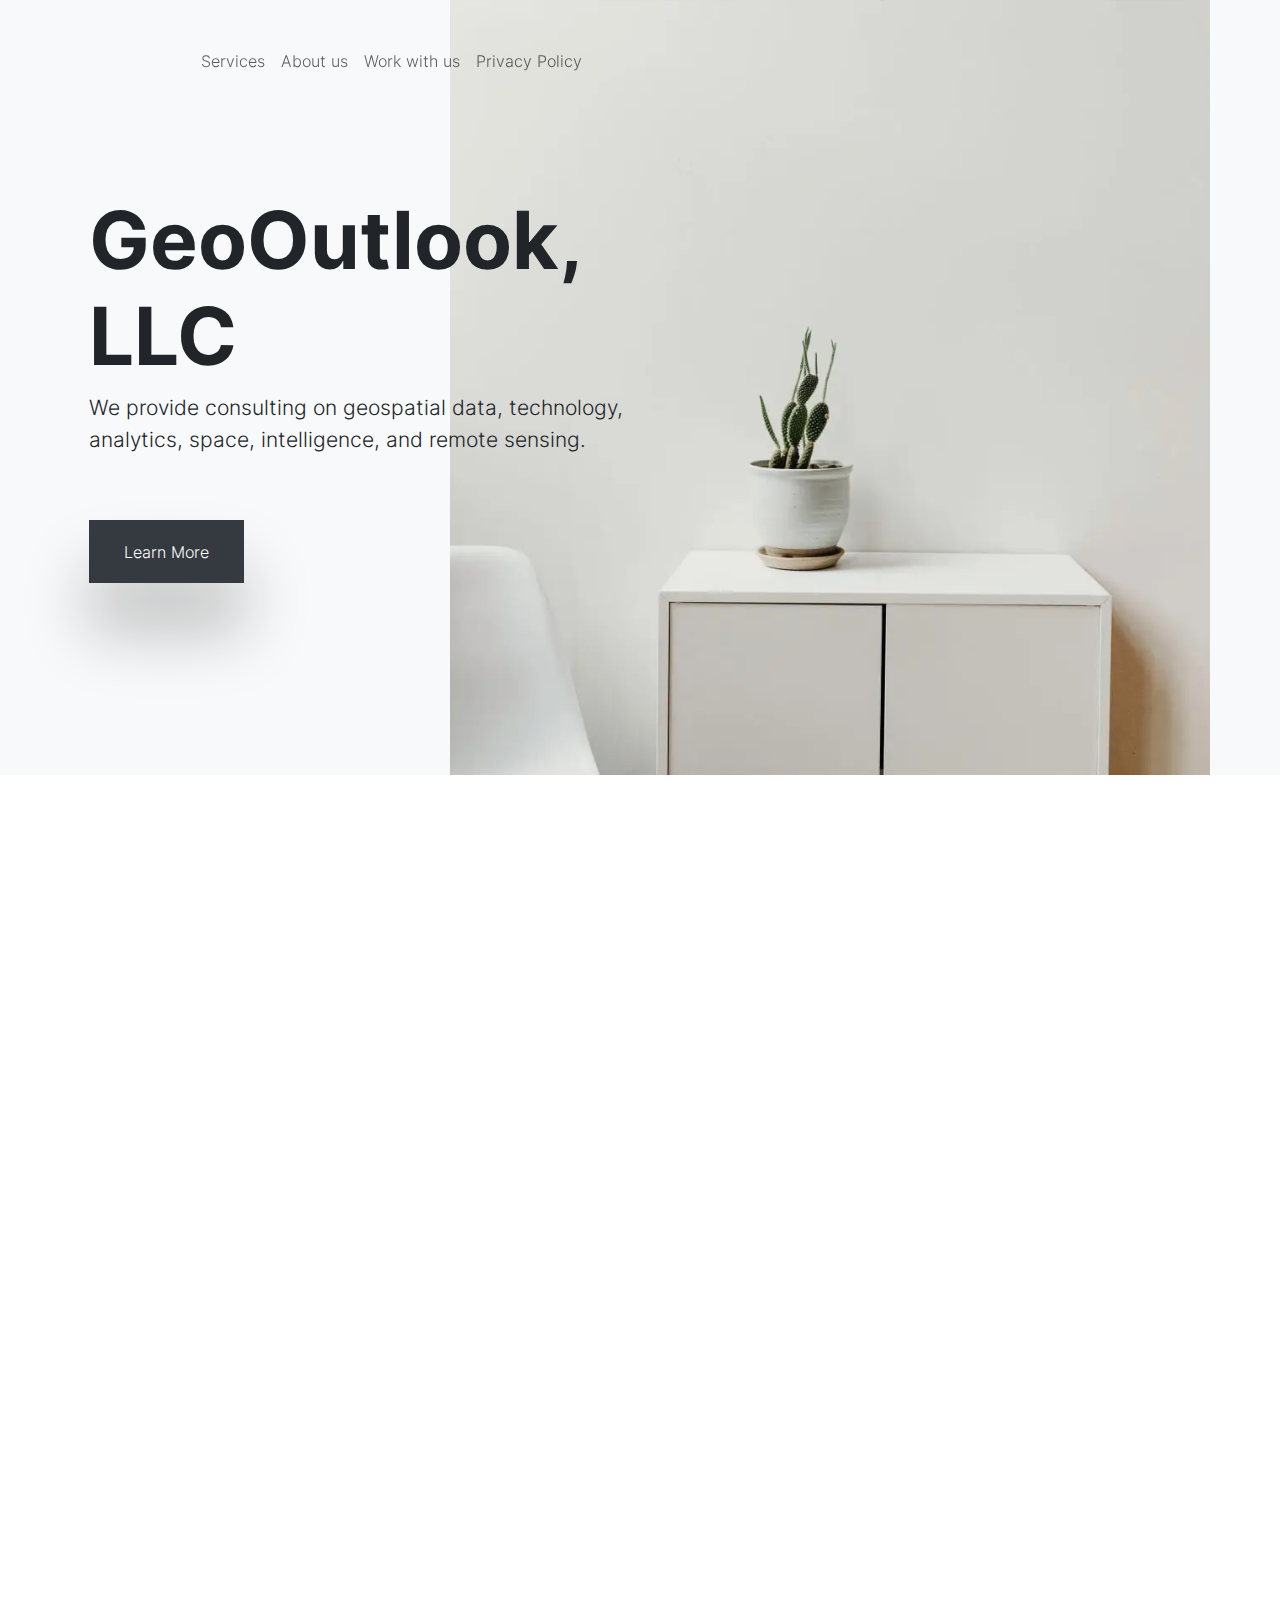
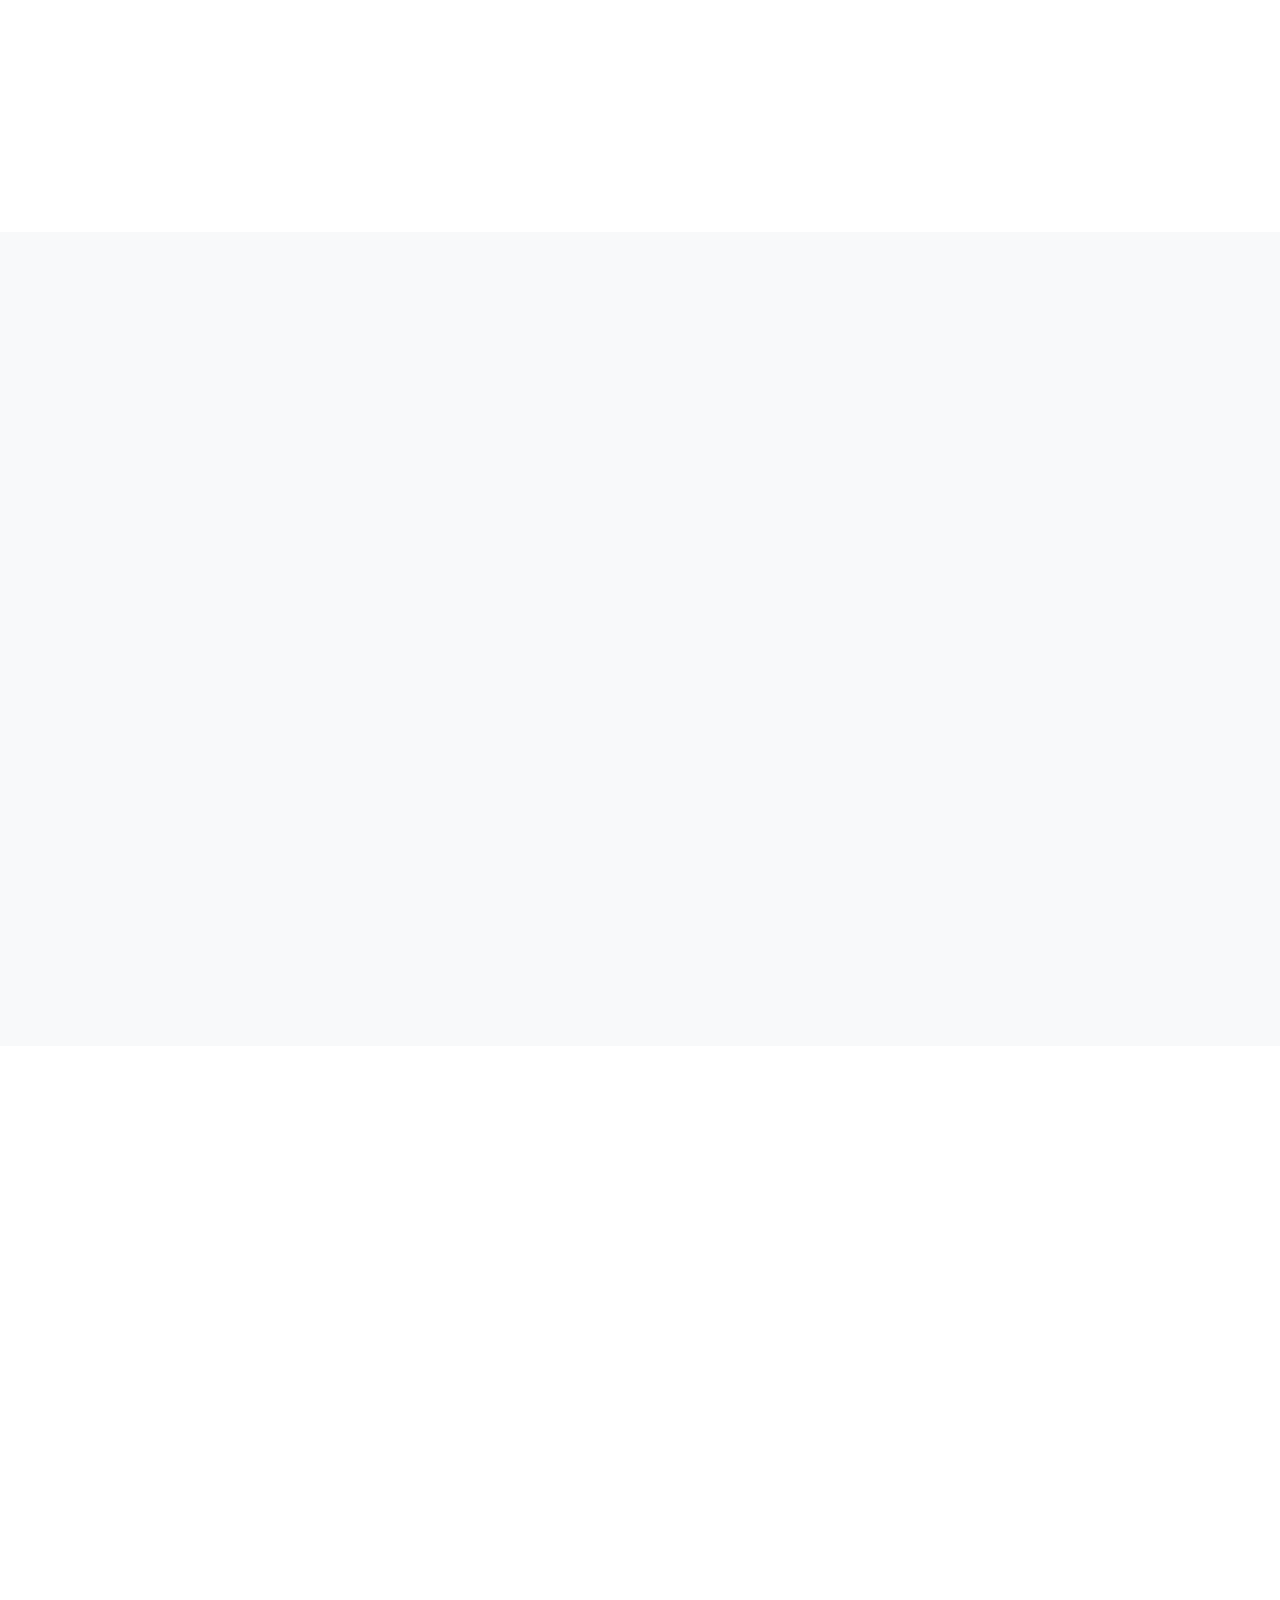
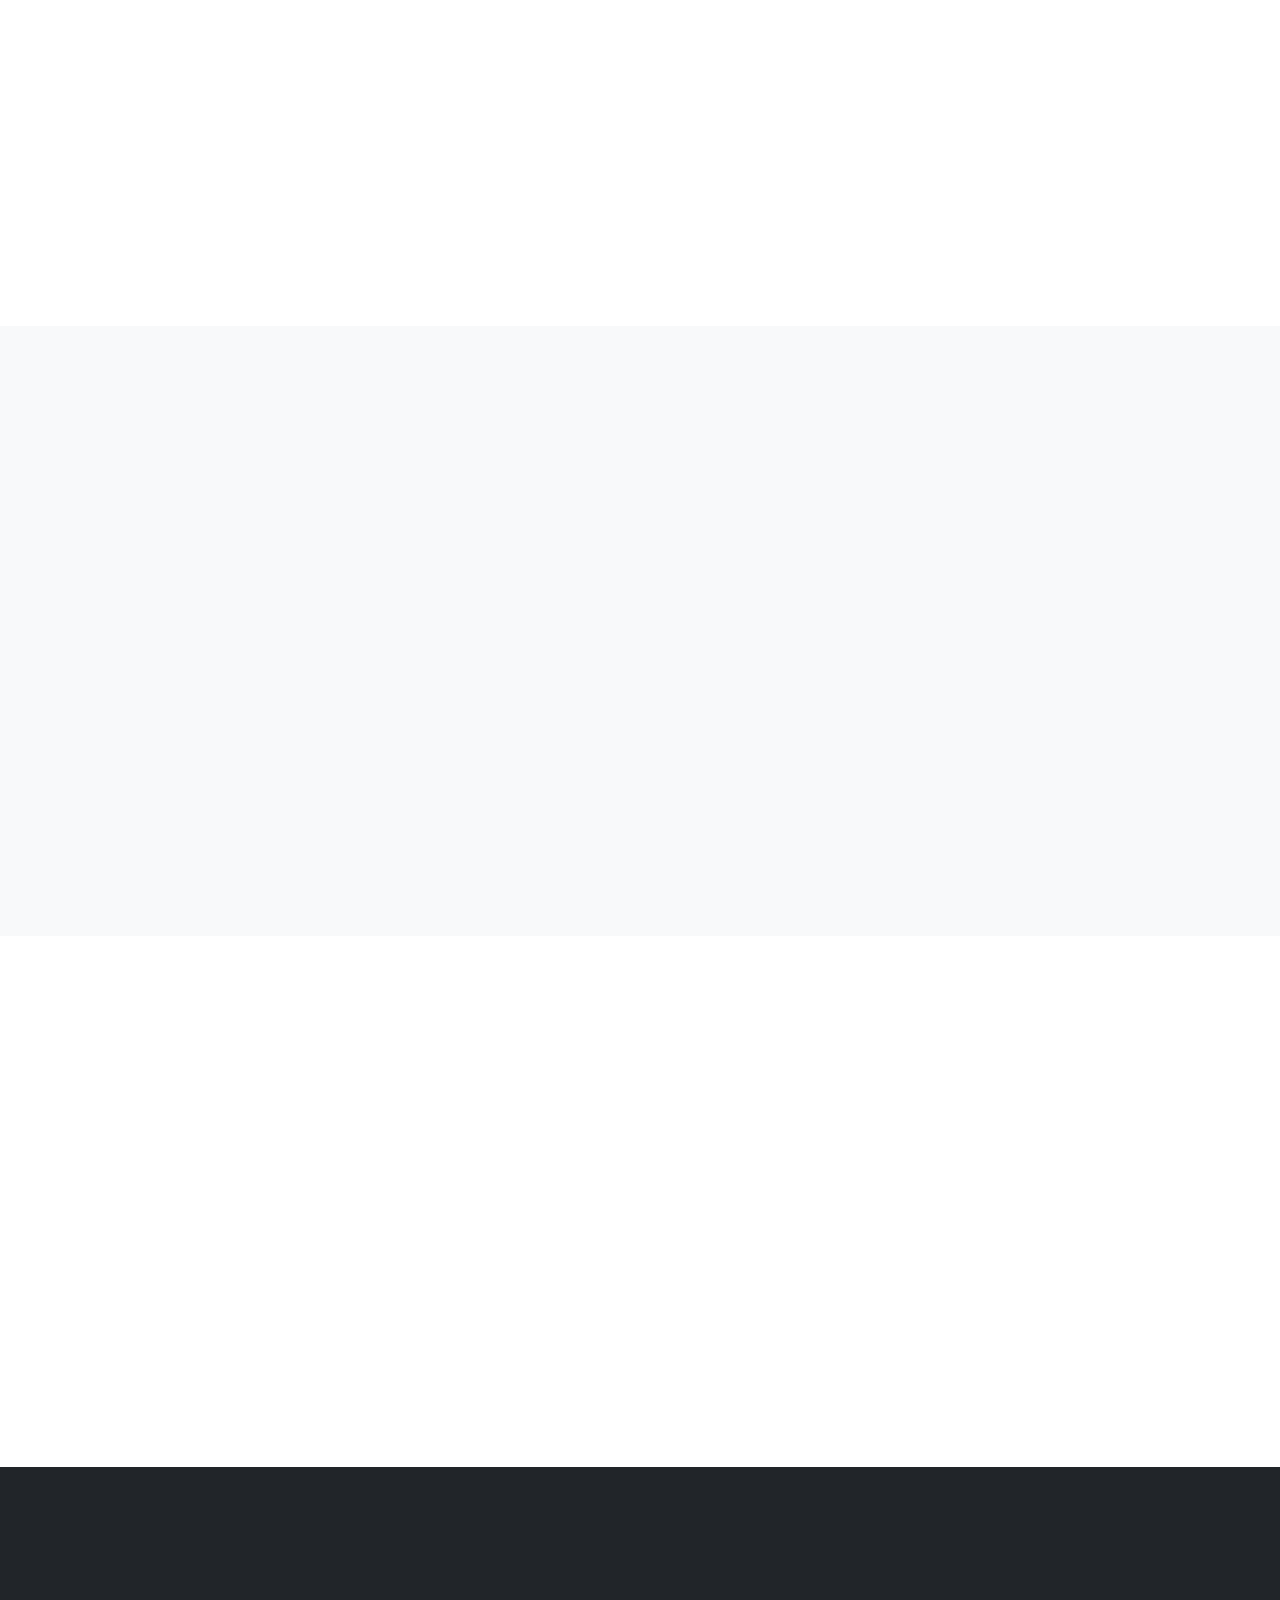
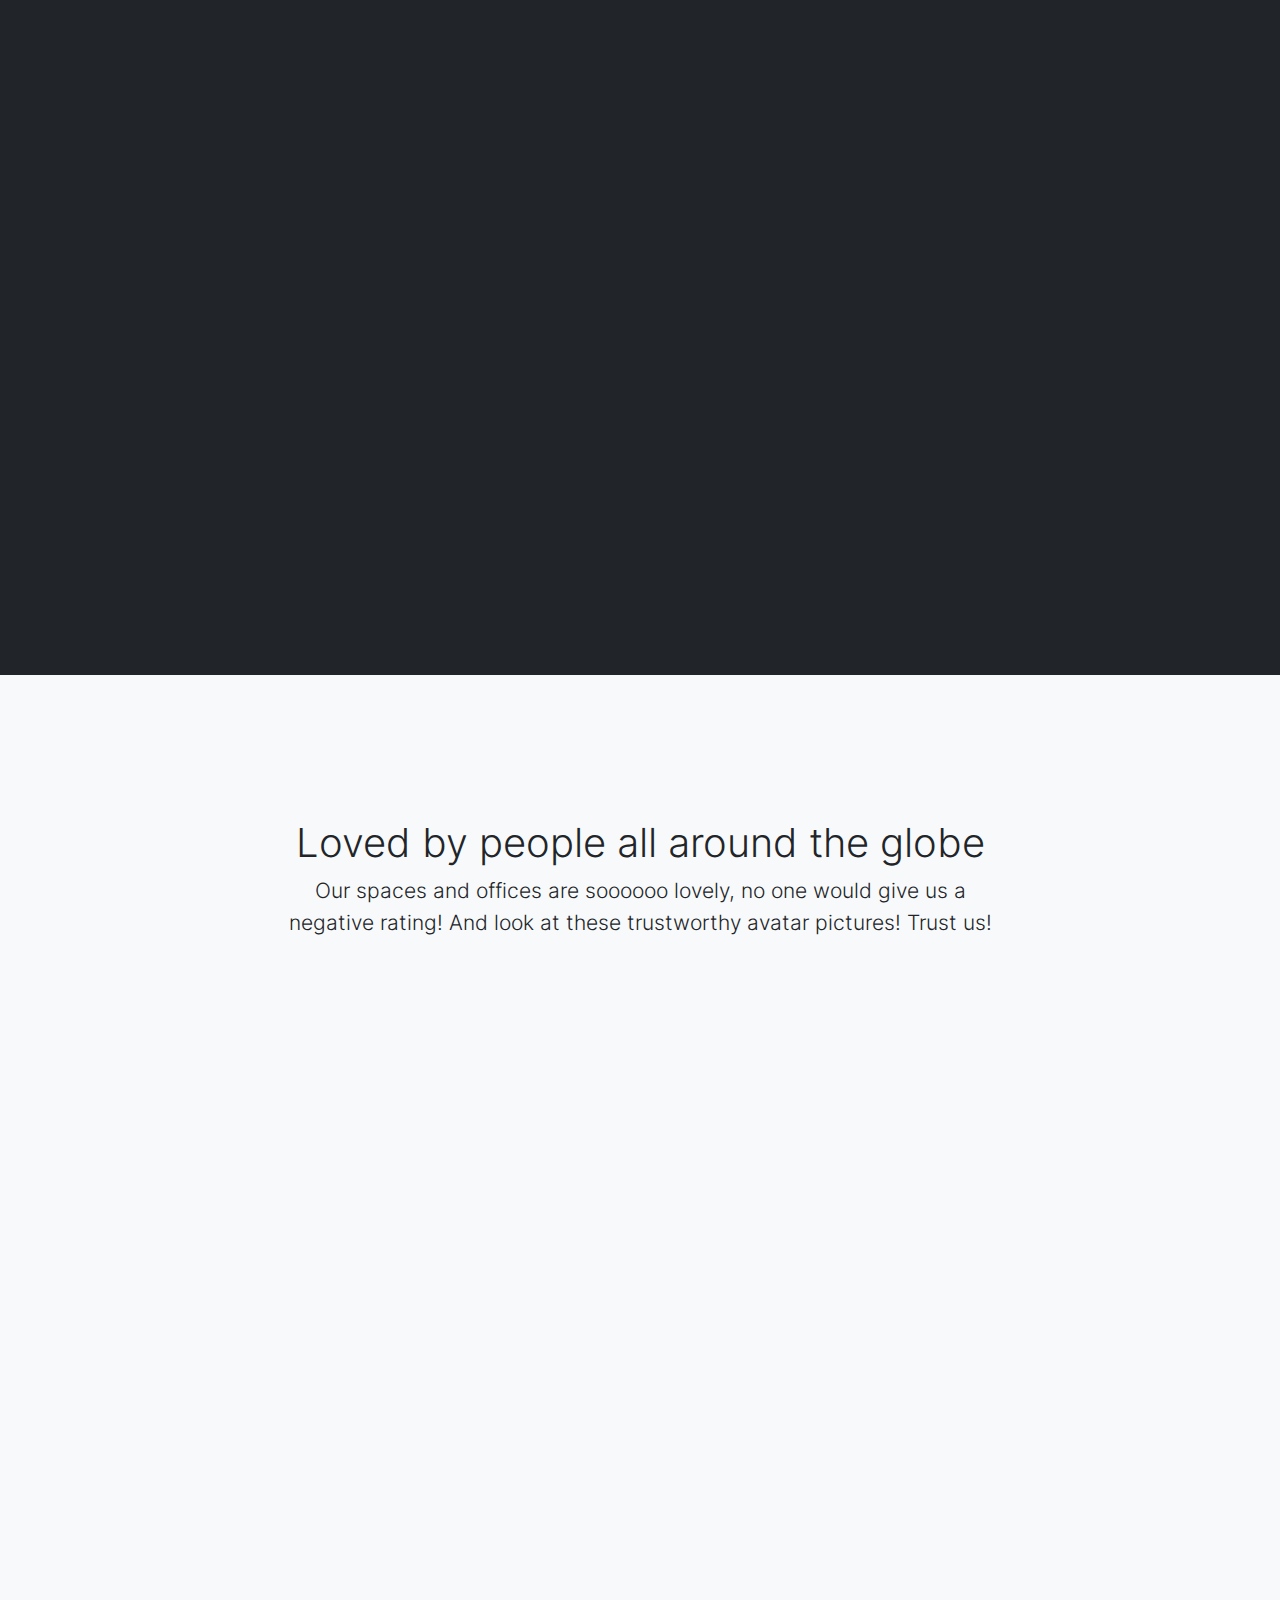
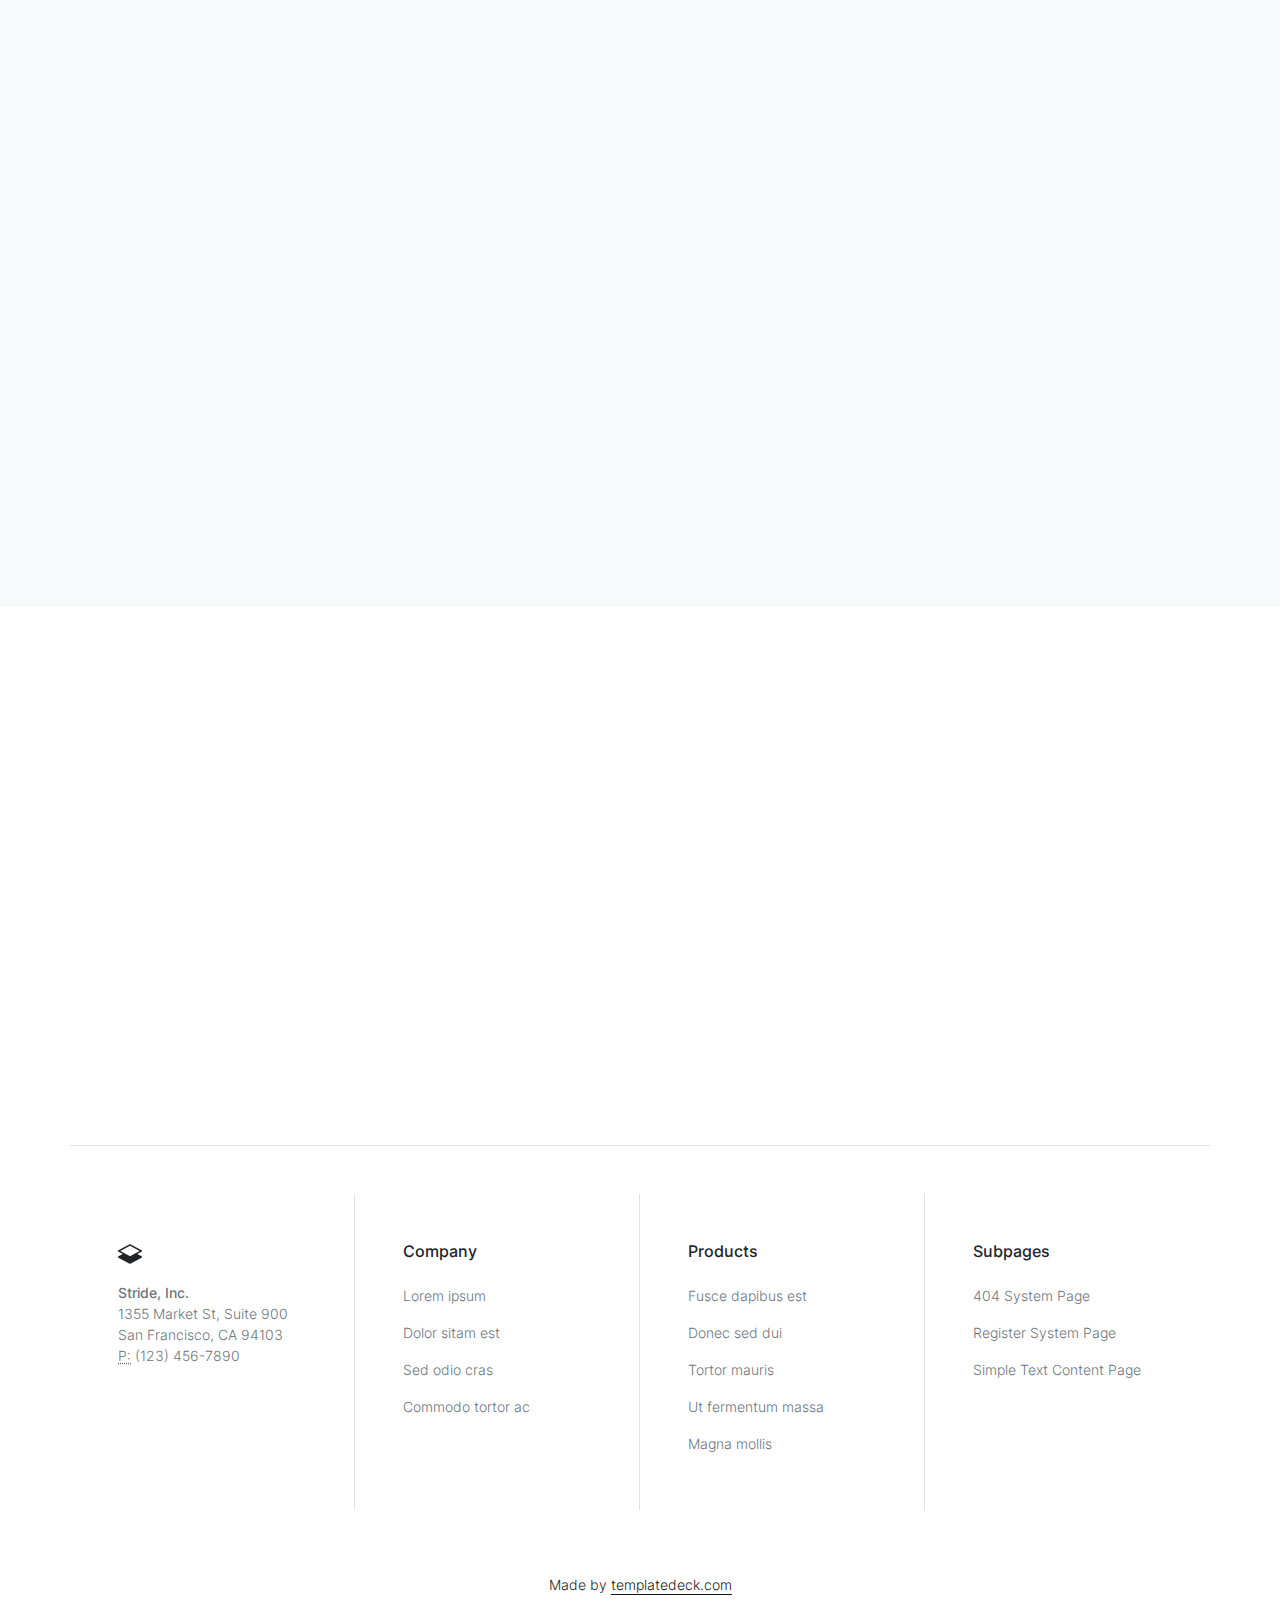
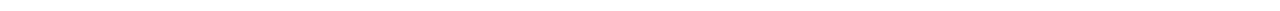
==== index.html @ 3db2e54a "Update index.html" ====
<!doctype html>
<html class="h-100" lang="en">

  <head>
      <meta charset="utf-8">
  <meta name="viewport" content="width=device-width,initial-scale=1,shrink-to-fit=no">
  <meta name="description" content="A growing collection of ready to use components for the CSS framework Bootstrap 5">
  <link rel="apple-touch-icon" sizes="180x180" href="img/apple-touch-icon.png">
  <link rel="icon" type="image/png" sizes="32x32" href="img/favicon-32x32.png">
  <link rel="icon" type="image/png" sizes="16x16" href="img/favicon-16x16.png">
  <link rel="icon" type="image/png" sizes="96x96" href=".t/img/favicon.png">
  <meta name="author" content="Holger Koenemann">
  <meta name="generator" content="Eleventy v2.0.0">
  <meta name="HandheldFriendly" content="true">

<!-- comment the next 3 lines out for deployment -->
  <meta http-equiv='cache-control' content='no-cache'> 
  <meta http-equiv='expires' content='0'> 
  <meta http-equiv='pragma' content='no-cache'>
    
  <title>GeoOutlook, LLC</title>
  <link rel="stylesheet" href="css/theme.min.css">

   <style>

/* inter-300 - latin */
@font-face {
  font-family: 'Inter';
  font-style: normal;
  font-weight: 300;
  font-display: swap;
  src: local(''),
       url('./fonts/inter-v12-latin-300.woff2') format('woff2'), /* Chrome 26+, Opera 23+, Firefox 39+ */
       url('./fonts/inter-v12-latin-300.woff') format('woff'); /* Chrome 6+, Firefox 3.6+, IE 9+, Safari 5.1+ */
}

@font-face {
  font-family: 'Inter';
  font-style: normal;
  font-weight: 500;
  font-display: swap;
  src: local(''),
       url('./fonts/inter-v12-latin-500.woff2') format('woff2'), /* Chrome 26+, Opera 23+, Firefox 39+ */
       url('./fonts/inter-v12-latin-500.woff') format('woff'); /* Chrome 6+, Firefox 3.6+, IE 9+, Safari 5.1+ */
}
@font-face {
  font-family: 'Inter';
  font-style: normal;
  font-weight: 700;
  font-display: swap;
  src: local(''),
       url('./fonts/inter-v12-latin-700.woff2') format('woff2'), /* Chrome 26+, Opera 23+, Firefox 39+ */
       url('./fonts/inter-v12-latin-700.woff') format('woff'); /* Chrome 6+, Firefox 3.6+, IE 9+, Safari 5.1+ */
}

</style>

  </head>

  <body data-bs-spy="scroll" data-bs-target="#navScroll">

    <nav id="navScroll" class="navbar navbar-expand-lg navbar-light fixed-top" tabindex="0">
  <div class="container">
    <a class="navbar-brand pe-4 fs-4" href="/">

  <!--Logo-->    
  <svg version="1.1" xmlns:cc="http://creativecommons.org/ns#" xmlns:dc="http://purl.org/dc/elements/1.1/" xmlns:rdf="http://www.w3.org/1999/02/22-rdf-syntax-ns#" xmlns="http://www.w3.org/2000/svg" xmlns:xlink="http://www.w3.org/1999/xlink" width="64" height="48" fill="currentColor" class="bi bi-layers-half" viewBox="0 0 256 192" xml:space="preserve">

 
 <g id="logo-group" transform="translate(-0.000005) scale(0.8)">
  <path id="path15403" style="font-variant-ligatures:none" d="m328.12 413.4q-2.8242 0-4.4648 1.8867-1.6289 1.875-1.6289 5.1445 0 3.3633 1.5703 5.2031 1.582 1.8281 4.5 1.8281 1.793 0 4.0898-0.64453v1.7461q-1.7812 0.66796-4.3945 0.66796-3.7852 0-5.8477-2.2969-2.0508-2.2969-2.0508-6.5273 0-2.6484 0.98438-4.6406 0.99609-1.9922 2.8594-3.0703 1.875-1.0781 4.4062-1.0781 2.6953 0 4.7109 0.98438l-0.84375 1.7109q-1.9453-0.91407-3.8906-0.91407z" stroke-miterlimit="2" stroke-width="0" fill="#1b6b93"/>
  <path id="path15405" style="font-variant-ligatures:none" d="m347.47 422.56q0 3.1406-1.582 4.9102-1.582 1.7578-4.3711 1.7578-1.7227 0-3.0586-0.80859t-2.0625-2.3203q-0.72656-1.5117-0.72656-3.5391 0-3.1406 1.5703-4.8867 1.5703-1.7578 4.3594-1.7578 2.6953 0 4.2773 1.793 1.5938 1.793 1.5938 4.8516zm-9.7852 0q0 2.4609 0.98438 3.75 0.98437 1.2891 2.8945 1.2891 1.9102 0 2.8945-1.2774 0.9961-1.2891 0.9961-3.7617 0-2.4492-0.9961-3.7148-0.98437-1.2773-2.918-1.2773-1.9102 0-2.8828 1.2539-0.97266 1.2539-0.97266 3.7383z" stroke-miterlimit="2" stroke-width="0" fill="#1b6b93"/>
  <path id="path15407" style="font-variant-ligatures:none" d="m360.41 428.99v-8.3086q0-1.5703-0.71484-2.3438-0.71485-0.77344-2.2383-0.77344-2.0156 0-2.9531 1.0898t-0.9375 3.5977v6.7383h-1.9453v-12.844h1.582l0.31641 1.7578h0.0937q0.59765-0.94922 1.6758-1.4648 1.0781-0.52735 2.4023-0.52735 2.3203 0 3.4922 1.125 1.1719 1.1133 1.1719 3.5742v8.3789z" stroke-miterlimit="2" stroke-width="0" fill="#1b6b93"/>
  <path id="path15409" style="font-variant-ligatures:none" d="m375.37 425.49q0 1.793-1.3359 2.7656-1.3359 0.97265-3.75 0.97265-2.5547 0-3.9844-0.80859v-1.8047q0.92578 0.46875 1.9805 0.73828 1.0664 0.26954 2.0508 0.26954 1.5234 0 2.3438-0.48047 0.82031-0.49219 0.82031-1.4883 0-0.75-0.65625-1.2774-0.64453-0.53906-2.5312-1.2656-1.793-0.66797-2.5547-1.1602-0.75-0.50391-1.125-1.1367-0.36328-0.63281-0.36328-1.5117 0-1.5703 1.2773-2.4726 1.2773-0.91407 3.5039-0.91407 2.0742 0 4.0547 0.84375l-0.6914 1.582q-1.9336-0.79688-3.5039-0.79688-1.3828 0-2.0859 0.43359-0.70312 0.4336-0.70312 1.1953 0 0.51562 0.25781 0.8789 0.26953 0.36328 0.85547 0.69141 0.58594 0.32812 2.25 0.94922 2.2852 0.83203 3.082 1.6758 0.80859 0.84375 0.80859 2.1211z" stroke-miterlimit="2" stroke-width="0" fill="#1b6b93"/>
  <path id="path15411" style="font-variant-ligatures:none" d="m381.1 416.15v8.332q0 1.5703 0.71484 2.3438 0.71485 0.77344 2.2383 0.77344 2.0156 0 2.9414-1.1016 0.9375-1.1016 0.9375-3.5977v-6.75h1.9453v12.844h-1.6055l-0.28125-1.7227h-0.10547q-0.59766 0.94922-1.6641 1.4531-1.0547 0.5039-2.4141 0.5039-2.3438 0-3.5156-1.1133-1.1602-1.1133-1.1602-3.5625v-8.4023z" stroke-miterlimit="2" stroke-width="0" fill="#1b6b93"/>
  <path id="path15413" style="font-variant-ligatures:none" d="m396.69 428.99h-1.9453v-18.234h1.9453z" stroke-miterlimit="2" stroke-width="0" fill="#1b6b93"/>
  <path id="path15415" style="font-variant-ligatures:none" d="m405.73 427.62q0.51562 0 0.99609-0.0703 0.48047-0.082 0.76172-0.16406v1.4883q-0.31641 0.15235-0.9375 0.2461-0.60938 0.10546-1.1016 0.10546-3.7266 0-3.7266-3.9258v-7.6406h-1.8398v-0.9375l1.8398-0.8086 0.82032-2.7422h1.125v2.9766h3.7266v1.5117h-3.7266v7.5586q0 1.1602 0.55077 1.7812 0.55079 0.6211 1.5117 0.6211z" stroke-miterlimit="2" stroke-width="0" fill="#1b6b93"/>
  <path id="path15417" style="font-variant-ligatures:none" d="m412.77 428.99h-1.9453v-12.844h1.9453zm-2.1094-16.324q0-0.66797 0.32813-0.97266 0.32812-0.3164 0.82031-0.3164 0.46875 0 0.80859 0.3164 0.33985 0.31641 0.33985 0.97266t-0.33985 0.98438q-0.33984 0.3164-0.80859 0.3164-0.49219 0-0.82031-0.3164-0.32813-0.32813-0.32813-0.98438z" stroke-miterlimit="2" stroke-width="0" fill="#1b6b93"/>
  <path id="path15419" style="font-variant-ligatures:none" d="m426.45 428.99v-8.3086q0-1.5703-0.71485-2.3438-0.71484-0.77344-2.2383-0.77344-2.0156 0-2.9531 1.0898t-0.9375 3.5977v6.7383h-1.9453v-12.844h1.582l0.31641 1.7578h0.0937q0.59765-0.94922 1.6758-1.4648 1.0781-0.52735 2.4024-0.52735 2.3203 0 3.4922 1.125 1.1719 1.1133 1.1719 3.5742v8.3789z" stroke-miterlimit="2" stroke-width="0" fill="#1b6b93"/>
  <path id="path15421" style="font-variant-ligatures:none" d="m443.64 416.15v1.2305l-2.3789 0.28125q0.32812 0.41015 0.58593 1.0781 0.25782 0.65625 0.25782 1.4883 0 1.8867-1.2891 3.0117t-3.5391 1.125q-0.57422 0-1.0781-0.0937-1.2422 0.65625-1.2422 1.6524 0 0.52734 0.43359 0.78515 0.4336 0.2461 1.4883 0.2461h2.2734q2.0859 0 3.1992 0.8789 1.125 0.87891 1.125 2.5547 0 2.1328-1.7109 3.2461-1.7109 1.125-4.9922 1.125-2.5195 0-3.8906-0.9375-1.3594-0.9375-1.3594-2.6484 0-1.1719 0.75-2.0274 0.75-0.85547 2.1094-1.1602-0.49219-0.22266-0.83203-0.69141-0.32813-0.46875-0.32813-1.0898 0-0.70313 0.375-1.2305 0.375-0.52735 1.1836-1.0195-0.99609-0.41016-1.6289-1.3945-0.6211-0.98438-0.6211-2.25 0-2.1094 1.2656-3.2461 1.2656-1.1484 3.5859-1.1484 1.0078 0 1.8164 0.23438zm-10.242 15q0 1.043 0.87891 1.582 0.8789 0.53906 2.5195 0.53906 2.4492 0 3.6211-0.73828 1.1836-0.72656 1.1836-1.9805 0-1.043-0.64453-1.4531-0.64454-0.39844-2.4258-0.39844h-2.332q-1.3242 0-2.0625 0.63281-0.73829 0.63282-0.73829 1.8164zm1.0547-10.887q0 1.3477 0.76172 2.0391 0.76172 0.69141 2.1211 0.69141 2.8477 0 2.8477-2.7656 0-2.8945-2.8828-2.8945-1.3711 0-2.1094 0.73828-0.73828 0.73829-0.73828 2.1914z" stroke-miterlimit="2" stroke-width="0" fill="#1b6b93"/>
  <path id="path15423" style="font-variant-ligatures:none" d="m455.57 428.99h-1.9922v-17.133h9.5508v1.7695h-7.5586v6.2695h7.1016v1.7695h-7.1016z" stroke-miterlimit="2" stroke-width="0" fill="#1b6b93"/>
  <path id="path15425" style="font-variant-ligatures:none" d="m477.5 422.56q0 3.1406-1.582 4.9102-1.582 1.7578-4.3711 1.7578-1.7227 0-3.0586-0.80859t-2.0625-2.3203q-0.72656-1.5117-0.72656-3.5391 0-3.1406 1.5703-4.8867 1.5703-1.7578 4.3594-1.7578 2.6953 0 4.2774 1.793 1.5938 1.793 1.5938 4.8516zm-9.7852 0q0 2.4609 0.98438 3.75 0.98437 1.2891 2.8945 1.2891 1.9102 0 2.8945-1.2774 0.9961-1.2891 0.9961-3.7617 0-2.4492-0.9961-3.7148-0.98438-1.2773-2.918-1.2773-1.9102 0-2.8828 1.2539-0.97266 1.2539-0.97266 3.7383z" stroke-miterlimit="2" stroke-width="0" fill="#1b6b93"/>
  <path id="path15427" style="font-variant-ligatures:none" d="m487.51 415.92q0.85547 0 1.5352 0.14063l-0.26953 1.8047q-0.79688-0.17578-1.4062-0.17578-1.5586 0-2.6719 1.2656-1.1016 1.2656-1.1016 3.1523v6.8906h-1.9453v-12.844h1.6055l0.22266 2.3789h0.0937q0.71484-1.2539 1.7227-1.9336 1.0078-0.67969 2.2148-0.67969z" stroke-miterlimit="2" stroke-width="0" fill="#1b6b93"/>
  <path id="path15429" style="font-variant-ligatures:none" d="m509.49 428.99-2.1328-5.4492h-6.8672l-2.1094 5.4492h-2.0156l6.7734-17.203h1.6758l6.7383 17.203zm-2.7539-7.2422-1.9922-5.3086q-0.38671-1.0078-0.79687-2.4727-0.25782 1.125-0.73828 2.4727l-2.0156 5.3086z" stroke-miterlimit="2" stroke-width="0" fill="#1b6b93"/>
  <path id="path15431" style="font-variant-ligatures:none" d="m528.23 413.4q-2.8242 0-4.4648 1.8867-1.6289 1.875-1.6289 5.1445 0 3.3633 1.5703 5.2031 1.582 1.8281 4.5 1.8281 1.793 0 4.0898-0.64453v1.7461q-1.7812 0.66796-4.3945 0.66796-3.7852 0-5.8476-2.2969-2.0508-2.2969-2.0508-6.5273 0-2.6484 0.98437-4.6406 0.9961-1.9922 2.8594-3.0703 1.875-1.0781 4.4062-1.0781 2.6953 0 4.7109 0.98438l-0.84375 1.7109q-1.9453-0.91407-3.8906-0.91407z" stroke-miterlimit="2" stroke-width="0" fill="#1b6b93"/>
  <path id="path15433" style="font-variant-ligatures:none" d="m545.28 428.99v-8.3086q0-1.5703-0.71484-2.3438-0.71485-0.77344-2.2383-0.77344-2.0274 0-2.9648 1.1016-0.92578 1.1016-0.92578 3.6094v6.7148h-1.9453v-18.234h1.9453v5.5195q0 0.99609-0.0937 1.6523h0.11719q0.57422-0.92578 1.6289-1.4531 1.0664-0.53906 2.4258-0.53906 2.3555 0 3.5273 1.125 1.1836 1.1133 1.1836 3.5508v8.3789z" stroke-miterlimit="2" stroke-width="0" fill="#1b6b93"/>
  <path id="path15435" style="font-variant-ligatures:none" d="m559.86 428.99-0.38672-1.8281h-0.0937q-0.96094 1.207-1.9219 1.6406-0.94922 0.42187-2.3789 0.42187-1.9102 0-3-0.98437-1.08-0.98-1.08-2.8 0-3.8906 6.2227-4.0781l2.1797-0.0703v-0.79687q0-1.5117-0.65625-2.2266-0.64453-0.72656-2.0742-0.72656-1.6055 0-3.6328 0.98438l-0.59765-1.4883q0.94922-0.51562 2.0742-0.80859 1.1367-0.29297 2.2734-0.29297 2.2969 0 3.3984 1.0195 1.1133 1.0195 1.1133 3.2695v8.7656zm-4.3945-1.3711q1.8164 0 2.8477-0.9961 1.043-0.99609 1.043-2.7891v-1.1602l-1.9453 0.082q-2.3203 0.082-3.3516 0.72657-1.0195 0.63281-1.0195 1.9805 0 1.0547 0.63282 1.6055 0.64453 0.55079 1.793 0.55079z" stroke-miterlimit="2" stroke-width="0" fill="#1b6b93"/>
  <path id="path15437" style="font-variant-ligatures:none" d="m574.86 428.99v-8.3086q0-1.5703-0.71485-2.3438-0.71484-0.77344-2.2383-0.77344-2.0156 0-2.9531 1.0898t-0.9375 3.5977v6.7383h-1.9453v-12.844h1.582l0.31641 1.7578h0.0937q0.59766-0.94922 1.6758-1.4648 1.0781-0.52735 2.4024-0.52735 2.3203 0 3.4922 1.125 1.1719 1.1133 1.1719 3.5742v8.3789z" stroke-miterlimit="2" stroke-width="0" fill="#1b6b93"/>
  <path id="path15439" style="font-variant-ligatures:none" d="m592.05 416.15v1.2305l-2.3789 0.28125q0.32812 0.41015 0.58593 1.0781 0.25782 0.65625 0.25782 1.4883 0 1.8867-1.2891 3.0117t-3.5391 1.125q-0.57422 0-1.0781-0.0937-1.2422 0.65625-1.2422 1.6524 0 0.52734 0.43359 0.78515 0.4336 0.2461 1.4883 0.2461h2.2734q2.0859 0 3.1992 0.8789 1.125 0.87891 1.125 2.5547 0 2.1328-1.7109 3.2461-1.7109 1.125-4.9922 1.125-2.5195 0-3.8906-0.9375-1.3594-0.9375-1.3594-2.6484 0-1.1719 0.75-2.0274 0.75-0.85547 2.1094-1.1602-0.49219-0.22266-0.83203-0.69141-0.32813-0.46875-0.32813-1.0898 0-0.70313 0.375-1.2305 0.375-0.52735 1.1836-1.0195-0.9961-0.41016-1.6289-1.3945-0.62109-0.98438-0.62109-2.25 0-2.1094 1.2656-3.2461 1.2656-1.1484 3.5859-1.1484 1.0078 0 1.8164 0.23438zm-10.242 15q0 1.043 0.87891 1.582 0.87891 0.53906 2.5195 0.53906 2.4492 0 3.6211-0.73828 1.1836-0.72656 1.1836-1.9805 0-1.043-0.64453-1.4531-0.64453-0.39844-2.4258-0.39844h-2.332q-1.3242 0-2.0625 0.63281-0.73829 0.63282-0.73829 1.8164zm1.0547-10.887q0 1.3477 0.76172 2.0391 0.76172 0.69141 2.1211 0.69141 2.8477 0 2.8477-2.7656 0-2.8945-2.8828-2.8945-1.3711 0-2.1094 0.73828-0.73828 0.73829-0.73828 2.1914z" stroke-miterlimit="2" stroke-width="0" fill="#1b6b93"/>
  <path id="path15441" style="font-variant-ligatures:none" d="m597.41 428.99h-1.9453v-12.844h1.9453zm-2.1094-16.324q0-0.66797 0.32812-0.97266 0.32813-0.3164 0.82031-0.3164 0.46875 0 0.8086 0.3164 0.33984 0.31641 0.33984 0.97266t-0.33984 0.98438q-0.33985 0.3164-0.8086 0.3164-0.49218 0-0.82031-0.3164-0.32812-0.32813-0.32812-0.98438z" stroke-miterlimit="2" stroke-width="0" fill="#1b6b93"/>
  <path id="path15443" style="font-variant-ligatures:none" d="m611.09 428.99v-8.3086q0-1.5703-0.71484-2.3438-0.71485-0.77344-2.2383-0.77344-2.0156 0-2.9531 1.0898t-0.9375 3.5977v6.7383h-1.9453v-12.844h1.582l0.31641 1.7578h0.0937q0.59765-0.94922 1.6758-1.4648 1.0781-0.52735 2.4023-0.52735 2.3203 0 3.4922 1.125 1.1719 1.1133 1.1719 3.5742v8.3789z" stroke-miterlimit="2" stroke-width="0" fill="#1b6b93"/>
  <path id="path15445" style="font-variant-ligatures:none" d="m628.29 416.15v1.2305l-2.3789 0.28125q0.32813 0.41015 0.58594 1.0781 0.25781 0.65625 0.25781 1.4883 0 1.8867-1.2891 3.0117t-3.5391 1.125q-0.57422 0-1.0781-0.0937-1.2422 0.65625-1.2422 1.6524 0 0.52734 0.4336 0.78515 0.43359 0.2461 1.4883 0.2461h2.2734q2.0859 0 3.1992 0.8789 1.125 0.87891 1.125 2.5547 0 2.1328-1.7109 3.2461-1.7109 1.125-4.9922 1.125-2.5195 0-3.8906-0.9375-1.3594-0.9375-1.3594-2.6484 0-1.1719 0.75-2.0274 0.75-0.85547 2.1094-1.1602-0.49218-0.22266-0.83203-0.69141-0.32812-0.46875-0.32812-1.0898 0-0.70313 0.375-1.2305 0.375-0.52735 1.1836-1.0195-0.99609-0.41016-1.6289-1.3945-0.6211-0.98438-0.6211-2.25 0-2.1094 1.2656-3.2461 1.2656-1.1484 3.5859-1.1484 1.0078 0 1.8164 0.23438zm-10.242 15q0 1.043 0.87891 1.582 0.8789 0.53906 2.5195 0.53906 2.4492 0 3.6211-0.73828 1.1836-0.72656 1.1836-1.9805 0-1.043-0.64453-1.4531-0.64453-0.39844-2.4258-0.39844h-2.332q-1.3242 0-2.0625 0.63281-0.73828 0.63282-0.73828 1.8164zm1.0547-10.887q0 1.3477 0.76172 2.0391 0.76171 0.69141 2.1211 0.69141 2.8477 0 2.8477-2.7656 0-2.8945-2.8828-2.8945-1.3711 0-2.1094 0.73828-0.73828 0.73829-0.73828 2.1914z" stroke-miterlimit="2" stroke-width="0" fill="#1b6b93"/>
  <path id="path15447" style="font-variant-ligatures:none" d="m653.18 428.99h-1.9688l-3.46-11.47q-0.24609-0.76172-0.55078-1.9219t-0.31641-1.3945q-0.25781 1.5469-0.82031 3.3867l-3.3516 11.402h-1.9688l-4.5586-17.133h2.1094l2.71 10.58q0.5625 2.2266 0.82031 4.0312 0.31641-2.1445 0.9375-4.1953l3.0703-10.418h2.1094l3.2227 10.512q0.5625 1.8164 0.94922 4.1016 0.22265-1.6641 0.84375-4.0547l2.6953-10.559h2.1094z" stroke-miterlimit="2" stroke-width="0" fill="#1b6b93"/>
  <path id="path15449" style="font-variant-ligatures:none" d="m671.98 422.56q0 3.1406-1.582 4.9102-1.582 1.7578-4.3711 1.7578-1.7227 0-3.0586-0.80859t-2.0625-2.3203q-0.72657-1.5117-0.72657-3.5391 0-3.1406 1.5703-4.8867 1.5703-1.7578 4.3594-1.7578 2.6953 0 4.2774 1.793 1.5938 1.793 1.5938 4.8516zm-9.7852 0q0 2.4609 0.98437 3.75 0.98438 1.2891 2.8945 1.2891 1.9102 0 2.8945-1.2774 0.99609-1.2891 0.99609-3.7617 0-2.4492-0.99609-3.7148-0.98438-1.2773-2.918-1.2773-1.9102 0-2.8828 1.2539-0.97266 1.2539-0.97266 3.7383z" stroke-miterlimit="2" stroke-width="0" fill="#1b6b93"/>
  <path id="path15451" style="font-variant-ligatures:none" d="m681.99 415.92q0.85547 0 1.5352 0.14063l-0.26953 1.8047q-0.79687-0.17578-1.4062-0.17578-1.5586 0-2.6719 1.2656-1.1016 1.2656-1.1016 3.1523v6.8906h-1.9453v-12.844h1.6055l0.22266 2.3789h0.0937q0.71484-1.2539 1.7226-1.9336 1.0078-0.67969 2.2148-0.67969z" stroke-miterlimit="2" stroke-width="0" fill="#1b6b93"/>
  <path id="path15453" style="font-variant-ligatures:none" d="m688.62 428.99h-1.9453v-18.234h1.9453z" stroke-miterlimit="2" stroke-width="0" fill="#1b6b93"/>
  <path id="path15455" style="font-variant-ligatures:none" d="m702.27 427.27h-0.10547q-1.3477 1.957-4.0312 1.957-2.5195 0-3.9258-1.7226-1.3945-1.7227-1.3945-4.8984 0-3.1758 1.4062-4.9336t3.9141-1.7578q2.6133 0 4.0078 1.8984h0.15234l-0.082-0.92578-0.0469-0.90234v-5.2266h1.9453v18.234h-1.582zm-3.8906 0.32813q1.9922 0 2.8828-1.0781 0.90235-1.0898 0.90235-3.5039v-0.41016q0-2.7305-0.91407-3.8906-0.90234-1.1719-2.8945-1.1719-1.7109 0-2.625 1.3359-0.90234 1.3242-0.90234 3.75 0 2.4609 0.90234 3.7148 0.90235 1.2539 2.6484 1.2539z" stroke-miterlimit="2" stroke-width="0" fill="#1b6b93"/>
  <path id="path15458" style="font-variant-ligatures:none" d="m261.86 359.02v17.352c-3.816 3.096-8.568 4.608-14.328 4.608-4.32 0-8.208-0.936-11.664-2.88s-6.192-4.608-8.208-7.992-2.952-7.128-2.952-11.304 0.936-7.92 2.952-11.304c1.944-3.384 4.68-6.048 8.136-7.992 3.456-1.872 7.416-2.88 11.736-2.88 3.168 0 6.048 0.504 8.64 1.44s4.968 2.448 7.128 4.536l2.304-2.448c-2.232-2.232-4.896-3.96-7.992-5.112s-6.48-1.8-10.152-1.8c-5.04 0-9.576 1.152-13.608 3.312-4.032 2.232-7.128 5.256-9.432 9.144s-3.384 8.28-3.384 13.104c0 4.896 1.08 9.216 3.384 13.104s5.4 6.984 9.432 9.144c4.032 2.232 8.496 3.312 13.536 3.312 3.456 0 6.768-0.504 9.936-1.656 3.168-1.08 5.832-2.664 8.064-4.824v-18.864z" stroke-miterlimit="2" stroke-width="0" fill="#164b60"/>
  <path id="path15460" style="font-variant-ligatures:none" d="m320.17 356.78h-32.616v3.24h32.616zm0-23.184h-32.616v3.312h32.616zm-32.616 47.088v3.31h32.616v-3.312z" stroke-miterlimit="2" stroke-width="0" fill="#17526b"/>
  <path id="path15464" style="font-variant-ligatures:none" d="m415.05 381.05c3.96 2.232 8.424 3.312 13.392 3.312 4.896 0 9.36-1.08 13.392-3.312 3.96-2.16 7.056-5.256 9.36-9.144s3.456-8.208 3.456-13.104c0-4.824-1.152-9.216-3.456-13.104s-5.4-6.912-9.36-9.144c-4.032-2.16-8.496-3.312-13.392-3.312-4.968 0-9.432 1.152-13.392 3.384-4.032 2.232-7.128 5.256-9.432 9.144s-3.384 8.28-3.384 13.032c0 4.824 1.08 9.144 3.384 13.032s5.4 6.984 9.432 9.216zm24.84-2.952c-3.456 1.944-7.272 2.88-11.448 2.88-4.248 0-8.064-0.936-11.52-2.88-3.456-1.872-6.12-4.536-8.064-7.92-2.016-3.384-2.952-7.2-2.952-11.376s0.936-7.92 2.952-11.304c1.944-3.384 4.608-6.048 8.064-7.992 3.456-1.872 7.272-2.88 11.52-2.88 4.176 0 7.992 1.008 11.448 2.88 3.384 1.944 6.048 4.608 8.064 7.992 1.944 3.384 2.952 7.128 2.952 11.304s-1.008 7.992-2.952 11.376c-2.016 3.384-4.68 6.048-8.064 7.92z" stroke-miterlimit="2" stroke-width="0" fill="#196082"/>
  <path id="path15466" style="font-variant-ligatures:none" d="m478.21 378.82c3.528 3.744 8.496 5.544 14.904 5.544 6.336 0 11.304-1.8 14.904-5.544 3.528-3.672 5.328-9.072 5.328-16.2v-29.02h-3.672v28.872c0 6.192-1.44 10.872-4.248 13.896-2.88 3.096-6.912 4.608-12.24 4.608-5.4 0-9.504-1.512-12.312-4.608-2.88-3.024-4.248-7.704-4.248-13.896v-28.87h-3.672v29.016c0 7.128 1.728 12.528 5.256 16.2z" stroke-miterlimit="2" stroke-width="0" fill="#1a678d"/>
  <path id="path15468" style="font-variant-ligatures:none" d="m545.14 336.91v47.09h3.672v-47.088h18.144v-3.31h-39.96v3.312z" stroke-miterlimit="2" stroke-width="0" fill="#277ea1"/>
  <path id="path15470" style="font-variant-ligatures:none" d="m581.99 333.6v50.4h32.688v-3.312h-29.016v-47.09z" stroke-miterlimit="2" stroke-width="0" fill="#3ea4bc"/>
  <path id="path15472" style="font-variant-ligatures:none" d="m637.19 381.05c3.96 2.232 8.424 3.312 13.392 3.312 4.896 0 9.36-1.08 13.392-3.312 3.96-2.16 7.056-5.256 9.36-9.144s3.456-8.208 3.456-13.104c0-4.824-1.152-9.216-3.456-13.104s-5.4-6.912-9.36-9.144c-4.032-2.16-8.496-3.312-13.392-3.312-4.968 0-9.432 1.152-13.392 3.384-4.032 2.232-7.128 5.256-9.432 9.144s-3.384 8.28-3.384 13.032c0 4.824 1.08 9.144 3.384 13.032s5.4 6.984 9.432 9.216zm24.84-2.952c-3.456 1.944-7.272 2.88-11.448 2.88-4.248 0-8.064-0.936-11.52-2.88-3.456-1.872-6.12-4.536-8.064-7.92-2.016-3.384-2.952-7.2-2.952-11.376s0.936-7.92 2.952-11.304c1.944-3.384 4.608-6.048 8.064-7.992 3.456-1.872 7.272-2.88 11.52-2.88 4.176 0 7.992 1.008 11.448 2.88 3.384 1.944 6.048 4.608 8.064 7.992 1.944 3.384 2.952 7.128 2.952 11.304s-1.008 7.992-2.952 11.376c-2.016 3.384-4.68 6.048-8.064 7.92z" stroke-miterlimit="2" stroke-width="0" fill="#58c7c8"/>
  <path id="path15474" style="font-variant-ligatures:none" d="m703.51 381.05c3.96 2.232 8.424 3.312 13.392 3.312 4.896 0 9.36-1.08 13.392-3.312 3.96-2.16 7.056-5.256 9.36-9.144s3.456-8.208 3.456-13.104c0-4.824-1.152-9.216-3.456-13.104s-5.4-6.912-9.36-9.144c-4.032-2.16-8.496-3.312-13.392-3.312-4.968 0-9.432 1.152-13.392 3.384-4.032 2.232-7.128 5.256-9.432 9.144s-3.384 8.28-3.384 13.032c0 4.824 1.08 9.144 3.384 13.032s5.4 6.984 9.432 9.216zm24.84-2.952c-3.456 1.944-7.272 2.88-11.448 2.88-4.248 0-8.064-0.936-11.52-2.88-3.456-1.872-6.12-4.536-8.064-7.92-2.016-3.384-2.952-7.2-2.952-11.376s0.936-7.92 2.952-11.304c1.944-3.384 4.608-6.048 8.064-7.992 3.456-1.872 7.272-2.88 11.52-2.88 4.176 0 7.992 1.008 11.448 2.88 3.384 1.944 6.048 4.608 8.064 7.992 1.944 3.384 2.952 7.128 2.952 11.304s-1.008 7.992-2.952 11.376c-2.016 3.384-4.68 6.048-8.064 7.92z" stroke-miterlimit="2" stroke-width="0" fill="#7de3a7"/>
  <path id="path15476" style="font-variant-ligatures:none" d="m776.83 359.16 21.672 24.84h4.464l-23.688-27.504 22.176-22.896h-4.464l-31.464 32.4v-32.4h-3.672v50.4h3.672v-13.248z" stroke-miterlimit="2" stroke-width="0" fill="#a2ff86"/>
  <path id="icon" stroke-width=".25949" fill="#4fc0d0" d="m361.47 333.47c-0.1626-0.003-0.45476-0.00044-0.64925 0.006-0.19434 0.006-0.47684 0.0185-0.6276 0.0273-0.15077 0.009-0.40066 0.0257-0.55547 0.0377-0.15467 0.0118-0.41119 0.0348-0.5699 0.0508s-0.41841 0.0453-0.57711 0.0649c-0.15871 0.0196-0.40211 0.0521-0.54104 0.0721-0.1388 0.0201-0.40284 0.0618-0.58664 0.0929-0.18381 0.031-0.48579 0.0864-0.67089 0.12307-0.18554 0.0365-0.46683 0.0954-0.62564 0.1307-0.15855 0.0353-0.4772 0.11226-0.70815 0.17098-0.23095 0.0586-0.55687 0.14599-0.72424 0.19421-0.16738 0.048-0.46138 0.13662-0.65315 0.19677-0.19176 0.06-0.47928 0.15497-0.63913 0.21065-0.15984 0.0559-0.43023 0.15336-0.60072 0.21671-0.17075 0.0635-0.44321 0.16939-0.60617 0.23546-0.16271 0.0659-0.41571 0.17184-0.56258 0.23531-0.14673 0.0633-0.38696 0.17039-0.53383 0.23791-0.14673 0.0674-0.38047 0.17732-0.5194 0.24426-0.1388 0.067-0.40499 0.2017-0.59154 0.29938-0.18641 0.0975-0.48507 0.25883-0.66368 0.3581-0.17847 0.0994-0.46833 0.26663-0.6439 0.37167-0.17545 0.10503-0.41898 0.25436-0.54104 0.33168-0.12192 0.0775-0.3581 0.23171-0.52475 0.34282-0.16664 0.11109-0.37759 0.25407-0.4689 0.3177-0.0912 0.0636-0.27299 0.19405-0.40398 0.28969-0.13086 0.0955-0.33545 0.24801-0.45448 0.33877-0.11902 0.0908-0.32348 0.25061-0.45447 0.35522-0.13086 0.1046-0.34842 0.28264-0.48333 0.39575-0.1349 0.11297-0.37974 0.32491-0.54408 0.47106-0.16433 0.14629-0.41726 0.37771-0.56224 0.51465-0.14485 0.13677-0.39952 0.38509-0.56572 0.55171-0.16606 0.16664-0.42043 0.42951-0.56484 0.58432-0.14456 0.15467-0.37123 0.40426-0.50352 0.55433-0.13244 0.15019-0.33342 0.38392-0.44653 0.5194-0.11326 0.13562-0.30602 0.37297-0.4285 0.52775-0.12235 0.15467-0.31726 0.40787-0.43299 0.56269-0.11557 0.15466-0.29966 0.40787-0.40888 0.56268-0.10936 0.15467-0.29764 0.43068-0.41856 0.61318-0.12105 0.18251-0.29463 0.45188-0.38595 0.59875-0.0913 0.14673-0.24051 0.39345-0.33155 0.54826-0.0912 0.15466-0.23084 0.39822-0.31035 0.54104-0.0796 0.14284-0.2183 0.39923-0.30818 0.5699-0.0899 0.17053-0.2343 0.45621-0.32101 0.63482-0.0869 0.17847-0.2219 0.46602-0.30039 0.63871-0.0784 0.17285-0.18857 0.42274-0.24499 0.55547-0.0563 0.13274-0.15293 0.36791-0.21482 0.52273-0.0619 0.15466-0.16448 0.421-0.22811 0.59153-0.0635 0.17054-0.18063 0.50498-0.26027 0.74303-0.0795 0.23806-0.19333 0.59572-0.25277 0.79467-0.0596 0.19896-0.15655 0.54307-0.2157 0.76468-0.0591 0.22161-0.14456 0.56182-0.18972 0.75631-0.0452 0.19434-0.12351 0.56123-0.17415 0.81517-0.0505 0.25393-0.11802 0.62068-0.14976 0.81517-0.0317 0.19434-0.0739 0.47036-0.0938 0.61318-0.0198 0.14284-0.0524 0.39923-0.0723 0.5699-0.0201 0.17054-0.0495 0.45302-0.0654 0.62761-0.0159 0.17457-0.0387 0.46675-0.0508 0.64925-0.012 0.18251-0.0284 0.48766-0.0364 0.6781-0.008 0.19045-0.0144 0.63194-0.0144 0.98109s0.006 0.79065 0.0141 0.98109c0.008 0.19045 0.0209 0.45663 0.0293 0.59154 0.008 0.1349 0.0281 0.39778 0.0439 0.58432 0.0157 0.18641 0.048 0.51333 0.0718 0.7263 0.0238 0.21295 0.0661 0.54408 0.0941 0.73581 0.0278 0.19175 0.0703 0.46546 0.0942 0.60828 0.0239 0.14284 0.0723 0.41005 0.10749 0.59369 0.0353 0.18367 0.1 0.49532 0.14399 0.69254 0.0439 0.19722 0.12451 0.53382 0.17919 0.74809 0.0545 0.21425 0.13908 0.52905 0.18785 0.69974 0.0488 0.17054 0.13115 0.44625 0.18309 0.61246 0.0519 0.16621 0.14326 0.44539 0.20285 0.62039 0.0596 0.17501 0.16029 0.45764 0.22363 0.62834 0.0635 0.17053 0.16592 0.43688 0.22767 0.59154 0.0616 0.15466 0.17054 0.41768 0.24196 0.58432 0.0714 0.16664 0.19665 0.449 0.27846 0.62761 0.0817 0.17847 0.25364 0.53237 0.38205 0.78631 0.1284 0.25393 0.29001 0.56513 0.35924 0.69168 0.0693 0.12653 0.16837 0.30514 0.22017 0.39676 0.0519 0.0918 0.15957 0.27717 0.23921 0.41205 0.0796 0.1349 0.2258 0.37512 0.32491 0.53383 0.099 0.15871 0.2884 0.45087 0.42072 0.64925 0.1323 0.19838 0.32405 0.47757 0.42606 0.62039 0.102 0.14284 0.28279 0.38955 0.40195 0.54826 0.11917 0.15871 0.32045 0.41841 0.44726 0.57711 0.12682 0.15871 0.31526 0.38911 0.41856 0.51219 0.10345 0.12292 0.25941 0.30472 0.347 0.40397 0.0874 0.0991 0.25638 0.28742 0.37556 0.41841 0.11917 0.13101 0.42128 0.44495 0.67146 0.69788 0.25018 0.25292 0.58145 0.57755 0.73639 0.72139 0.15481 0.14384 0.3943 0.36126 0.53209 0.48304 0.13778 0.12192 0.38132 0.33039 0.5412 0.46356 0.15986 0.13302 0.43428 0.35462 0.60972 0.49257 0.17545 0.13793 0.45116 0.34772 0.61274 0.46631 0.1616 0.1186 0.43009 0.31019 0.59673 0.42562 0.16664 0.11556 0.44913 0.30485 0.62761 0.42056 0.17862 0.11571 0.42562 0.27254 0.54911 0.34842 0.12336 0.0759 0.37007 0.22233 0.54826 0.32535 0.17804 0.10316 0.45043 0.25667 0.60511 0.3412 0.15481 0.0847 0.5119 0.26894 0.79353 0.40961 0.28178 0.14082 0.63235 0.31036 0.7791 0.37671 0.14687 0.0665 0.3643 0.16274 0.48333 0.21411 0.11903 0.0512 0.31064 0.13187 0.42562 0.17919 0.11499 0.0473 0.32607 0.13144 0.4689 0.18684 0.14283 0.0556 0.37657 0.14327 0.5194 0.19506 0.14283 0.0518 0.37338 0.13274 0.51219 0.17992 0.13894 0.0473 0.38882 0.12826 0.55546 0.18006 0.16665 0.0518 0.45881 0.1385 0.64925 0.19261 0.19045 0.0542 0.5021 0.13778 0.69254 0.18568s0.4601 0.1134 0.59919 0.14529c0.13908 0.0319 0.43125 0.0935 0.64925 0.13692 0.21801 0.0434 0.5132 0.0987 0.65602 0.12278 0.14284 0.0241 0.34093 0.0566 0.44005 0.0721 0.0993 0.0157 0.3265 0.0478 0.50497 0.0714 0.17862 0.0235 0.39604 0.0508 0.48333 0.0605 0.11225 0.0124 0.188 0.0299 0.25884 0.0594 0.055 0.0229 0.14918 0.0551 0.2092 0.0714 0.0649 0.0176 0.1766 0.0327 0.276 0.0375 0.13807 0.006 0.19564 0.002 0.33184-0.0251l0.16491-0.0327 0.32838 0.0173c0.18064 0.01 0.55721 0.0232 0.83681 0.0304 0.27961 0.007 2.1186 0.0134 4.0865 0.0136l3.5781 0.00014 0.12985-0.0268c0.0714-0.0149 0.18035-0.0466 0.2421-0.0706 0.0619-0.0241 0.15596-0.0698 0.2092-0.10171 0.0534-0.0319 0.14111-0.0945 0.19492-0.13923 0.054-0.0447 0.13995-0.13418 0.19103-0.19896 0.0512-0.0646 0.12234-0.17631 0.15812-0.24801 0.0356-0.0717 0.0828-0.18886 0.1046-0.26027l0.0398-0.12985 0.004-3.3111 0.004-3.3111 0.16924-0.0783c0.0931-0.0431 0.3089-0.14832 0.47944-0.23388 0.17053-0.0856 0.41407-0.21165 0.54104-0.2802 0.12696-0.0687 0.33155-0.18337 0.45447-0.25508 0.12307-0.0717 0.3307-0.19578 0.46141-0.27586 0.13086-0.0799 0.39676-0.25119 0.59096-0.38032 0.1942-0.12912 0.35839-0.23488 0.36503-0.23488 0.006 0 1.2404 0.72816 2.7418 1.6182 1.5015 0.89006 2.7789 1.6429 2.8383 1.673 0.0596 0.0302 0.16664 0.0721 0.23806 0.0934 0.10777 0.0319 0.16678 0.0397 0.34626 0.0452 0.18266 0.006 0.23748 0.002 0.35146-0.0232 0.0744-0.0165 0.18684-0.0522 0.24989-0.0795 0.0632-0.0273 0.15077-0.0713 0.19477-0.0977s0.12307-0.084 0.17573-0.12797c0.0527-0.044 0.1349-0.12841 0.18251-0.18757 0.0566-0.0701 1.271-2.1053 3.4865-5.8427 1.87-3.1544 3.417-5.7773 3.4378-5.8287 0.0209-0.0517 0.0522-0.14572 0.0695-0.20921 0.0264-0.0969 0.0313-0.15221 0.0306-0.34626-0.00052-0.18814-0.006-0.25133-0.0312-0.34165-0.0166-0.0609-0.0504-0.15871-0.0747-0.21757-0.0245-0.0587-0.0782-0.15827-0.11946-0.22104-0.0413-0.0629-0.12394-0.16346-0.18367-0.22377-0.0597-0.0602-0.14759-0.13548-0.19521-0.16722-0.0476-0.0317-0.2294-0.14225-0.40397-0.24556-0.17458-0.10316-0.65169-0.38566-1.0604-0.62776-0.40859-0.24196-0.99292-0.58806-1.2985-0.76914-0.30542-0.18092-0.72746-0.43096-0.9378-0.55547-0.21021-0.12451-0.71345-0.42258-1.1182-0.66222-0.40471-0.23965-0.73971-0.44033-0.74449-0.44568-0.005-0.005 0.006-0.14731 0.0242-0.31526 0.018-0.16779 0.0446-0.46327 0.059-0.65646 0.0205-0.27499 0.0263-0.51694 0.0263-1.1158 0.00014-0.48941-0.007-0.85558-0.0186-1.0172-0.0104-0.13894-0.0315-0.38826-0.047-0.55402-0.0156-0.16592-0.0267-0.30298-0.0245-0.30457 0.002-0.002 0.6595-0.38148 1.461-0.84386 0.80147-0.46255 1.7722-1.0226 2.157-1.2448 0.38493-0.22219 0.79714-0.46039 0.91617-0.52937 0.11903-0.069 0.39502-0.2281 0.61318-0.35363 0.21829-0.12538 0.43644-0.25595 0.48491-0.29014 0.0485-0.0342 0.1287-0.10301 0.17833-0.15308 0.0498-0.0499 0.11874-0.13057 0.15336-0.17905 0.0348-0.0485 0.0886-0.13937 0.11976-0.20199 0.031-0.0626 0.0694-0.15611 0.0851-0.20761s0.0366-0.14399 0.0465-0.20545c0.0113-0.0698 0.0152-0.1779 0.0102-0.28856-0.005-0.11398-0.019-0.218-0.0391-0.29232-0.0172-0.0635-0.0557-0.16736-0.0856-0.23084-0.0297-0.0635-1.5363-2.68-3.3477-5.8144-1.8116-3.1344-3.3223-5.7423-3.3573-5.7952-0.0349-0.0529-0.10979-0.14298-0.16635-0.20011-0.0566-0.057-0.16029-0.14154-0.23055-0.18757-0.0701-0.0462-0.18122-0.1046-0.24672-0.12999-0.0655-0.0253-0.18063-0.0589-0.25609-0.0746-0.11124-0.0231-0.17371-0.0271-0.33184-0.0215-0.1323 0.005-0.23099 0.0167-0.30776 0.0372-0.062 0.0166-0.15293 0.0479-0.20199 0.0695-0.0489 0.0216-1.3448 0.76467-2.8798 1.6512l-2.7908 1.6117-0.12364-0.087c-0.0679-0.0479-0.22753-0.15668-0.35449-0.24195-0.12697-0.0851-0.32146-0.21209-0.43211-0.28191-0.11066-0.07-0.29042-0.18092-0.39951-0.24672-0.10908-0.0656-0.34324-0.20025-0.52013-0.29893-0.17703-0.0987-0.46789-0.25379-0.6465-0.34453-0.17847-0.0907-0.4236-0.21151-0.54449-0.26806l-0.22317-0.10172-0.003-3.3083-0.005-3.3083-0.0337-0.11537c-0.0182-0.0635-0.0571-0.1688-0.0882-0.23417-0.0311-0.0652-0.0882-0.16779-0.12975-0.22781-0.0415-0.06-0.12715-0.15741-0.19202-0.2167-0.0623-0.0592-0.16608-0.13981-0.22836-0.17905-0.0649-0.0394-0.17386-0.0918-0.24132-0.11643-0.0675-0.0247-0.16608-0.0554-0.21798-0.0684l-0.0934-0.0235-3.5343-0.0114c-1.9462-0.006-3.669-0.0139-3.8317-0.0167zm3.6609 2.8941 2.074 0.004 0.007 3.0659 0.007 3.0659 0.0323 0.11542c0.0178 0.0635 0.0649 0.18164 0.10489 0.26274 0.0398 0.0809 0.11023 0.19463 0.15625 0.25248 0.046 0.0579 0.11889 0.13692 0.16203 0.17559 0.0431 0.0387 0.11412 0.0946 0.15769 0.12422 0.0437 0.0297 0.11947 0.0742 0.16852 0.0988 0.0489 0.0247 0.17198 0.0781 0.27327 0.11845 0.10143 0.0404 0.31134 0.12957 0.46647 0.19795 0.15509 0.0684 0.47367 0.22017 0.70768 0.33719 0.23417 0.11701 0.57193 0.29662 0.75069 0.39907 0.17876 0.10229 0.43198 0.25292 0.56268 0.33444 0.13072 0.0815 0.3643 0.23358 0.51896 0.33791 0.15481 0.10431 0.37224 0.25609 0.48333 0.33718 0.1111 0.0811 0.30254 0.22536 0.42562 0.32058 0.12293 0.0952 0.26258 0.1942 0.3102 0.22002 0.0476 0.0258 0.11975 0.0613 0.16044 0.0789 0.0407 0.0175 0.12826 0.0466 0.19477 0.0648 0.10215 0.0277 0.15654 0.0328 0.35174 0.0328 0.19593 0 0.24931-0.005 0.35348-0.0332 0.0675-0.0183 0.17458-0.0577 0.23806-0.0874 0.0635-0.0299 0.55373-0.3076 1.0893-0.61751 0.53569-0.30976 1.4998-0.86712 2.1425-1.2383 0.64277-0.37136 1.3529-0.7817 1.578-0.9117 0.22521-0.12985 0.41103-0.23431 0.41293-0.232 0.002 0.002 1.1606 2.0062 2.5746 4.4529 1.4141 2.4468 2.569 4.4503 2.5664 4.4521-0.003 0.002-1.1505 0.66453-2.5511 1.4725-1.4005 0.80811-2.5932 1.5012-2.6504 1.5403-0.057 0.0391-0.15481 0.12436-0.21729 0.18929-0.0625 0.0651-0.14687 0.17256-0.1877 0.23878-0.0408 0.0662-0.0935 0.17385-0.11701 0.23907-0.0237 0.0654-0.0532 0.16808-0.0656 0.22839-0.0126 0.0607-0.0226 0.18035-0.0226 0.26821 0 0.0961 0.0167 0.27976 0.0424 0.46587 0.0232 0.16909 0.0524 0.39821 0.0648 0.5093 0.0124 0.1111 0.032 0.30587 0.0436 0.43284 0.0117 0.12696 0.0283 0.3474 0.0368 0.48981 0.009 0.14255 0.0156 0.48333 0.0154 0.75746 0 0.27413-0.007 0.60885-0.0152 0.74376-0.008 0.1349-0.025 0.35882-0.0374 0.49776-0.0123 0.13879-0.0384 0.3855-0.058 0.54825-0.0196 0.1626-0.0554 0.42879-0.0798 0.59154-0.0294 0.19723-0.0443 0.35104-0.0443 0.46169-0.00014 0.11701 0.009 0.20228 0.0293 0.28928 0.016 0.068 0.0459 0.16765 0.0662 0.22161 0.0204 0.054 0.0677 0.14976 0.10518 0.21281 0.0375 0.063 0.11326 0.16361 0.16852 0.22349 0.0551 0.0599 0.14067 0.13937 0.18987 0.17674 0.0493 0.0374 1.2396 0.74895 2.645 1.5813s2.5553 1.5178 2.5553 1.5233c0 0.005-1.1748 1.9919-2.6108 4.4142-1.436 2.4226-2.6159 4.4093-2.6222 4.415-0.006 0.006-0.30023-0.16101-0.65343-0.37065-0.35304-0.20964-0.75891-0.45043-0.90173-0.53497-0.14284-0.0844-0.32131-0.19031-0.39677-0.23518-0.0753-0.0449-0.27989-0.1662-0.45447-0.26951-0.17458-0.1033-0.84548-0.50079-1.4908-0.88326-0.64536-0.38249-1.2167-0.71721-1.2696-0.74375-0.053-0.0265-0.13635-0.0618-0.18554-0.0782-0.0491-0.0165-0.14962-0.0405-0.22363-0.0535-0.0959-0.0167-0.17963-0.0212-0.29302-0.0154-0.0978 0.005-0.21122 0.0216-0.29577 0.0436-0.0753 0.0196-0.18107 0.0556-0.23489 0.0798-0.0537 0.0244-0.1284 0.0651-0.16592 0.0905-0.0374 0.0254-0.19145 0.13836-0.34221 0.25104-0.15078 0.11254-0.37354 0.27442-0.49517 0.35956-0.12163 0.0851-0.3294 0.22449-0.46169 0.30975-0.1323 0.0851-0.33962 0.2144-0.46054 0.28711-0.12105 0.0726-0.29995 0.17688-0.39762 0.2317-0.0977 0.0547-0.29419 0.16102-0.4366 0.23619-0.1424 0.075-0.38537 0.19665-0.54019 0.27023-0.15466 0.0736-0.36243 0.16939-0.46168 0.21281-0.0991 0.0434-0.29071 0.12423-0.42562 0.17963-0.1349 0.0554-0.29663 0.131-0.3594 0.16794-0.0628 0.0371-0.16881 0.11888-0.23575 0.18193-0.0668 0.0629-0.15005 0.15453-0.18496 0.20358-0.0349 0.0489-0.0892 0.14024-0.12048 0.20286-0.0313 0.0626-0.0753 0.17226-0.0975 0.24368l-0.0407 0.12985-0.007 3.0732-0.007 3.0732-2.074 0.004-2.074 0.004v-13.18l0.14067-0.0169c0.0773-0.009 0.25999-0.0363 0.40572-0.0603 0.14572-0.024 0.36645-0.0659 0.49054-0.0933 0.12408-0.0273 0.32289-0.0762 0.44192-0.10836 0.11903-0.0323 0.31713-0.0916 0.44005-0.13172 0.12307-0.0402 0.30485-0.10374 0.40397-0.14125 0.0993-0.0375 0.26476-0.10431 0.36791-0.14846 0.10316-0.044 0.27514-0.12163 0.38234-0.17241 0.1072-0.0509 0.30501-0.15294 0.43976-0.22681 0.13461-0.0739 0.31323-0.17645 0.39676-0.22796 0.0834-0.0516 0.23936-0.1525 0.34627-0.22406 0.10691-0.0717 0.25624-0.17587 0.33184-0.23142 0.0756-0.0557 0.23157-0.17732 0.34655-0.27024 0.11514-0.0929 0.29043-0.24267 0.38955-0.33269 0.0993-0.0902 0.27052-0.2548 0.38076-0.36604 0.11023-0.1111 0.27181-0.28337 0.35911-0.38249 0.0873-0.0993 0.20862-0.2421 0.26966-0.31741 0.061-0.0755 0.17155-0.2183 0.24542-0.31742 0.0739-0.0993 0.19102-0.26489 0.26014-0.36819 0.0693-0.10345 0.18424-0.28523 0.25566-0.40398 0.0713-0.11888 0.1789-0.30861 0.23921-0.42144 0.0602-0.11297 0.15524-0.30283 0.21122-0.42173 0.056-0.11902 0.13462-0.29605 0.17487-0.39344 0.0401-0.0974 0.11412-0.29071 0.16448-0.42951 0.0505-0.13894 0.12119-0.35319 0.1574-0.47612 0.0362-0.12307 0.0949-0.34382 0.13072-0.49054 0.0358-0.14688 0.0874-0.3936 0.11484-0.54826 0.0274-0.15481 0.0631-0.39502 0.0792-0.53382 0.0162-0.13894 0.0368-0.34988 0.0457-0.46891 0.009-0.11903 0.0166-0.40802 0.0167-0.64203 0.00026-0.23417-0.007-0.5295-0.0165-0.65647-0.009-0.12696-0.0267-0.31525-0.0388-0.4184-0.012-0.10316-0.0348-0.27182-0.0505-0.37484-0.0157-0.10301-0.045-0.27182-0.0652-0.37512-0.0201-0.10331-0.0556-0.26821-0.0789-0.36646-0.0232-0.0983-0.0654-0.26055-0.0935-0.36069-0.0283-0.10013-0.0776-0.26331-0.10965-0.36243-0.032-0.0993-0.0972-0.28423-0.14485-0.4112-0.0478-0.12696-0.13548-0.3412-0.19507-0.47611-0.0596-0.1349-0.14716-0.32276-0.19448-0.4174-0.0475-0.0946-0.13144-0.25277-0.1867-0.35132-0.0553-0.0987-0.15265-0.26476-0.21656-0.36905-0.0639-0.10417-0.17169-0.27081-0.23965-0.36993-0.0679-0.0993-0.18208-0.25826-0.25364-0.35349-0.0716-0.0952-0.20574-0.26403-0.29808-0.37512-0.0925-0.11109-0.25234-0.29289-0.35535-0.40398-0.10315-0.11109-0.27457-0.28409-0.38119-0.38449-0.10662-0.10041-0.26185-0.24195-0.34526-0.31466-0.0832-0.0726-0.24556-0.20559-0.36069-0.29548-0.11499-0.0899-0.2871-0.21815-0.38234-0.28495-0.0952-0.0669-0.25421-0.17356-0.35348-0.23719-0.0991-0.0636-0.28033-0.17284-0.40252-0.24282-0.12235-0.07-0.37224-0.2004-0.55547-0.28985-0.18338-0.0894-0.44799-0.20848-0.58809-0.26461-0.14009-0.0561-0.38031-0.14399-0.53383-0.19535-0.15351-0.0514-0.37597-0.1196-0.49443-0.15178-0.11845-0.0322-0.31827-0.0815-0.44423-0.10965-0.12595-0.0281-0.34092-0.07-0.47785-0.0931-0.13692-0.0231-0.32175-0.0501-0.41062-0.06l-0.15829-0.0163v-13.181zm-4.9524 0.083c0.004 0 0.007 2.9346 0.007 6.5213v6.5213h-4.1119c-3.6334 0-4.1119-0.002-4.1119-0.0215 0-0.0118 0.0527-0.17256 0.11687-0.35709 0.0643-0.18453 0.17847-0.50121 0.25393-0.70351 0.0753-0.20242 0.20141-0.52877 0.28048-0.72528 0.0789-0.19665 0.20112-0.492 0.27138-0.65647 0.0704-0.16447 0.18958-0.43543 0.26476-0.60207 0.0752-0.16664 0.20935-0.45562 0.29792-0.64204 0.0887-0.18655 0.24614-0.50468 0.34972-0.70696 0.10373-0.20242 0.25681-0.49459 0.34019-0.64925 0.0834-0.15481 0.22637-0.41451 0.3177-0.57711 0.0913-0.16275 0.29071-0.50352 0.44293-0.75746 0.15236-0.25393 0.34699-0.57205 0.43268-0.70696 0.0856-0.1349 0.26115-0.40442 0.38999-0.59875 0.12884-0.19449 0.33674-0.49963 0.46184-0.67811 0.12523-0.17861 0.32564-0.45779 0.44552-0.62039 0.11975-0.16275 0.31726-0.42489 0.43891-0.58259 0.12148-0.15769 0.29982-0.38493 0.39604-0.50497 0.0962-0.12004 0.25609-0.31554 0.35522-0.43457 0.0991-0.11903 0.28118-0.33298 0.40454-0.47539 0.12336-0.14255 0.32491-0.36978 0.44812-0.50497 0.12307-0.13534 0.35623-0.38436 0.51826-0.55332 0.16202-0.16909 0.44928-0.45362 0.63843-0.63236 0.18915-0.17876 0.34396-0.33098 0.34396-0.33832 0-0.007 0.003-0.0133 0.007-0.0133zm-4.6413 0.72268c0.002-0.00073-0.00044 0.007-0.006 0.0167-0.006 0.01-0.0962 0.12191-0.20069 0.24888-0.10445 0.12696-0.29982 0.37037-0.43397 0.54104-0.13418 0.17054-0.34829 0.44973-0.47568 0.62039-0.12754 0.17054-0.348 0.47251-0.48997 0.6709-0.14197 0.19838-0.40152 0.57495-0.57667 0.83681-0.17515 0.26185-0.39863 0.60264-0.49662 0.75745-0.098 0.15467-0.29317 0.4728-0.43356 0.70697-0.14052 0.23401-0.33674 0.56844-0.436 0.74303-0.0993 0.17457-0.2734 0.4894-0.38695 0.69974-0.11355 0.21022-0.31438 0.5966-0.44625 0.85846-0.13187 0.26185-0.30371 0.61245-0.3819 0.7791-0.078 0.16664-0.21209 0.45922-0.29779 0.65026-0.0857 0.19102-0.21844 0.49617-0.29504 0.6781-0.0766 0.18194-0.19362 0.46805-0.25999 0.63584-0.0665 0.16779-0.16592 0.42432-0.22103 0.5699-0.0551 0.14572-0.15222 0.4109-0.2157 0.58951-0.0635 0.17847-0.16779 0.48045-0.23156 0.67089-0.0639 0.19045-0.16405 0.50209-0.22248 0.69253l-0.10633 0.34627-3.8978 0.004c-2.144 0.002-3.8981-0.00029-3.8981-0.005 0-0.005 0.0492-0.11355 0.10922-0.24167 0.0602-0.12812 0.18612-0.38262 0.27989-0.56556 0.0939-0.18294 0.23084-0.44264 0.30443-0.57711 0.0736-0.13447 0.21137-0.37772 0.30631-0.54032 0.0948-0.16274 0.24743-0.41581 0.33905-0.56268 0.0916-0.14687 0.2509-0.3936 0.35405-0.54826 0.10301-0.15481 0.25552-0.37872 0.3389-0.49775 0.0833-0.11903 0.25566-0.35608 0.3829-0.52662 0.12726-0.17068 0.34627-0.45302 0.48666-0.62761 0.14038-0.17457 0.34411-0.42128 0.45273-0.54825 0.10879-0.12697 0.31207-0.35753 0.45188-0.51219 0.13981-0.15481 0.47511-0.50237 0.74534-0.77245 0.27008-0.27024 0.6178-0.6054 0.77246-0.74506 0.15481-0.13966 0.38522-0.34294 0.51219-0.45188 0.12696-0.10878 0.37367-0.31279 0.54825-0.45302 0.17458-0.14038 0.42129-0.33329 0.54826-0.42879 0.12696-0.0955 0.36069-0.26647 0.5194-0.38002 0.1587-0.11355 0.43789-0.30501 0.62039-0.42547 0.18251-0.12061 0.4422-0.2877 0.57711-0.37123 0.1349-0.0837 0.36864-0.22377 0.5194-0.31121 0.15077-0.0876 0.40081-0.22839 0.55547-0.31307 0.15467-0.0845 0.45432-0.24095 0.66583-0.34728 0.21137-0.10648 0.51203-0.2522 0.66786-0.3239 0.15596-0.0717 0.38218-0.17313 0.50295-0.22551 0.12061-0.0522 0.33658-0.14269 0.47988-0.20112 0.14326-0.0583 0.39331-0.15611 0.55547-0.21714 0.16216-0.061 0.48405-0.17443 0.71518-0.25191 0.23114-0.0776 0.52978-0.17385 0.66368-0.21396 0.13389-0.04 0.28568-0.0854 0.33719-0.10085 0.0516-0.0154 0.0958-0.0287 0.0983-0.0294zm-11.423 15.191h4.0917l-0.0545 0.28494c-0.03 0.15669-0.087 0.47641-0.12682 0.71057-0.0397 0.23402-0.0948 0.58145-0.12249 0.77189-0.0276 0.19044-0.0698 0.50526-0.0939 0.69975-0.0241 0.19434-0.0599 0.51579-0.0798 0.71417-0.0198 0.19838-0.0457 0.47757-0.0577 0.62039-0.012 0.14284-0.0317 0.4187-0.0437 0.61319-0.012 0.19434-0.0286 0.48-0.0369 0.63482-0.008 0.15466-0.0188 0.67089-0.0234 1.147-0.005 0.54436-0.002 1.0478 0.008 1.3562 0.009 0.26979 0.0264 0.65602 0.0381 0.85845 0.0117 0.20228 0.031 0.49444 0.0431 0.64925 0.0121 0.15466 0.0381 0.44682 0.0579 0.64925 0.0198 0.20228 0.0524 0.50741 0.0726 0.6781 0.0201 0.17054 0.0655 0.51463 0.101 0.76468 0.0355 0.24989 0.0941 0.62934 0.13014 0.84317 0.0362 0.21382 0.0946 0.53844 0.12985 0.72138 0.0352 0.18295 0.0674 0.34728 0.0713 0.36516l0.007 0.0325h-8.1914l-0.11744-0.41479c-0.0646-0.22811-0.15611-0.57063-0.20329-0.76107-0.0473-0.19045-0.11859-0.4989-0.15841-0.68532-0.0398-0.18655-0.0957-0.46574-0.12394-0.62039-0.0284-0.15481-0.0646-0.36257-0.0805-0.46169-0.016-0.0993-0.0446-0.28755-0.0638-0.41841-0.019-0.131-0.0509-0.37439-0.071-0.54104-0.0201-0.16664-0.0493-0.44581-0.0651-0.62039-0.0157-0.17458-0.0355-0.41812-0.0437-0.54105-0.008-0.12306-0.0216-0.36328-0.0299-0.53382-0.008-0.17068-0.0149-0.61217-0.0149-0.98109 0-0.36905 0.007-0.81055 0.0149-0.98109 0.008-0.17068 0.0216-0.41091 0.0299-0.53383 0.008-0.12307 0.028-0.36645 0.0437-0.54104 0.0157-0.17458 0.045-0.45375 0.0651-0.62039 0.02-0.16665 0.0524-0.41335 0.072-0.54826 0.0196-0.1349 0.0547-0.35896 0.0781-0.49776 0.0234-0.13894 0.0592-0.34338 0.0796-0.45447 0.0205-0.1111 0.07-0.3545 0.11008-0.54104 0.04-0.18656 0.11658-0.51434 0.17011-0.72861 0.0537-0.21425 0.14226-0.54696 0.19694-0.73942l0.0995-0.34987zm11.558 0h4.5141v13.115h-9.013l-0.0248-0.11181c-0.0137-0.0615-0.0531-0.24499-0.0874-0.40759-0.0345-0.16274-0.0923-0.45492-0.12841-0.64925-0.0362-0.19449-0.0853-0.47036-0.10907-0.61318-0.0237-0.14283-0.0628-0.39401-0.0869-0.55806-0.024-0.16419-0.0629-0.45318-0.0863-0.64204-0.0235-0.189-0.0591-0.50931-0.0791-0.71158-0.0201-0.20242-0.0463-0.49459-0.0584-0.64925-0.0121-0.15481-0.0332-0.46963-0.047-0.69975-0.0199-0.33256-0.0251-0.64621-0.0254-1.5293-0.00015-0.73278 0.006-1.219 0.0182-1.4284 0.0102-0.17458 0.0281-0.45707 0.04-0.62761 0.0118-0.17068 0.0346-0.45302 0.0505-0.62761 0.016-0.17457 0.0488-0.48953 0.0727-0.69975 0.0241-0.21021 0.0695-0.56413 0.10114-0.78631 0.0316-0.22219 0.0866-0.5761 0.12206-0.78631 0.0355-0.21022 0.10965-0.60641 0.16477-0.8801 0.055-0.27384 0.1108-0.5448 0.12393-0.60236l0.0238-0.1046zm7.5406 0.10359c0.0853 0.0153 0.27355 0.0567 0.41856 0.0922 0.14485 0.0355 0.36098 0.0968 0.48045 0.13634 0.11946 0.0395 0.29966 0.10518 0.40037 0.14601 0.1007 0.0408 0.28048 0.12091 0.39951 0.17804 0.11903 0.0571 0.30413 0.15423 0.41119 0.21598 0.1072 0.0618 0.26764 0.16058 0.35665 0.21974 0.089 0.0591 0.23445 0.16216 0.32333 0.22911 0.0889 0.0668 0.24108 0.18944 0.33819 0.27268 0.097 0.0831 0.25927 0.23416 0.36054 0.3356 0.10129 0.10143 0.24874 0.25912 0.32766 0.35031 0.0791 0.0912 0.20704 0.25032 0.28467 0.35348 0.0775 0.10316 0.18929 0.2623 0.24859 0.35348 0.0592 0.0912 0.14687 0.23402 0.19463 0.31741 0.0479 0.0833 0.12956 0.23647 0.18164 0.34035 0.0519 0.10403 0.12985 0.27299 0.17299 0.37557 0.0431 0.10258 0.10908 0.27397 0.1463 0.38088 0.0372 0.10705 0.0934 0.28466 0.12451 0.39503 0.0313 0.11022 0.0793 0.31149 0.10691 0.44726 0.0277 0.13562 0.0632 0.34728 0.0791 0.47035 0.0159 0.12293 0.0365 0.36155 0.0457 0.53022 0.0129 0.23272 0.0129 0.3806 0.00026 0.61391-0.009 0.16909-0.0263 0.38537-0.0381 0.48058-0.0118 0.0952-0.0348 0.25075-0.0509 0.34554-0.0163 0.0948-0.0583 0.28913-0.0935 0.43198-0.0352 0.14283-0.0874 0.33428-0.11629 0.42562-0.0287 0.0912-0.0945 0.27298-0.14615 0.40397-0.0516 0.13086-0.14471 0.34194-0.20661 0.46891-0.062 0.12696-0.15582 0.30542-0.20848 0.39676-0.0527 0.0912-0.16332 0.26647-0.2457 0.38955-0.0824 0.12293-0.20646 0.29504-0.27571 0.38234-0.0693 0.0873-0.18583 0.2268-0.25898 0.31019-0.0731 0.0832-0.22291 0.23936-0.33298 0.34671-0.11009 0.1072-0.27486 0.25711-0.36604 0.33285-0.0912 0.0758-0.21786 0.17689-0.28134 0.2245-0.0635 0.0476-0.19334 0.1388-0.28856 0.20242-0.0952 0.0636-0.25248 0.16246-0.34943 0.21959-0.0971 0.0571-0.29504 0.1613-0.44005 0.23157-0.14514 0.0703-0.34165 0.15827-0.43688 0.19578-0.0952 0.0375-0.26056 0.097-0.36747 0.13231-0.10691 0.0352-0.29203 0.0893-0.41119 0.12003-0.11932 0.0307-0.30298 0.0726-0.40815 0.0928-0.10518 0.0202-0.20098 0.0368-0.21281 0.0368-0.0191 0-0.0215-0.74174-0.0215-6.4762v-6.4762zm-18.167 15.886 3.9041 0.004 0.0997 0.32086c0.0547 0.17645 0.15092 0.47511 0.21368 0.66368 0.0628 0.18857 0.16592 0.4888 0.2294 0.66744 0.0633 0.17847 0.15539 0.43169 0.20444 0.56268 0.0491 0.13086 0.15698 0.40844 0.23979 0.61663 0.083 0.2082 0.20502 0.50685 0.27125 0.66368 0.0664 0.15683 0.16924 0.39547 0.22868 0.53038 0.0594 0.1349 0.16 0.35882 0.22363 0.49776 0.0635 0.13879 0.20314 0.43457 0.31048 0.65703 0.1072 0.22248 0.29058 0.58923 0.4073 0.81517 0.11687 0.2258 0.2939 0.55993 0.3936 0.74246 0.0996 0.18251 0.27197 0.49083 0.38306 0.68532 0.11124 0.19434 0.30587 0.52516 0.43255 0.73496 0.12668 0.20992 0.3213 0.52475 0.43255 0.69975 0.11124 0.17501 0.31785 0.492 0.45938 0.70421 0.14139 0.21237 0.33313 0.49472 0.4259 0.62761 0.0928 0.13288 0.23388 0.33256 0.31365 0.44365 0.0796 0.11109 0.23849 0.32852 0.3532 0.48333 0.11455 0.15467 0.31684 0.42085 0.44957 0.59154 0.13259 0.17054 0.27757 0.35563 0.32216 0.41119 0.0446 0.0555 0.0752 0.10301 0.0679 0.10547-0.007 0.002-0.0704-0.0129-0.14052-0.0338-0.0701-0.0211-0.24744-0.076-0.3943-0.12221-0.14673-0.0462-0.38047-0.12278-0.5194-0.17039-0.1388-0.0475-0.33358-0.11556-0.43284-0.15135-0.0991-0.0356-0.28206-0.10416-0.40628-0.15206-0.12423-0.0479-0.33529-0.13245-0.46891-0.18785-0.1336-0.0554-0.32405-0.13635-0.42331-0.17963-0.0991-0.0434-0.29722-0.13245-0.44004-0.19766-0.14284-0.0654-0.40904-0.19333-0.59154-0.28451-0.18251-0.0912-0.47137-0.2408-0.64204-0.33269-0.17053-0.0918-0.46602-0.25754-0.65646-0.36835-0.19045-0.11081-0.45982-0.27299-0.59875-0.36026-0.1388-0.0873-0.37253-0.2382-0.5194-0.33544-0.14673-0.0971-0.39345-0.26606-0.54826-0.37541-0.15467-0.10936-0.41005-0.29577-0.56715-0.41436-0.15726-0.11859-0.37151-0.28422-0.47611-0.36806-0.10475-0.0838-0.30068-0.24455-0.43559-0.35709-0.1349-0.11239-0.34266-0.29071-0.46169-0.39604-0.11903-0.10532-0.34294-0.31004-0.49775-0.45491-0.15467-0.14486-0.44034-0.42477-0.63483-0.62214-0.19434-0.19722-0.47136-0.48852-0.61549-0.64722-0.14413-0.15871-0.35101-0.39243-0.45995-0.5194-0.10878-0.12697-0.29966-0.35753-0.42432-0.51219-0.12451-0.15481-0.31741-0.40154-0.42865-0.54825-0.11124-0.14688-0.28337-0.3806-0.3825-0.5194-0.0993-0.13894-0.27124-0.38883-0.38233-0.55547-0.11124-0.16664-0.25927-0.3936-0.32925-0.50425-0.07-0.11066-0.18222-0.29245-0.2496-0.40398-0.0672-0.11152-0.2017-0.34237-0.29852-0.51291-0.097-0.17068-0.24354-0.43688-0.32563-0.59154-0.0821-0.15466-0.23244-0.45159-0.334-0.65963-0.10157-0.20804-0.18467-0.38176-0.18467-0.38594 0-0.004 1.7569-0.006 3.9041-0.004zm11.035-0.003h4.1046v13.057h-0.15481l-0.30846-0.31409c-0.16982-0.17285-0.41971-0.43499-0.55532-0.58259-0.13576-0.14774-0.34351-0.378-0.46169-0.5119-0.1183-0.13389-0.31626-0.36358-0.43989-0.51032-0.12364-0.14687-0.31222-0.37439-0.41913-0.50583-0.10676-0.13129-0.29504-0.36835-0.4184-0.52661-0.12336-0.15813-0.32938-0.42879-0.45793-0.60119-0.12841-0.17242-0.34121-0.46457-0.4728-0.64925-0.13158-0.18468-0.40945-0.59227-0.6178-0.90563-0.20819-0.31352-0.45317-0.6901-0.54436-0.83681-0.0913-0.14688-0.24368-0.39677-0.33877-0.55547-0.0951-0.15871-0.2545-0.43138-0.3542-0.60597-0.0997-0.17458-0.2698-0.47972-0.37772-0.6781-0.10806-0.19839-0.31266-0.59126-0.45463-0.87289-0.14197-0.28178-0.31466-0.63238-0.38379-0.77909-0.0691-0.14688-0.17429-0.37412-0.23373-0.50498-0.0594-0.131-0.17645-0.39705-0.25986-0.59154-0.0834-0.19434-0.21266-0.50481-0.28725-0.68993-0.0746-0.18511-0.20618-0.52589-0.29245-0.75746-0.0861-0.23157-0.20617-0.56455-0.26663-0.74-0.0603-0.17558-0.1098-0.32332-0.1098-0.32823 0-0.005 1.8472-0.009 4.1046-0.009z"/>
 </g>

</svg>
<!--
  <svg xmlns="http://www.w3.org/2000/svg" width="32" height="32" fill="currentColor" class="bi bi-layers-half" viewbox="0 0 16 16">
    <path d="M8.235 1.559a.5.5 0 0 0-.47 0l-7.5 4a.5.5 0 0 0 0 .882L3.188 8 .264 9.559a.5.5 0 0 0 0 .882l7.5 4a.5.5 0 0 0 .47 0l7.5-4a.5.5 0 0 0 0-.882L12.813 8l2.922-1.559a.5.5 0 0 0 0-.882l-7.5-4zM8 9.433 1.562 6 8 2.567 14.438 6 8 9.433z"/>
  </svg>
-->
<!--  <span class="ms-1 fw-bolder">GeoOutlook</span> 
-->
</a>

    <button class="navbar-toggler" type="button" data-bs-toggle="collapse" data-bs-target="#navbarSupportedContent" aria-controls="navbarSupportedContent" aria-expanded="false" aria-label="Toggle navigation">
      <span class="navbar-toggler-icon"></span>
    </button>
    <div class="collapse navbar-collapse" id="navbarSupportedContent">
      <ul class="navbar-nav me-auto mb-2 mb-lg-0">
      <li class="nav-item">
    <a class="nav-link" href="#services" aria-label="Brings you to the frontpage">
      Services
    </a>
  </li>
  <li class="nav-item">
    <a class="nav-link" href="#aboutus">
      About us
    </a>
  </li>
<!--
  <li class="nav-item">
    <a class="nav-link" href="#numbers">
      Numbers
    </a>
  </li>
  <li class="nav-item">
    <a class="nav-link" href="#gallery">
      Gallery
    </a>
  </li>
-->
  <li class="nav-item">
    <a class="nav-link" href="#workwithus">
      Work with us
    </a>
  </li>
  <li class="nav-item">
    <a class="nav-link" href="#testimonials">
      Privacy Policy
    </a>
  </li>

    </ul>
<!--
      <a href="https://templatedeck.com/stride-html-template.html" data-splitbee-event="Click Download" aria-label="Download this template" class="link-dark pb-1 link-fancy me-2">
        Download this Template       <svg xmlns="http://www.w3.org/2000/svg" width="16" height="16" fill="currentColor" class="bi bi-download ms-1" viewBox="0 0 16 16">
                <path d="M.5 9.9a.5.5 0 0 1 .5.5v2.5a1 1 0 0 0 1 1h12a1 1 0 0 0 1-1v-2.5a.5.5 0 0 1 1 0v2.5a2 2 0 0 1-2 2H2a2 2 0 0 1-2-2v-2.5a.5.5 0 0 1 .5-.5z"/>
                <path d="M7.646 11.854a.5.5 0 0 0 .708 0l3-3a.5.5 0 0 0-.708-.708L8.5 10.293V1.5a.5.5 0 0 0-1 0v8.793L5.354 8.146a.5.5 0 1 0-.708.708l3 3z"/>
              </svg>
      </a>
-->

    </div>
</div>
</nav>

    <main>
      <div class="w-100 overflow-hidden bg-gray-100" id="top">
  
<div class="container position-relative">
  <div class="col-12 col-lg-8 mt-0 h-100 position-absolute top-0 end-0 bg-cover" data-aos="fade-left" style="background-image: url(img/webp/interior11.webp);">
    
  </div>
    <div class="row">

<div class="col-lg-7 py-vh-6 position-relative" data-aos="fade-right">
  <h1 class="display-1 fw-bold mt-5">GeoOutlook, LLC</h1>
  <p class="lead">We provide consulting on geospatial data, technology, analytics, space, intelligence, and remote sensing. </p>
  <a href="#" class="btn btn-dark btn-xl shadow me-3 rounded-0 my-5">Learn More</a>
</div>



</div>
</div>

</div>

<div class="py-vh-5 w-100 overflow-hidden" id="services">
  <div class="container">
      <div class="row d-flex justify-content-end">
<div class="col-lg-8" data-aos="fade-down"><h2 class="display-6">Okay, there are three really good reasons for us. There are no more than three, but we think three is a reasonable good number of good stuff.</h2></div>
</div>
<div class="row d-flex align-items-center">
<div class="col-md-6 col-lg-4" data-aos="fade-up" data-aos-delay="200">
  <span class="h5 fw-lighter">01.</span>
  <h3 class="py-5 border-top border-dark">We rented this fancy startup office in an old factory building.</h3>
  <p>Lorem, ipsum dolor sit amet consectetur adipisicing elit. Minus culpa, voluptatibus ex itaque, sapiente a consequatur inventore beatae, ipsam debitis omnis consequuntur iste asperiores. Similique quisquam debitis corrupti deserunt, dolor.</p>
  <a href="#" class="link-fancy">Learn more
  </a>
</div>

<div class="col-md-6 col-lg-4 py-vh-4 pb-0" data-aos="fade-up" data-aos-delay="400">
  <span class="h5 fw-lighter">02.</span>
  <h3 class="py-5 border-top border-dark">We don´t know exactly what we are doing. But thats good because we can´t break something intentionally.</h3>
  <p>Lorem, ipsum dolor sit  adipisicing elit. Minus culpa, voluptatibus ex itaque, sapiente a consequatur inventore beatae, ipsam debitis omnis consequuntur iste asperiores. Similique quisquam debitis corrupti deserunt, dolor.</p>
  <a href="#" class="link-fancy">Learn more
  </a>
</div>

<div class="col-md-6 col-lg-4 py-vh-6 pb-0" data-aos="fade-up" data-aos-delay="600">
  <span class="h5 fw-lighter">03.</span>
  <h3 class="py-5 border-top border-dark">There is no real number three reason. So please read again number one and two.</h3>
  <p>Lorem, ipsum dolor sit amet consectetur adipisicing elit. Minus culpa, voluptatibus ex itaque, sapiente a consequatur inventore beatae, ipsam debitis omnis consequuntur iste asperiores. Similique quisquam debitis corrupti deserunt, dolor.</p>
  <a href="#" class="link-fancy">Learn more
  </a>
</div>
</div>

  </div>
</div>

<div class="py-vh-4 bg-gray-100 w-100 overflow-hidden" id="aboutus">
  <div class="container">
      
<div class="row d-flex justify-content-between align-items-center">
  <div class="col-lg-6">
  <div class="row gx-5 d-flex">
    <div class="col-md-11">
      <div class="shadow ratio ratio-16x9 rounded bg-cover bp-center align-self-end" data-aos="fade-right" style="background-image: url(img/webp/people15.webp);--bs-aspect-ratio: 50%;">
      </div>
    </div>
    <div class="col-md-5 offset-md-1">
      <div class="shadow ratio ratio-1x1 rounded bg-cover mt-5 bp-center float-end" data-aos="fade-up" style="background-image: url(img/webp/interior42.webp);">
      </div>
    </div>
    <div class="col-md-6">
      <div class="col-12 shadow ratio rounded bg-cover mt-5 bp-center" data-aos="fade-left" style="background-image: url(img/webp/people4.webp);--bs-aspect-ratio: 150%;">
      </div>
    </div>
  </div>
</div>
<div class="col-lg-4">
  <h3 class="py-5 border-top border-dark" data-aos="fade-left">We did some interesting stuff in our field of work. For example we collect a lot of these free photos and use them on our website.</h3>
  <p data-aos="fade-left" data-aos-delay="200">Donec id elit non mi porta gravida at eget metus. Fusce dapibus, tellus ac cursus commodo, tortor mauris condimentum nibh, ut fermentum massa justo sit amet risus.
  </p>
  <p>
    <a href="#" class="link-fancy link-dark" data-aos="fade-left" data-aos-delay="400">Learn more
    </a>
  </p>
</div>
</div>

  </div>
</div>

<div class="py-vh-5 w-100 overflow-hidden" id="numbers">
  <div class="container">
      <div class="row d-flex justify-content-between align-items-center">
  <div class="col-lg-5">
    <h3 class="py-5 border-top border-dark" data-aos="fade-right">Our magic numbers</h3>
</div>
<div class="col-lg-6">
  <div class="row">
    <div class="col-12">
    <h2 class="display-6 mb-5" data-aos="fade-down">There are some important numbers for us. They are just numbers without any meaning, but we just love them.</h2>
    </div>
    <div class="col-lg-6" data-aos="fade-up">
      <div class="display-1 fw-bold py-4">42%</div>
      <p class="text-black-50">Donec id elit non mi porta gravida at eget metus. Fusce dapibus, tellus ac cursus commodo, tortor mauris condimentum nibh, ut fermentum massa justo sit amet risus. Etiam porta sem malesuada magna mollis euismod. Donec sed odio dui.</p>
    </div>
    <div class="col-lg-6" data-aos="fade-up">
      <div class="display-1 fw-bold py-4">+300</div>
      <p class="text-black-50">Donec id elit non mi porta gravida at eget metus. Fusce dapibus, tellus ac cursus commodo, tortor mauris condimentum nibh, ut fermentum massa justo sit amet risus. Etiam porta sem malesuada magna mollis euismod. Donec sed odio dui.</p>
    </div>
  </div>
</div>
</div>

  </div>
</div>

<div class="position-relative overflow-hidden w-100 bg-light" id="gallery">
  <div class="container-fluid">
  <div class="row overflow-scroll">
    <div class="col-12">
      <div class="row vw-100 px-0 py-vh-5 d-flex align-items-center scrollx">
        <div class="col-md-2" data-aos="fade-up">
            <img src="img/webp/interior37.webp" class="rounded shadow img-fluid" alt="nice gallery image" width="512" height="341">
        </div>

        <div class="col-md-2" data-aos="fade-up" data-aos-delay="200">
            <img src="img/webp/people1.webp" class="img-fluid rounded shadow" alt="nice gallery image" width="1164" height="776">
        </div>

        <div class="col-md-3" data-aos="fade-up" data-aos-delay="400">
            <img src="img/webp/people2.webp" class="img-fluid rounded shadow" alt="nice gallery image" width="844" height="1054">
        </div>

        <div class="col-md-3" data-aos="fade-up" data-aos-delay="600">
            <img src="img/webp/interior29.webp" class="img-fluid rounded shadow" alt="nice gallery image" width="844" height="562">
        </div>

        <div class="col-md-2" data-aos="fade-up" data-aos-delay="800">
            <img src="img/webp/people23.webp" class="rounded shadow img-fluid" alt="nice gallery image" width="512" height="341">
        </div>
      </div>
    </div>
   </div>
 </div>

</div>

<div class="container py-vh-4 w-100 overflow-hidden">
  <div class="row d-flex justify-content-center align-items-center">
    <div class="col-lg-5">
  <h3 class="py-5 border-top border-dark" data-aos="fade-right">What our clients say</h3>
</div>
<div class="col-md-7" data-aos="fade-left">
  <blockquote>
    <div class="fs-4 my-3 fw-light pt-4 border-bottom pb-3">“I´am the CEO of this company. So maybe you think "he will tell us something super awesome about it only". But no. Its a really strange place to work with creepy people all around.
      They do some computer stuff I don´t understand. But I wear expensive Glasses and a Patagonia Hoodie. So I´am fine with it.”</div>
    <img src="img/webp/person11.webp" width="64" height="64" class="img-fluid rounded-circle me-3" alt="" data-aos="fade">
    <span><span class="fw-bold">John Doe,</span>
      CEO of Stride Ltd.</span>
  </blockquote>
</div>

  </div>
</div>

<div class="py-vh-6 bg-gray-900 text-light w-100 overflow-hidden" id="workwithus">
  <div class="container">
    <div class="row d-flex justify-content-center">
      <div class="row d-flex justify-content-center text-center">
  <div class="col-lg-8 text-center" data-aos="fade">
        <p class="text-secondary lead">Let´s start a project together!</p>
    <h2 class="display-6 mb-5">Hell no! This button is linked to a none working contact form. A none working form without any user feedback. So you might think you done something wrong. But in reality we just don´t want to start anything with you or anyone else.</h2>
  </div>
  <div class="col-12">
    <a href="#" class="btn btn-warning btn-xl shadow me-3 mt-4" data-aos="fade-down">Get in contact</a>
  </div>
</div>

    </div>
  </div>
</div>

<div class="bg-light w-100 overflow-hidden" id="testimonials">
  <div class="container py-vh-6">
    <div class="row d-flex justify-content-center">
      <div class="col-12 col-lg-10 col-xl-8 text-center">
  <h2 class="display-6">Loved by people all around the globe</h2>
  <p class="lead">Our spaces and offices are soooooo lovely, no one would give us a negative rating! And look at these trustworthy avatar pictures! Trust us!</p>
</div>
<div class="col-12 mt-4">
  <div class="row row-cols-1 row-cols-md-2 g-5 d-flex align-items-center">

    <div class="col-12 col-lg-6 col-xl-4" data-aos="fade-right">
      <div class="card p-4 mt-3 border-0">
        <div class="card-body">
          <div class="text-dark py-2 fs-3"><svg xmlns="http://www.w3.org/2000/svg" width="16" height="16" fill="currentColor" class="bi bi-star-fill" viewBox="0 0 16 16">
  <path d="M3.612 15.443c-.386.198-.824-.149-.746-.592l.83-4.73L.173 6.765c-.329-.314-.158-.888.283-.95l4.898-.696L7.538.792c.197-.39.73-.39.927 0l2.184 4.327 4.898.696c.441.062.612.636.282.95l-3.522 3.356.83 4.73c.078.443-.36.79-.746.592L8 13.187l-4.389 2.256z"/>
</svg>

<svg xmlns="http://www.w3.org/2000/svg" width="16" height="16" fill="currentColor" class="bi bi-star-fill" viewBox="0 0 16 16">
  <path d="M3.612 15.443c-.386.198-.824-.149-.746-.592l.83-4.73L.173 6.765c-.329-.314-.158-.888.283-.95l4.898-.696L7.538.792c.197-.39.73-.39.927 0l2.184 4.327 4.898.696c.441.062.612.636.282.95l-3.522 3.356.83 4.73c.078.443-.36.79-.746.592L8 13.187l-4.389 2.256z"/>
</svg>

<svg xmlns="http://www.w3.org/2000/svg" width="16" height="16" fill="currentColor" class="bi bi-star-fill" viewBox="0 0 16 16">
  <path d="M3.612 15.443c-.386.198-.824-.149-.746-.592l.83-4.73L.173 6.765c-.329-.314-.158-.888.283-.95l4.898-.696L7.538.792c.197-.39.73-.39.927 0l2.184 4.327 4.898.696c.441.062.612.636.282.95l-3.522 3.356.83 4.73c.078.443-.36.79-.746.592L8 13.187l-4.389 2.256z"/>
</svg>

<svg xmlns="http://www.w3.org/2000/svg" width="16" height="16" fill="currentColor" class="bi bi-star-fill" viewBox="0 0 16 16">
  <path d="M3.612 15.443c-.386.198-.824-.149-.746-.592l.83-4.73L.173 6.765c-.329-.314-.158-.888.283-.95l4.898-.696L7.538.792c.197-.39.73-.39.927 0l2.184 4.327 4.898.696c.441.062.612.636.282.95l-3.522 3.356.83 4.73c.078.443-.36.79-.746.592L8 13.187l-4.389 2.256z"/>
</svg>

<svg xmlns="http://www.w3.org/2000/svg" width="16" height="16" fill="currentColor" class="bi bi-star-half" viewBox="0 0 16 16">
  <path d="M5.354 5.119 7.538.792A.516.516 0 0 1 8 .5c.183 0 .366.097.465.292l2.184 4.327 4.898.696A.537.537 0 0 1 16 6.32a.548.548 0 0 1-.17.445l-3.523 3.356.83 4.73c.078.443-.36.79-.746.592L8 13.187l-4.389 2.256a.52.52 0 0 1-.146.05c-.342.06-.668-.254-.6-.642l.83-4.73L.173 6.765a.55.55 0 0 1-.172-.403.58.58 0 0 1 .085-.302.513.513 0 0 1 .37-.245l4.898-.696zM8 12.027a.5.5 0 0 1 .232.056l3.686 1.894-.694-3.957a.565.565 0 0 1 .162-.505l2.907-2.77-4.052-.576a.525.525 0 0 1-.393-.288L8.001 2.223 8 2.226v9.8z"/>
</svg>
</div>
          <blockquote class="blockquote">
            <p>"That service is really really good. And I don´t say that because they pay me a lot of money. I say that because they don´t pay me more money anymore if I don´t say it..."</p>
          </blockquote>
          <div class="d-flex justify-content-between border-top pt-3">
            <div>
              <span class="h6 fw-5">Jane Doemunsky</span><br>
              <small class="text-muted">COO, The Boo Corp.</small>
            </div>
            <img src="img/webp/person9.webp" width="48" height="48" class="rounded-circle" alt="" data-aos="fade">
          </div>
        </div>
      </div>
    </div>

    <div class="col-12 col-lg-6 col-xl-4">
      <div class="card p-4 shadow mt-3 border-0" data-aos="fade-down">
        <div class="card-body">
          <div class="text-dark py-2 fs-3"><svg xmlns="http://www.w3.org/2000/svg" width="16" height="16" fill="currentColor" class="bi bi-star-fill" viewBox="0 0 16 16">
  <path d="M3.612 15.443c-.386.198-.824-.149-.746-.592l.83-4.73L.173 6.765c-.329-.314-.158-.888.283-.95l4.898-.696L7.538.792c.197-.39.73-.39.927 0l2.184 4.327 4.898.696c.441.062.612.636.282.95l-3.522 3.356.83 4.73c.078.443-.36.79-.746.592L8 13.187l-4.389 2.256z"/>
</svg>

<svg xmlns="http://www.w3.org/2000/svg" width="16" height="16" fill="currentColor" class="bi bi-star-fill" viewBox="0 0 16 16">
  <path d="M3.612 15.443c-.386.198-.824-.149-.746-.592l.83-4.73L.173 6.765c-.329-.314-.158-.888.283-.95l4.898-.696L7.538.792c.197-.39.73-.39.927 0l2.184 4.327 4.898.696c.441.062.612.636.282.95l-3.522 3.356.83 4.73c.078.443-.36.79-.746.592L8 13.187l-4.389 2.256z"/>
</svg>

<svg xmlns="http://www.w3.org/2000/svg" width="16" height="16" fill="currentColor" class="bi bi-star-fill" viewBox="0 0 16 16">
  <path d="M3.612 15.443c-.386.198-.824-.149-.746-.592l.83-4.73L.173 6.765c-.329-.314-.158-.888.283-.95l4.898-.696L7.538.792c.197-.39.73-.39.927 0l2.184 4.327 4.898.696c.441.062.612.636.282.95l-3.522 3.356.83 4.73c.078.443-.36.79-.746.592L8 13.187l-4.389 2.256z"/>
</svg>

<svg xmlns="http://www.w3.org/2000/svg" width="16" height="16" fill="currentColor" class="bi bi-star-fill" viewBox="0 0 16 16">
  <path d="M3.612 15.443c-.386.198-.824-.149-.746-.592l.83-4.73L.173 6.765c-.329-.314-.158-.888.283-.95l4.898-.696L7.538.792c.197-.39.73-.39.927 0l2.184 4.327 4.898.696c.441.062.612.636.282.95l-3.522 3.356.83 4.73c.078.443-.36.79-.746.592L8 13.187l-4.389 2.256z"/>
</svg>

<svg xmlns="http://www.w3.org/2000/svg" width="16" height="16" fill="currentColor" class="bi bi-star" viewBox="0 0 16 16">
  <path d="M2.866 14.85c-.078.444.36.791.746.593l4.39-2.256 4.389 2.256c.386.198.824-.149.746-.592l-.83-4.73 3.522-3.356c.33-.314.16-.888-.282-.95l-4.898-.696L8.465.792a.513.513 0 0 0-.927 0L5.354 5.12l-4.898.696c-.441.062-.612.636-.283.95l3.523 3.356-.83 4.73zm4.905-2.767-3.686 1.894.694-3.957a.565.565 0 0 0-.163-.505L1.71 6.745l4.052-.576a.525.525 0 0 0 .393-.288L8 2.223l1.847 3.658a.525.525 0 0 0 .393.288l4.052.575-2.906 2.77a.565.565 0 0 0-.163.506l.694 3.957-3.686-1.894a.503.503 0 0 0-.461 0z"/>
</svg>
</div>
          <blockquote class="blockquote">
            <p>"I really don´t get what they do. Something with Crypto, NFT´s, SaaS and Cyber Security. Maybe an App for Kids...? But they have this nice website...so who cares what they do as long as they are good at it."</p>
          </blockquote>
          <div class="d-flex justify-content-between border-top pt-3">
            <p class="card-text">
              <span class="h6 fw-5">Jenny Matrix</span><br>
              <small class="text-muted">Daughter of Col. John Matrix, Commando.</small>
            </p>
            <img src="img/webp/person3.webp" width="48" height="48" class="rounded-circle" alt="" data-aos="fade">
          </div>
        </div>
      </div>
    </div>

    <div class="col-12 col-lg-6 col-xl-4">
      <div class="card p-4 mt-3 border-0" data-aos="fade-left">
        <div class="card-body">
          <div class="text-dark py-2 fs-3"><svg xmlns="http://www.w3.org/2000/svg" width="16" height="16" fill="currentColor" class="bi bi-star-fill" viewBox="0 0 16 16">
  <path d="M3.612 15.443c-.386.198-.824-.149-.746-.592l.83-4.73L.173 6.765c-.329-.314-.158-.888.283-.95l4.898-.696L7.538.792c.197-.39.73-.39.927 0l2.184 4.327 4.898.696c.441.062.612.636.282.95l-3.522 3.356.83 4.73c.078.443-.36.79-.746.592L8 13.187l-4.389 2.256z"/>
</svg>

<svg xmlns="http://www.w3.org/2000/svg" width="16" height="16" fill="currentColor" class="bi bi-star-fill" viewBox="0 0 16 16">
  <path d="M3.612 15.443c-.386.198-.824-.149-.746-.592l.83-4.73L.173 6.765c-.329-.314-.158-.888.283-.95l4.898-.696L7.538.792c.197-.39.73-.39.927 0l2.184 4.327 4.898.696c.441.062.612.636.282.95l-3.522 3.356.83 4.73c.078.443-.36.79-.746.592L8 13.187l-4.389 2.256z"/>
</svg>

<svg xmlns="http://www.w3.org/2000/svg" width="16" height="16" fill="currentColor" class="bi bi-star" viewBox="0 0 16 16">
  <path d="M2.866 14.85c-.078.444.36.791.746.593l4.39-2.256 4.389 2.256c.386.198.824-.149.746-.592l-.83-4.73 3.522-3.356c.33-.314.16-.888-.282-.95l-4.898-.696L8.465.792a.513.513 0 0 0-.927 0L5.354 5.12l-4.898.696c-.441.062-.612.636-.283.95l3.523 3.356-.83 4.73zm4.905-2.767-3.686 1.894.694-3.957a.565.565 0 0 0-.163-.505L1.71 6.745l4.052-.576a.525.525 0 0 0 .393-.288L8 2.223l1.847 3.658a.525.525 0 0 0 .393.288l4.052.575-2.906 2.77a.565.565 0 0 0-.163.506l.694 3.957-3.686-1.894a.503.503 0 0 0-.461 0z"/>
</svg>
<svg xmlns="http://www.w3.org/2000/svg" width="16" height="16" fill="currentColor" class="bi bi-star" viewBox="0 0 16 16">
  <path d="M2.866 14.85c-.078.444.36.791.746.593l4.39-2.256 4.389 2.256c.386.198.824-.149.746-.592l-.83-4.73 3.522-3.356c.33-.314.16-.888-.282-.95l-4.898-.696L8.465.792a.513.513 0 0 0-.927 0L5.354 5.12l-4.898.696c-.441.062-.612.636-.283.95l3.523 3.356-.83 4.73zm4.905-2.767-3.686 1.894.694-3.957a.565.565 0 0 0-.163-.505L1.71 6.745l4.052-.576a.525.525 0 0 0 .393-.288L8 2.223l1.847 3.658a.525.525 0 0 0 .393.288l4.052.575-2.906 2.77a.565.565 0 0 0-.163.506l.694 3.957-3.686-1.894a.503.503 0 0 0-.461 0z"/>
</svg>
<svg xmlns="http://www.w3.org/2000/svg" width="16" height="16" fill="currentColor" class="bi bi-star" viewBox="0 0 16 16">
  <path d="M2.866 14.85c-.078.444.36.791.746.593l4.39-2.256 4.389 2.256c.386.198.824-.149.746-.592l-.83-4.73 3.522-3.356c.33-.314.16-.888-.282-.95l-4.898-.696L8.465.792a.513.513 0 0 0-.927 0L5.354 5.12l-4.898.696c-.441.062-.612.636-.283.95l3.523 3.356-.83 4.73zm4.905-2.767-3.686 1.894.694-3.957a.565.565 0 0 0-.163-.505L1.71 6.745l4.052-.576a.525.525 0 0 0 .393-.288L8 2.223l1.847 3.658a.525.525 0 0 0 .393.288l4.052.575-2.906 2.77a.565.565 0 0 0-.163.506l.694 3.957-3.686-1.894a.503.503 0 0 0-.461 0z"/>
</svg>
</div>
          <blockquote class="blockquote">
            <p>"I don´t know if they are good at what they do. But they have nice coffee and a shiny brand new startup office with bikes on the wall and all that stuff."</p>
          </blockquote>
          <div class="d-flex justify-content-between border-top pt-3">
            <p class="card-text">
              <span class="h6 fw-5">Rustin Cohle</span><br>
              <small class="text-muted">Detective, Somewhere in the swamps</small>
            </p>
            <img src="img/webp/person8.webp" width="48" height="48" class="rounded-circle" alt="" data-aos="fade">
          </div>
        </div>
      </div>
    </div>

    <div class="col-12 col-lg-6 col-xl-4">
      <div class="card p-4 mt-3 border-0" data-aos="fade-right">
        <div class="card-body">
          <div class="text-dark py-2 fs-3"><svg xmlns="http://www.w3.org/2000/svg" width="16" height="16" fill="currentColor" class="bi bi-star-fill" viewBox="0 0 16 16">
  <path d="M3.612 15.443c-.386.198-.824-.149-.746-.592l.83-4.73L.173 6.765c-.329-.314-.158-.888.283-.95l4.898-.696L7.538.792c.197-.39.73-.39.927 0l2.184 4.327 4.898.696c.441.062.612.636.282.95l-3.522 3.356.83 4.73c.078.443-.36.79-.746.592L8 13.187l-4.389 2.256z"/>
</svg>

<svg xmlns="http://www.w3.org/2000/svg" width="16" height="16" fill="currentColor" class="bi bi-star-fill" viewBox="0 0 16 16">
  <path d="M3.612 15.443c-.386.198-.824-.149-.746-.592l.83-4.73L.173 6.765c-.329-.314-.158-.888.283-.95l4.898-.696L7.538.792c.197-.39.73-.39.927 0l2.184 4.327 4.898.696c.441.062.612.636.282.95l-3.522 3.356.83 4.73c.078.443-.36.79-.746.592L8 13.187l-4.389 2.256z"/>
</svg>

<svg xmlns="http://www.w3.org/2000/svg" width="16" height="16" fill="currentColor" class="bi bi-star-fill" viewBox="0 0 16 16">
  <path d="M3.612 15.443c-.386.198-.824-.149-.746-.592l.83-4.73L.173 6.765c-.329-.314-.158-.888.283-.95l4.898-.696L7.538.792c.197-.39.73-.39.927 0l2.184 4.327 4.898.696c.441.062.612.636.282.95l-3.522 3.356.83 4.73c.078.443-.36.79-.746.592L8 13.187l-4.389 2.256z"/>
</svg>

<svg xmlns="http://www.w3.org/2000/svg" width="16" height="16" fill="currentColor" class="bi bi-star-half" viewBox="0 0 16 16">
  <path d="M5.354 5.119 7.538.792A.516.516 0 0 1 8 .5c.183 0 .366.097.465.292l2.184 4.327 4.898.696A.537.537 0 0 1 16 6.32a.548.548 0 0 1-.17.445l-3.523 3.356.83 4.73c.078.443-.36.79-.746.592L8 13.187l-4.389 2.256a.52.52 0 0 1-.146.05c-.342.06-.668-.254-.6-.642l.83-4.73L.173 6.765a.55.55 0 0 1-.172-.403.58.58 0 0 1 .085-.302.513.513 0 0 1 .37-.245l4.898-.696zM8 12.027a.5.5 0 0 1 .232.056l3.686 1.894-.694-3.957a.565.565 0 0 1 .162-.505l2.907-2.77-4.052-.576a.525.525 0 0 1-.393-.288L8.001 2.223 8 2.226v9.8z"/>
</svg>
<svg xmlns="http://www.w3.org/2000/svg" width="16" height="16" fill="currentColor" class="bi bi-star" viewBox="0 0 16 16">
  <path d="M2.866 14.85c-.078.444.36.791.746.593l4.39-2.256 4.389 2.256c.386.198.824-.149.746-.592l-.83-4.73 3.522-3.356c.33-.314.16-.888-.282-.95l-4.898-.696L8.465.792a.513.513 0 0 0-.927 0L5.354 5.12l-4.898.696c-.441.062-.612.636-.283.95l3.523 3.356-.83 4.73zm4.905-2.767-3.686 1.894.694-3.957a.565.565 0 0 0-.163-.505L1.71 6.745l4.052-.576a.525.525 0 0 0 .393-.288L8 2.223l1.847 3.658a.525.525 0 0 0 .393.288l4.052.575-2.906 2.77a.565.565 0 0 0-.163.506l.694 3.957-3.686-1.894a.503.503 0 0 0-.461 0z"/>
</svg>
</div>
          <blockquote class="blockquote">
            <p>"Its not good at all but I give it five stars because I killed (accidentally) the CEO´s cat with a lawnmover."</p>
          </blockquote>
          <div class="d-flex justify-content-between border-top pt-3">
            <p class="card-text">
              <span class="h6 fw-5">Richard Thornburg</span><br>
              <small class="text-muted">News Reporter, KFLW-TV</small>
            </p>
            <img src="img/webp/person14.webp" width="48" height="48" class="rounded-circle" alt="" data-aos="fade">
          </div>
        </div>
      </div>
    </div>

    <div class="col-12 col-lg-6 col-xl-4">
      <div class="card p-4 mt-3 border-0" data-aos="fade-up">
        <div class="card-body">
          <div class="text-dark py-2 fs-3"><svg xmlns="http://www.w3.org/2000/svg" width="16" height="16" fill="currentColor" class="bi bi-star-fill" viewBox="0 0 16 16">
  <path d="M3.612 15.443c-.386.198-.824-.149-.746-.592l.83-4.73L.173 6.765c-.329-.314-.158-.888.283-.95l4.898-.696L7.538.792c.197-.39.73-.39.927 0l2.184 4.327 4.898.696c.441.062.612.636.282.95l-3.522 3.356.83 4.73c.078.443-.36.79-.746.592L8 13.187l-4.389 2.256z"/>
</svg>

<svg xmlns="http://www.w3.org/2000/svg" width="16" height="16" fill="currentColor" class="bi bi-star-fill" viewBox="0 0 16 16">
  <path d="M3.612 15.443c-.386.198-.824-.149-.746-.592l.83-4.73L.173 6.765c-.329-.314-.158-.888.283-.95l4.898-.696L7.538.792c.197-.39.73-.39.927 0l2.184 4.327 4.898.696c.441.062.612.636.282.95l-3.522 3.356.83 4.73c.078.443-.36.79-.746.592L8 13.187l-4.389 2.256z"/>
</svg>

<svg xmlns="http://www.w3.org/2000/svg" width="16" height="16" fill="currentColor" class="bi bi-star-fill" viewBox="0 0 16 16">
  <path d="M3.612 15.443c-.386.198-.824-.149-.746-.592l.83-4.73L.173 6.765c-.329-.314-.158-.888.283-.95l4.898-.696L7.538.792c.197-.39.73-.39.927 0l2.184 4.327 4.898.696c.441.062.612.636.282.95l-3.522 3.356.83 4.73c.078.443-.36.79-.746.592L8 13.187l-4.389 2.256z"/>
</svg>

<svg xmlns="http://www.w3.org/2000/svg" width="16" height="16" fill="currentColor" class="bi bi-star-fill" viewBox="0 0 16 16">
  <path d="M3.612 15.443c-.386.198-.824-.149-.746-.592l.83-4.73L.173 6.765c-.329-.314-.158-.888.283-.95l4.898-.696L7.538.792c.197-.39.73-.39.927 0l2.184 4.327 4.898.696c.441.062.612.636.282.95l-3.522 3.356.83 4.73c.078.443-.36.79-.746.592L8 13.187l-4.389 2.256z"/>
</svg>

<svg xmlns="http://www.w3.org/2000/svg" width="16" height="16" fill="currentColor" class="bi bi-star-half" viewBox="0 0 16 16">
  <path d="M5.354 5.119 7.538.792A.516.516 0 0 1 8 .5c.183 0 .366.097.465.292l2.184 4.327 4.898.696A.537.537 0 0 1 16 6.32a.548.548 0 0 1-.17.445l-3.523 3.356.83 4.73c.078.443-.36.79-.746.592L8 13.187l-4.389 2.256a.52.52 0 0 1-.146.05c-.342.06-.668-.254-.6-.642l.83-4.73L.173 6.765a.55.55 0 0 1-.172-.403.58.58 0 0 1 .085-.302.513.513 0 0 1 .37-.245l4.898-.696zM8 12.027a.5.5 0 0 1 .232.056l3.686 1.894-.694-3.957a.565.565 0 0 1 .162-.505l2.907-2.77-4.052-.576a.525.525 0 0 1-.393-.288L8.001 2.223 8 2.226v9.8z"/>
</svg>
</div>
          <blockquote class="blockquote">
            <p>"I´am just a guy who uploads his picture to unsplash.com so that others can use me as placeholder for stupid sample avatars. I don´t even know that my face is on this website."</p>
          </blockquote>
          <div class="d-flex justify-content-between border-top pt-3">
            <p class="card-text">
              <span class="h6 fw-5">Harry Walters</span><br>
              <small class="text-muted">Gangster, In Bruges</small>
            </p>
            <img src="img/webp/person13.webp" width="48" height="48" class="rounded-circle" alt="" data-aos="fade">
          </div>
        </div>
      </div>
    </div>

    <div class="col-12 col-lg-6 col-xl-4">
      <div class="card p-4 shadow mt-3 border-0" data-aos="fade-left">
        <div class="card-body">
          <div class="text-dark py-2 fs-3"><svg xmlns="http://www.w3.org/2000/svg" width="16" height="16" fill="currentColor" class="bi bi-star-fill" viewBox="0 0 16 16">
  <path d="M3.612 15.443c-.386.198-.824-.149-.746-.592l.83-4.73L.173 6.765c-.329-.314-.158-.888.283-.95l4.898-.696L7.538.792c.197-.39.73-.39.927 0l2.184 4.327 4.898.696c.441.062.612.636.282.95l-3.522 3.356.83 4.73c.078.443-.36.79-.746.592L8 13.187l-4.389 2.256z"/>
</svg>

<svg xmlns="http://www.w3.org/2000/svg" width="16" height="16" fill="currentColor" class="bi bi-star-fill" viewBox="0 0 16 16">
  <path d="M3.612 15.443c-.386.198-.824-.149-.746-.592l.83-4.73L.173 6.765c-.329-.314-.158-.888.283-.95l4.898-.696L7.538.792c.197-.39.73-.39.927 0l2.184 4.327 4.898.696c.441.062.612.636.282.95l-3.522 3.356.83 4.73c.078.443-.36.79-.746.592L8 13.187l-4.389 2.256z"/>
</svg>

<svg xmlns="http://www.w3.org/2000/svg" width="16" height="16" fill="currentColor" class="bi bi-star-fill" viewBox="0 0 16 16">
  <path d="M3.612 15.443c-.386.198-.824-.149-.746-.592l.83-4.73L.173 6.765c-.329-.314-.158-.888.283-.95l4.898-.696L7.538.792c.197-.39.73-.39.927 0l2.184 4.327 4.898.696c.441.062.612.636.282.95l-3.522 3.356.83 4.73c.078.443-.36.79-.746.592L8 13.187l-4.389 2.256z"/>
</svg>

<svg xmlns="http://www.w3.org/2000/svg" width="16" height="16" fill="currentColor" class="bi bi-star-fill" viewBox="0 0 16 16">
  <path d="M3.612 15.443c-.386.198-.824-.149-.746-.592l.83-4.73L.173 6.765c-.329-.314-.158-.888.283-.95l4.898-.696L7.538.792c.197-.39.73-.39.927 0l2.184 4.327 4.898.696c.441.062.612.636.282.95l-3.522 3.356.83 4.73c.078.443-.36.79-.746.592L8 13.187l-4.389 2.256z"/>
</svg>

<svg xmlns="http://www.w3.org/2000/svg" width="16" height="16" fill="currentColor" class="bi bi-star-fill" viewBox="0 0 16 16">
  <path d="M3.612 15.443c-.386.198-.824-.149-.746-.592l.83-4.73L.173 6.765c-.329-.314-.158-.888.283-.95l4.898-.696L7.538.792c.197-.39.73-.39.927 0l2.184 4.327 4.898.696c.441.062.612.636.282.95l-3.522 3.356.83 4.73c.078.443-.36.79-.746.592L8 13.187l-4.389 2.256z"/>
</svg>

</div>
          <blockquote class="blockquote">
            <p>"Okay, okay, I give it five stars. But do you know what: There is a infinit number of stars out there. So five means nothing."</p>
          </blockquote>
          <div class="d-flex justify-content-between border-top pt-3">
            <p class="card-text">
              <span class="h6 fw-5">Lizzie Stark</span><br>
              <small class="text-muted">Head of Security, Brummagem Boys</small>
            </p>
            <img src="img/webp/person18.webp" width="48" height="48" class="rounded-circle" alt="" data-aos="fade">
          </div>
        </div>
      </div>
    </div>

  </div>
</div>

    </div>
  </div>
</div>

<div class="small py-vh-3 w-100 overflow-hidden">
  <div class="container">
    <div class="row">
      <div class="col-md-6 col-lg-4 border-end" data-aos="fade-up">
  <div class="d-flex">
    <div class="col-md-3 flex-fill pt-3 pe-3 pe-md-0">
      <svg xmlns="http://www.w3.org/2000/svg" width="42" height="42" fill="currentColor" class="bi bi-box-seam" viewbox="0 0 16 16">
        <path d="M8.186 1.113a.5.5 0 0 0-.372 0L1.846 3.5l2.404.961L10.404 2l-2.218-.887zm3.564 1.426L5.596 5 8 5.961 14.154 3.5l-2.404-.961zm3.25 1.7-6.5 2.6v7.922l6.5-2.6V4.24zM7.5 14.762V6.838L1 4.239v7.923l6.5 2.6zM7.443.184a1.5 1.5 0 0 1 1.114 0l7.129 2.852A.5.5 0 0 1 16 3.5v8.662a1 1 0 0 1-.629.928l-7.185 2.874a.5.5 0 0 1-.372 0L.63 13.09a1 1 0 0 1-.63-.928V3.5a.5.5 0 0 1 .314-.464L7.443.184z"/>
      </svg>
    </div>
    <div class="col-md-9 flex-fill">
      <h3 class="h5 my-2">Delivery Service</h3>
      <p>If we had any physical goods we would deliver them to your door steps. Of course in time and to the right adress. But we have no products...</p>
    </div>
  </div>
</div>
<div class="col-md-6 col-lg-4 border-end" data-aos="fade-up" data-aos-delay="200">
  <div class="d-flex">
    <div class="col-md-3 flex-fill pt-3 pt-3 pe-3 pe-md-0">
      <svg xmlns="http://www.w3.org/2000/svg" width="42" height="42" fill="currentColor" class="bi bi-card-checklist" viewbox="0 0 16 16">
        <path d="M14.5 3a.5.5 0 0 1 .5.5v9a.5.5 0 0 1-.5.5h-13a.5.5 0 0 1-.5-.5v-9a.5.5 0 0 1 .5-.5h13zm-13-1A1.5 1.5 0 0 0 0 3.5v9A1.5 1.5 0 0 0 1.5 14h13a1.5 1.5 0 0 0 1.5-1.5v-9A1.5 1.5 0 0 0 14.5 2h-13z"/>
        <path d="M7 5.5a.5.5 0 0 1 .5-.5h5a.5.5 0 0 1 0 1h-5a.5.5 0 0 1-.5-.5zm-1.496-.854a.5.5 0 0 1 0 .708l-1.5 1.5a.5.5 0 0 1-.708 0l-.5-.5a.5.5 0 1 1 .708-.708l.146.147 1.146-1.147a.5.5 0 0 1 .708 0zM7 9.5a.5.5 0 0 1 .5-.5h5a.5.5 0 0 1 0 1h-5a.5.5 0 0 1-.5-.5zm-1.496-.854a.5.5 0 0 1 0 .708l-1.5 1.5a.5.5 0 0 1-.708 0l-.5-.5a.5.5 0 0 1 .708-.708l.146.147 1.146-1.147a.5.5 0 0 1 .708 0z"/>
      </svg>
    </div>
    <div class="col-md-9 flex-fill">
      <h3 class="h5 my-2">Independently Checked</h3>
      <p>Maybe we would do something to ensure that you get what you ordered. But you can´t order anything here, so we can give you a 100% gurantee that anything would be great!</p>
    </div>
  </div>
</div>

<div class="col-md-6 col-lg-4" data-aos="fade-up" data-aos-delay="400">
  <div class="d-flex">
    <div class="col-md-3 flex-fill pt-3 pt-3 pe-3 pe-md-0">
      <svg xmlns="http://www.w3.org/2000/svg" width="42" height="42" fill="currentColor" class="bi bi-window-sidebar" viewbox="0 0 16 16">
        <path d="M2.5 4a.5.5 0 1 0 0-1 .5.5 0 0 0 0 1zm2-.5a.5.5 0 1 1-1 0 .5.5 0 0 1 1 0zm1 .5a.5.5 0 1 0 0-1 .5.5 0 0 0 0 1z"/>
        <path d="M2 1a2 2 0 0 0-2 2v10a2 2 0 0 0 2 2h12a2 2 0 0 0 2-2V3a2 2 0 0 0-2-2H2zm12 1a1 1 0 0 1 1 1v2H1V3a1 1 0 0 1 1-1h12zM1 13V6h4v8H2a1 1 0 0 1-1-1zm5 1V6h9v7a1 1 0 0 1-1 1H6z"/>
      </svg>
    </div>
    <div class="col-md-9 flex-fill">
      <h3 class="h5 my-2">Online Support</h3>
      <p>Okay, we have this crazy online support form. Fill it out and the content will be mailed to you as PDF. Print it out. Than send it via Fax to our super duper hidden Fax number.</p>
    </div>
  </div>
</div>

    </div>
  </div>
</div>

<div class="container py-vh-3 border-top" data-aos="fade" data-aos-delay="200">
  <div class="row d-flex justify-content-center">
    <div class="col-12 col-lg-8 text-center">
      <h3 class="fs-2 fw-light">Stay in touch with our<span class="fw-bold">
          monthly and free</span>
        newsletter!
    </h3></div>
    <div class="col-12 col-lg-8 text-center">
      <div class="row">
        <div class="grouped-inputs border bg-light p-2">
  <div class="row">
    <div class="col">
      <form class="form-floating">
        <input type="email" class="form-control p-3" id="floatingInput" placeholder="name@example.com">
        <label for="floatingInput">Email address</label>
      </form>
    </div>
    <div class="col-auto">
      <a href="#" class="btn btn-dark py-3 px-5">Subscribe</a>
    </div>
  </div>
</div>

      </div>
    </div>
  </div>
</div>

    </main>

    <footer>
  <div class="container small border-top">
    <div class="row py-5 d-flex justify-content-between">

<div class="col-12 col-lg-6 col-xl-3 border-end p-5">
  <svg xmlns="http://www.w3.org/2000/svg" width="24" height="24" fill="currentColor" class="bi bi-layers-half" viewbox="0 0 16 16">
    <path d="M8.235 1.559a.5.5 0 0 0-.47 0l-7.5 4a.5.5 0 0 0 0 .882L3.188 8 .264 9.559a.5.5 0 0 0 0 .882l7.5 4a.5.5 0 0 0 .47 0l7.5-4a.5.5 0 0 0 0-.882L12.813 8l2.922-1.559a.5.5 0 0 0 0-.882l-7.5-4zM8 9.433 1.562 6 8 2.567 14.438 6 8 9.433z"/>
  </svg>
  <address class="text-secondary mt-3">
    <strong>Stride, Inc.</strong><br>
    1355 Market St, Suite 900<br>
    San Francisco, CA 94103<br>
    <abbr title="Phone">P:</abbr>
    (123) 456-7890
  </address>
</div>
<div class="col-12 col-lg-6 col-xl-3 border-end p-5">
  <h3 class="h6 mb-3">Company</h3>
  <ul class="nav flex-column">
    <li class="nav-item">
      <a class="nav-link link-secondary ps-0" aria-current="page" href="#">Lorem ipsum</a>
    </li>
    <li class="nav-item">
      <a class="nav-link link-secondary ps-0" href="#">Dolor sitam est</a>
    </li>
    <li class="nav-item">
      <a class="nav-link link-secondary ps-0" href="#">Sed odio cras</a>
    </li>
    <li class="nav-item">
      <a class="nav-link link-secondary ps-0" href="#">Commodo tortor ac</a>
    </li>
  </ul>
</div>
<div class="col-12 col-lg-6 col-xl-3 border-end p-5">
  <h3 class="h6 mb-3">Products</h3>
  <ul class="nav flex-column">
    <li class="nav-item">
      <a class="nav-link link-secondary ps-0" aria-current="page" href="#">Fusce dapibus est</a>
    </li>
    <li class="nav-item">
      <a class="nav-link link-secondary ps-0" href="#">Donec sed dui</a>
    </li>
    <li class="nav-item">
      <a class="nav-link link-secondary ps-0" href="#">Tortor mauris</a>
    </li>
    <li class="nav-item">
      <a class="nav-link link-secondary ps-0" href="#">Ut fermentum massa</a>
    </li>

    <li class="nav-item">
      <a class="nav-link link-secondary ps-0" href="#">Magna mollis</a>
    </li>
  </ul>
</div>
<div class="col-12 col-lg-6 col-xl-3 p-5">
  <h3 class="h6 mb-3">Subpages</h3>
  <ul class="nav flex-column">
    <li class="nav-item">
      <a class="nav-link link-secondary ps-0" aria-current="page" href="404.html">404 System Page</a>
      <a class="nav-link link-secondary ps-0" aria-current="page" href="register.html">Register System Page</a>
            <a class="nav-link link-secondary ps-0" aria-current="page" href="content.html">Simple Text Content Page</a>
    </li>
  </ul>
</div>
</div>
</div>

<div class="container text-center py-3 small">Made by <a href="https://templatedeck.com" class="link-fancy" target="_blank">templatedeck.com</a>
</div>
</footer>

    <script src="js/bootstrap.bundle.min.js"></script>
<script src="js/aos.js"></script>
 <script>
 AOS.init({
   duration: 800, // values from 0 to 3000, with step 50ms
 });
 </script>

 <script>
  let scrollpos = window.scrollY
  const header = document.querySelector(".navbar")
  const header_height = header.offsetHeight

  const add_class_on_scroll = () => header.classList.add("scrolled", "shadow-sm")
  const remove_class_on_scroll = () => header.classList.remove("scrolled", "shadow-sm")

  window.addEventListener('scroll', function() {
    scrollpos = window.scrollY;

    if (scrollpos >= header_height) { add_class_on_scroll() }
    else { remove_class_on_scroll() }

    console.log(scrollpos)
  })
</script>

  </body>
</html>
---- css/theme.min.css ----
/*!
   * Bootstrap  v5.2.2 (https://getbootstrap.com/)
   * Copyright 2011-2022 The Bootstrap Authors
   * Copyright 2011-2022 Twitter, Inc.
   * Licensed under MIT (https://github.com/twbs/bootstrap/blob/main/LICENSE)
   */:root{--bs-blue:#1717e5;--bs-indigo:#6610f2;--bs-purple:#6f42c1;--bs-pink:#d63384;--bs-red:#dc3545;--bs-orange:#fd7e14;--bs-yellow:#ffc107;--bs-green:#198754;--bs-teal:#20c997;--bs-cyan:#0dcaf0;--bs-white:#fff;--bs-gray:#6c757d;--bs-gray-dark:#343a40;--bs-gray-100:#f8f9fa;--bs-gray-200:#e9ecef;--bs-gray-300:#dee2e6;--bs-gray-400:#ced4da;--bs-gray-500:#adb5bd;--bs-gray-600:#6c757d;--bs-gray-700:#495057;--bs-gray-800:#343a40;--bs-gray-900:#212529;--bs-primary:#151515;--bs-secondary:#6c757d;--bs-success:#198754;--bs-info:#0dcaf0;--bs-warning:#fd7e14;--bs-danger:#dc3545;--bs-light:#f8f9fa;--bs-dark:#343a40;--bs-primary-rgb:21,21,21;--bs-secondary-rgb:108,117,125;--bs-success-rgb:25,135,84;--bs-info-rgb:13,202,240;--bs-warning-rgb:253,126,20;--bs-danger-rgb:220,53,69;--bs-light-rgb:248,249,250;--bs-dark-rgb:52,58,64;--bs-white-rgb:255,255,255;--bs-black-rgb:21,21,21;--bs-body-color-rgb:33,37,41;--bs-body-bg-rgb:255,255,255;--bs-font-sans-serif:"Inter",system-ui,-apple-system,"Segoe UI",Roboto,"Helvetica Neue",Arial,"Noto Sans",sans-serif,"Apple Color Emoji","Segoe UI Emoji","Segoe UI Symbol","Noto Color Emoji";--bs-font-monospace:SFMono-Regular,Menlo,Monaco,Consolas,"Liberation Mono","Courier New",monospace;--bs-gradient:linear-gradient(180deg, rgba(255, 255, 255, 0.15), rgba(255, 255, 255, 0));--bs-body-font-family:var(--bs-font-sans-serif);--bs-body-font-size:1rem;--bs-body-font-weight:300;--bs-body-line-height:1.5;--bs-body-color:#212529;--bs-body-bg:#fff;--bs-border-width:1px;--bs-border-style:solid;--bs-border-color:#dee2e6;--bs-border-color-translucent:rgba(21, 21, 21, 0.175);--bs-border-radius:0px;--bs-border-radius-sm:0.25rem;--bs-border-radius-lg:0.5rem;--bs-border-radius-xl:1rem;--bs-border-radius-2xl:2rem;--bs-border-radius-pill:50rem;--bs-link-color:#151515;--bs-link-hover-color:#111111;--bs-code-color:#d63384;--bs-highlight-bg:#fff3cd}*,::after,::before{box-sizing:border-box}@media (prefers-reduced-motion:no-preference){:root{scroll-behavior:smooth}}body{margin:0;font-family:var(--bs-body-font-family);font-size:var(--bs-body-font-size);font-weight:var(--bs-body-font-weight);line-height:var(--bs-body-line-height);color:var(--bs-body-color);text-align:var(--bs-body-text-align);background-color:var(--bs-body-bg);-webkit-text-size-adjust:100%;-webkit-tap-highlight-color:rgba(21,21,21,0)}hr{margin:1rem 0;color:inherit;border:0;border-top:1px solid;opacity:.25}.h1,.h2,.h3,.h4,.h5,.h6,h1,h2,h3,h4,h5,h6{margin-top:0;margin-bottom:.5rem;font-weight:500;line-height:1.2}.h1,h1{font-size:calc(1.375rem + 1.5vw)}@media (min-width:1200px){.h1,h1{font-size:2.5rem}}.h2,h2{font-size:calc(1.325rem + .9vw)}@media (min-width:1200px){.h2,h2{font-size:2rem}}.h3,h3{font-size:calc(1.3rem + .6vw)}@media (min-width:1200px){.h3,h3{font-size:1.75rem}}.h4,h4{font-size:calc(1.275rem + .3vw)}@media (min-width:1200px){.h4,h4{font-size:1.5rem}}.h5,h5{font-size:1.25rem}.h6,h6{font-size:1rem}p{margin-top:0;margin-bottom:1rem}abbr[title]{text-decoration:underline dotted;cursor:help;text-decoration-skip-ink:none}address{margin-bottom:1rem;font-style:normal;line-height:inherit}ul{padding-left:2rem}ul{margin-top:0;margin-bottom:1rem}ul ul{margin-bottom:0}blockquote{margin:0 0 1rem}b,strong{font-weight:bolder}.small,small{font-size:.875em}.mark,mark{padding:.1875em;background-color:var(--bs-highlight-bg)}a{color:var(--bs-link-color);text-decoration:underline}a:hover{color:var(--bs-link-hover-color)}a:not([href]):not([class]),a:not([href]):not([class]):hover{color:inherit;text-decoration:none}code{font-family:var(--bs-font-monospace);font-size:1em}code{font-size:.875em;color:var(--bs-code-color);word-wrap:break-word}a>code{color:inherit}figure{margin:0 0 1rem}img,svg{vertical-align:middle}label{display:inline-block}button{border-radius:0}button:focus:not(:focus-visible){outline:0}button,input{margin:0;font-family:inherit;font-size:inherit;line-height:inherit}button{text-transform:none}[type=button],[type=submit],button{-webkit-appearance:button}[type=button]:not(:disabled),[type=submit]:not(:disabled),button:not(:disabled){cursor:pointer}::-moz-focus-inner{padding:0;border-style:none}::-webkit-datetime-edit-day-field,::-webkit-datetime-edit-fields-wrapper,::-webkit-datetime-edit-hour-field,::-webkit-datetime-edit-minute,::-webkit-datetime-edit-month-field,::-webkit-datetime-edit-text,::-webkit-datetime-edit-year-field{padding:0}::-webkit-inner-spin-button{height:auto}::-webkit-search-decoration{-webkit-appearance:none}::-webkit-color-swatch-wrapper{padding:0}::file-selector-button{font:inherit;-webkit-appearance:button}[hidden]{display:none!important}.lead{font-size:calc(1.258rem + .096vw);font-weight:300}@media (min-width:1200px){.lead{font-size:1.33rem}}.display-1{font-size:calc(1.625rem + 4.5vw);font-weight:300;line-height:1.2}@media (min-width:1200px){.display-1{font-size:5rem}}.display-2{font-size:calc(1.575rem + 3.9vw);font-weight:300;line-height:1.2}@media (min-width:1200px){.display-2{font-size:4.5rem}}.display-3{font-size:calc(1.525rem + 3.3vw);font-weight:300;line-height:1.2}@media (min-width:1200px){.display-3{font-size:4rem}}.display-4{font-size:calc(1.475rem + 2.7vw);font-weight:300;line-height:1.2}@media (min-width:1200px){.display-4{font-size:3.5rem}}.display-5{font-size:calc(1.425rem + 2.1vw);font-weight:300;line-height:1.2}@media (min-width:1200px){.display-5{font-size:3rem}}.display-6{font-size:calc(1.375rem + 1.5vw);font-weight:300;line-height:1.2}@media (min-width:1200px){.display-6{font-size:2.5rem}}.list-unstyled{padding-left:0;list-style:none}.blockquote{margin-bottom:1rem;font-size:1.25rem}.blockquote>:last-child{margin-bottom:0}.blockquote-footer{margin-top:-1rem;margin-bottom:1rem;font-size:.875em;color:#6c757d}.blockquote-footer::before{content:"\2014\00A0"}.img-fluid{max-width:100%;height:auto}.figure{display:inline-block}.container,.container-fluid{--bs-gutter-x:3vw;--bs-gutter-y:0;width:100%;padding-right:calc(var(--bs-gutter-x) * .5);padding-left:calc(var(--bs-gutter-x) * .5);margin-right:auto;margin-left:auto}@media (min-width:576px){.container{max-width:540px}}@media (min-width:768px){.container{max-width:720px}}@media (min-width:992px){.container{max-width:960px}}@media (min-width:1200px){.container{max-width:1140px}}@media (min-width:1680px){.container{max-width:1600px}}.row{--bs-gutter-x:3vw;--bs-gutter-y:0;display:flex;flex-wrap:wrap;margin-top:calc(-1 * var(--bs-gutter-y));margin-right:calc(-.5 * var(--bs-gutter-x));margin-left:calc(-.5 * var(--bs-gutter-x))}.row>*{flex-shrink:0;width:100%;max-width:100%;padding-right:calc(var(--bs-gutter-x) * .5);padding-left:calc(var(--bs-gutter-x) * .5);margin-top:var(--bs-gutter-y)}.col{flex:1 0 0%}.row-cols-1>*{flex:0 0 auto;width:100%}.col-auto{flex:0 0 auto;width:auto}.col-4{flex:0 0 auto;width:33.33333%}.col-5{flex:0 0 auto;width:41.66667%}.col-6{flex:0 0 auto;width:50%}.col-7{flex:0 0 auto;width:58.33333%}.col-10{flex:0 0 auto;width:83.33333%}.col-12{flex:0 0 auto;width:100%}.g-0,.gx-0{--bs-gutter-x:0}.g-0{--bs-gutter-y:0}.gx-3{--bs-gutter-x:1rem}.gx-4{--bs-gutter-x:1.5rem}.g-5,.gx-5{--bs-gutter-x:3rem}.g-5{--bs-gutter-y:3rem}@media (min-width:768px){.col-md{flex:1 0 0%}.row-cols-md-2>*{flex:0 0 auto;width:50%}.col-md-auto{flex:0 0 auto;width:auto}.col-md-2{flex:0 0 auto;width:16.66667%}.col-md-3{flex:0 0 auto;width:25%}.col-md-4{flex:0 0 auto;width:33.33333%}.col-md-5{flex:0 0 auto;width:41.66667%}.col-md-6{flex:0 0 auto;width:50%}.col-md-7{flex:0 0 auto;width:58.33333%}.col-md-9{flex:0 0 auto;width:75%}.col-md-11{flex:0 0 auto;width:91.66667%}.offset-md-1{margin-left:8.33333%}}@media (min-width:992px){.col-lg-3{flex:0 0 auto;width:25%}.col-lg-4{flex:0 0 auto;width:33.33333%}.col-lg-5{flex:0 0 auto;width:41.66667%}.col-lg-6{flex:0 0 auto;width:50%}.col-lg-7{flex:0 0 auto;width:58.33333%}.col-lg-8{flex:0 0 auto;width:66.66667%}.col-lg-10{flex:0 0 auto;width:83.33333%}.col-lg-11{flex:0 0 auto;width:91.66667%}.col-lg-12{flex:0 0 auto;width:100%}.offset-lg-1{margin-left:8.33333%}}@media (min-width:1200px){.col-xl-3{flex:0 0 auto;width:25%}.col-xl-4{flex:0 0 auto;width:33.33333%}.col-xl-6{flex:0 0 auto;width:50%}.col-xl-8{flex:0 0 auto;width:66.66667%}.col-xl-10{flex:0 0 auto;width:83.33333%}.offset-xl-2{margin-left:16.66667%}}.form-label{margin-bottom:.5rem}.form-text{margin-top:.25rem;font-size:.875em;color:#6c757d}.form-control{display:block;width:100%;padding:.375rem .75rem;font-size:1rem;font-weight:300;line-height:1.5;color:#212529;background-color:#fff;background-clip:padding-box;border:1px solid #ced4da;appearance:none;border-radius:0;transition:border-color .15s ease-in-out,box-shadow .15s ease-in-out}@media (prefers-reduced-motion:reduce){.form-control{transition:none}}.form-control:focus{color:#212529;background-color:#fff;border-color:#8a8a8a;outline:0;box-shadow:0 0 0 .25rem rgba(21,21,21,.25)}.form-control::-webkit-date-and-time-value{height:1.5em}.form-control::placeholder{color:#6c757d;opacity:1}.form-control:disabled{background-color:#e9ecef;opacity:1}.form-control::file-selector-button{padding:.375rem .75rem;margin:-.375rem -.75rem;margin-inline-end:.75rem;color:#212529;background-color:#e9ecef;pointer-events:none;border-color:inherit;border-style:solid;border-width:0;border-inline-end-width:1px;border-radius:0;transition:color .15s ease-in-out,background-color .15s ease-in-out,border-color .15s ease-in-out,box-shadow .15s ease-in-out}@media (prefers-reduced-motion:reduce){.form-control::file-selector-button{transition:none}}.form-control:hover:not(:disabled):not([readonly])::file-selector-button{background-color:#dde0e3}.form-control-lg{min-height:calc(1.5em + 1rem + 2px);padding:.5rem 1rem;font-size:1.25rem;border-radius:.5rem}.form-control-lg::file-selector-button{padding:.5rem 1rem;margin:-.5rem -1rem;margin-inline-end:1rem}.form-check{display:block;min-height:1.5rem;padding-left:1.5em;margin-bottom:.125rem}.form-check .form-check-input{float:left;margin-left:-1.5em}.form-check-input{width:1em;height:1em;margin-top:.25em;vertical-align:top;background-color:#fff;background-repeat:no-repeat;background-position:center;background-size:contain;border:1px solid rgba(21,21,21,.25);appearance:none;print-color-adjust:exact}.form-check-input[type=checkbox]{border-radius:.25em}.form-check-input:active{filter:brightness(90%)}.form-check-input:focus{border-color:#8a8a8a;outline:0;box-shadow:0 0 0 .25rem rgba(21,21,21,.25)}.form-check-input:checked{background-color:#151515;border-color:#151515}.form-check-input:checked[type=checkbox]{background-image:url("data:image/svg+xml,%3csvg xmlns='http://www.w3.org/2000/svg' viewBox='0 0 20 20'%3e%3cpath fill='none' stroke='%23fff' stroke-linecap='round' stroke-linejoin='round' stroke-width='3' d='m6 10 3 3 6-6'/%3e%3c/svg%3e")}.form-check-input[type=checkbox]:indeterminate{background-color:#151515;border-color:#151515;background-image:url("data:image/svg+xml,%3csvg xmlns='http://www.w3.org/2000/svg' viewBox='0 0 20 20'%3e%3cpath fill='none' stroke='%23fff' stroke-linecap='round' stroke-linejoin='round' stroke-width='3' d='M6 10h8'/%3e%3c/svg%3e")}.form-check-input:disabled{pointer-events:none;filter:none;opacity:.5}.form-check-input:disabled~.form-check-label{cursor:default;opacity:.5}.form-floating{position:relative}.form-floating>.form-control{height:calc(3.5rem + 2px);line-height:1.25}.form-floating>label{position:absolute;top:0;left:0;width:100%;height:100%;padding:1rem .75rem;overflow:hidden;text-align:start;text-overflow:ellipsis;white-space:nowrap;pointer-events:none;border:1px solid transparent;transform-origin:0 0;transition:opacity .1s ease-in-out,transform .1s ease-in-out}@media (prefers-reduced-motion:reduce){.form-floating>label{transition:none}}.form-floating>.form-control{padding:1rem .75rem}.form-floating>.form-control::placeholder{color:transparent}.form-floating>.form-control:focus,.form-floating>.form-control:not(:placeholder-shown){padding-top:1.625rem;padding-bottom:.625rem}.form-floating>.form-control:-webkit-autofill{padding-top:1.625rem;padding-bottom:.625rem}.form-floating>.form-control:focus~label,.form-floating>.form-control:not(:placeholder-shown)~label{opacity:.65;transform:scale(.85) translateY(-.5rem) translateX(.15rem)}.form-floating>.form-control:-webkit-autofill~label{opacity:.65;transform:scale(.85) translateY(-.5rem) translateX(.15rem)}.btn{--bs-btn-padding-x:0.75rem;--bs-btn-padding-y:0.375rem;--bs-btn-font-size:1rem;--bs-btn-font-weight:300;--bs-btn-line-height:1.5;--bs-btn-color:#212529;--bs-btn-bg:transparent;--bs-btn-border-width:1px;--bs-btn-border-color:transparent;--bs-btn-border-radius:0px;--bs-btn-hover-border-color:transparent;--bs-btn-box-shadow:inset 0 1px 0 rgba(255, 255, 255, 0.15),0 1px 1px rgba(21, 21, 21, 0.075);--bs-btn-disabled-opacity:0.65;--bs-btn-focus-box-shadow:0 0 0 0.25rem rgba(var(--bs-btn-focus-shadow-rgb), .5);display:inline-block;padding:var(--bs-btn-padding-y) var(--bs-btn-padding-x);font-family:var(--bs-btn-font-family);font-size:var(--bs-btn-font-size);font-weight:var(--bs-btn-font-weight);line-height:var(--bs-btn-line-height);color:var(--bs-btn-color);text-align:center;text-decoration:none;vertical-align:middle;cursor:pointer;user-select:none;border:var(--bs-btn-border-width) solid var(--bs-btn-border-color);border-radius:var(--bs-btn-border-radius);background-color:var(--bs-btn-bg);transition:color .15s ease-in-out,background-color .15s ease-in-out,border-color .15s ease-in-out,box-shadow .15s ease-in-out}@media (prefers-reduced-motion:reduce){.btn{transition:none}}.btn:hover{color:var(--bs-btn-hover-color);background-color:var(--bs-btn-hover-bg);border-color:var(--bs-btn-hover-border-color)}.btn:focus-visible{color:var(--bs-btn-hover-color);background-color:var(--bs-btn-hover-bg);border-color:var(--bs-btn-hover-border-color);outline:0;box-shadow:var(--bs-btn-focus-box-shadow)}.btn.active,.btn.show,.btn:first-child:active,:not(.btn-check)+.btn:active{color:var(--bs-btn-active-color);background-color:var(--bs-btn-active-bg);border-color:var(--bs-btn-active-border-color)}.btn.active:focus-visible,.btn.show:focus-visible,.btn:first-child:active:focus-visible,:not(.btn-check)+.btn:active:focus-visible{box-shadow:var(--bs-btn-focus-box-shadow)}.btn:disabled{color:var(--bs-btn-disabled-color);pointer-events:none;background-color:var(--bs-btn-disabled-bg);border-color:var(--bs-btn-disabled-border-color);opacity:var(--bs-btn-disabled-opacity)}.btn-primary{--bs-btn-color:#fff;--bs-btn-bg:#151515;--bs-btn-border-color:#151515;--bs-btn-hover-color:#fff;--bs-btn-hover-bg:#121212;--bs-btn-hover-border-color:#111111;--bs-btn-focus-shadow-rgb:56,56,56;--bs-btn-active-color:#fff;--bs-btn-active-bg:#111111;--bs-btn-active-border-color:#101010;--bs-btn-active-shadow:inset 0 3px 5px rgba(21, 21, 21, 0.125);--bs-btn-disabled-color:#fff;--bs-btn-disabled-bg:#151515;--bs-btn-disabled-border-color:#151515}.btn-warning{--bs-btn-color:#151515;--bs-btn-bg:#fd7e14;--bs-btn-border-color:#fd7e14;--bs-btn-hover-color:#151515;--bs-btn-hover-bg:#fd9137;--bs-btn-hover-border-color:#fd8b2c;--bs-btn-focus-shadow-rgb:218,110,20;--bs-btn-active-color:#151515;--bs-btn-active-bg:#fd9843;--bs-btn-active-border-color:#fd8b2c;--bs-btn-active-shadow:inset 0 3px 5px rgba(21, 21, 21, 0.125);--bs-btn-disabled-color:#151515;--bs-btn-disabled-bg:#fd7e14;--bs-btn-disabled-border-color:#fd7e14}.btn-light{--bs-btn-color:#151515;--bs-btn-bg:#f8f9fa;--bs-btn-border-color:#f8f9fa;--bs-btn-hover-color:#151515;--bs-btn-hover-bg:#d3d4d5;--bs-btn-hover-border-color:#c6c7c8;--bs-btn-focus-shadow-rgb:214,215,216;--bs-btn-active-color:#151515;--bs-btn-active-bg:#c6c7c8;--bs-btn-active-border-color:#babbbc;--bs-btn-active-shadow:inset 0 3px 5px rgba(21, 21, 21, 0.125);--bs-btn-disabled-color:#151515;--bs-btn-disabled-bg:#f8f9fa;--bs-btn-disabled-border-color:#f8f9fa}.btn-dark{--bs-btn-color:#fff;--bs-btn-bg:#343a40;--bs-btn-border-color:#343a40;--bs-btn-hover-color:#fff;--bs-btn-hover-bg:#52585d;--bs-btn-hover-border-color:#484e53;--bs-btn-focus-shadow-rgb:82,88,93;--bs-btn-active-color:#fff;--bs-btn-active-bg:#5d6166;--bs-btn-active-border-color:#484e53;--bs-btn-active-shadow:inset 0 3px 5px rgba(21, 21, 21, 0.125);--bs-btn-disabled-color:#fff;--bs-btn-disabled-bg:#343a40;--bs-btn-disabled-border-color:#343a40}.btn-outline-primary{--bs-btn-color:#151515;--bs-btn-border-color:#151515;--bs-btn-hover-color:#fff;--bs-btn-hover-bg:#151515;--bs-btn-hover-border-color:#151515;--bs-btn-focus-shadow-rgb:21,21,21;--bs-btn-active-color:#fff;--bs-btn-active-bg:#151515;--bs-btn-active-border-color:#151515;--bs-btn-active-shadow:inset 0 3px 5px rgba(21, 21, 21, 0.125);--bs-btn-disabled-color:#151515;--bs-btn-disabled-bg:transparent;--bs-btn-disabled-border-color:#151515;--bs-gradient:none}.btn-lg{--bs-btn-padding-y:0.5rem;--bs-btn-padding-x:1rem;--bs-btn-font-size:1.25rem;--bs-btn-border-radius:0.5rem}.fade{transition:opacity .15s linear}@media (prefers-reduced-motion:reduce){.fade{transition:none}}.fade:not(.show){opacity:0}.collapse:not(.show){display:none}.collapsing{height:0;overflow:hidden;transition:height .35s ease}@media (prefers-reduced-motion:reduce){.collapsing{transition:none}}.nav{--bs-nav-link-padding-x:1rem;--bs-nav-link-padding-y:0.5rem;--bs-nav-link-color:var(--bs-link-color);--bs-nav-link-hover-color:var(--bs-link-hover-color);--bs-nav-link-disabled-color:#6c757d;display:flex;flex-wrap:wrap;padding-left:0;margin-bottom:0;list-style:none}.nav-link{display:block;padding:var(--bs-nav-link-padding-y) var(--bs-nav-link-padding-x);font-size:var(--bs-nav-link-font-size);font-weight:var(--bs-nav-link-font-weight);color:var(--bs-nav-link-color);text-decoration:none;transition:color .15s ease-in-out,background-color .15s ease-in-out,border-color .15s ease-in-out}@media (prefers-reduced-motion:reduce){.nav-link{transition:none}}.nav-link:focus,.nav-link:hover{color:var(--bs-nav-link-hover-color)}.navbar{--bs-navbar-padding-x:0;--bs-navbar-padding-y:0.5rem;--bs-navbar-color:rgba(21, 21, 21, 0.7);--bs-navbar-hover-color:rgba(21, 21, 21, 0.8);--bs-navbar-disabled-color:rgba(21, 21, 21, 0.3);--bs-navbar-active-color:rgba(21, 21, 21, 0.9);--bs-navbar-brand-padding-y:0.3125rem;--bs-navbar-brand-margin-end:1rem;--bs-navbar-brand-font-size:1.25rem;--bs-navbar-brand-color:rgba(21, 21, 21, 0.9);--bs-navbar-brand-hover-color:rgba(21, 21, 21, 0.9);--bs-navbar-nav-link-padding-x:0.5rem;--bs-navbar-toggler-padding-y:0.25rem;--bs-navbar-toggler-padding-x:0.75rem;--bs-navbar-toggler-font-size:1.25rem;--bs-navbar-toggler-icon-bg:url("data:image/svg+xml,%3csvg xmlns='http://www.w3.org/2000/svg' viewBox='0 0 30 30'%3e%3cpath stroke='rgba%2821, 21, 21, 0.7%29' stroke-linecap='round' stroke-miterlimit='10' stroke-width='2' d='M4 7h22M4 15h22M4 23h22'/%3e%3c/svg%3e");--bs-navbar-toggler-border-color:rgba(21, 21, 21, 0.1);--bs-navbar-toggler-border-radius:0px;--bs-navbar-toggler-focus-width:0.25rem;--bs-navbar-toggler-transition:box-shadow 0.15s ease-in-out;position:relative;display:flex;flex-wrap:wrap;align-items:center;justify-content:space-between;padding:var(--bs-navbar-padding-y) var(--bs-navbar-padding-x)}.navbar>.container,.navbar>.container-fluid{display:flex;flex-wrap:inherit;align-items:center;justify-content:space-between}.navbar-brand{padding-top:var(--bs-navbar-brand-padding-y);padding-bottom:var(--bs-navbar-brand-padding-y);margin-right:var(--bs-navbar-brand-margin-end);font-size:var(--bs-navbar-brand-font-size);color:var(--bs-navbar-brand-color);text-decoration:none;white-space:nowrap}.navbar-brand:focus,.navbar-brand:hover{color:var(--bs-navbar-brand-hover-color)}.navbar-nav{--bs-nav-link-padding-x:0;--bs-nav-link-padding-y:0.5rem;--bs-nav-link-color:var(--bs-navbar-color);--bs-nav-link-hover-color:var(--bs-navbar-hover-color);--bs-nav-link-disabled-color:var(--bs-navbar-disabled-color);display:flex;flex-direction:column;padding-left:0;margin-bottom:0;list-style:none}.navbar-nav .nav-link.active,.navbar-nav .show>.nav-link{color:var(--bs-navbar-active-color)}.navbar-collapse{flex-basis:100%;flex-grow:1;align-items:center}.navbar-toggler{padding:var(--bs-navbar-toggler-padding-y) var(--bs-navbar-toggler-padding-x);font-size:var(--bs-navbar-toggler-font-size);line-height:1;color:var(--bs-navbar-color);background-color:transparent;border:var(--bs-border-width) solid var(--bs-navbar-toggler-border-color);border-radius:var(--bs-navbar-toggler-border-radius);transition:var(--bs-navbar-toggler-transition)}@media (prefers-reduced-motion:reduce){.navbar-toggler{transition:none}}.navbar-toggler:hover{text-decoration:none}.navbar-toggler:focus{text-decoration:none;outline:0;box-shadow:0 0 0 var(--bs-navbar-toggler-focus-width)}.navbar-toggler-icon{display:inline-block;width:1.5em;height:1.5em;vertical-align:middle;background-image:var(--bs-navbar-toggler-icon-bg);background-repeat:no-repeat;background-position:center;background-size:100%}@media (min-width:992px){.navbar-expand-lg{flex-wrap:nowrap;justify-content:flex-start}.navbar-expand-lg .navbar-nav{flex-direction:row}.navbar-expand-lg .navbar-nav .nav-link{padding-right:var(--bs-navbar-nav-link-padding-x);padding-left:var(--bs-navbar-nav-link-padding-x)}.navbar-expand-lg .navbar-collapse{display:flex!important;flex-basis:auto}.navbar-expand-lg .navbar-toggler{display:none}}.card{--bs-card-spacer-y:1rem;--bs-card-spacer-x:1rem;--bs-card-title-spacer-y:0.5rem;--bs-card-border-width:1px;--bs-card-border-color:var(--bs-border-color-translucent);--bs-card-border-radius:0px;--bs-card-inner-border-radius:-1px;--bs-card-cap-padding-y:0.5rem;--bs-card-cap-padding-x:1rem;--bs-card-cap-bg:rgba(21, 21, 21, 0.03);--bs-card-bg:#fff;--bs-card-img-overlay-padding:1rem;--bs-card-group-margin:1.5vw;position:relative;display:flex;flex-direction:column;min-width:0;height:var(--bs-card-height);word-wrap:break-word;background-color:var(--bs-card-bg);background-clip:border-box;border:var(--bs-card-border-width) solid var(--bs-card-border-color);border-radius:var(--bs-card-border-radius)}.card>hr{margin-right:0;margin-left:0}.card-body{flex:1 1 auto;padding:var(--bs-card-spacer-y) var(--bs-card-spacer-x);color:var(--bs-card-color)}.card-title{margin-bottom:var(--bs-card-title-spacer-y)}.card-text:last-child{margin-bottom:0}.badge{--bs-badge-padding-x:0.65em;--bs-badge-padding-y:0.35em;--bs-badge-font-size:0.75em;--bs-badge-font-weight:700;--bs-badge-color:#fff;--bs-badge-border-radius:0px;display:inline-block;padding:var(--bs-badge-padding-y) var(--bs-badge-padding-x);font-size:var(--bs-badge-font-size);font-weight:var(--bs-badge-font-weight);line-height:1;color:var(--bs-badge-color);text-align:center;white-space:nowrap;vertical-align:baseline;border-radius:var(--bs-badge-border-radius)}.badge:empty{display:none}.btn .badge{position:relative;top:-1px}@keyframes progress-bar-stripes{0%{background-position-x:1rem}}.modal-backdrop{--bs-backdrop-zindex:1050;--bs-backdrop-bg:#151515;--bs-backdrop-opacity:0.5;position:fixed;top:0;left:0;z-index:var(--bs-backdrop-zindex);width:100vw;height:100vh;background-color:var(--bs-backdrop-bg)}.modal-backdrop.fade{opacity:0}.modal-backdrop.show{opacity:var(--bs-backdrop-opacity)}@keyframes spinner-border{to{transform:rotate(360deg)}}@keyframes spinner-grow{0%{transform:scale(0)}50%{opacity:1;transform:none}}.offcanvas-backdrop{position:fixed;top:0;left:0;z-index:1040;width:100vw;height:100vh;background-color:#151515}.offcanvas-backdrop.fade{opacity:0}.offcanvas-backdrop.show{opacity:.5}.placeholder{display:inline-block;min-height:1em;vertical-align:middle;cursor:wait;background-color:currentcolor;opacity:.5}.placeholder.btn::before{display:inline-block;content:""}@keyframes placeholder-glow{50%{opacity:.2}}@keyframes placeholder-wave{100%{mask-position:-200% 0}}.text-bg-light{color:#151515!important;background-color:RGBA(248,249,250,var(--bs-bg-opacity,1))!important}.link-primary{color:#151515!important}.link-primary:focus,.link-primary:hover{color:#111!important}.link-secondary{color:#6c757d!important}.link-secondary:focus,.link-secondary:hover{color:#565e64!important}.link-dark{color:#343a40!important}.link-dark:focus,.link-dark:hover{color:#2a2e33!important}.ratio{position:relative;width:100%}.ratio::before{display:block;padding-top:var(--bs-aspect-ratio);content:""}.ratio>*{position:absolute;top:0;left:0;width:100%;height:100%}.ratio-1x1{--bs-aspect-ratio:100%}.ratio-4x3{--bs-aspect-ratio:calc(3 / 4 * 100%)}.ratio-16x9{--bs-aspect-ratio:calc(9 / 16 * 100%)}.fixed-top{position:fixed;top:0;right:0;left:0;z-index:1030}.float-start{float:left!important}.float-end{float:right!important}.opacity-50{opacity:.5!important}.opacity-75{opacity:.75!important}.overflow-hidden{overflow:hidden!important}.overflow-scroll{overflow:scroll!important}.d-inline{display:inline!important}.d-block{display:block!important}.d-grid{display:grid!important}.d-flex{display:flex!important}.shadow{box-shadow:0 3rem 4rem rgba(21,21,21,.25)!important}.shadow-sm{box-shadow:0 1rem 1.5rem rgba(21,21,21,.25)!important}.position-relative{position:relative!important}.position-absolute{position:absolute!important}.top-0{top:0!important}.bottom-0{bottom:0!important}.start-0{left:0!important}.end-0{right:0!important}.translate-middle{transform:translate(-50%,-50%)!important}.border{border:var(--bs-border-width) var(--bs-border-style) var(--bs-border-color)!important}.border-0{border:0!important}.border-top{border-top:var(--bs-border-width) var(--bs-border-style) var(--bs-border-color)!important}.border-end{border-right:var(--bs-border-width) var(--bs-border-style) var(--bs-border-color)!important}.border-bottom{border-bottom:var(--bs-border-width) var(--bs-border-style) var(--bs-border-color)!important}.border-start{border-left:var(--bs-border-width) var(--bs-border-style) var(--bs-border-color)!important}.border-secondary{--bs-border-opacity:1;border-color:rgba(var(--bs-secondary-rgb),var(--bs-border-opacity))!important}.border-light{--bs-border-opacity:1;border-color:rgba(var(--bs-light-rgb),var(--bs-border-opacity))!important}.border-dark{--bs-border-opacity:1;border-color:rgba(var(--bs-dark-rgb),var(--bs-border-opacity))!important}.border-white{--bs-border-opacity:1;border-color:rgba(var(--bs-white-rgb),var(--bs-border-opacity))!important}.w-50{width:50%!important}.w-100{width:100%!important}.vw-100{width:100vw!important}.h-50{height:50%!important}.h-100{height:100%!important}.flex-fill{flex:1 1 auto!important}.flex-column{flex-direction:column!important}.justify-content-end{justify-content:flex-end!important}.justify-content-center{justify-content:center!important}.justify-content-between{justify-content:space-between!important}.align-items-start{align-items:flex-start!important}.align-items-center{align-items:center!important}.align-items-stretch{align-items:stretch!important}.align-self-end{align-self:flex-end!important}.m-0{margin:0!important}.mx-1{margin-right:.25rem!important;margin-left:.25rem!important}.my-1{margin-top:.25rem!important;margin-bottom:.25rem!important}.my-2{margin-top:.5rem!important;margin-bottom:.5rem!important}.my-3{margin-top:1rem!important;margin-bottom:1rem!important}.my-4{margin-top:1.5rem!important;margin-bottom:1.5rem!important}.my-5{margin-top:3rem!important;margin-bottom:3rem!important}.mt-0{margin-top:0!important}.mt-1{margin-top:.25rem!important}.mt-2{margin-top:.5rem!important}.mt-3{margin-top:1rem!important}.mt-4{margin-top:1.5rem!important}.mt-5{margin-top:3rem!important}.me-1{margin-right:.25rem!important}.me-2{margin-right:.5rem!important}.me-3{margin-right:1rem!important}.me-5{margin-right:3rem!important}.me-auto{margin-right:auto!important}.mb-0{margin-bottom:0!important}.mb-2{margin-bottom:.5rem!important}.mb-3{margin-bottom:1rem!important}.mb-4{margin-bottom:1.5rem!important}.mb-5{margin-bottom:3rem!important}.mb-auto{margin-bottom:auto!important}.ms-1{margin-left:.25rem!important}.ms-3{margin-left:1rem!important}.ms-4{margin-left:1.5rem!important}.mb-n4{margin-bottom:-1.5rem!important}.ms-n5{margin-left:-3rem!important}.p-0{padding:0!important}.p-1{padding:.25rem!important}.p-2{padding:.5rem!important}.p-3{padding:1rem!important}.p-4{padding:1.5rem!important}.p-5{padding:3rem!important}.px-0{padding-right:0!important;padding-left:0!important}.px-1{padding-right:.25rem!important;padding-left:.25rem!important}.px-3{padding-right:1rem!important;padding-left:1rem!important}.px-4{padding-right:1.5rem!important;padding-left:1.5rem!important}.px-5{padding-right:3rem!important;padding-left:3rem!important}.py-2{padding-top:.5rem!important;padding-bottom:.5rem!important}.py-3{padding-top:1rem!important;padding-bottom:1rem!important}.py-4{padding-top:1.5rem!important;padding-bottom:1.5rem!important}.py-5{padding-top:3rem!important;padding-bottom:3rem!important}.pt-0{padding-top:0!important}.pt-2{padding-top:.5rem!important}.pt-3{padding-top:1rem!important}.pt-4{padding-top:1.5rem!important}.pt-5{padding-top:3rem!important}.pe-1{padding-right:.25rem!important}.pe-3{padding-right:1rem!important}.pe-4{padding-right:1.5rem!important}.pb-0{padding-bottom:0!important}.pb-1{padding-bottom:.25rem!important}.pb-3{padding-bottom:1rem!important}.pb-4{padding-bottom:1.5rem!important}.pb-5{padding-bottom:3rem!important}.ps-0{padding-left:0!important}.ps-2{padding-left:.5rem!important}.ps-3{padding-left:1rem!important}.fs-1{font-size:calc(1.375rem + 1.5vw)!important}.fs-2{font-size:calc(1.325rem + .9vw)!important}.fs-3{font-size:calc(1.3rem + .6vw)!important}.fs-4{font-size:calc(1.275rem + .3vw)!important}.fs-5{font-size:1.25rem!important}.fs-6{font-size:1rem!important}.fst-italic{font-style:italic!important}.fw-light{font-weight:300!important}.fw-lighter{font-weight:lighter!important}.fw-bold{font-weight:700!important}.fw-bolder{font-weight:bolder!important}.lh-1{line-height:1!important}.text-start{text-align:left!important}.text-end{text-align:right!important}.text-center{text-align:center!important}.text-decoration-none{text-decoration:none!important}.text-primary{--bs-text-opacity:1;color:rgba(var(--bs-primary-rgb),var(--bs-text-opacity))!important}.text-secondary{--bs-text-opacity:1;color:rgba(var(--bs-secondary-rgb),var(--bs-text-opacity))!important}.text-success{--bs-text-opacity:1;color:rgba(var(--bs-success-rgb),var(--bs-text-opacity))!important}.text-warning{--bs-text-opacity:1;color:rgba(var(--bs-warning-rgb),var(--bs-text-opacity))!important}.text-danger{--bs-text-opacity:1;color:rgba(var(--bs-danger-rgb),var(--bs-text-opacity))!important}.text-light{--bs-text-opacity:1;color:rgba(var(--bs-light-rgb),var(--bs-text-opacity))!important}.text-dark{--bs-text-opacity:1;color:rgba(var(--bs-dark-rgb),var(--bs-text-opacity))!important}.text-white{--bs-text-opacity:1;color:rgba(var(--bs-white-rgb),var(--bs-text-opacity))!important}.text-muted{--bs-text-opacity:1;color:#6c757d!important}.text-black-50{--bs-text-opacity:1;color:rgba(21,21,21,.5)!important}.bg-primary{--bs-bg-opacity:1;background-color:rgba(var(--bs-primary-rgb),var(--bs-bg-opacity))!important}.bg-success{--bs-bg-opacity:1;background-color:rgba(var(--bs-success-rgb),var(--bs-bg-opacity))!important}.bg-info{--bs-bg-opacity:1;background-color:rgba(var(--bs-info-rgb),var(--bs-bg-opacity))!important}.bg-light{--bs-bg-opacity:1;background-color:rgba(var(--bs-light-rgb),var(--bs-bg-opacity))!important}.bg-dark{--bs-bg-opacity:1;background-color:rgba(var(--bs-dark-rgb),var(--bs-bg-opacity))!important}.bg-black{--bs-bg-opacity:1;background-color:rgba(var(--bs-black-rgb),var(--bs-bg-opacity))!important}.bg-white{--bs-bg-opacity:1;background-color:rgba(var(--bs-white-rgb),var(--bs-bg-opacity))!important}.rounded{border-radius:var(--bs-border-radius)!important}.rounded-0{border-radius:0!important}.rounded-4{border-radius:var(--bs-border-radius-xl)!important}.rounded-circle{border-radius:50%!important}.rounded-pill{border-radius:var(--bs-border-radius-pill)!important}.rounded-top{border-top-left-radius:var(--bs-border-radius)!important;border-top-right-radius:var(--bs-border-radius)!important}.rounded-bottom{border-bottom-right-radius:var(--bs-border-radius)!important;border-bottom-left-radius:var(--bs-border-radius)!important}.rounded-start{border-bottom-left-radius:var(--bs-border-radius)!important;border-top-left-radius:var(--bs-border-radius)!important}@media (min-width:576px){.px-sm-2{padding-right:.5rem!important;padding-left:.5rem!important}}@media (min-width:768px){.mt-md-0{margin-top:0!important}.pe-md-0{padding-right:0!important}}@media (min-width:992px){.mt-lg-0{margin-top:0!important}.mb-lg-0{margin-bottom:0!important}.px-lg-4{padding-right:1.5rem!important;padding-left:1.5rem!important}}@media (min-width:1200px){.fs-1{font-size:2.5rem!important}.fs-2{font-size:2rem!important}.fs-3{font-size:1.75rem!important}.fs-4{font-size:1.5rem!important}}html{scroll-behavior:smooth}.btn,.nav-link.collapsed,.navbar,.navbar-collapse.collapse.show,.navbar-collapse.collapsing,.scrolled,.shadow,a,img{transition:all .5s ease-in-out 0s}.display-huge{font-size:calc(5rem + 3vw)}.bg-cover{background-size:cover;background-position:center center}.navbar{padding-top:32px;padding-bottom:32px}.navbar.scrolled{padding-top:12px;padding-bottom:12px;background-color:rgba(255,255,255,.9)}.link-fancy{color:#151515;text-decoration:none;display:inline-block;position:relative}.link-fancy:hover{color:#6c757d}.link-fancy:before{content:'';display:block;height:1px;width:100%;transform-origin:left;position:absolute;left:0;bottom:0;background-image:linear-gradient(90deg,#151515 0,#151515 25%,transparent 0,transparent 50%,#151515 0,#151515 75%,transparent 0,transparent);background-repeat:no-repeat;background-position:0;background-size:400% 1px;transition:background-position .8s ease-in-out}.link-fancy:hover:before{background-position:100%}.navbar-collapse.collapse.show,.navbar-collapse.collapsing{background-color:#fff;padding:10px}.blockquote-xl{font-size:calc(1rem + 1vw);font-style:italic;font-weight:bolder}.display-huge{font-size:calc(2rem + 3vw)}.btn-xl{--bs-btn-padding-y:calc(1rem + .3vh);--bs-btn-padding-x:calc(1rem + 1.4vw);--bs-btn-font-size:1.2rem;--bs-btn-border-radius:0px;font-size:1rem}@media (min-width:1200px){.scrollx{transform:translateX(calc(max(1140px,100vw)/ 2 - 570px))}}@media (min-width:1680px){.scrollx{transform:translateX(calc(max(1320px,100vw)/ 2 - 660px))}}.bg-cover{background-size:cover}.bp-center{background-position:center center}.bg-gray-100{background-color:#f8f9fa}.bg-gray-900{background-color:#212529}.bg-black{background-color:#151515}.py-vh-1{padding-top:1.5vh;padding-bottom:1.5vh}.py-vh-2{padding-top:3vh;padding-bottom:3vh}.py-vh-3{padding-top:6vh;padding-bottom:6vh}.py-vh-4{padding-top:9vh;padding-bottom:9vh}.py-vh-5{padding-top:12vh;padding-bottom:12vh}.py-vh-6{padding-top:16vh;padding-bottom:16vh}.px-vw-5{padding-left:8vw;padding-right:8vw}[data-aos][data-aos][data-aos-duration="50"],body[data-aos-duration="50"] [data-aos]{transition-duration:50ms}[data-aos][data-aos][data-aos-delay="50"],body[data-aos-delay="50"] [data-aos]{transition-delay:0s}[data-aos][data-aos][data-aos-delay="50"].aos-animate,body[data-aos-delay="50"] [data-aos].aos-animate{transition-delay:50ms}[data-aos][data-aos][data-aos-duration="100"],body[data-aos-duration="100"] [data-aos]{transition-duration:.1s}[data-aos][data-aos][data-aos-delay="100"],body[data-aos-delay="100"] [data-aos]{transition-delay:0s}[data-aos][data-aos][data-aos-delay="100"].aos-animate,body[data-aos-delay="100"] [data-aos].aos-animate{transition-delay:.1s}[data-aos][data-aos][data-aos-duration="150"],body[data-aos-duration="150"] [data-aos]{transition-duration:.15s}[data-aos][data-aos][data-aos-delay="150"],body[data-aos-delay="150"] [data-aos]{transition-delay:0s}[data-aos][data-aos][data-aos-delay="150"].aos-animate,body[data-aos-delay="150"] [data-aos].aos-animate{transition-delay:.15s}[data-aos][data-aos][data-aos-duration="200"],body[data-aos-duration="200"] [data-aos]{transition-duration:.2s}[data-aos][data-aos][data-aos-delay="200"],body[data-aos-delay="200"] [data-aos]{transition-delay:0s}[data-aos][data-aos][data-aos-delay="200"].aos-animate,body[data-aos-delay="200"] [data-aos].aos-animate{transition-delay:.2s}[data-aos][data-aos][data-aos-duration="250"],body[data-aos-duration="250"] [data-aos]{transition-duration:.25s}[data-aos][data-aos][data-aos-delay="250"],body[data-aos-delay="250"] [data-aos]{transition-delay:0s}[data-aos][data-aos][data-aos-delay="250"].aos-animate,body[data-aos-delay="250"] [data-aos].aos-animate{transition-delay:.25s}[data-aos][data-aos][data-aos-duration="300"],body[data-aos-duration="300"] [data-aos]{transition-duration:.3s}[data-aos][data-aos][data-aos-delay="300"],body[data-aos-delay="300"] [data-aos]{transition-delay:0s}[data-aos][data-aos][data-aos-delay="300"].aos-animate,body[data-aos-delay="300"] [data-aos].aos-animate{transition-delay:.3s}[data-aos][data-aos][data-aos-duration="400"],body[data-aos-duration="400"] [data-aos]{transition-duration:.4s}[data-aos][data-aos][data-aos-delay="400"],body[data-aos-delay="400"] [data-aos]{transition-delay:0s}[data-aos][data-aos][data-aos-delay="400"].aos-animate,body[data-aos-delay="400"] [data-aos].aos-animate{transition-delay:.4s}[data-aos][data-aos][data-aos-duration="500"],body[data-aos-duration="500"] [data-aos]{transition-duration:.5s}[data-aos][data-aos][data-aos-delay="500"],body[data-aos-delay="500"] [data-aos]{transition-delay:0s}[data-aos][data-aos][data-aos-delay="500"].aos-animate,body[data-aos-delay="500"] [data-aos].aos-animate{transition-delay:.5s}[data-aos][data-aos][data-aos-duration="600"],body[data-aos-duration="600"] [data-aos]{transition-duration:.6s}[data-aos][data-aos][data-aos-delay="600"],body[data-aos-delay="600"] [data-aos]{transition-delay:0s}[data-aos][data-aos][data-aos-delay="600"].aos-animate,body[data-aos-delay="600"] [data-aos].aos-animate{transition-delay:.6s}[data-aos][data-aos][data-aos-duration="700"],body[data-aos-duration="700"] [data-aos]{transition-duration:.7s}[data-aos][data-aos][data-aos-delay="700"],body[data-aos-delay="700"] [data-aos]{transition-delay:0s}[data-aos][data-aos][data-aos-delay="700"].aos-animate,body[data-aos-delay="700"] [data-aos].aos-animate{transition-delay:.7s}[data-aos][data-aos][data-aos-duration="750"],body[data-aos-duration="750"] [data-aos]{transition-duration:.75s}[data-aos][data-aos][data-aos-delay="750"],body[data-aos-delay="750"] [data-aos]{transition-delay:0s}[data-aos][data-aos][data-aos-delay="750"].aos-animate,body[data-aos-delay="750"] [data-aos].aos-animate{transition-delay:.75s}[data-aos][data-aos][data-aos-duration="800"],body[data-aos-duration="800"] [data-aos]{transition-duration:.8s}[data-aos][data-aos][data-aos-delay="800"],body[data-aos-delay="800"] [data-aos]{transition-delay:0s}[data-aos][data-aos][data-aos-delay="800"].aos-animate,body[data-aos-delay="800"] [data-aos].aos-animate{transition-delay:.8s}[data-aos][data-aos][data-aos-duration="900"],body[data-aos-duration="900"] [data-aos]{transition-duration:.9s}[data-aos][data-aos][data-aos-delay="900"],body[data-aos-delay="900"] [data-aos]{transition-delay:0s}[data-aos][data-aos][data-aos-delay="900"].aos-animate,body[data-aos-delay="900"] [data-aos].aos-animate{transition-delay:.9s}[data-aos][data-aos][data-aos-duration="1000"],body[data-aos-duration="1000"] [data-aos]{transition-duration:1s}[data-aos][data-aos][data-aos-delay="1000"],body[data-aos-delay="1000"] [data-aos]{transition-delay:0s}[data-aos][data-aos][data-aos-delay="1000"].aos-animate,body[data-aos-delay="1000"] [data-aos].aos-animate{transition-delay:1s}[data-aos][data-aos][data-aos-duration="1100"],body[data-aos-duration="1100"] [data-aos]{transition-duration:1.1s}[data-aos][data-aos][data-aos-delay="1100"],body[data-aos-delay="1100"] [data-aos]{transition-delay:0s}[data-aos][data-aos][data-aos-delay="1100"].aos-animate,body[data-aos-delay="1100"] [data-aos].aos-animate{transition-delay:1.1s}[data-aos][data-aos][data-aos-duration="1200"],body[data-aos-duration="1200"] [data-aos]{transition-duration:1.2s}[data-aos][data-aos][data-aos-delay="1200"],body[data-aos-delay="1200"] [data-aos]{transition-delay:0s}[data-aos][data-aos][data-aos-delay="1200"].aos-animate,body[data-aos-delay="1200"] [data-aos].aos-animate{transition-delay:1.2s}[data-aos][data-aos][data-aos-duration="1250"],body[data-aos-duration="1250"] [data-aos]{transition-duration:1.25s}[data-aos][data-aos][data-aos-delay="1250"],body[data-aos-delay="1250"] [data-aos]{transition-delay:0s}[data-aos][data-aos][data-aos-delay="1250"].aos-animate,body[data-aos-delay="1250"] [data-aos].aos-animate{transition-delay:1.25s}[data-aos][data-aos][data-aos-duration="1300"],body[data-aos-duration="1300"] [data-aos]{transition-duration:1.3s}[data-aos][data-aos][data-aos-delay="1300"],body[data-aos-delay="1300"] [data-aos]{transition-delay:0s}[data-aos][data-aos][data-aos-delay="1300"].aos-animate,body[data-aos-delay="1300"] [data-aos].aos-animate{transition-delay:1.3s}[data-aos][data-aos][data-aos-duration="1500"],body[data-aos-duration="1500"] [data-aos]{transition-duration:1.5s}[data-aos][data-aos][data-aos-delay="1500"],body[data-aos-delay="1500"] [data-aos]{transition-delay:0s}[data-aos][data-aos][data-aos-delay="1500"].aos-animate,body[data-aos-delay="1500"] [data-aos].aos-animate{transition-delay:1.5s}[data-aos][data-aos][data-aos-duration="1600"],body[data-aos-duration="1600"] [data-aos]{transition-duration:1.6s}[data-aos][data-aos][data-aos-delay="1600"],body[data-aos-delay="1600"] [data-aos]{transition-delay:0s}[data-aos][data-aos][data-aos-delay="1600"].aos-animate,body[data-aos-delay="1600"] [data-aos].aos-animate{transition-delay:1.6s}[data-aos][data-aos][data-aos-duration="2000"],body[data-aos-duration="2000"] [data-aos]{transition-duration:2s}[data-aos][data-aos][data-aos-delay="2000"],body[data-aos-delay="2000"] [data-aos]{transition-delay:0s}[data-aos][data-aos][data-aos-delay="2000"].aos-animate,body[data-aos-delay="2000"] [data-aos].aos-animate{transition-delay:2s}[data-aos][data-aos][data-aos-duration="3000"],body[data-aos-duration="3000"] [data-aos]{transition-duration:3s}[data-aos][data-aos][data-aos-delay="3000"],body[data-aos-delay="3000"] [data-aos]{transition-delay:0s}[data-aos][data-aos][data-aos-delay="3000"].aos-animate,body[data-aos-delay="3000"] [data-aos].aos-animate{transition-delay:3s}[data-aos]{pointer-events:none}[data-aos].aos-animate{pointer-events:auto}@media screen{html:not(.no-js) [data-aos^=fade][data-aos^=fade]{opacity:0;transition-property:opacity,-webkit-transform;transition-property:opacity,transform;transition-property:opacity,transform,-webkit-transform}html:not(.no-js) [data-aos^=fade][data-aos^=fade].aos-animate{opacity:1;-webkit-transform:none;transform:none}html:not(.no-js) [data-aos=fade-up]{-webkit-transform:translate3d(0,100px,0);transform:translate3d(0,100px,0)}html:not(.no-js) [data-aos=fade-down]{-webkit-transform:translate3d(0,-100px,0);transform:translate3d(0,-100px,0)}html:not(.no-js) [data-aos=fade-right]{-webkit-transform:translate3d(-100px,0,0);transform:translate3d(-100px,0,0)}html:not(.no-js) [data-aos=fade-left]{-webkit-transform:translate3d(100px,0,0);transform:translate3d(100px,0,0)}}
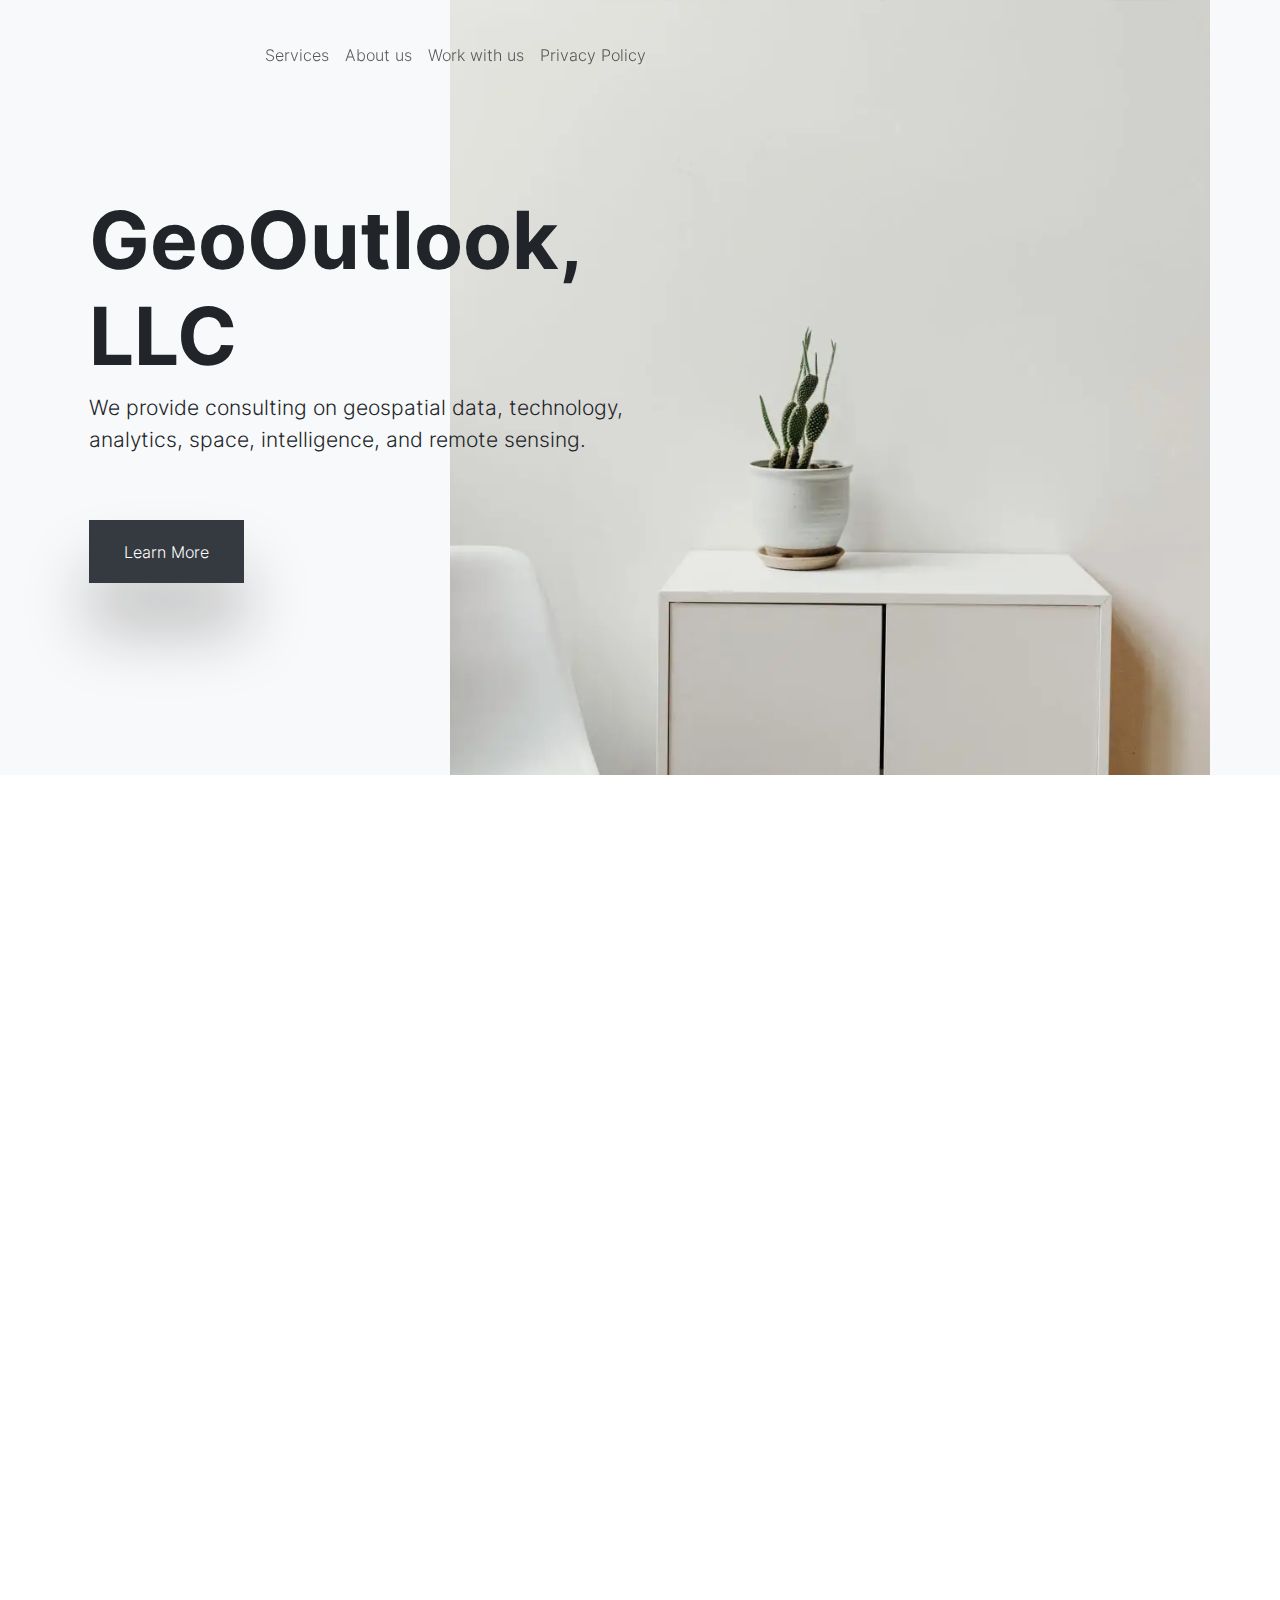
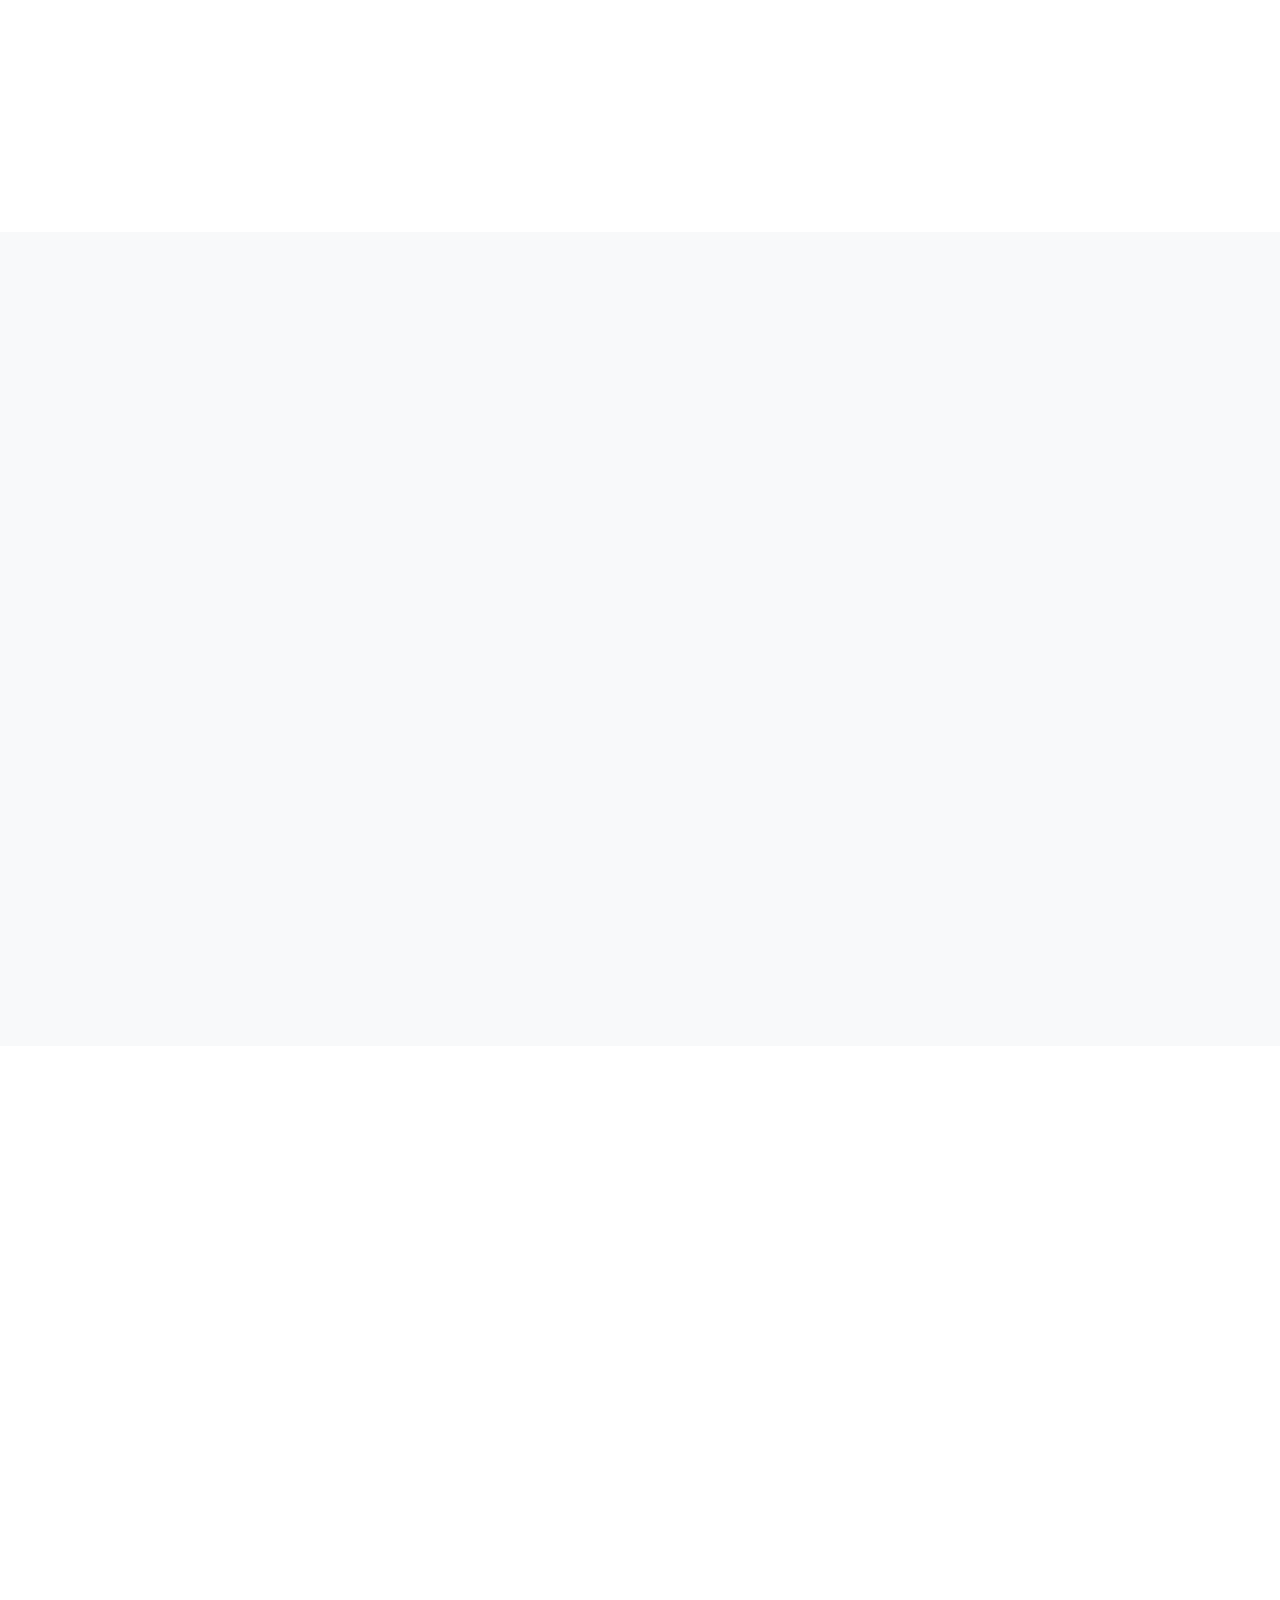
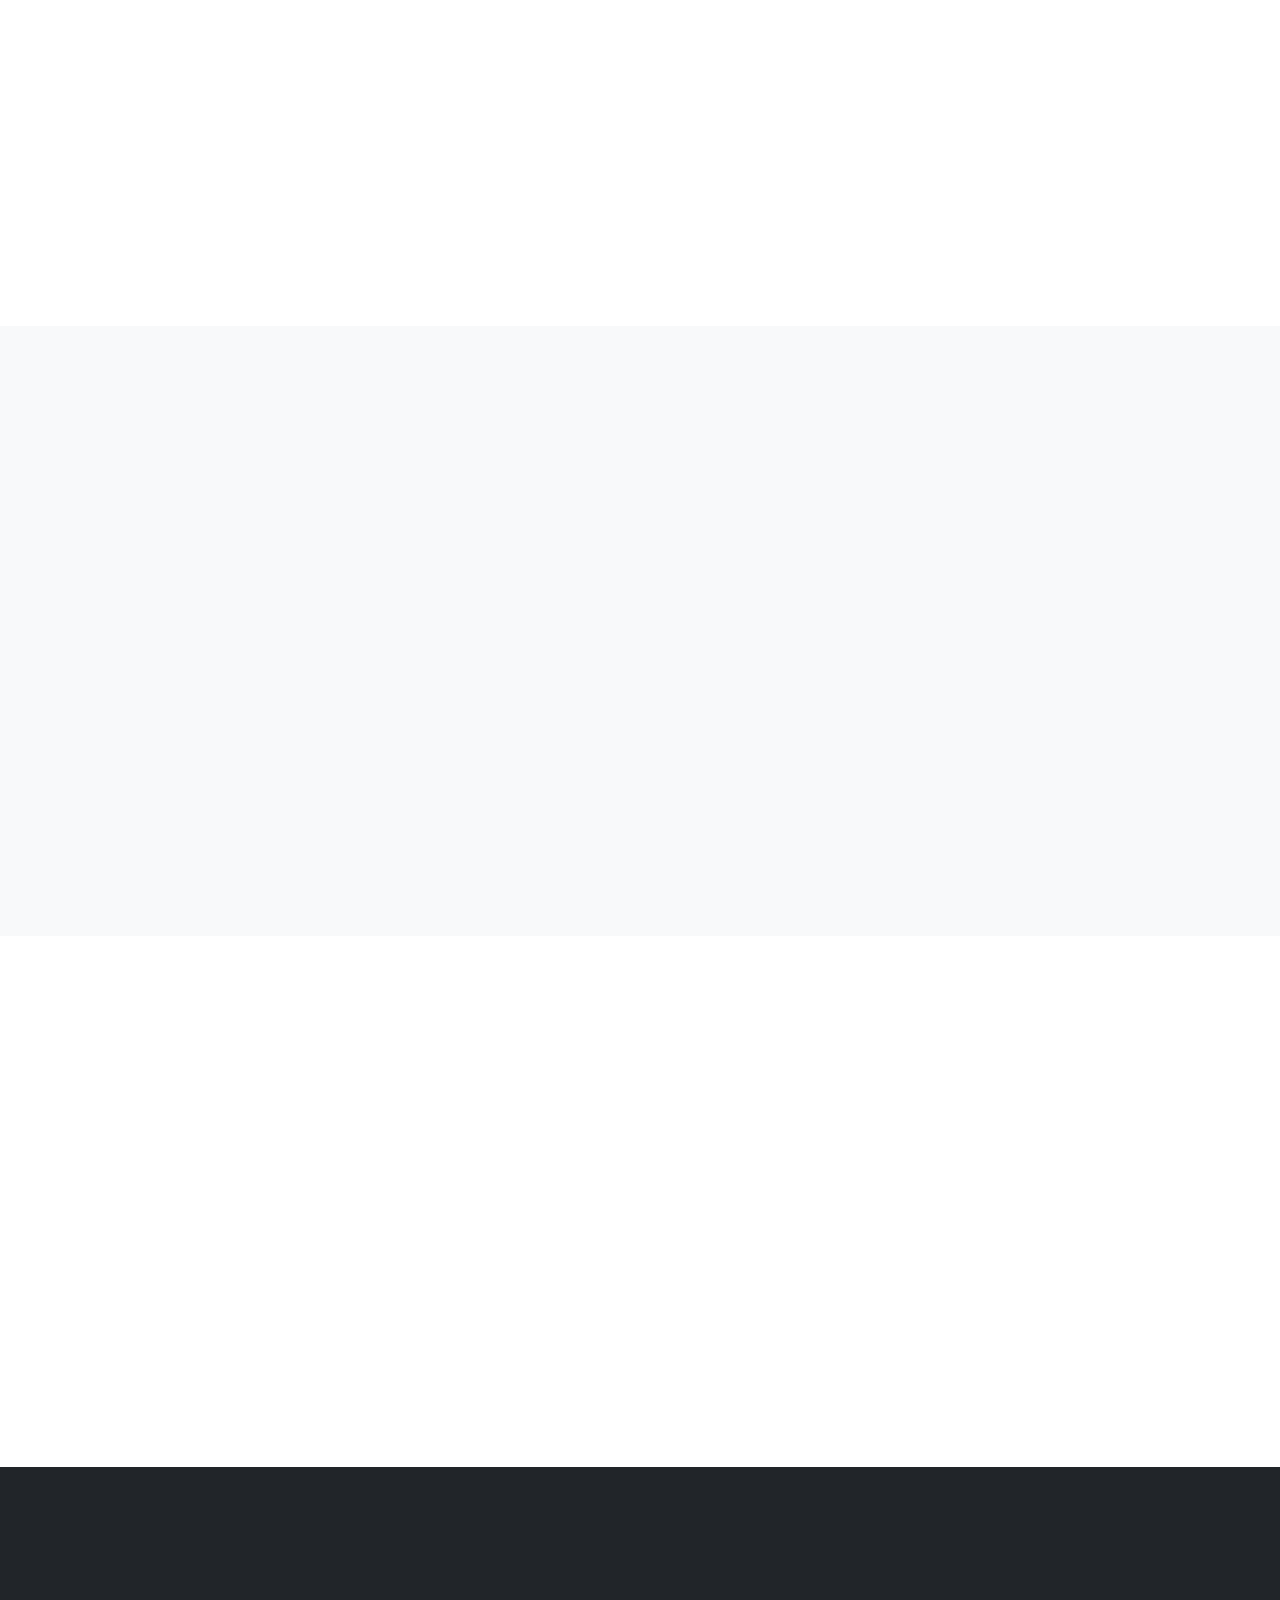
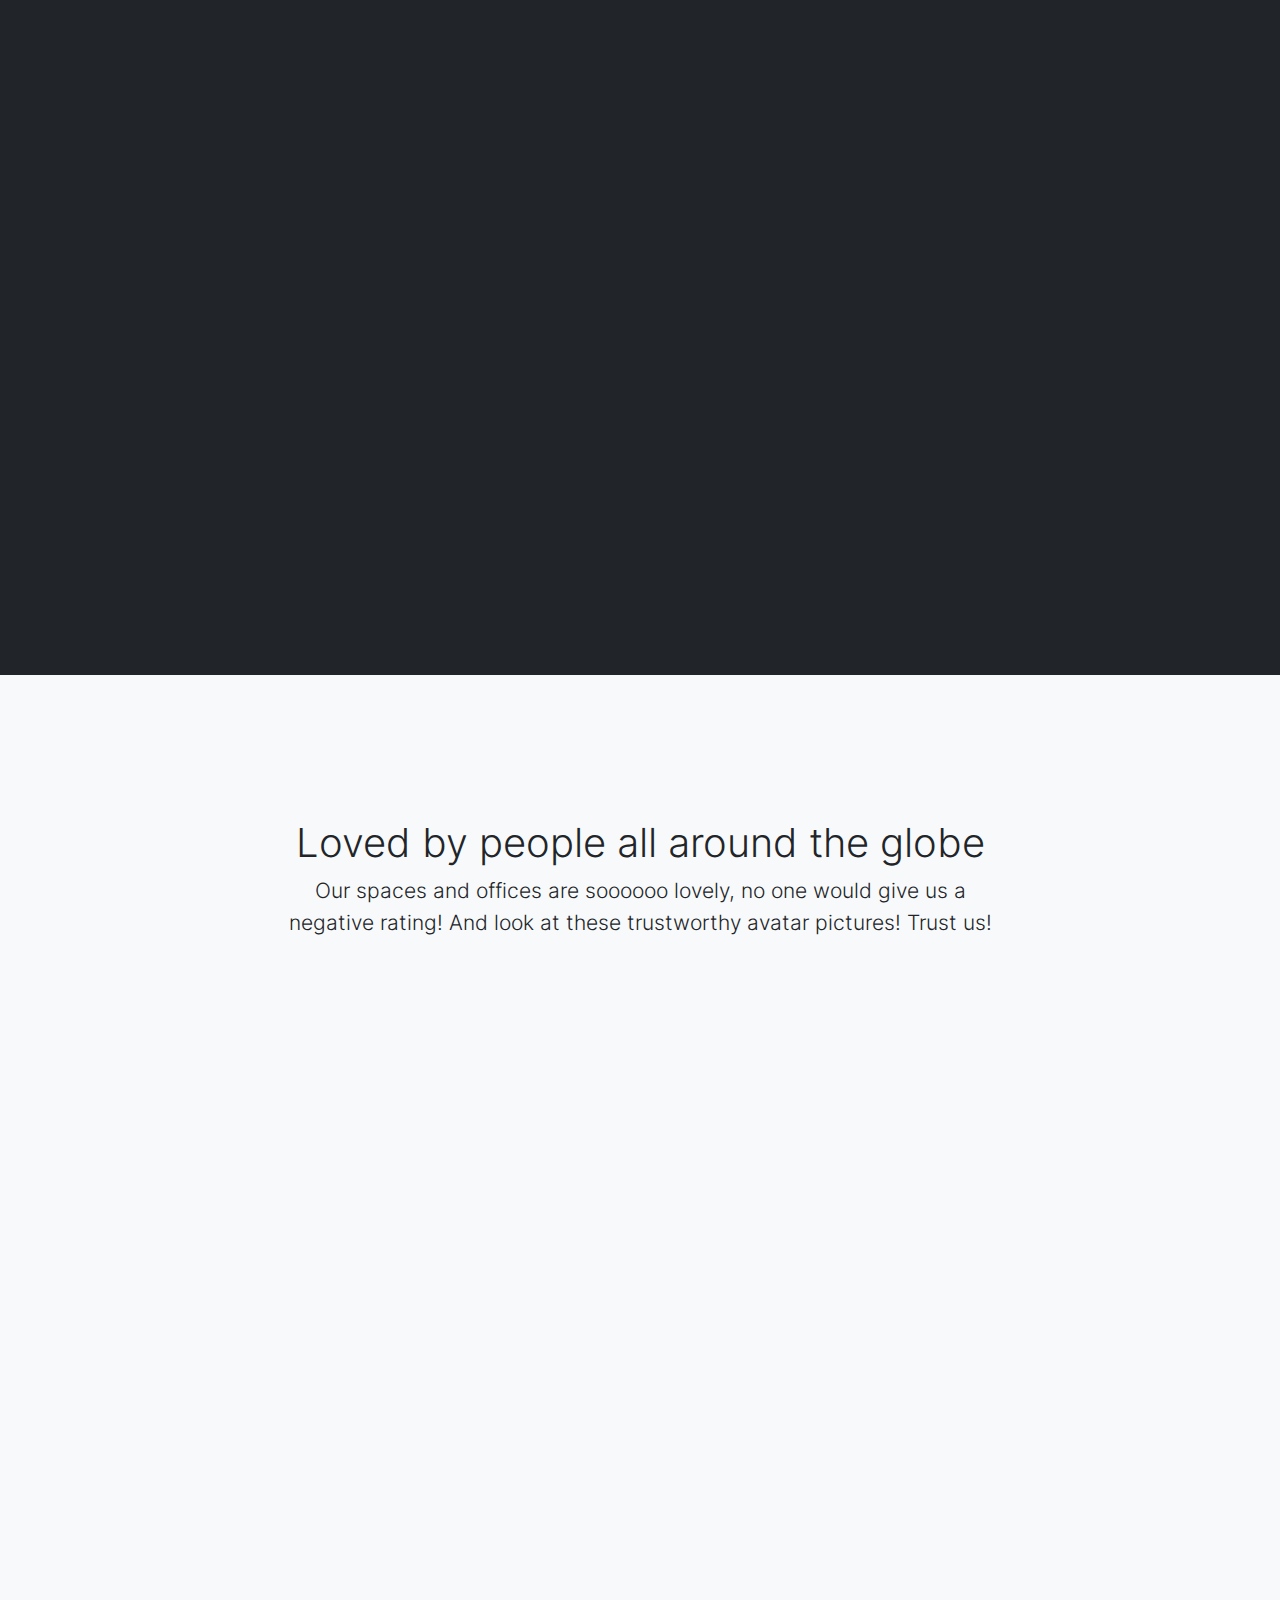
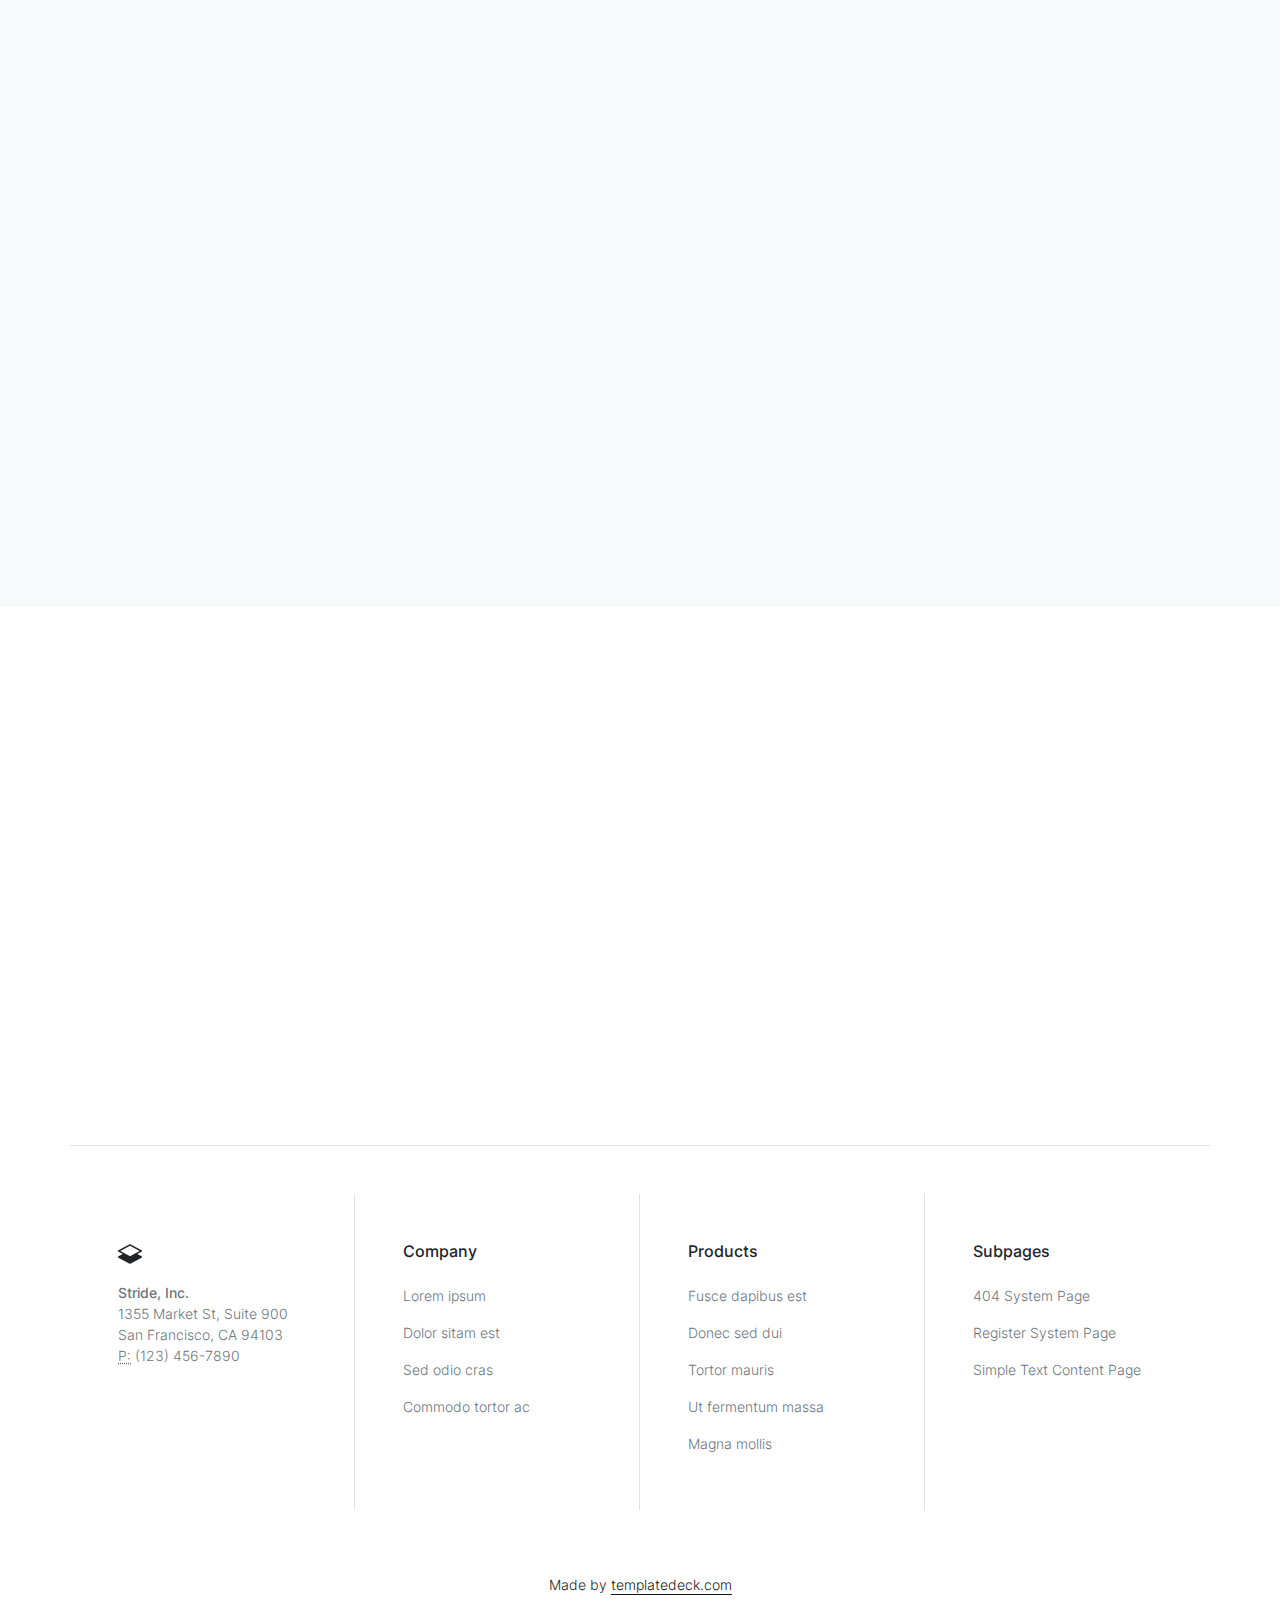
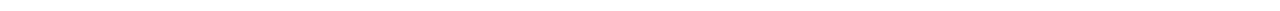
==== commit 7a5a65e3: "Update index.html" ====
--- a/index.html
+++ b/index.html
@@ -64,7 +64,7 @@
     <a class="navbar-brand pe-4 fs-4" href="/">
 
   <!--Logo-->    
-  <svg version="1.1" xmlns:cc="http://creativecommons.org/ns#" xmlns:dc="http://purl.org/dc/elements/1.1/" xmlns:rdf="http://www.w3.org/1999/02/22-rdf-syntax-ns#" xmlns="http://www.w3.org/2000/svg" xmlns:xlink="http://www.w3.org/1999/xlink" width="64" height="48" fill="currentColor" class="bi bi-layers-half" viewBox="0 0 256 192" xml:space="preserve">
+  <svg version="1.1" xmlns:cc="http://creativecommons.org/ns#" xmlns:dc="http://purl.org/dc/elements/1.1/" xmlns:rdf="http://www.w3.org/1999/02/22-rdf-syntax-ns#" xmlns="http://www.w3.org/2000/svg" xmlns:xlink="http://www.w3.org/1999/xlink" width="128" height="24" fill="currentColor" class="bi bi-layers-half" viewBox="0 0 256 192" xml:space="preserve">
 
  
  <g id="logo-group" transform="translate(-0.000005) scale(0.8)">
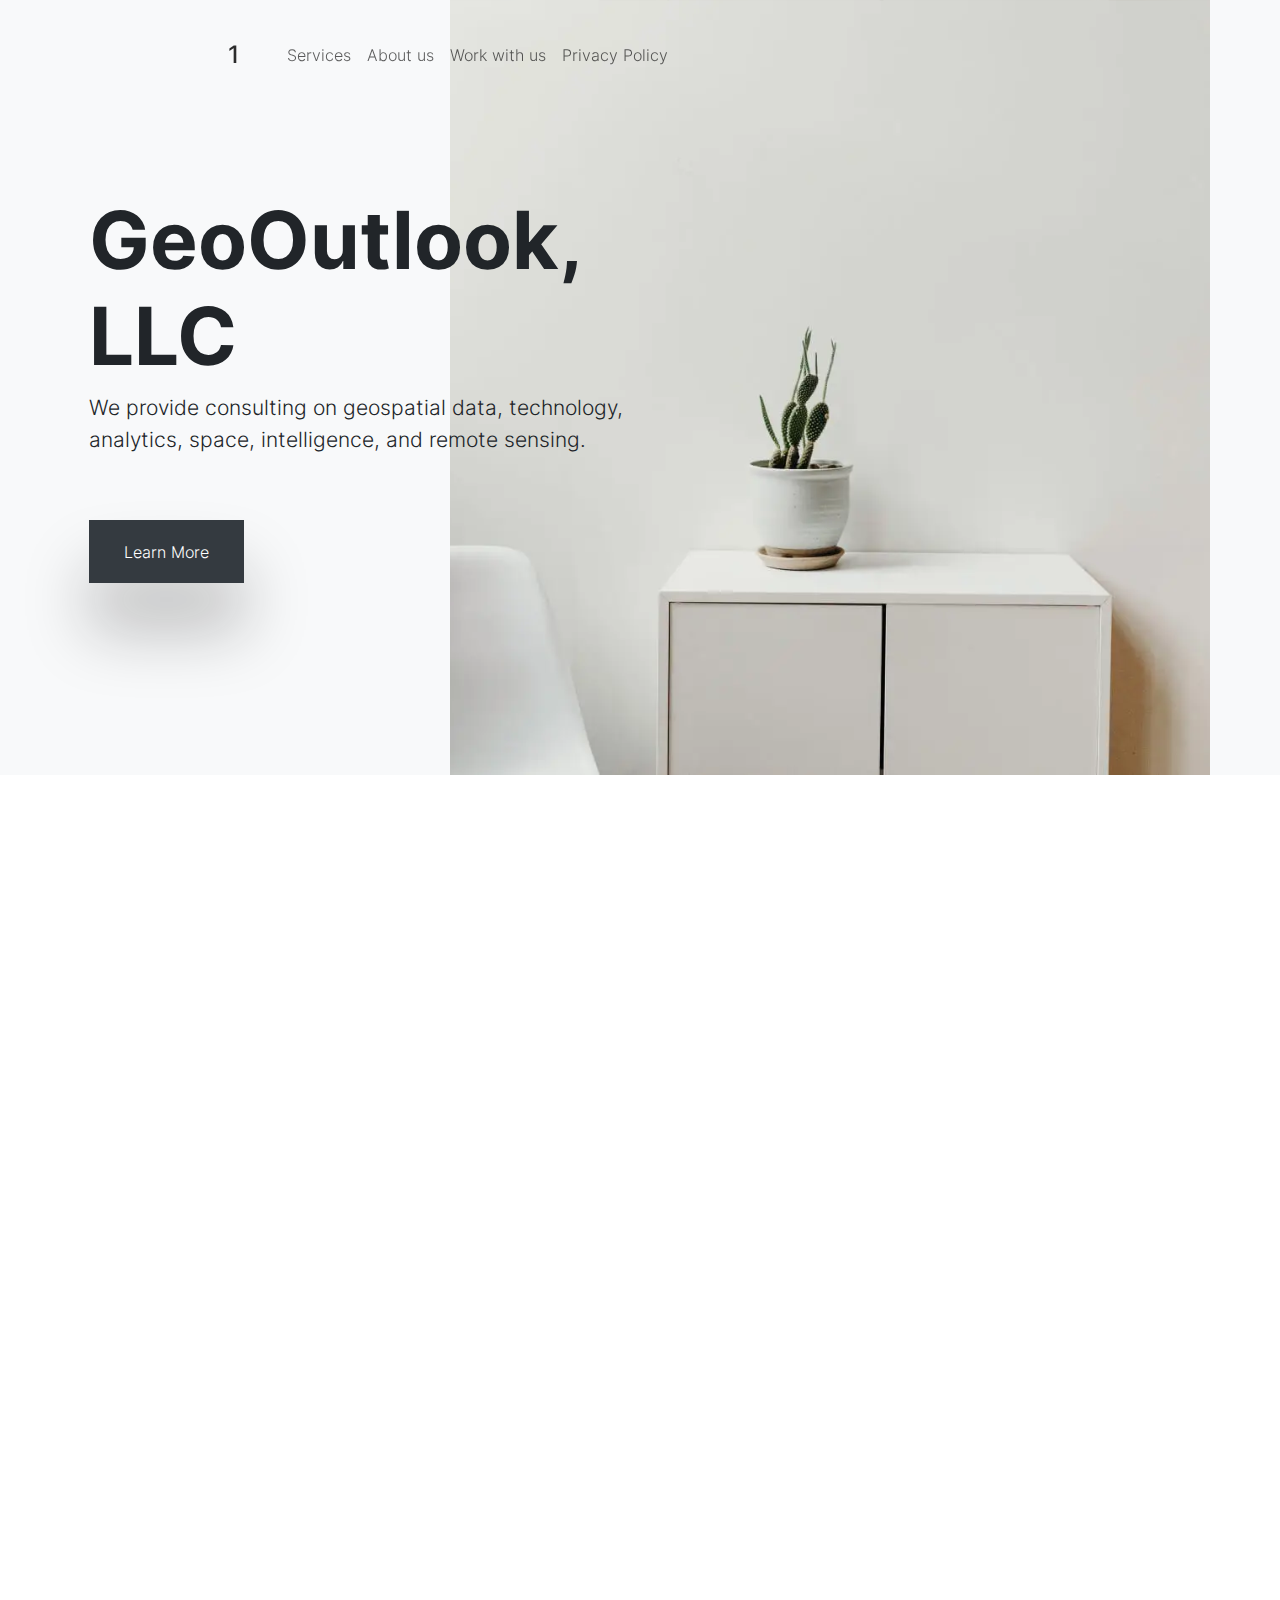
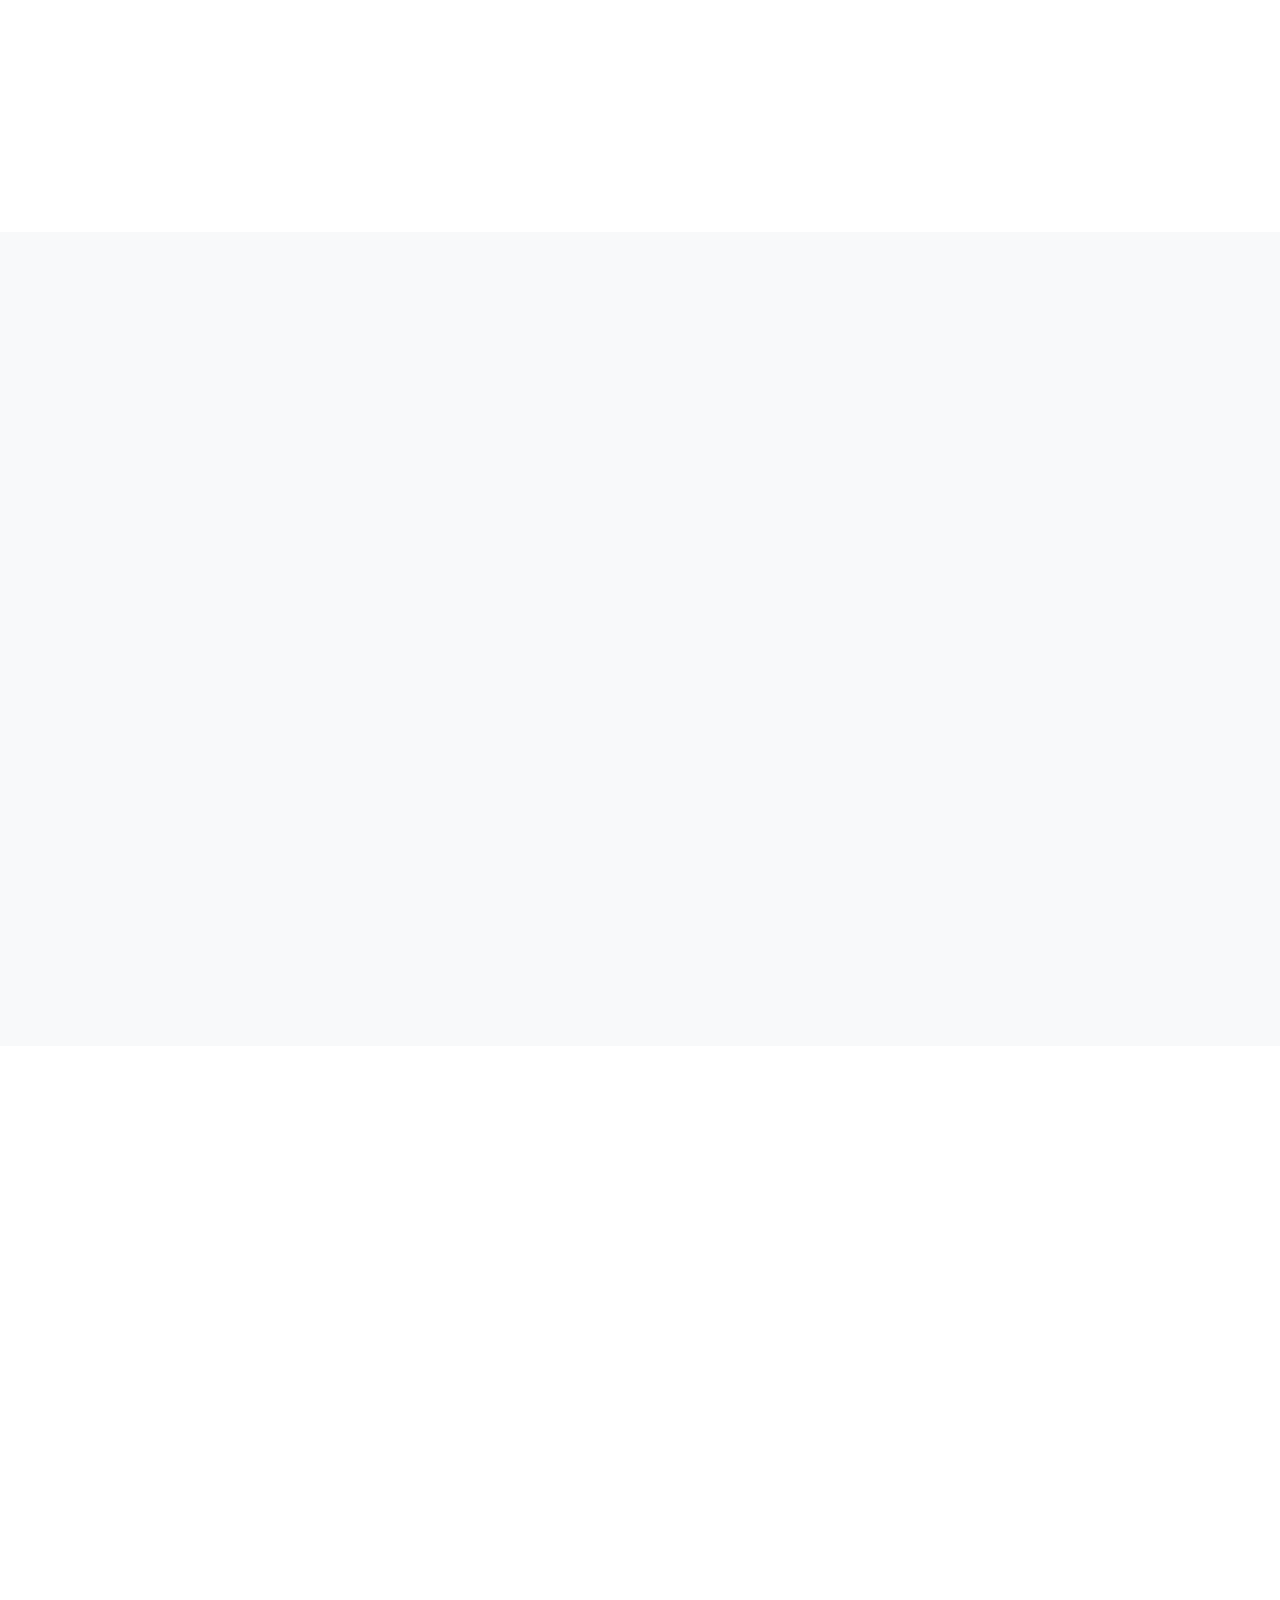
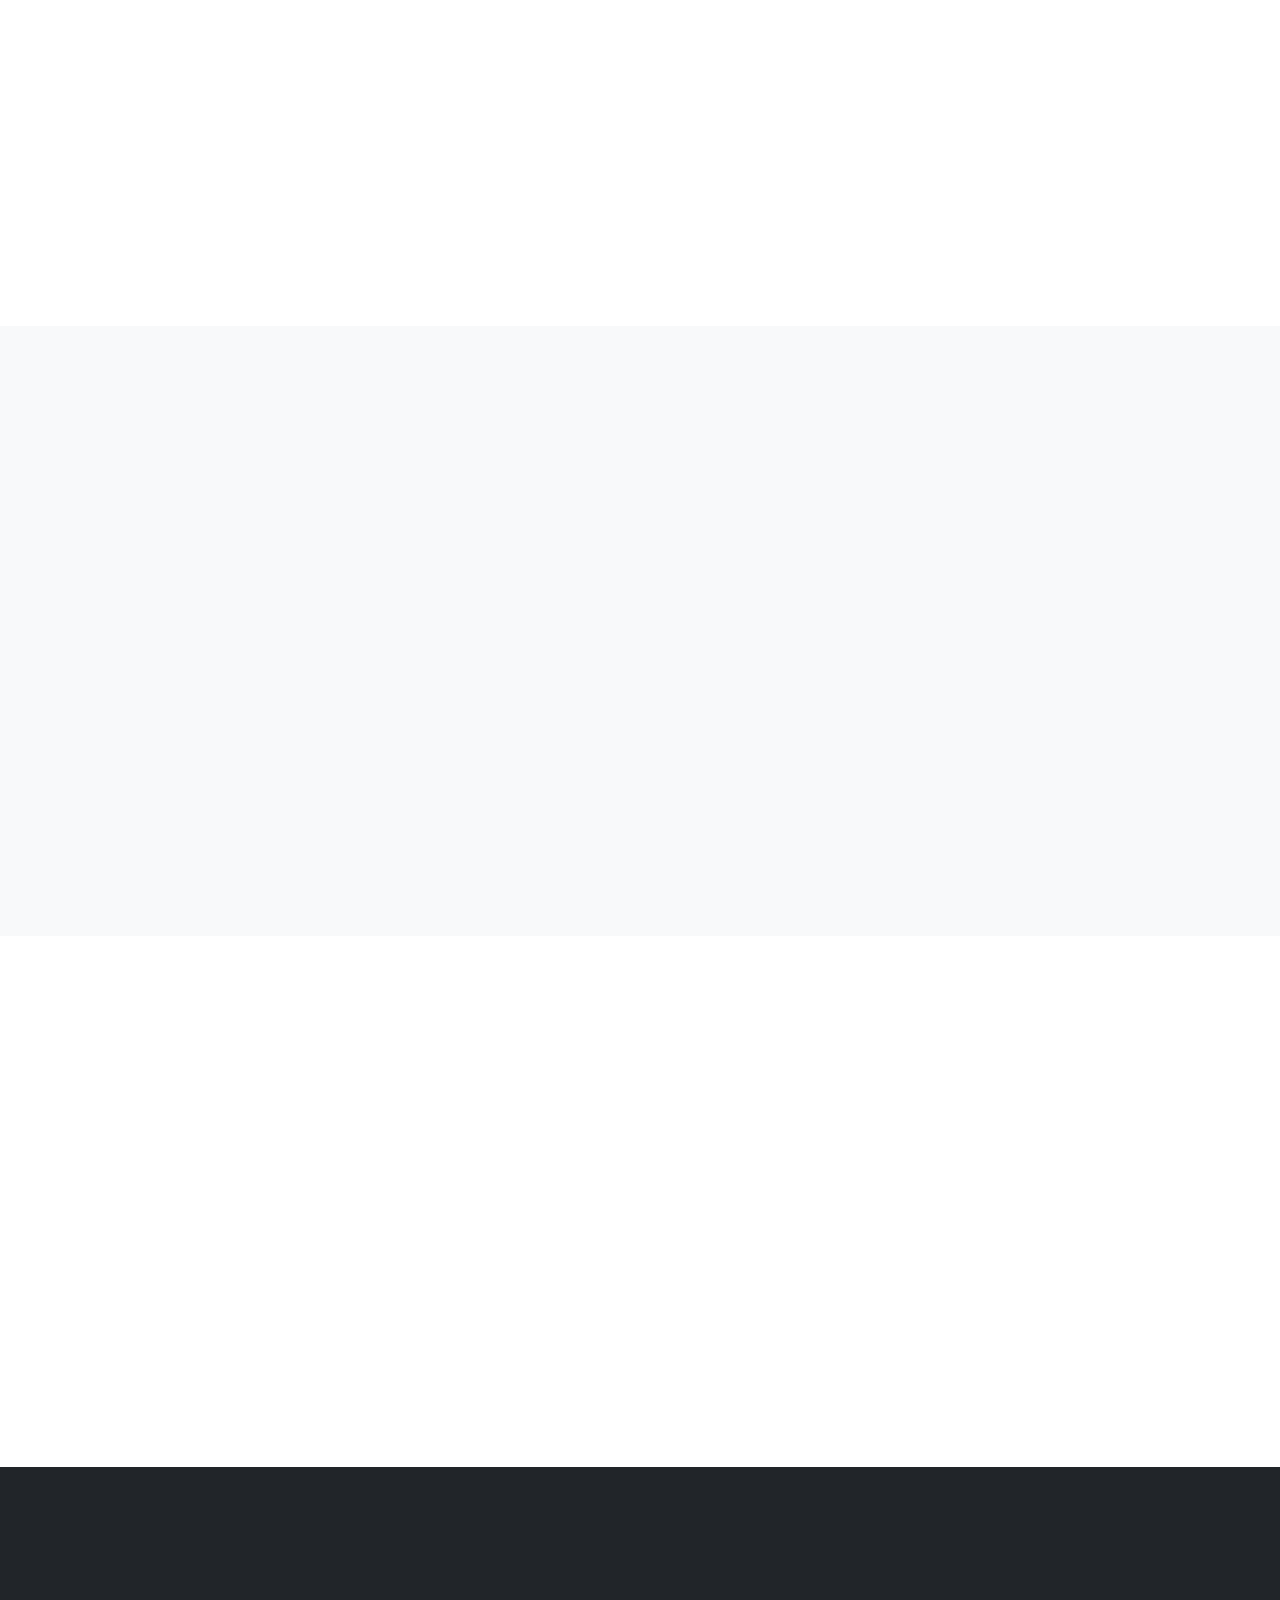
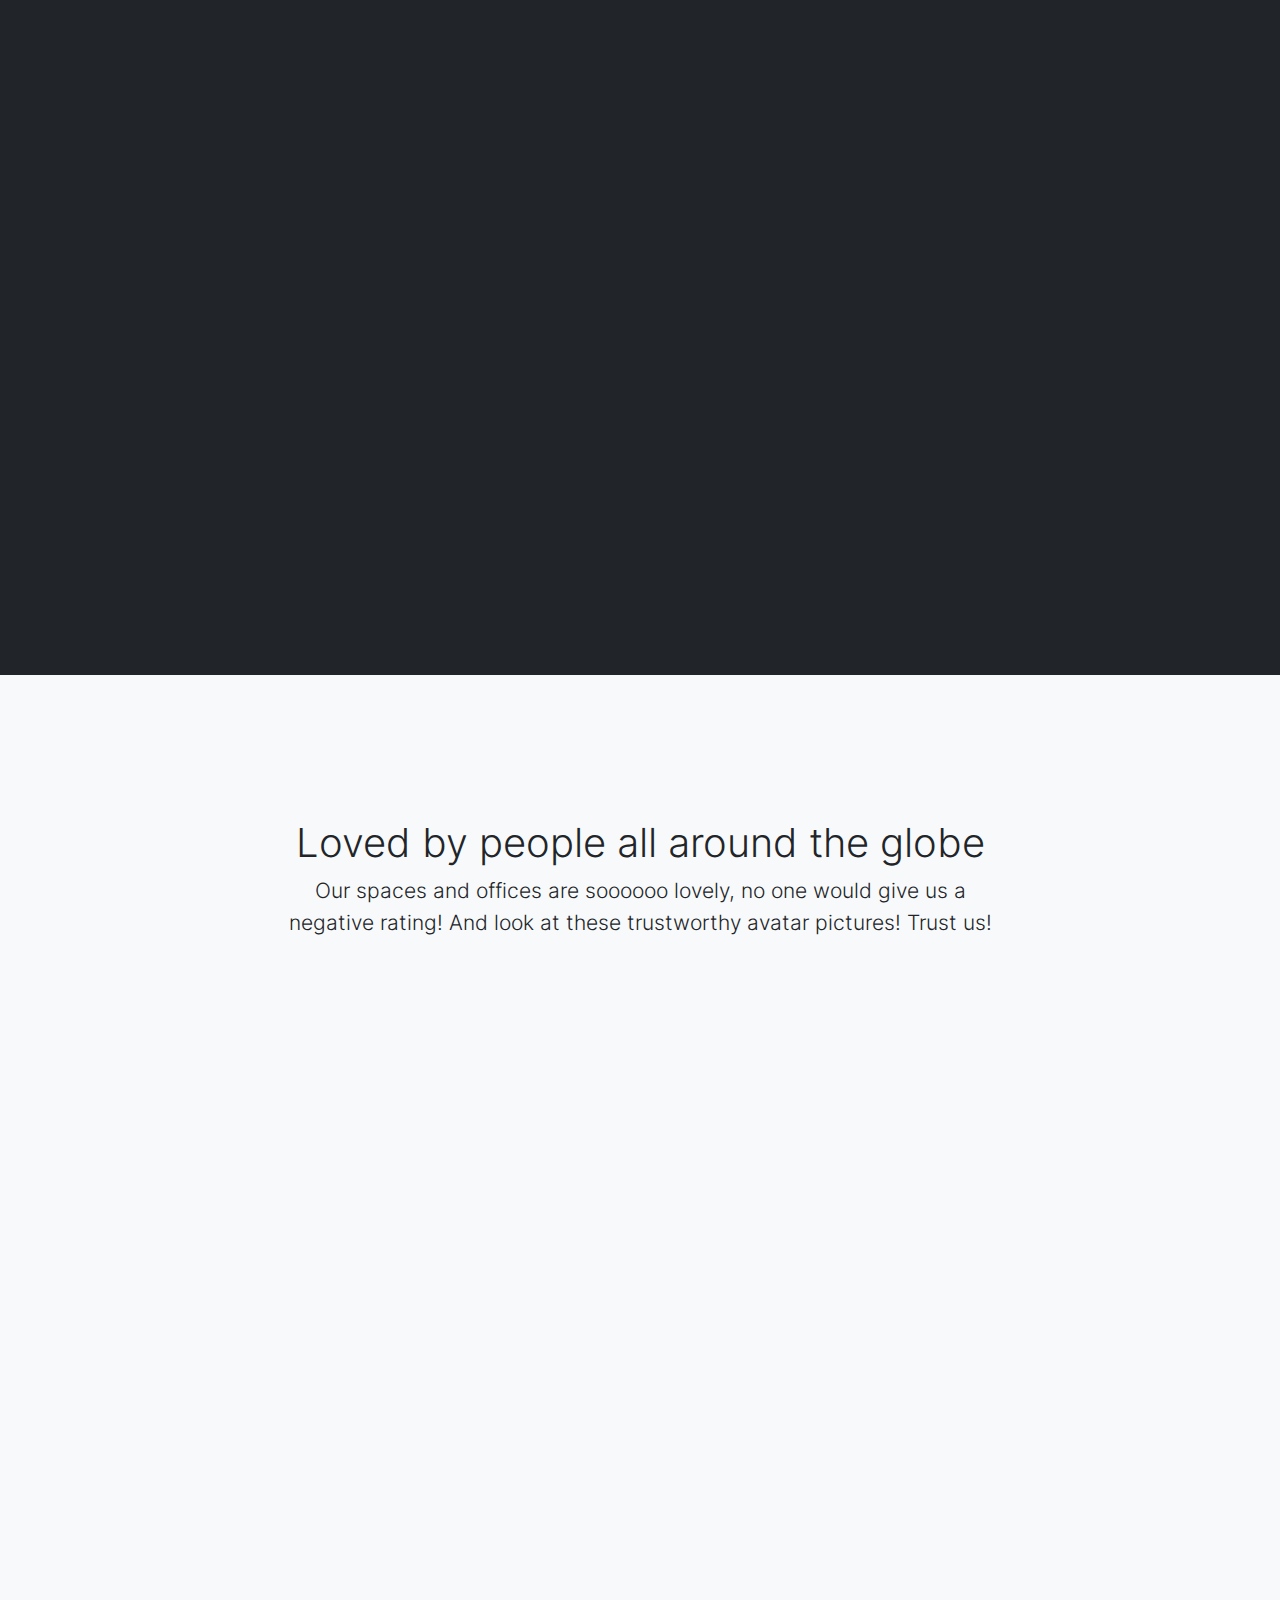
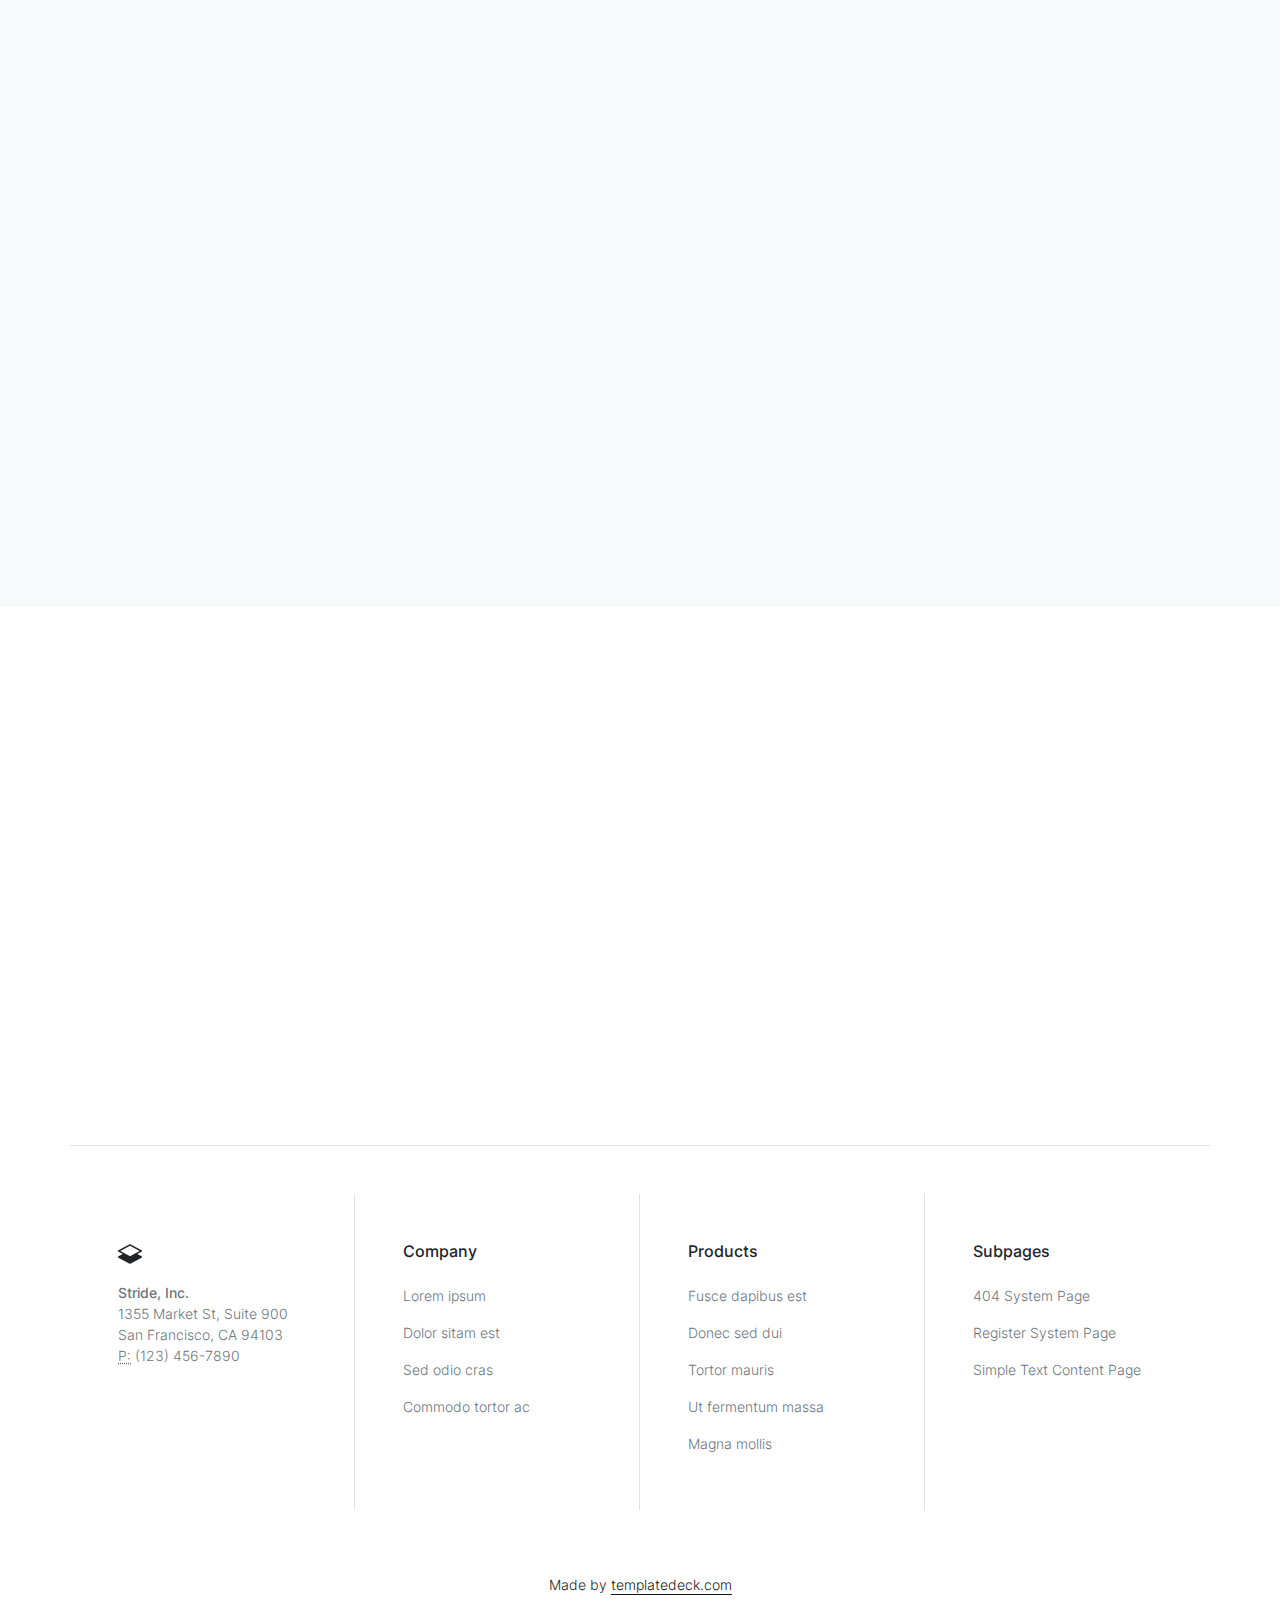
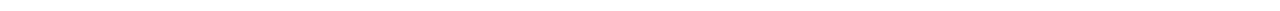
==== commit 94088d6d: "Update index.html" ====
--- a/index.html
+++ b/index.html
@@ -67,7 +67,7 @@
   <svg version="1.1" xmlns:cc="http://creativecommons.org/ns#" xmlns:dc="http://purl.org/dc/elements/1.1/" xmlns:rdf="http://www.w3.org/1999/02/22-rdf-syntax-ns#" xmlns="http://www.w3.org/2000/svg" xmlns:xlink="http://www.w3.org/1999/xlink" width="128" height="24" fill="currentColor" class="bi bi-layers-half" viewBox="0 0 256 192" xml:space="preserve">
 
  
- <g id="logo-group" transform="translate(-0.000005) scale(0.8)">
+ <g id="logo-group" transform="translate(-0.000005) scale(1)">
   <path id="path15403" style="font-variant-ligatures:none" d="m328.12 413.4q-2.8242 0-4.4648 1.8867-1.6289 1.875-1.6289 5.1445 0 3.3633 1.5703 5.2031 1.582 1.8281 4.5 1.8281 1.793 0 4.0898-0.64453v1.7461q-1.7812 0.66796-4.3945 0.66796-3.7852 0-5.8477-2.2969-2.0508-2.2969-2.0508-6.5273 0-2.6484 0.98438-4.6406 0.99609-1.9922 2.8594-3.0703 1.875-1.0781 4.4062-1.0781 2.6953 0 4.7109 0.98438l-0.84375 1.7109q-1.9453-0.91407-3.8906-0.91407z" stroke-miterlimit="2" stroke-width="0" fill="#1b6b93"/>
   <path id="path15405" style="font-variant-ligatures:none" d="m347.47 422.56q0 3.1406-1.582 4.9102-1.582 1.7578-4.3711 1.7578-1.7227 0-3.0586-0.80859t-2.0625-2.3203q-0.72656-1.5117-0.72656-3.5391 0-3.1406 1.5703-4.8867 1.5703-1.7578 4.3594-1.7578 2.6953 0 4.2773 1.793 1.5938 1.793 1.5938 4.8516zm-9.7852 0q0 2.4609 0.98438 3.75 0.98437 1.2891 2.8945 1.2891 1.9102 0 2.8945-1.2774 0.9961-1.2891 0.9961-3.7617 0-2.4492-0.9961-3.7148-0.98437-1.2773-2.918-1.2773-1.9102 0-2.8828 1.2539-0.97266 1.2539-0.97266 3.7383z" stroke-miterlimit="2" stroke-width="0" fill="#1b6b93"/>
   <path id="path15407" style="font-variant-ligatures:none" d="m360.41 428.99v-8.3086q0-1.5703-0.71484-2.3438-0.71485-0.77344-2.2383-0.77344-2.0156 0-2.9531 1.0898t-0.9375 3.5977v6.7383h-1.9453v-12.844h1.582l0.31641 1.7578h0.0937q0.59765-0.94922 1.6758-1.4648 1.0781-0.52735 2.4023-0.52735 2.3203 0 3.4922 1.125 1.1719 1.1133 1.1719 3.5742v8.3789z" stroke-miterlimit="2" stroke-width="0" fill="#1b6b93"/>
@@ -109,12 +109,12 @@
 
 </svg>
 <!--
-  <svg xmlns="http://www.w3.org/2000/svg" width="32" height="32" fill="currentColor" class="bi bi-layers-half" viewbox="0 0 16 16">
+  <svg xmlns="http://www.w3.org/2000/svg" width="32" height="32" fill="currentColor" class="bi bi-layers-half" viewbox="-10 -10 16 16">
     <path d="M8.235 1.559a.5.5 0 0 0-.47 0l-7.5 4a.5.5 0 0 0 0 .882L3.188 8 .264 9.559a.5.5 0 0 0 0 .882l7.5 4a.5.5 0 0 0 .47 0l7.5-4a.5.5 0 0 0 0-.882L12.813 8l2.922-1.559a.5.5 0 0 0 0-.882l-7.5-4zM8 9.433 1.562 6 8 2.567 14.438 6 8 9.433z"/>
   </svg>
 -->
-<!--  <span class="ms-1 fw-bolder">GeoOutlook</span> 
--->
+  <span class="ms-1 fw-bolder">1</span> 
+
 </a>
 
     <button class="navbar-toggler" type="button" data-bs-toggle="collapse" data-bs-target="#navbarSupportedContent" aria-controls="navbarSupportedContent" aria-expanded="false" aria-label="Toggle navigation">
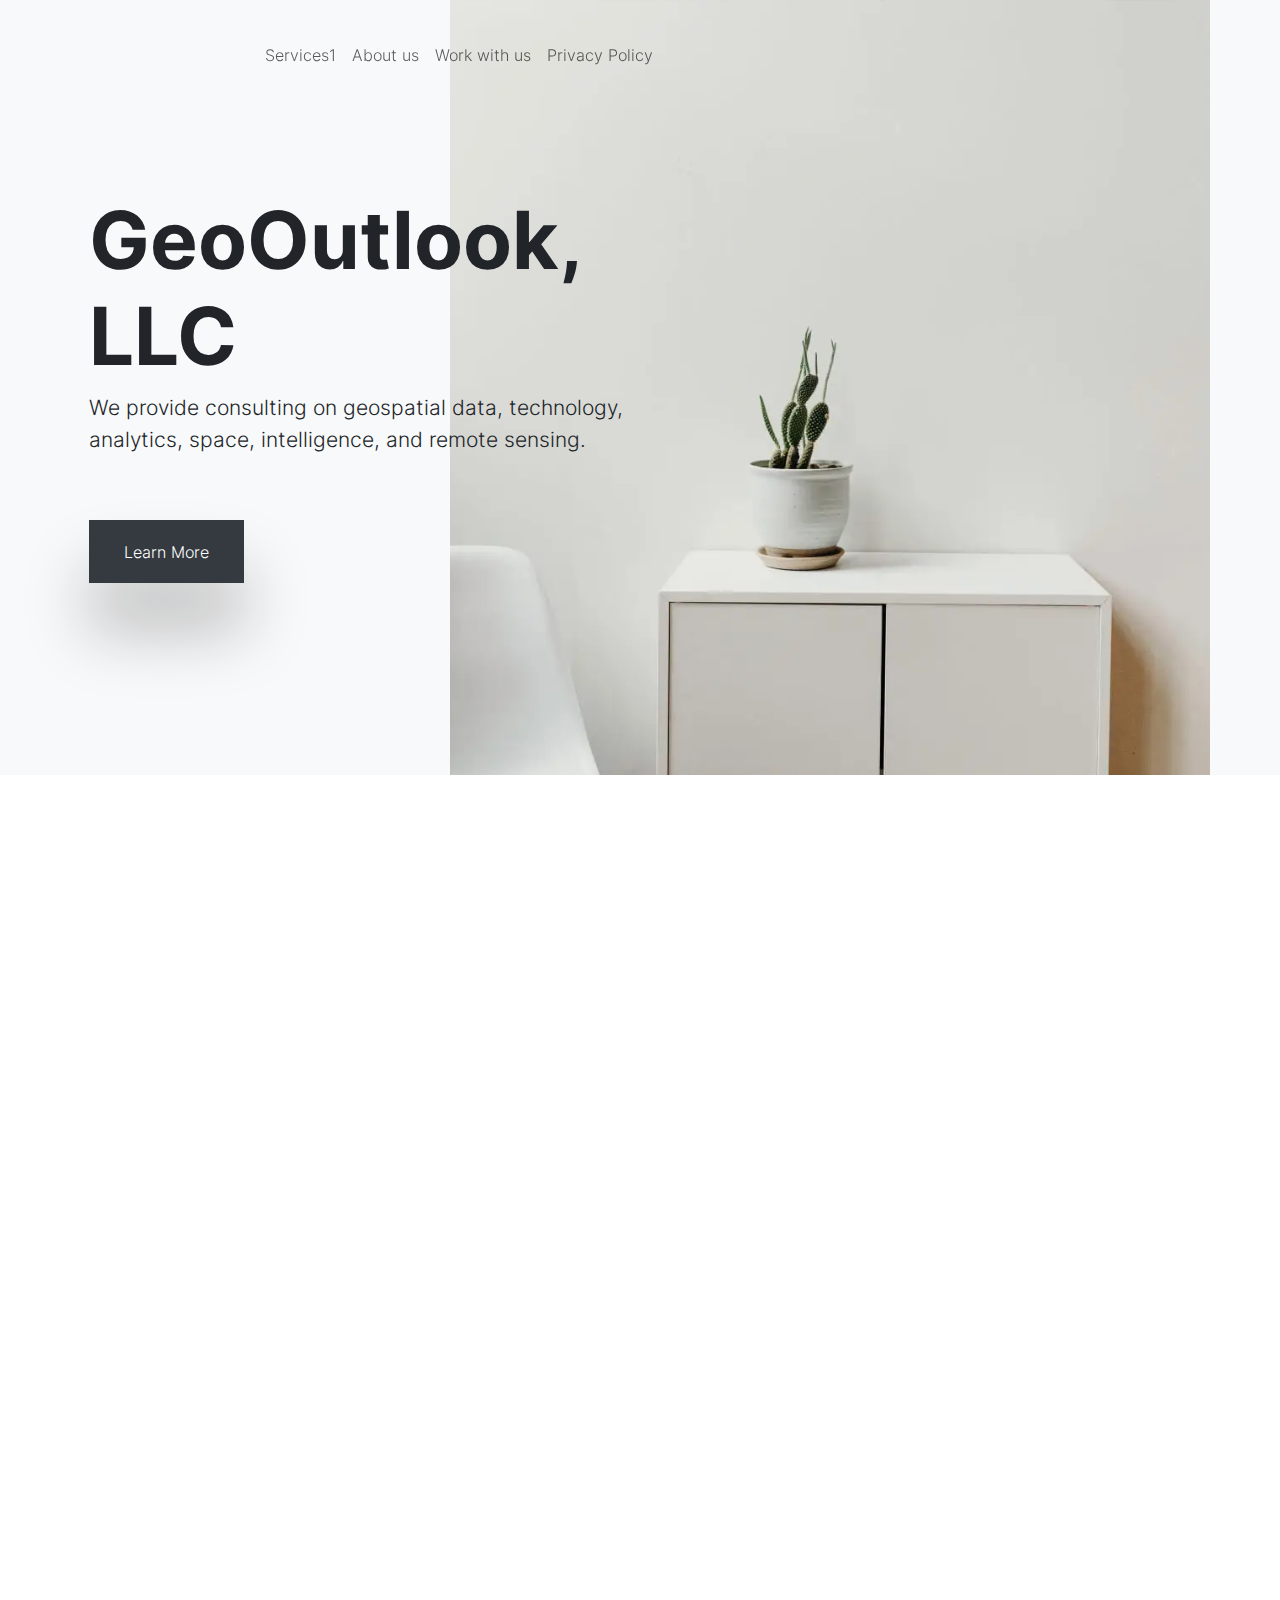
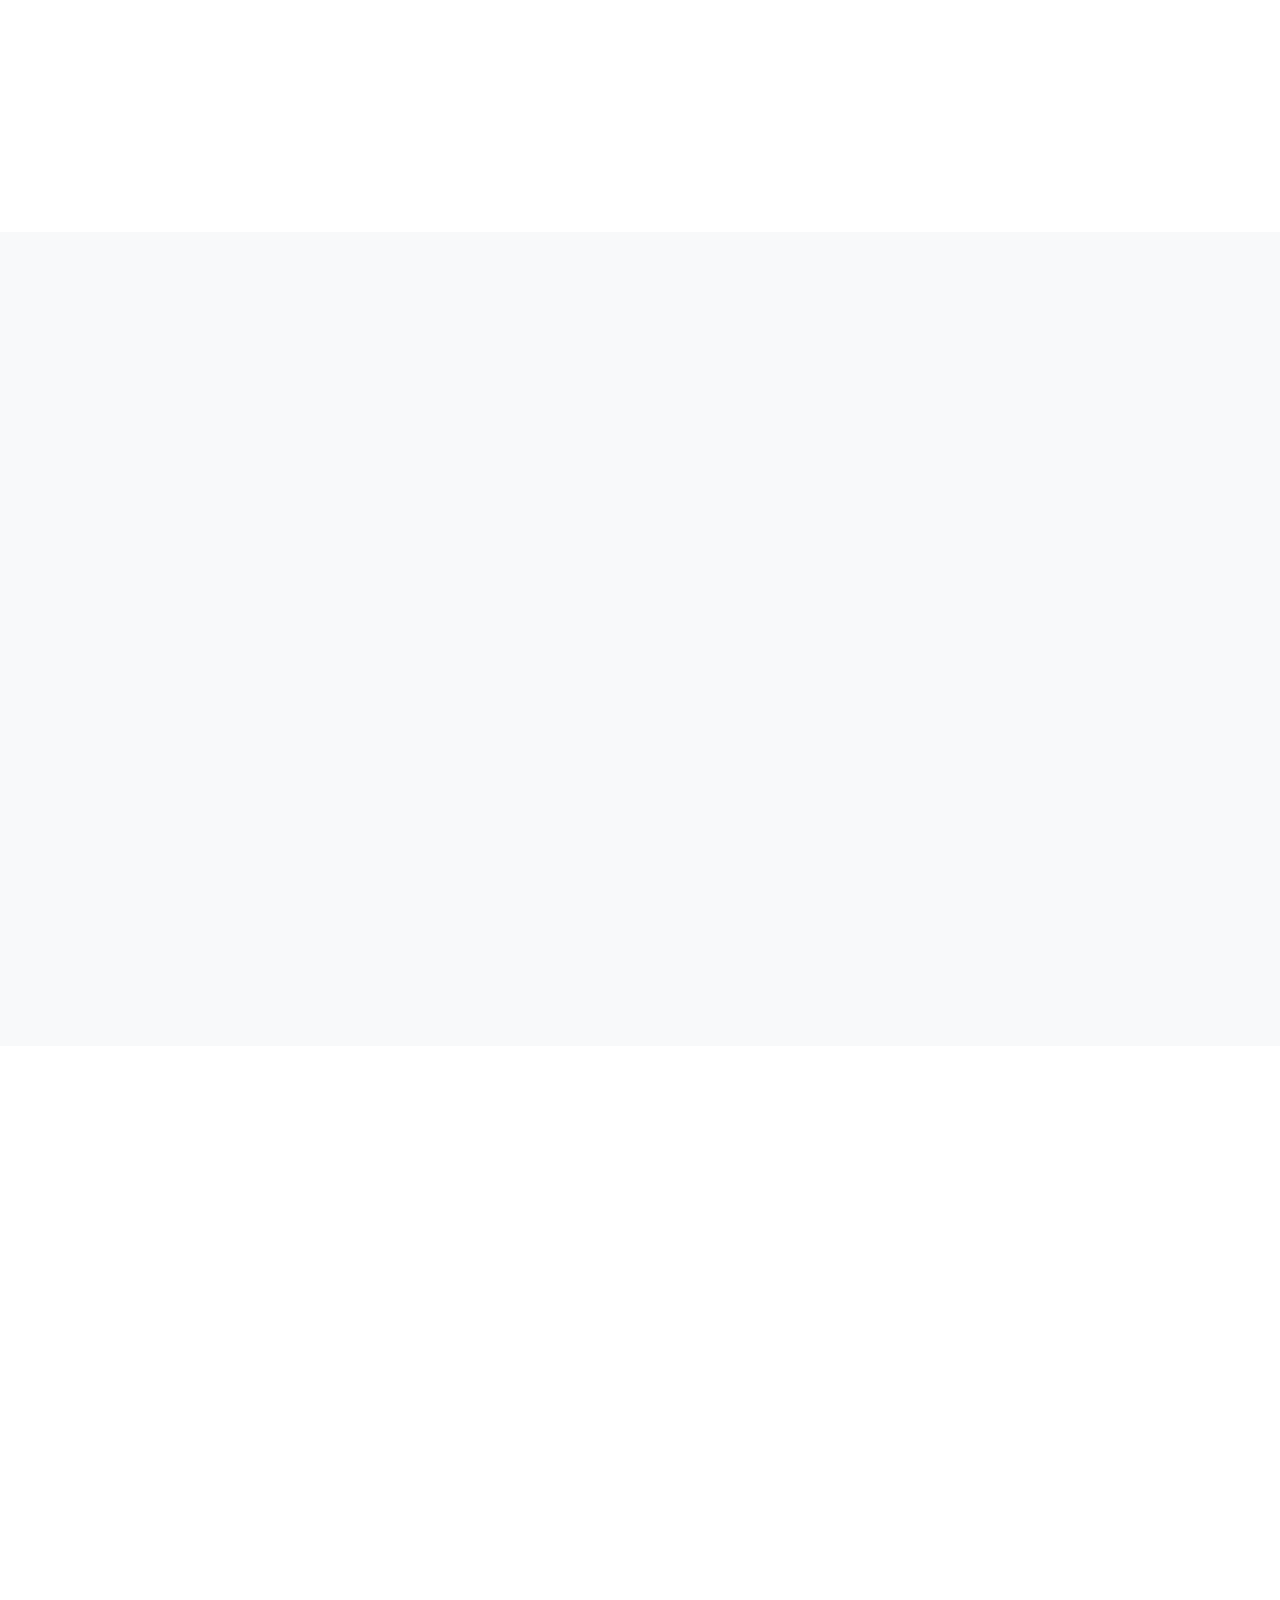
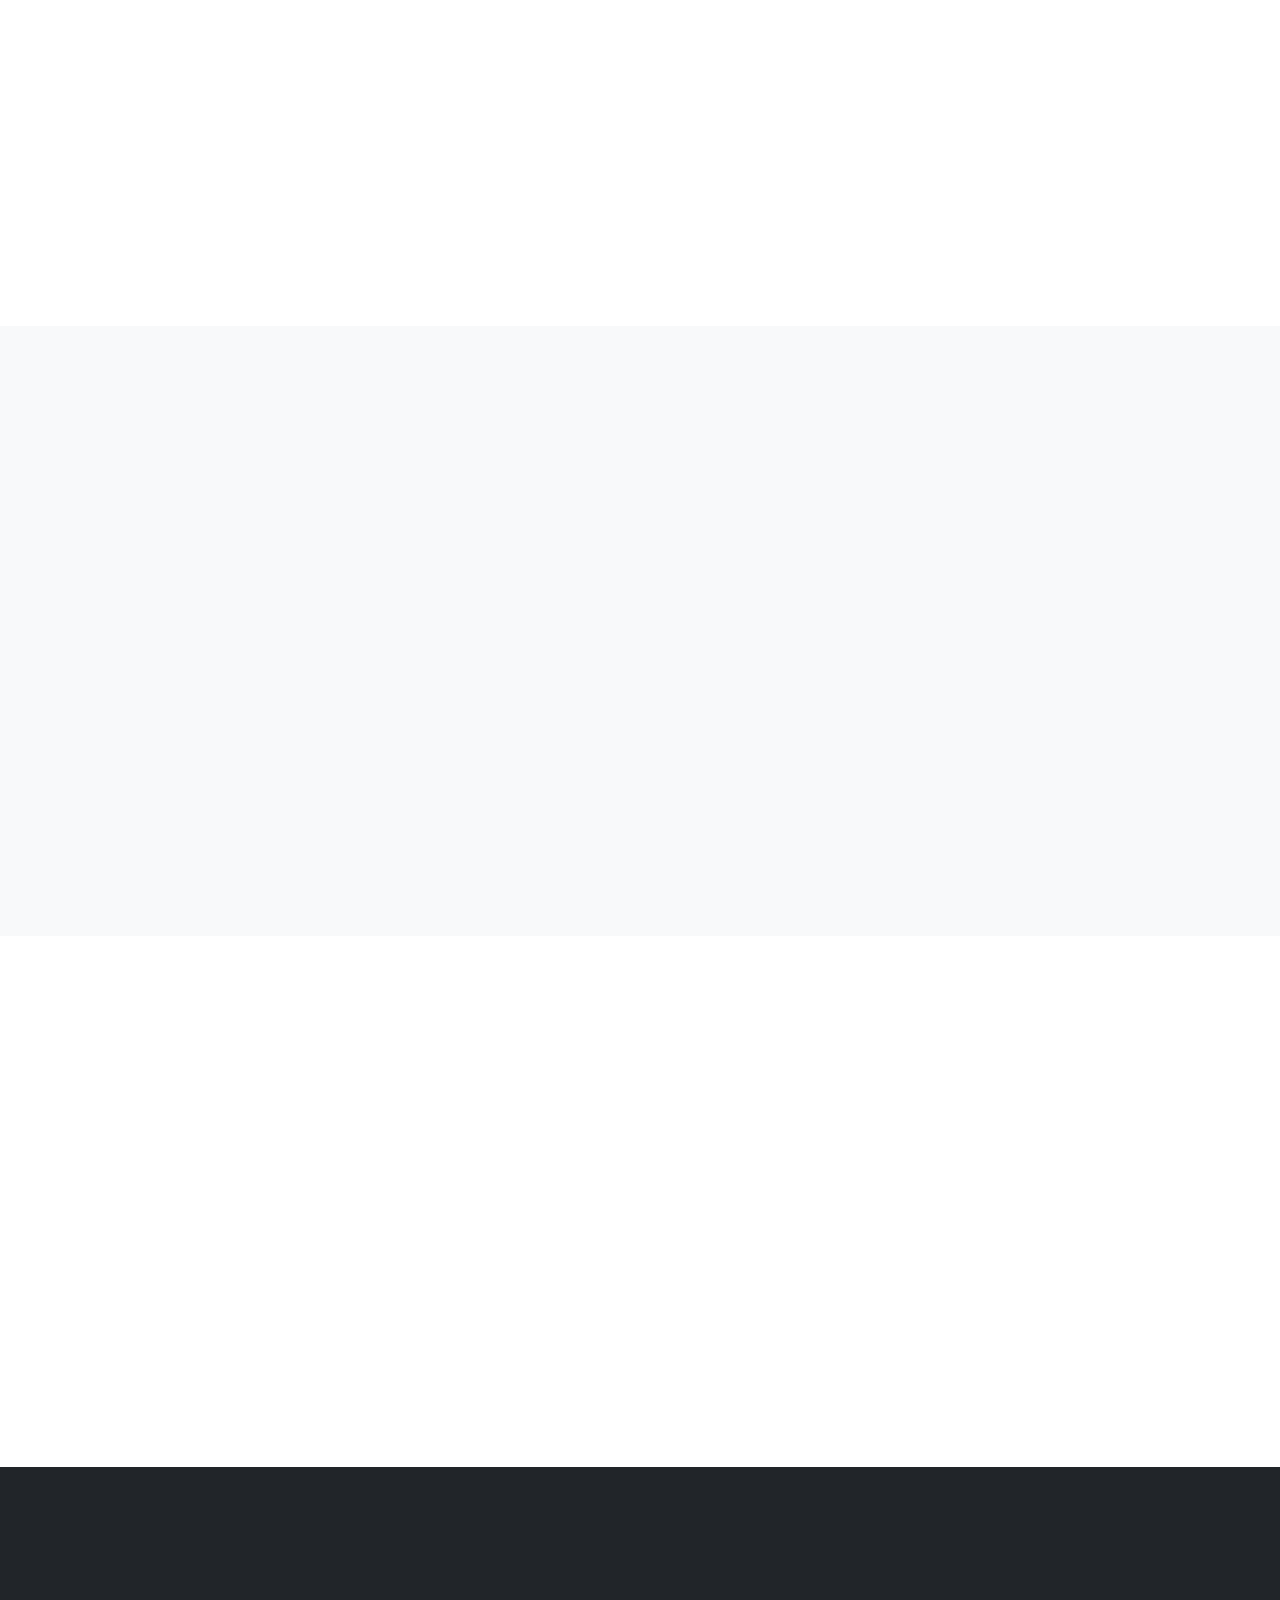
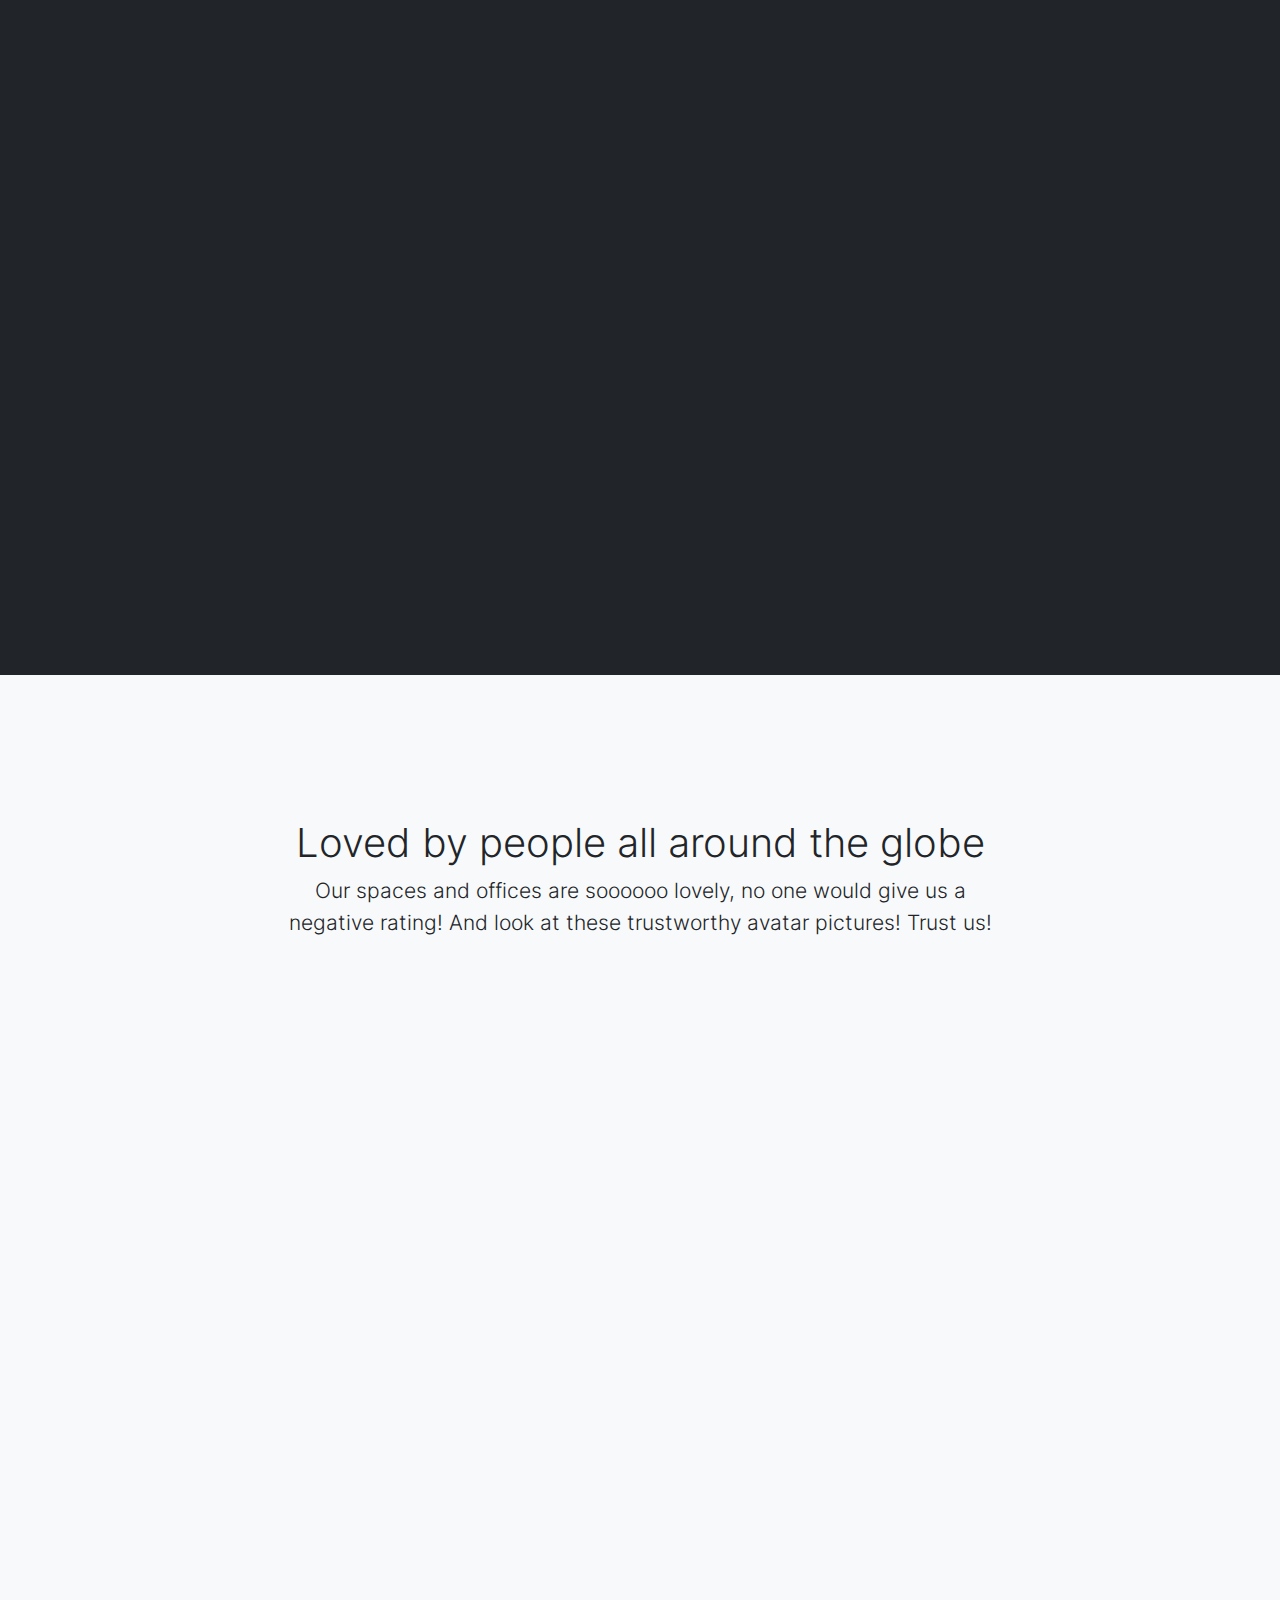
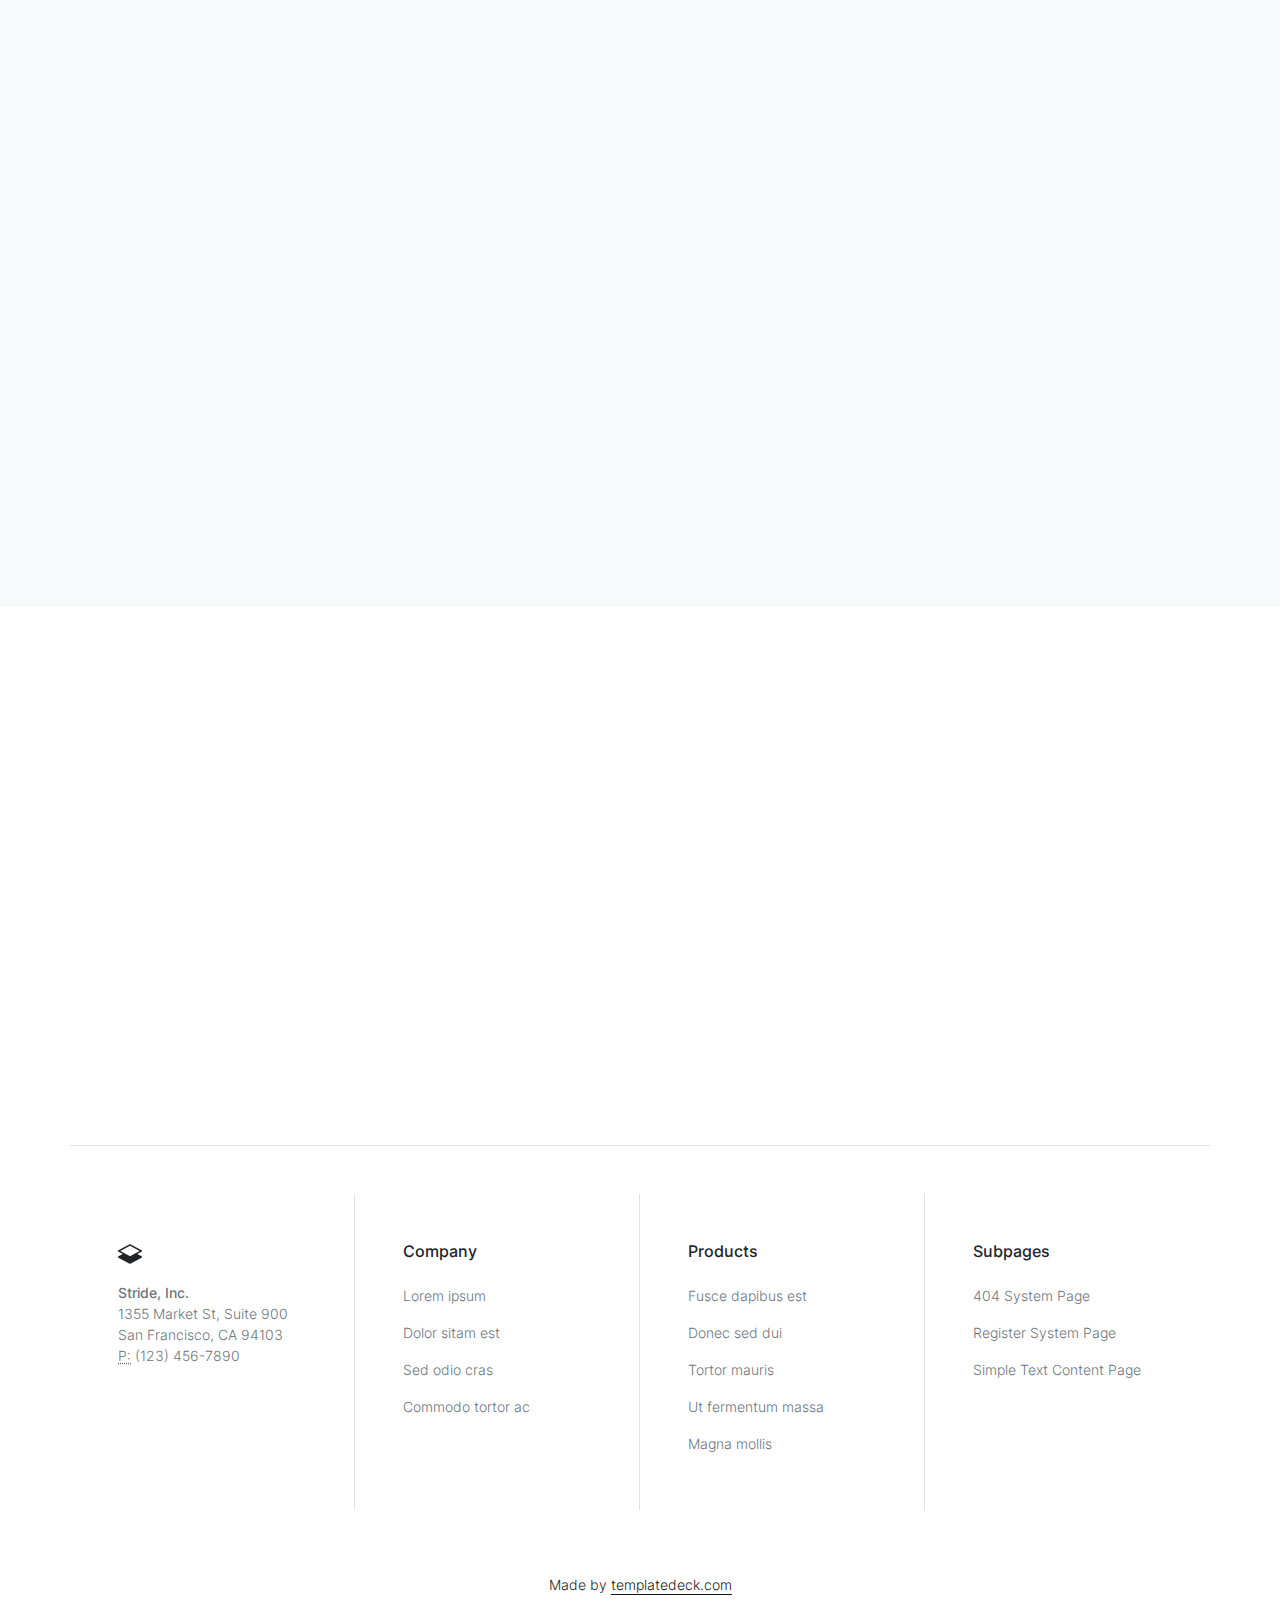
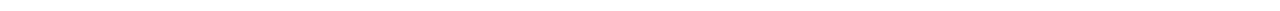
==== commit e9bda9d7: "Update index.html" ====
--- a/index.html
+++ b/index.html
@@ -113,7 +113,7 @@
     <path d="M8.235 1.559a.5.5 0 0 0-.47 0l-7.5 4a.5.5 0 0 0 0 .882L3.188 8 .264 9.559a.5.5 0 0 0 0 .882l7.5 4a.5.5 0 0 0 .47 0l7.5-4a.5.5 0 0 0 0-.882L12.813 8l2.922-1.559a.5.5 0 0 0 0-.882l-7.5-4zM8 9.433 1.562 6 8 2.567 14.438 6 8 9.433z"/>
   </svg>
 -->
-  <span class="ms-1 fw-bolder">1</span> 
+<!--  <span class="ms-1 fw-bolder">GeoOutlook</span> -->
 
 </a>
 
@@ -124,7 +124,7 @@
       <ul class="navbar-nav me-auto mb-2 mb-lg-0">
       <li class="nav-item">
     <a class="nav-link" href="#services" aria-label="Brings you to the frontpage">
-      Services
+      Services1
     </a>
   </li>
   <li class="nav-item">
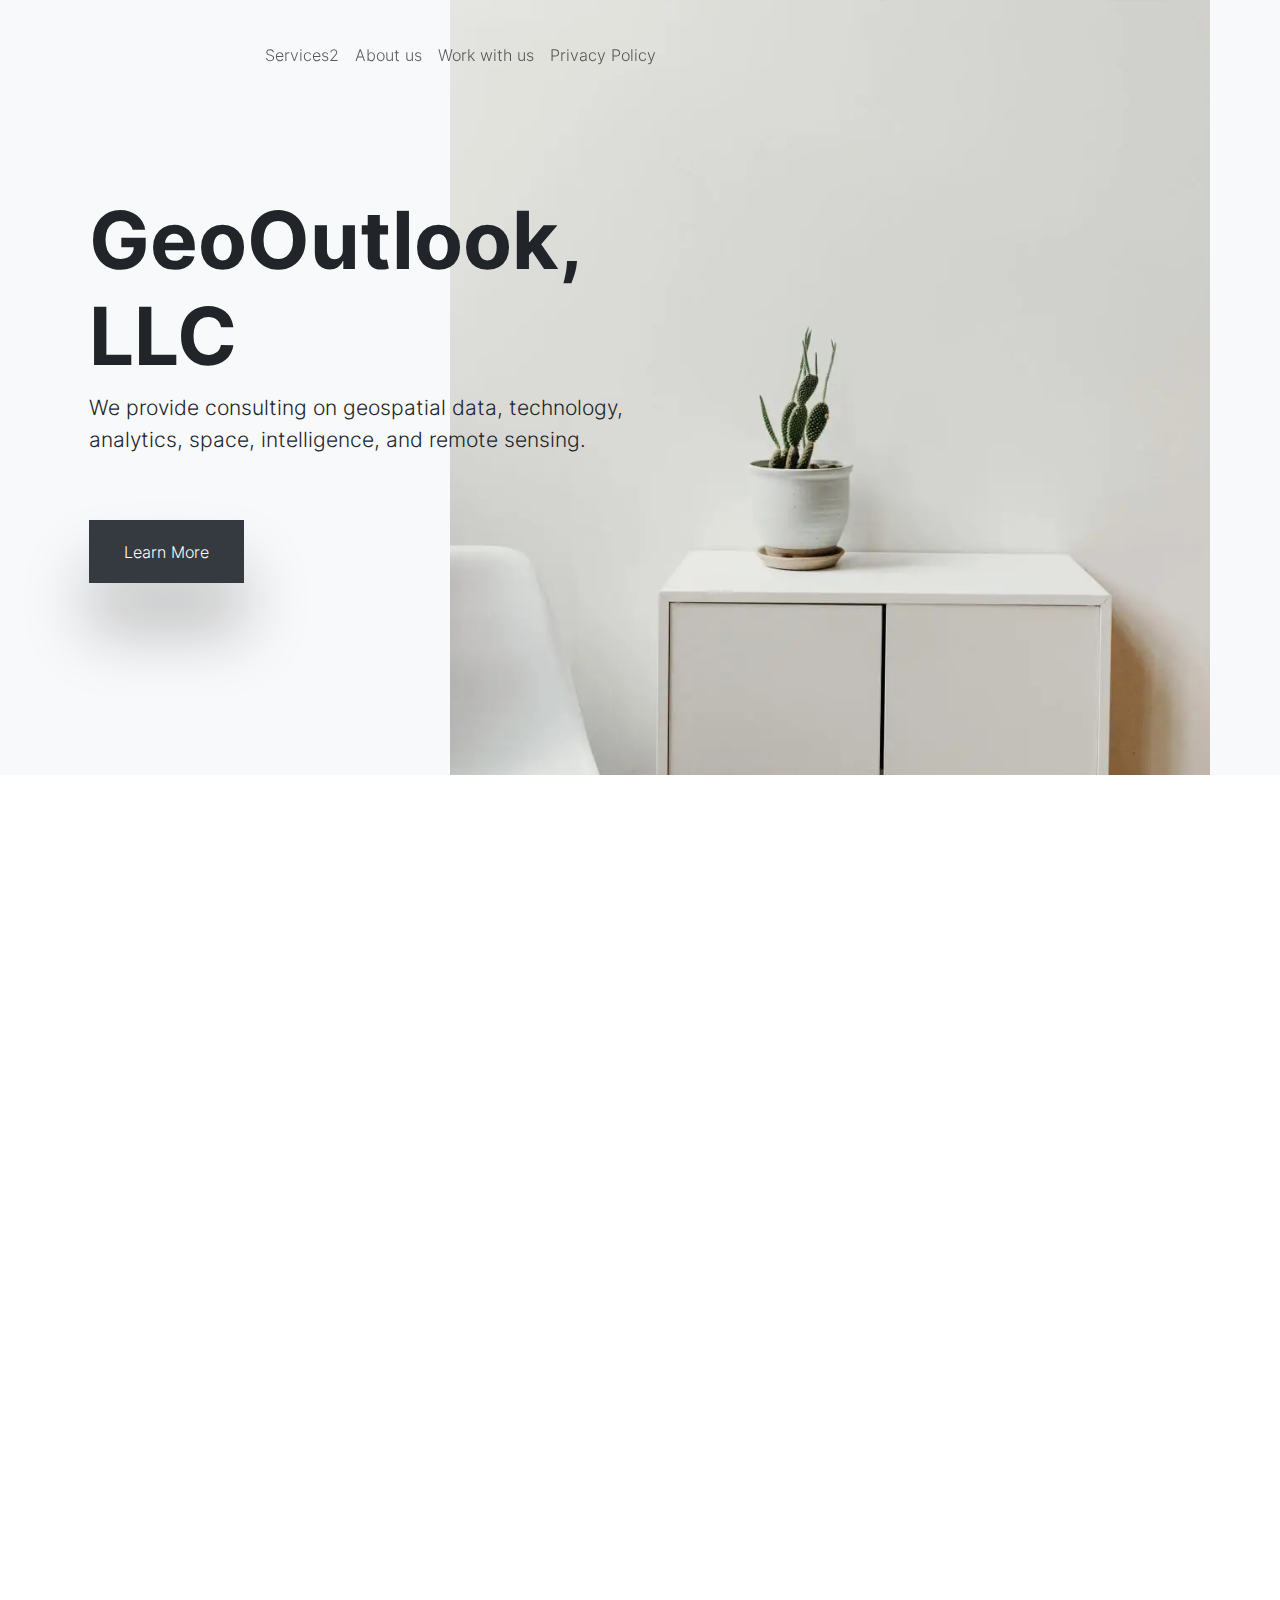
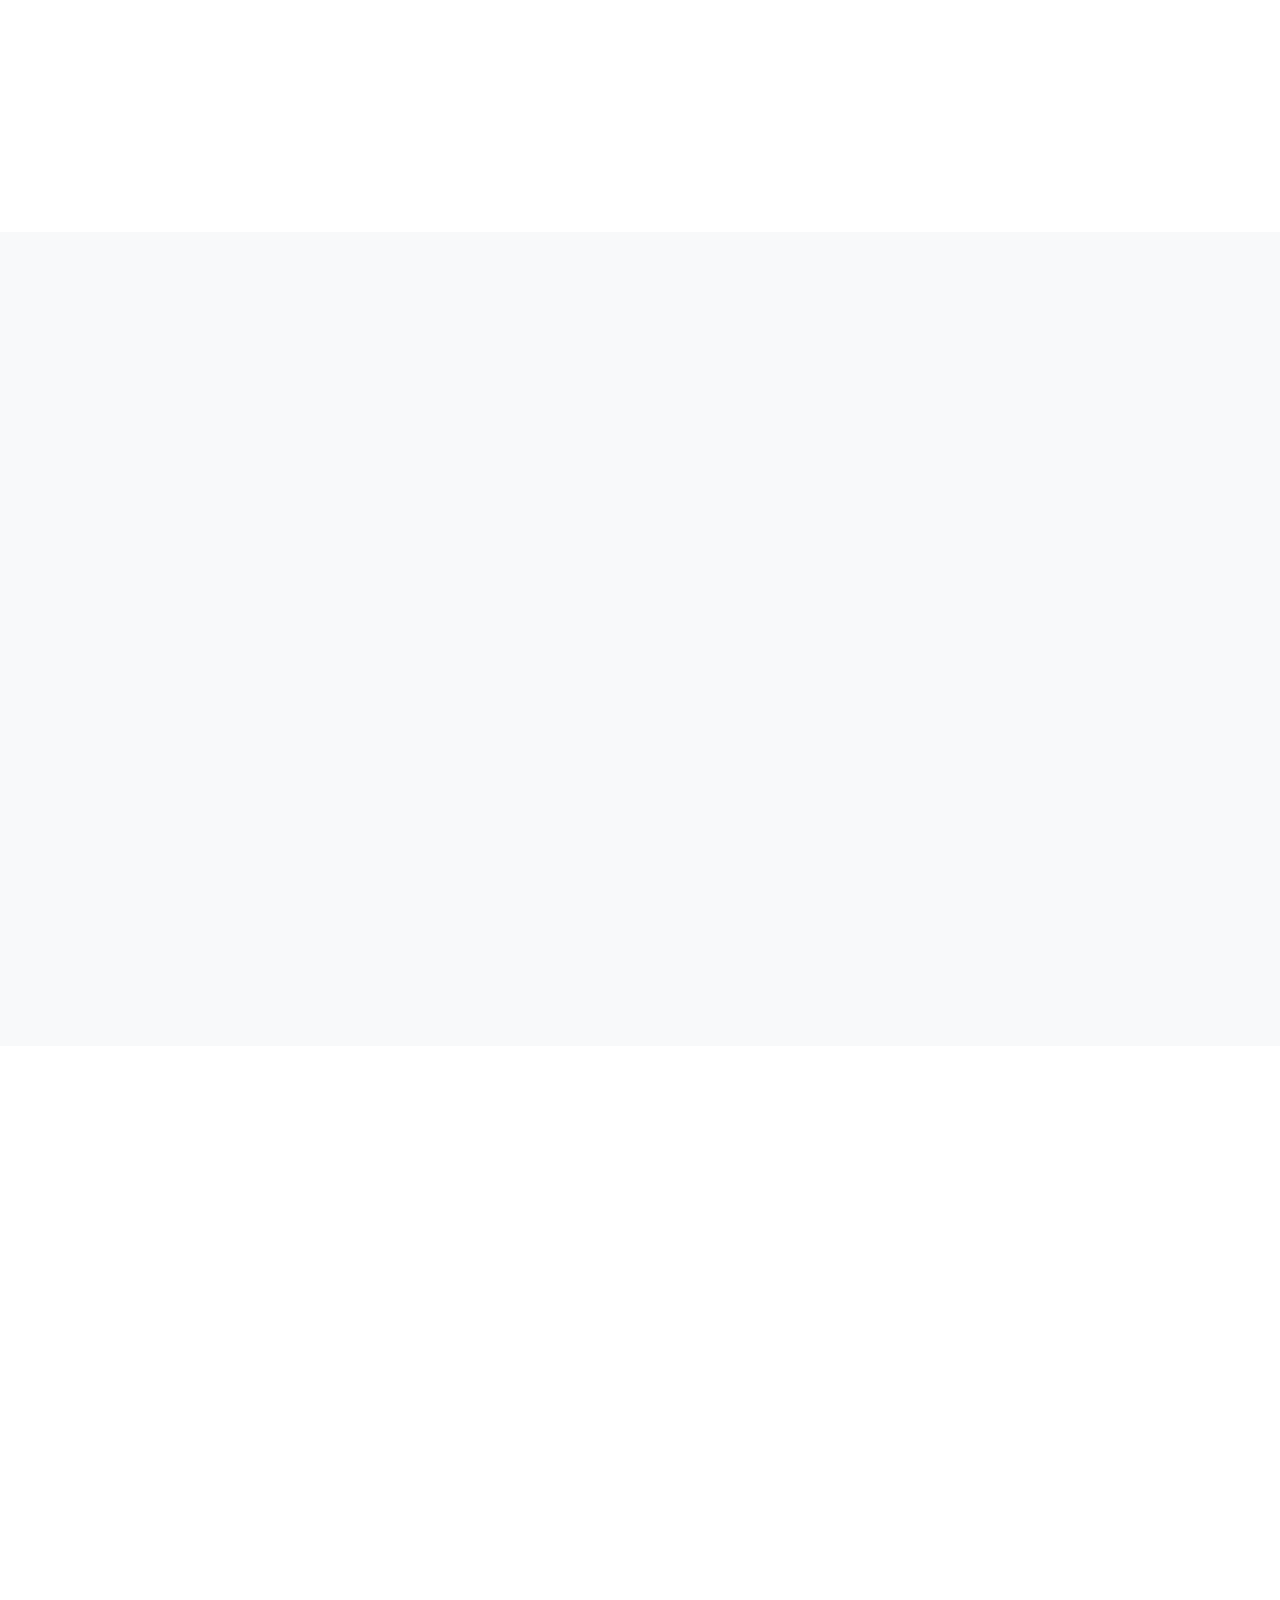
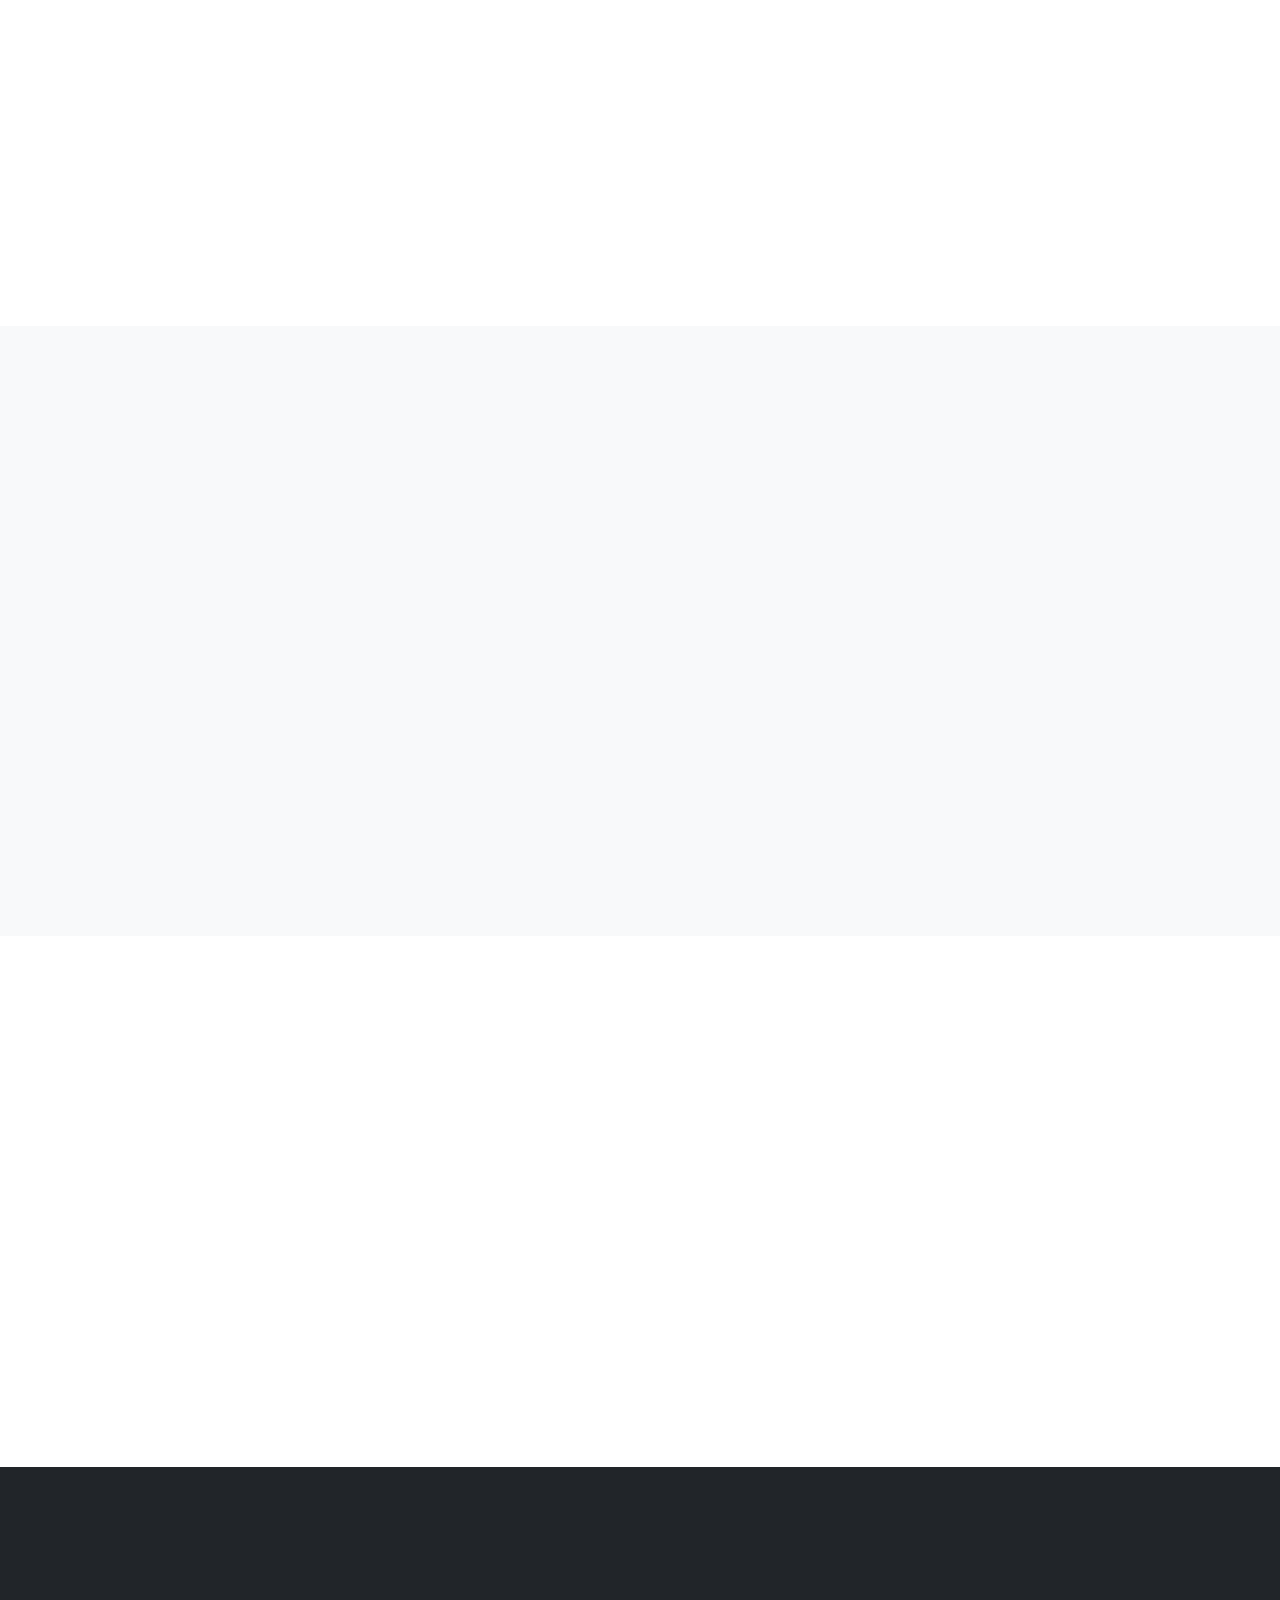
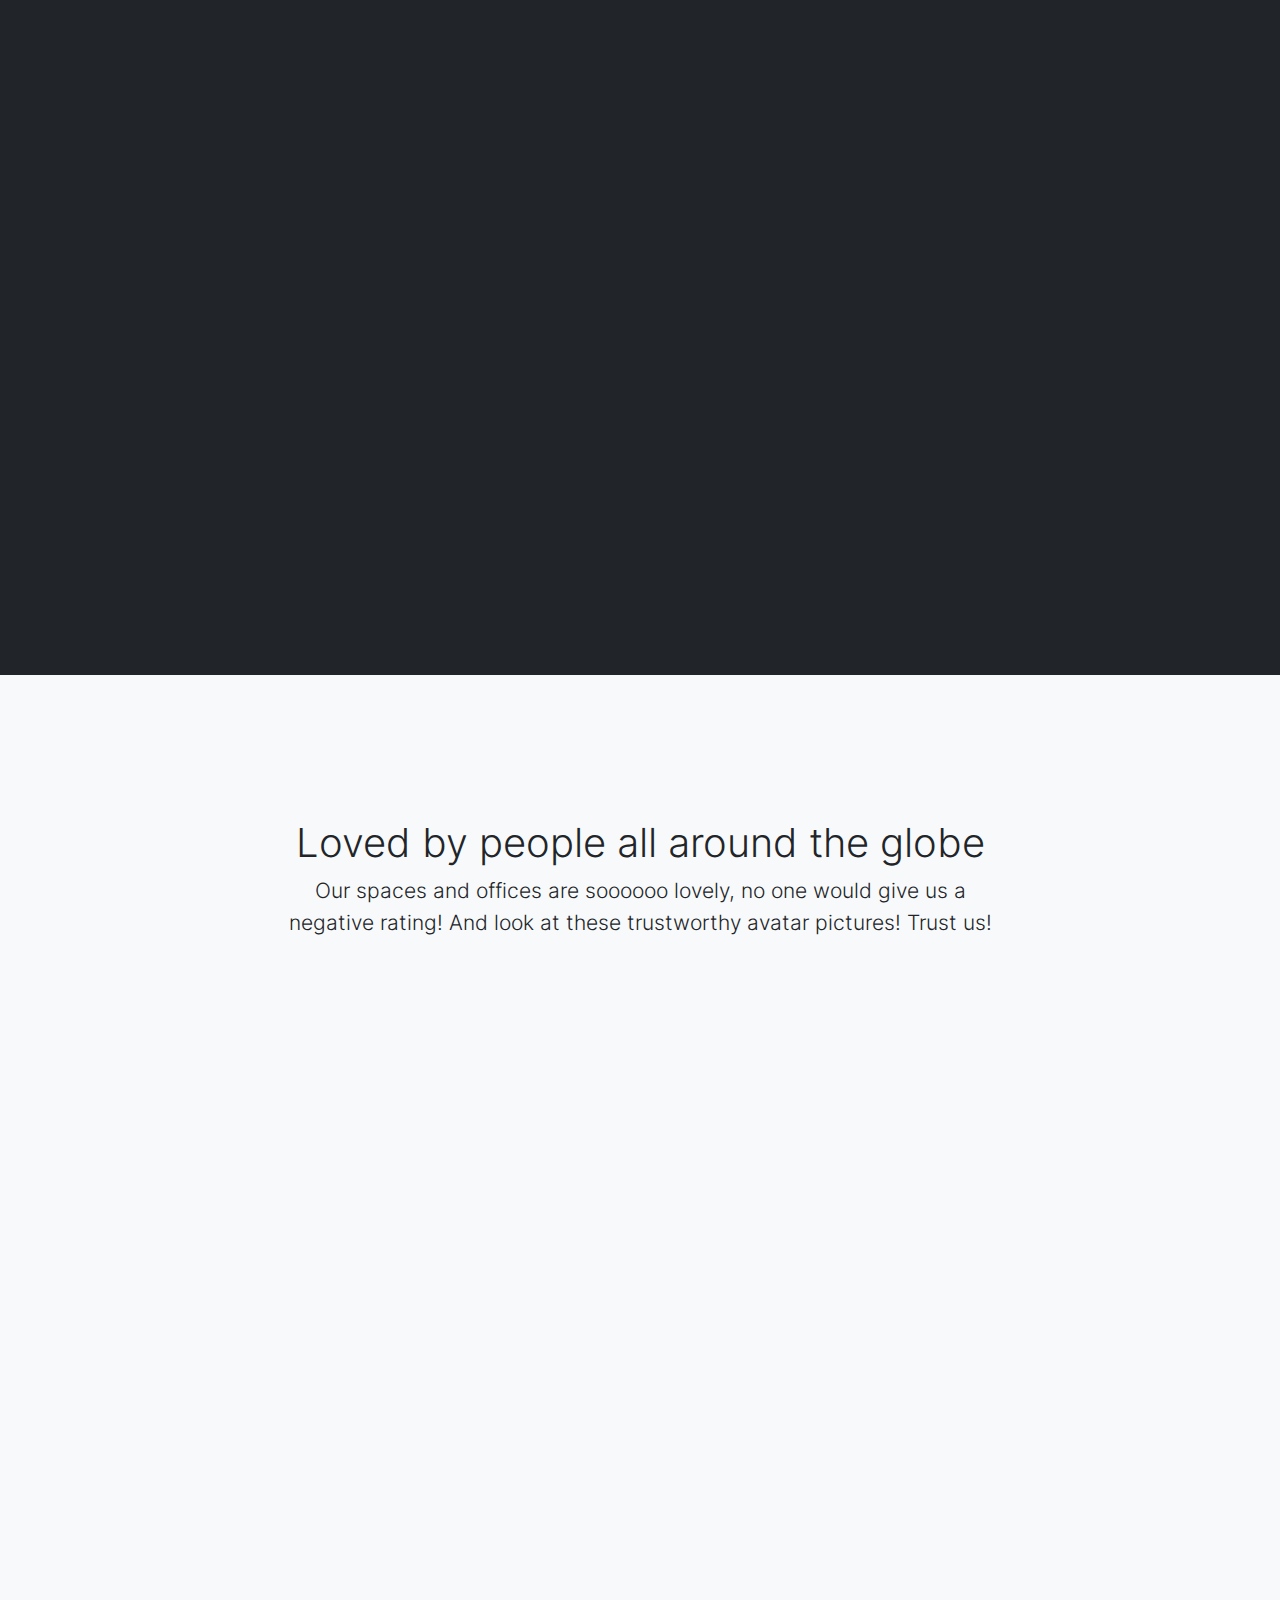
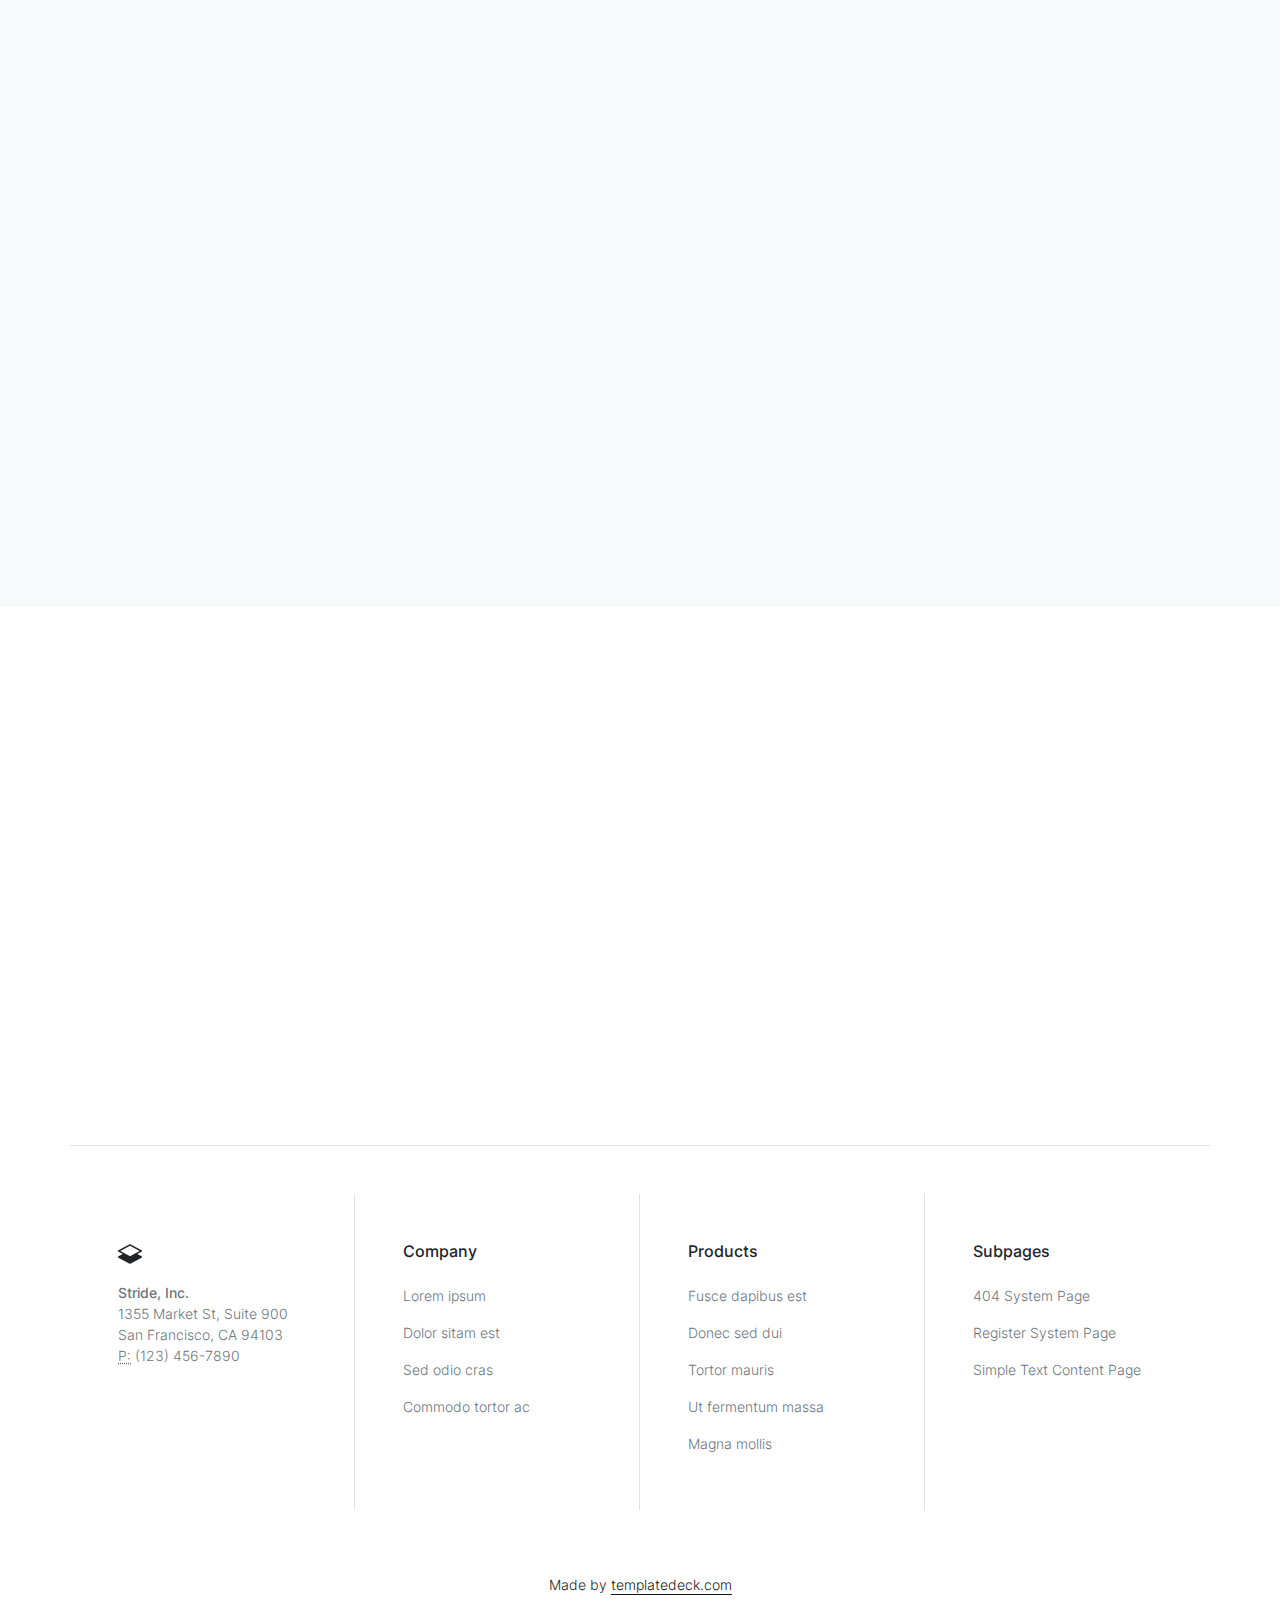
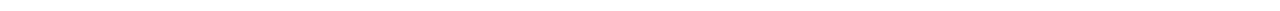
==== commit a003054c: "Update index.html" ====
--- a/index.html
+++ b/index.html
@@ -67,7 +67,7 @@
   <svg version="1.1" xmlns:cc="http://creativecommons.org/ns#" xmlns:dc="http://purl.org/dc/elements/1.1/" xmlns:rdf="http://www.w3.org/1999/02/22-rdf-syntax-ns#" xmlns="http://www.w3.org/2000/svg" xmlns:xlink="http://www.w3.org/1999/xlink" width="128" height="24" fill="currentColor" class="bi bi-layers-half" viewBox="0 0 256 192" xml:space="preserve">
 
  
- <g id="logo-group" transform="translate(-0.000005) scale(1)">
+ <g id="logo-group" transform="translate(-0.000005) scale(0.8)">
   <path id="path15403" style="font-variant-ligatures:none" d="m328.12 413.4q-2.8242 0-4.4648 1.8867-1.6289 1.875-1.6289 5.1445 0 3.3633 1.5703 5.2031 1.582 1.8281 4.5 1.8281 1.793 0 4.0898-0.64453v1.7461q-1.7812 0.66796-4.3945 0.66796-3.7852 0-5.8477-2.2969-2.0508-2.2969-2.0508-6.5273 0-2.6484 0.98438-4.6406 0.99609-1.9922 2.8594-3.0703 1.875-1.0781 4.4062-1.0781 2.6953 0 4.7109 0.98438l-0.84375 1.7109q-1.9453-0.91407-3.8906-0.91407z" stroke-miterlimit="2" stroke-width="0" fill="#1b6b93"/>
   <path id="path15405" style="font-variant-ligatures:none" d="m347.47 422.56q0 3.1406-1.582 4.9102-1.582 1.7578-4.3711 1.7578-1.7227 0-3.0586-0.80859t-2.0625-2.3203q-0.72656-1.5117-0.72656-3.5391 0-3.1406 1.5703-4.8867 1.5703-1.7578 4.3594-1.7578 2.6953 0 4.2773 1.793 1.5938 1.793 1.5938 4.8516zm-9.7852 0q0 2.4609 0.98438 3.75 0.98437 1.2891 2.8945 1.2891 1.9102 0 2.8945-1.2774 0.9961-1.2891 0.9961-3.7617 0-2.4492-0.9961-3.7148-0.98437-1.2773-2.918-1.2773-1.9102 0-2.8828 1.2539-0.97266 1.2539-0.97266 3.7383z" stroke-miterlimit="2" stroke-width="0" fill="#1b6b93"/>
   <path id="path15407" style="font-variant-ligatures:none" d="m360.41 428.99v-8.3086q0-1.5703-0.71484-2.3438-0.71485-0.77344-2.2383-0.77344-2.0156 0-2.9531 1.0898t-0.9375 3.5977v6.7383h-1.9453v-12.844h1.582l0.31641 1.7578h0.0937q0.59765-0.94922 1.6758-1.4648 1.0781-0.52735 2.4023-0.52735 2.3203 0 3.4922 1.125 1.1719 1.1133 1.1719 3.5742v8.3789z" stroke-miterlimit="2" stroke-width="0" fill="#1b6b93"/>
@@ -124,7 +124,7 @@
       <ul class="navbar-nav me-auto mb-2 mb-lg-0">
       <li class="nav-item">
     <a class="nav-link" href="#services" aria-label="Brings you to the frontpage">
-      Services1
+      Services2
     </a>
   </li>
   <li class="nav-item">
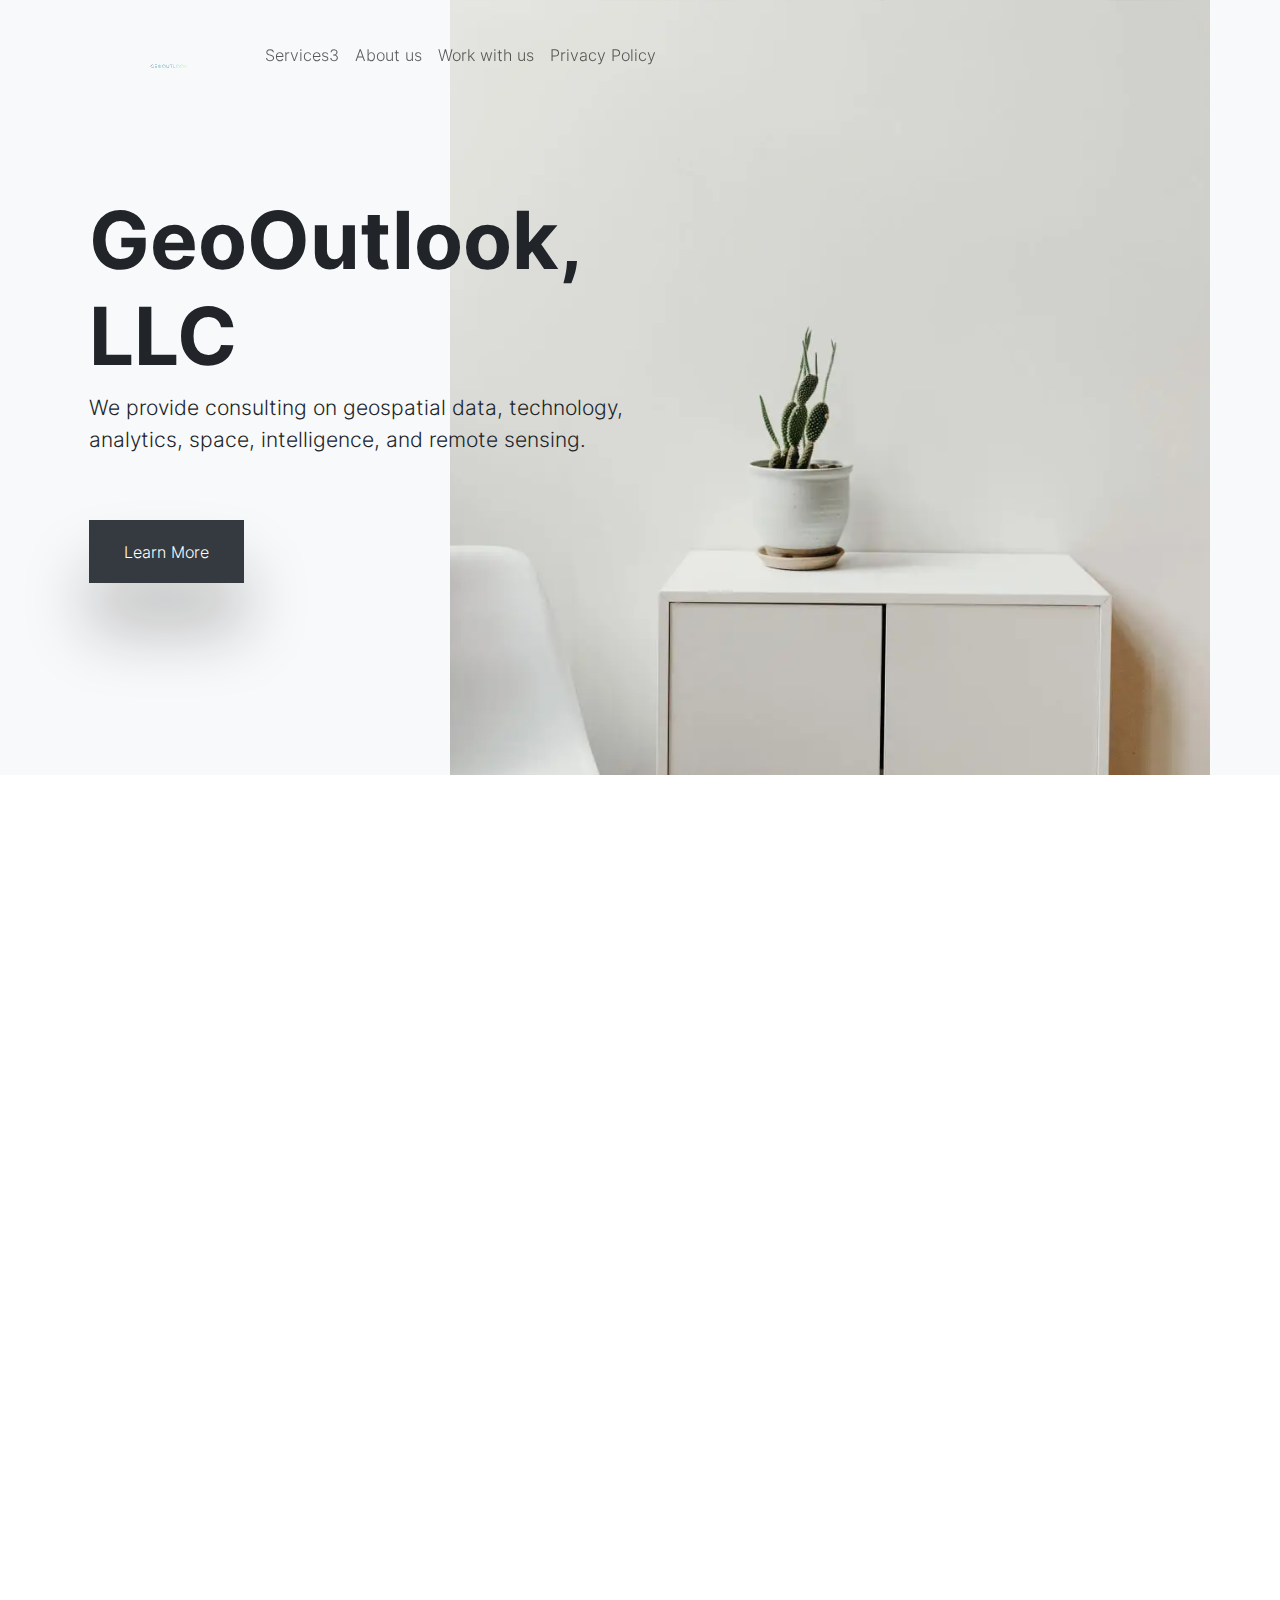
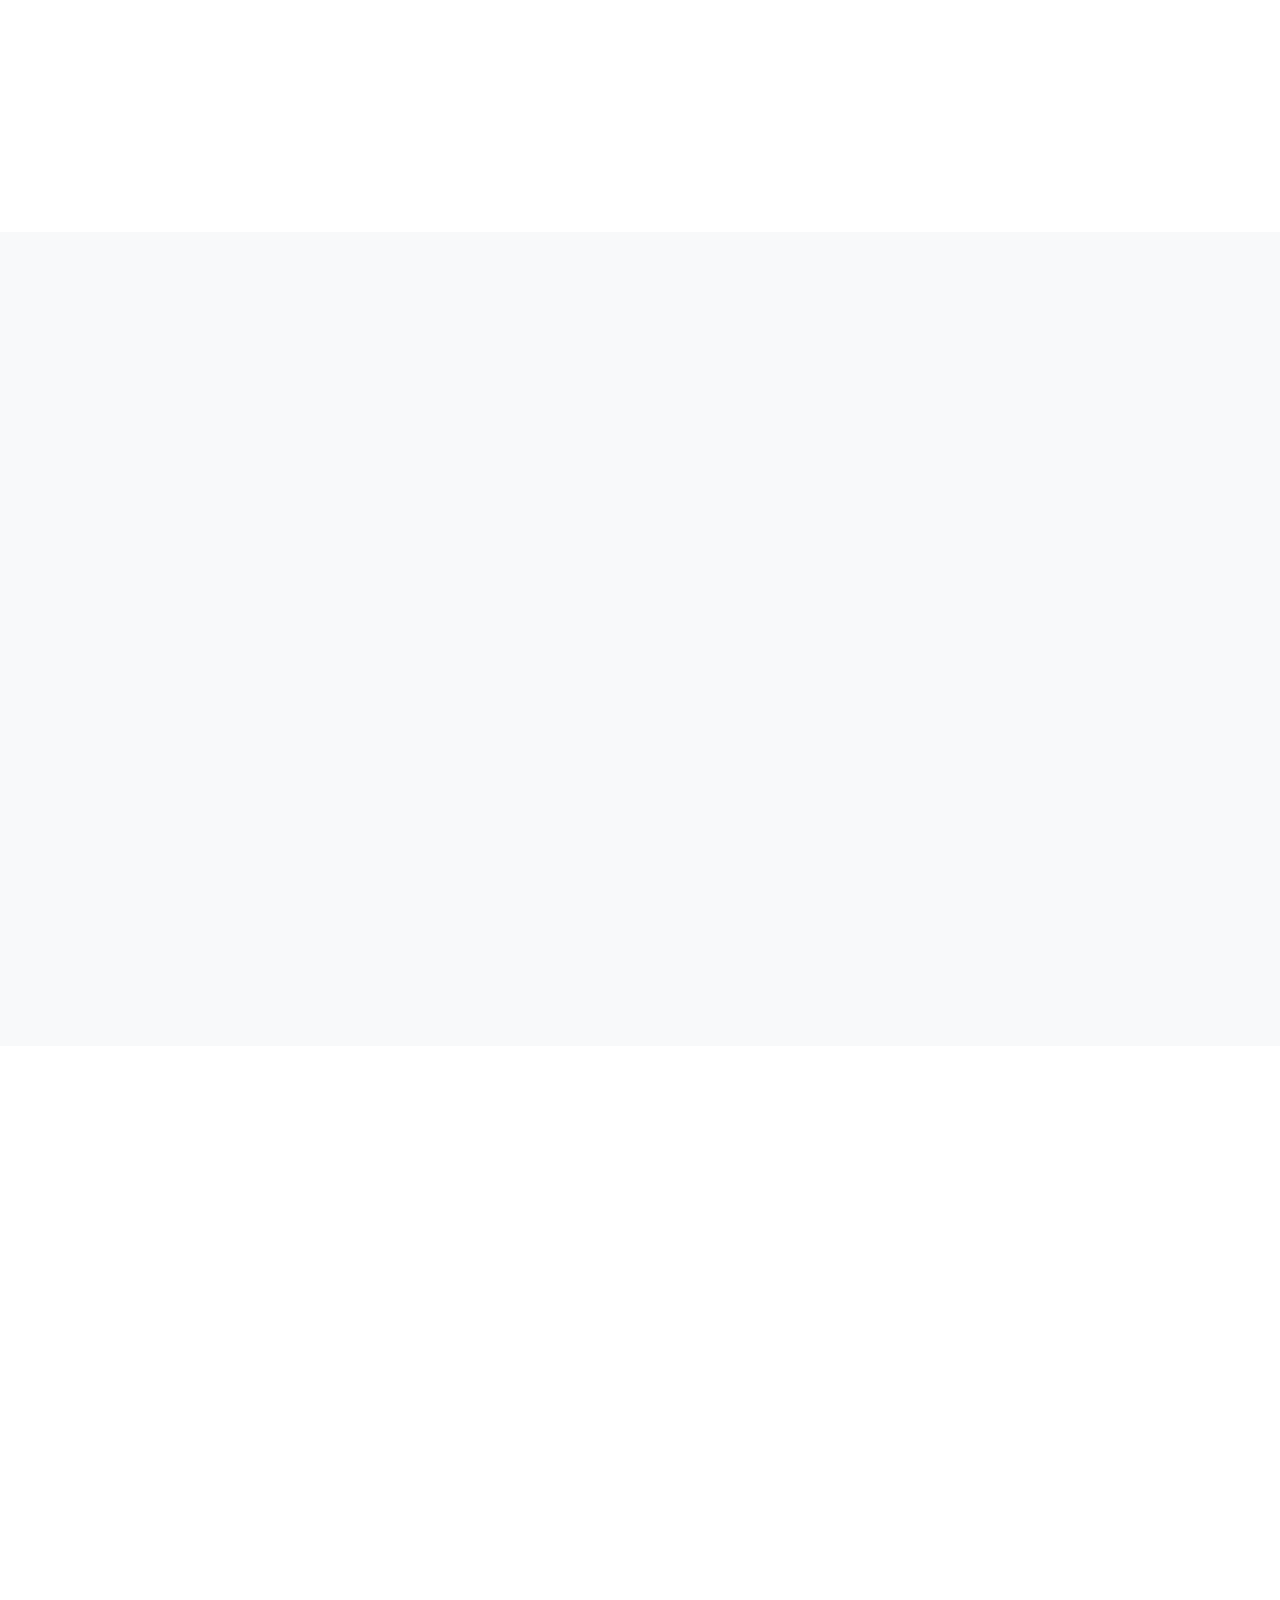
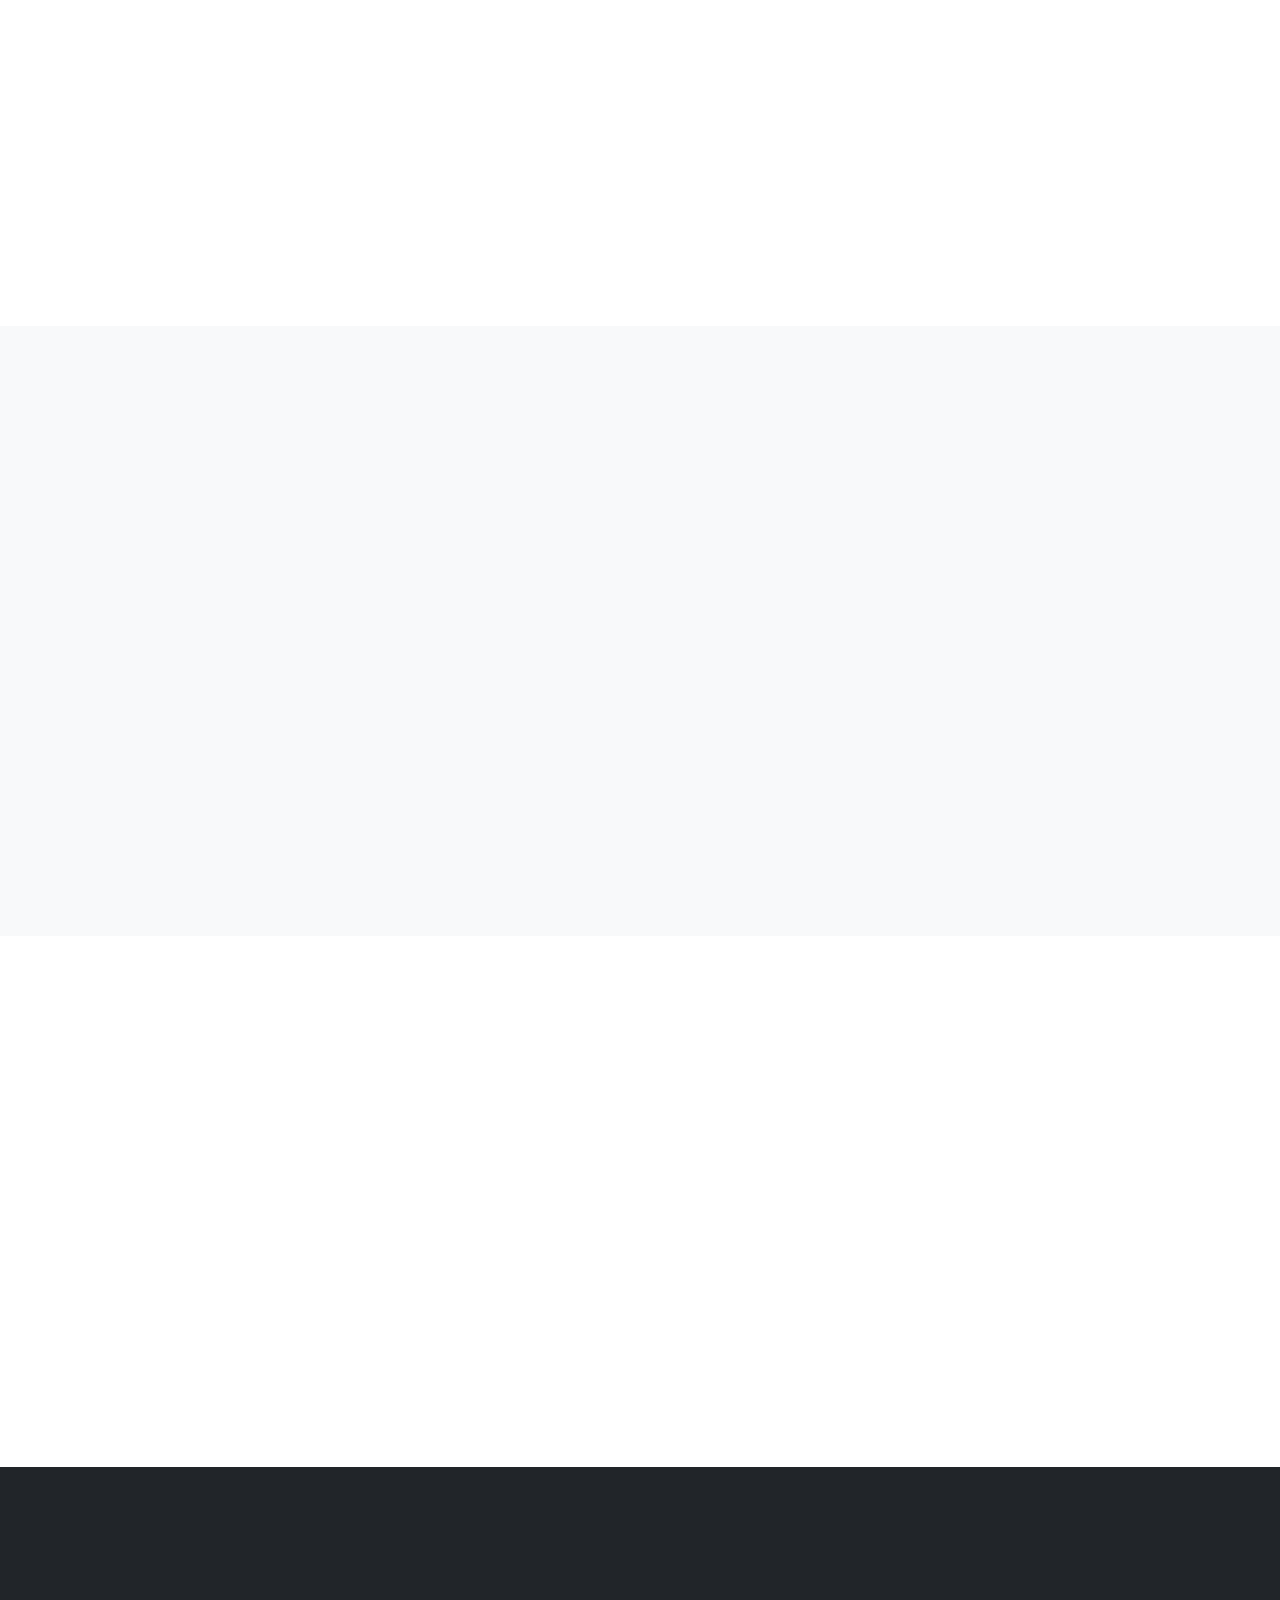
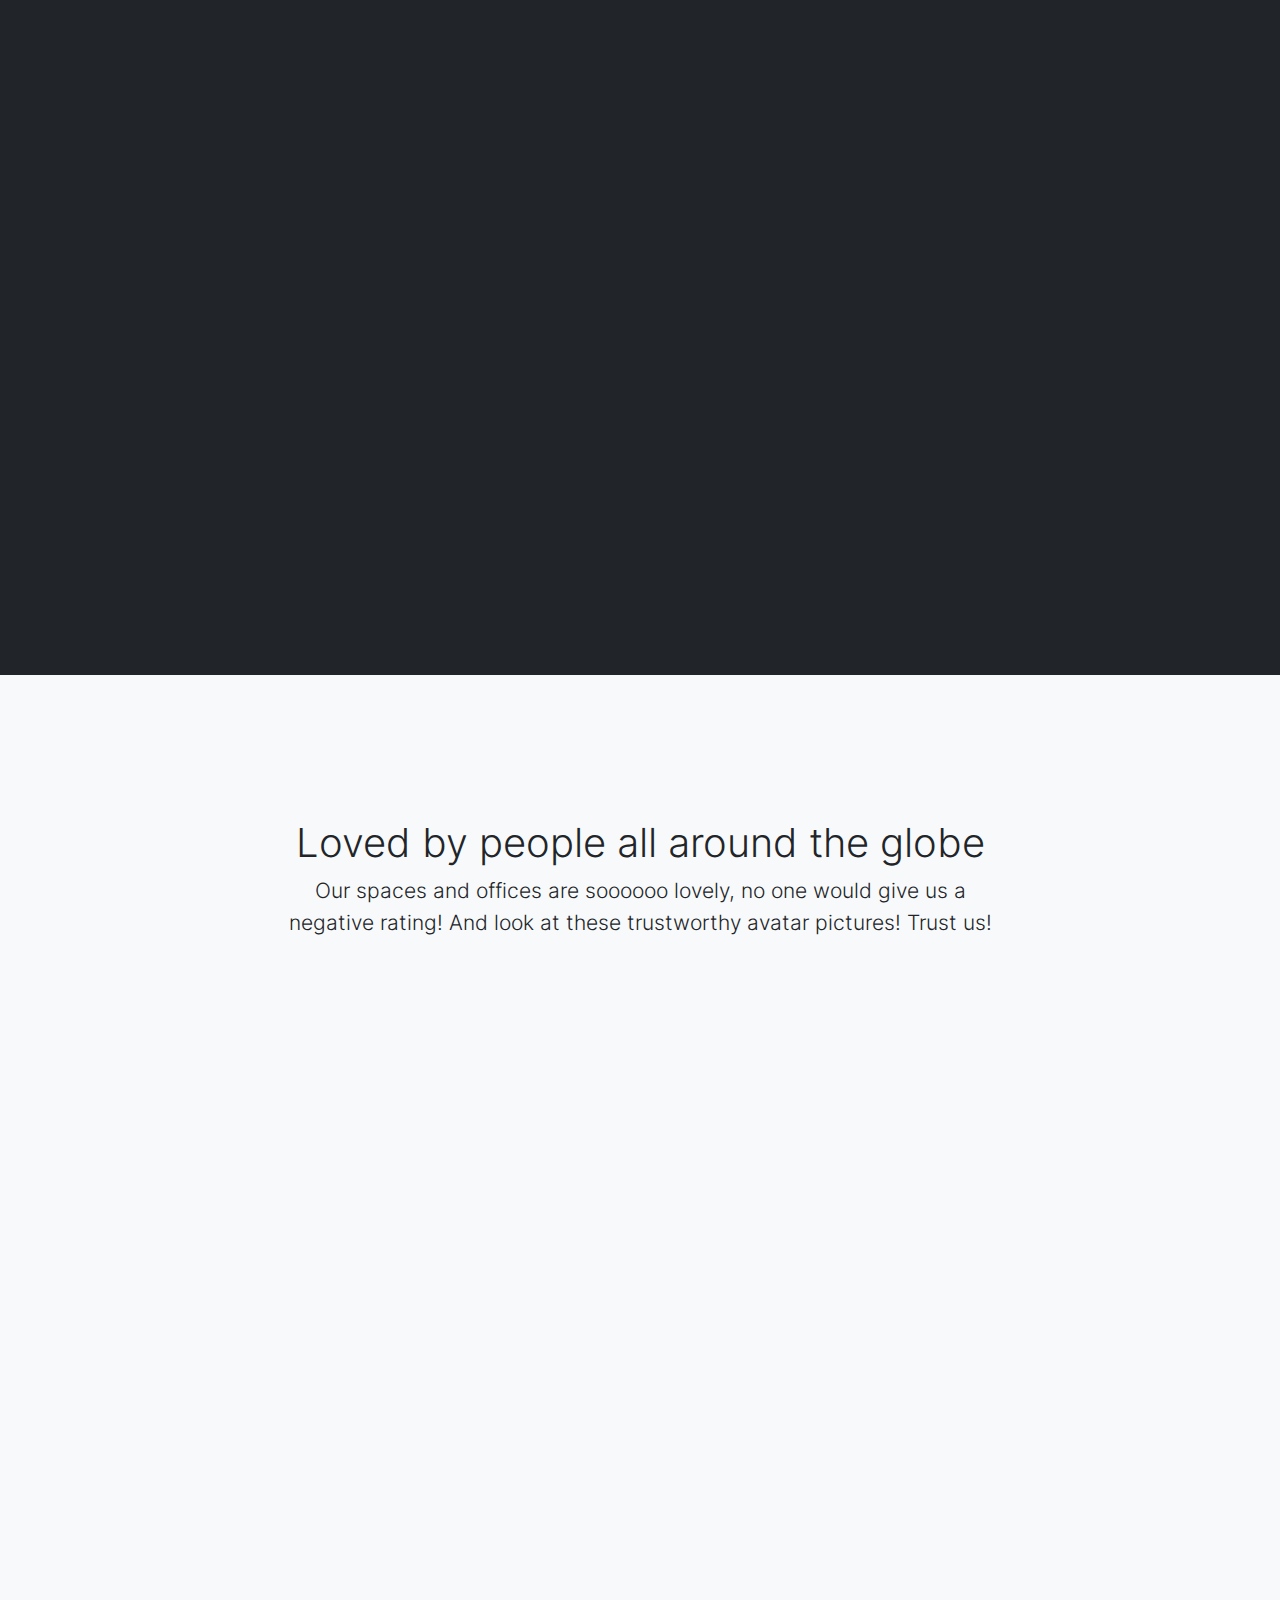
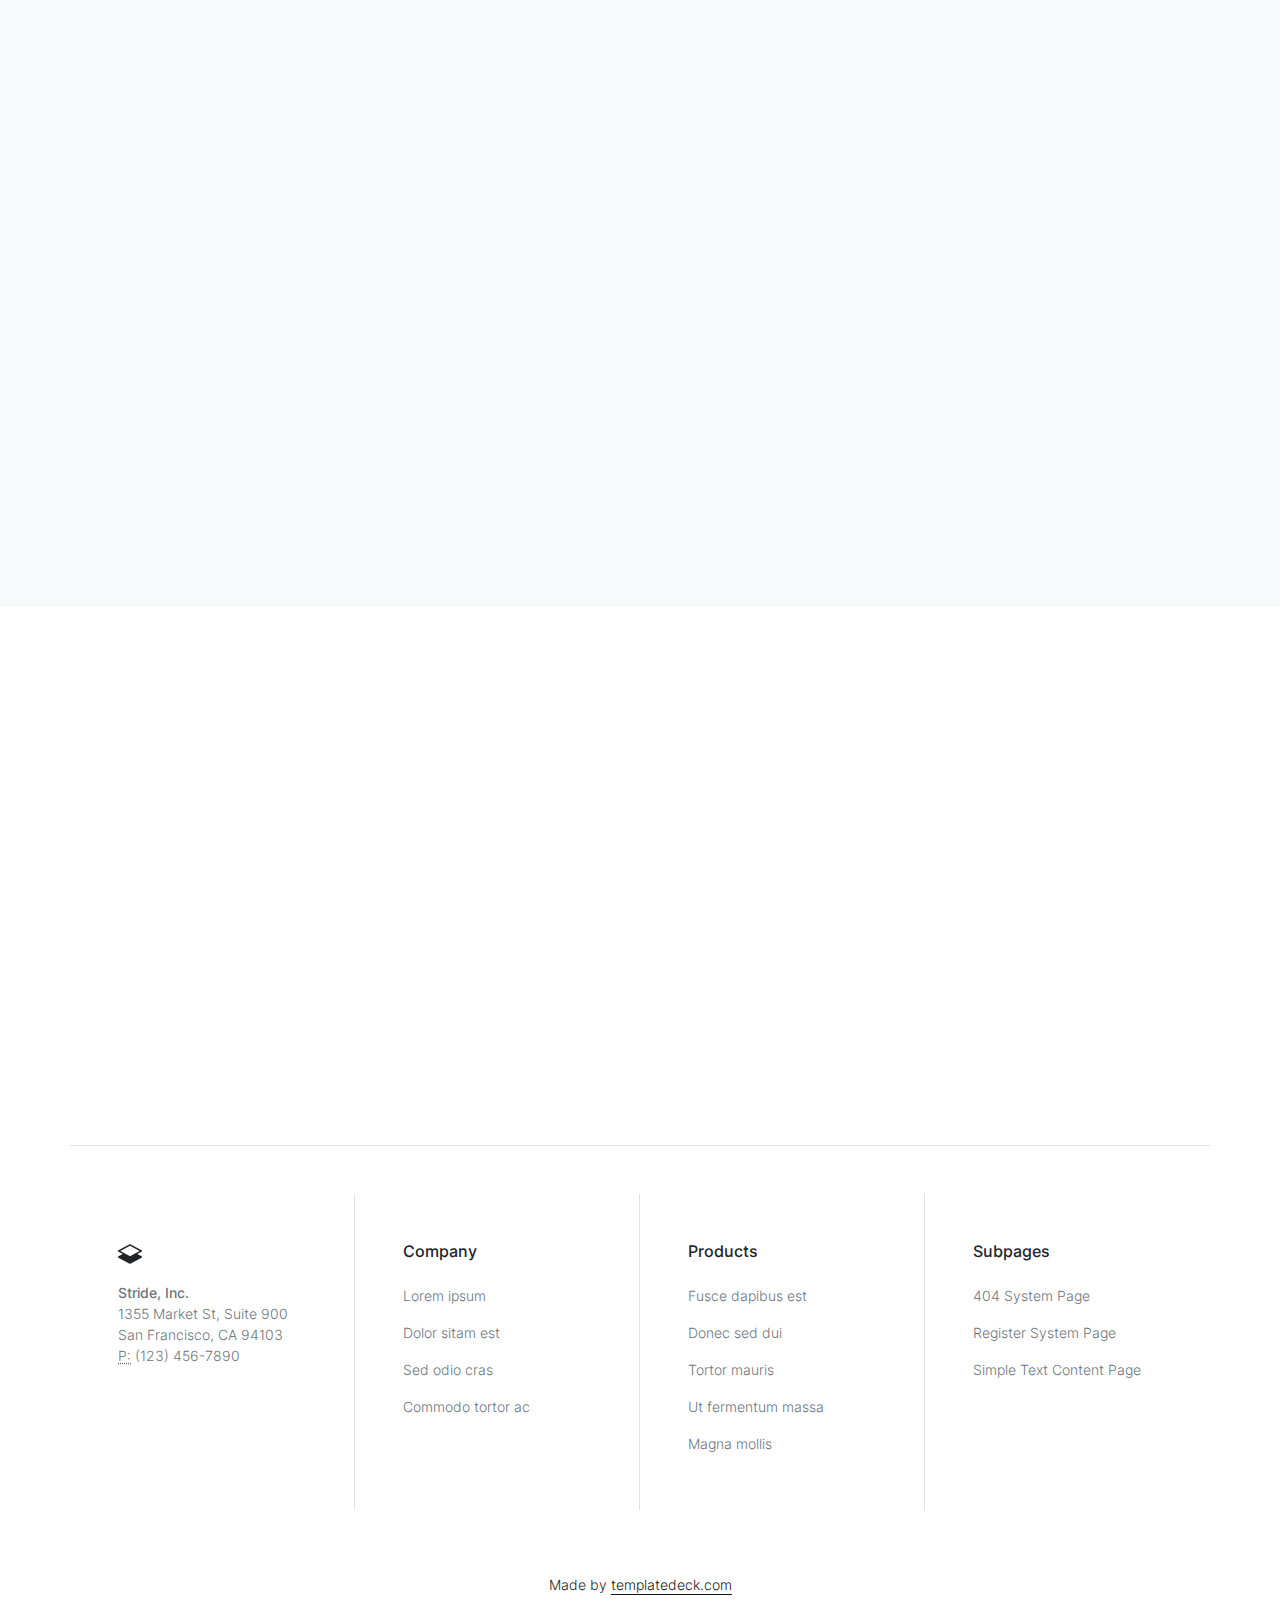
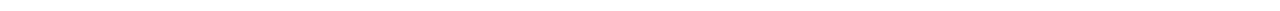
==== commit 1260da23: "Update index.html" ====
--- a/index.html
+++ b/index.html
@@ -67,7 +67,7 @@
   <svg version="1.1" xmlns:cc="http://creativecommons.org/ns#" xmlns:dc="http://purl.org/dc/elements/1.1/" xmlns:rdf="http://www.w3.org/1999/02/22-rdf-syntax-ns#" xmlns="http://www.w3.org/2000/svg" xmlns:xlink="http://www.w3.org/1999/xlink" width="128" height="24" fill="currentColor" class="bi bi-layers-half" viewBox="0 0 256 192" xml:space="preserve">
 
  
- <g id="logo-group" transform="translate(-0.000005) scale(0.8)">
+ <g id="logo-group" transform="translate(-0.000005) scale(0.5)">
   <path id="path15403" style="font-variant-ligatures:none" d="m328.12 413.4q-2.8242 0-4.4648 1.8867-1.6289 1.875-1.6289 5.1445 0 3.3633 1.5703 5.2031 1.582 1.8281 4.5 1.8281 1.793 0 4.0898-0.64453v1.7461q-1.7812 0.66796-4.3945 0.66796-3.7852 0-5.8477-2.2969-2.0508-2.2969-2.0508-6.5273 0-2.6484 0.98438-4.6406 0.99609-1.9922 2.8594-3.0703 1.875-1.0781 4.4062-1.0781 2.6953 0 4.7109 0.98438l-0.84375 1.7109q-1.9453-0.91407-3.8906-0.91407z" stroke-miterlimit="2" stroke-width="0" fill="#1b6b93"/>
   <path id="path15405" style="font-variant-ligatures:none" d="m347.47 422.56q0 3.1406-1.582 4.9102-1.582 1.7578-4.3711 1.7578-1.7227 0-3.0586-0.80859t-2.0625-2.3203q-0.72656-1.5117-0.72656-3.5391 0-3.1406 1.5703-4.8867 1.5703-1.7578 4.3594-1.7578 2.6953 0 4.2773 1.793 1.5938 1.793 1.5938 4.8516zm-9.7852 0q0 2.4609 0.98438 3.75 0.98437 1.2891 2.8945 1.2891 1.9102 0 2.8945-1.2774 0.9961-1.2891 0.9961-3.7617 0-2.4492-0.9961-3.7148-0.98437-1.2773-2.918-1.2773-1.9102 0-2.8828 1.2539-0.97266 1.2539-0.97266 3.7383z" stroke-miterlimit="2" stroke-width="0" fill="#1b6b93"/>
   <path id="path15407" style="font-variant-ligatures:none" d="m360.41 428.99v-8.3086q0-1.5703-0.71484-2.3438-0.71485-0.77344-2.2383-0.77344-2.0156 0-2.9531 1.0898t-0.9375 3.5977v6.7383h-1.9453v-12.844h1.582l0.31641 1.7578h0.0937q0.59765-0.94922 1.6758-1.4648 1.0781-0.52735 2.4023-0.52735 2.3203 0 3.4922 1.125 1.1719 1.1133 1.1719 3.5742v8.3789z" stroke-miterlimit="2" stroke-width="0" fill="#1b6b93"/>
@@ -124,7 +124,7 @@
       <ul class="navbar-nav me-auto mb-2 mb-lg-0">
       <li class="nav-item">
     <a class="nav-link" href="#services" aria-label="Brings you to the frontpage">
-      Services2
+      Services3
     </a>
   </li>
   <li class="nav-item">
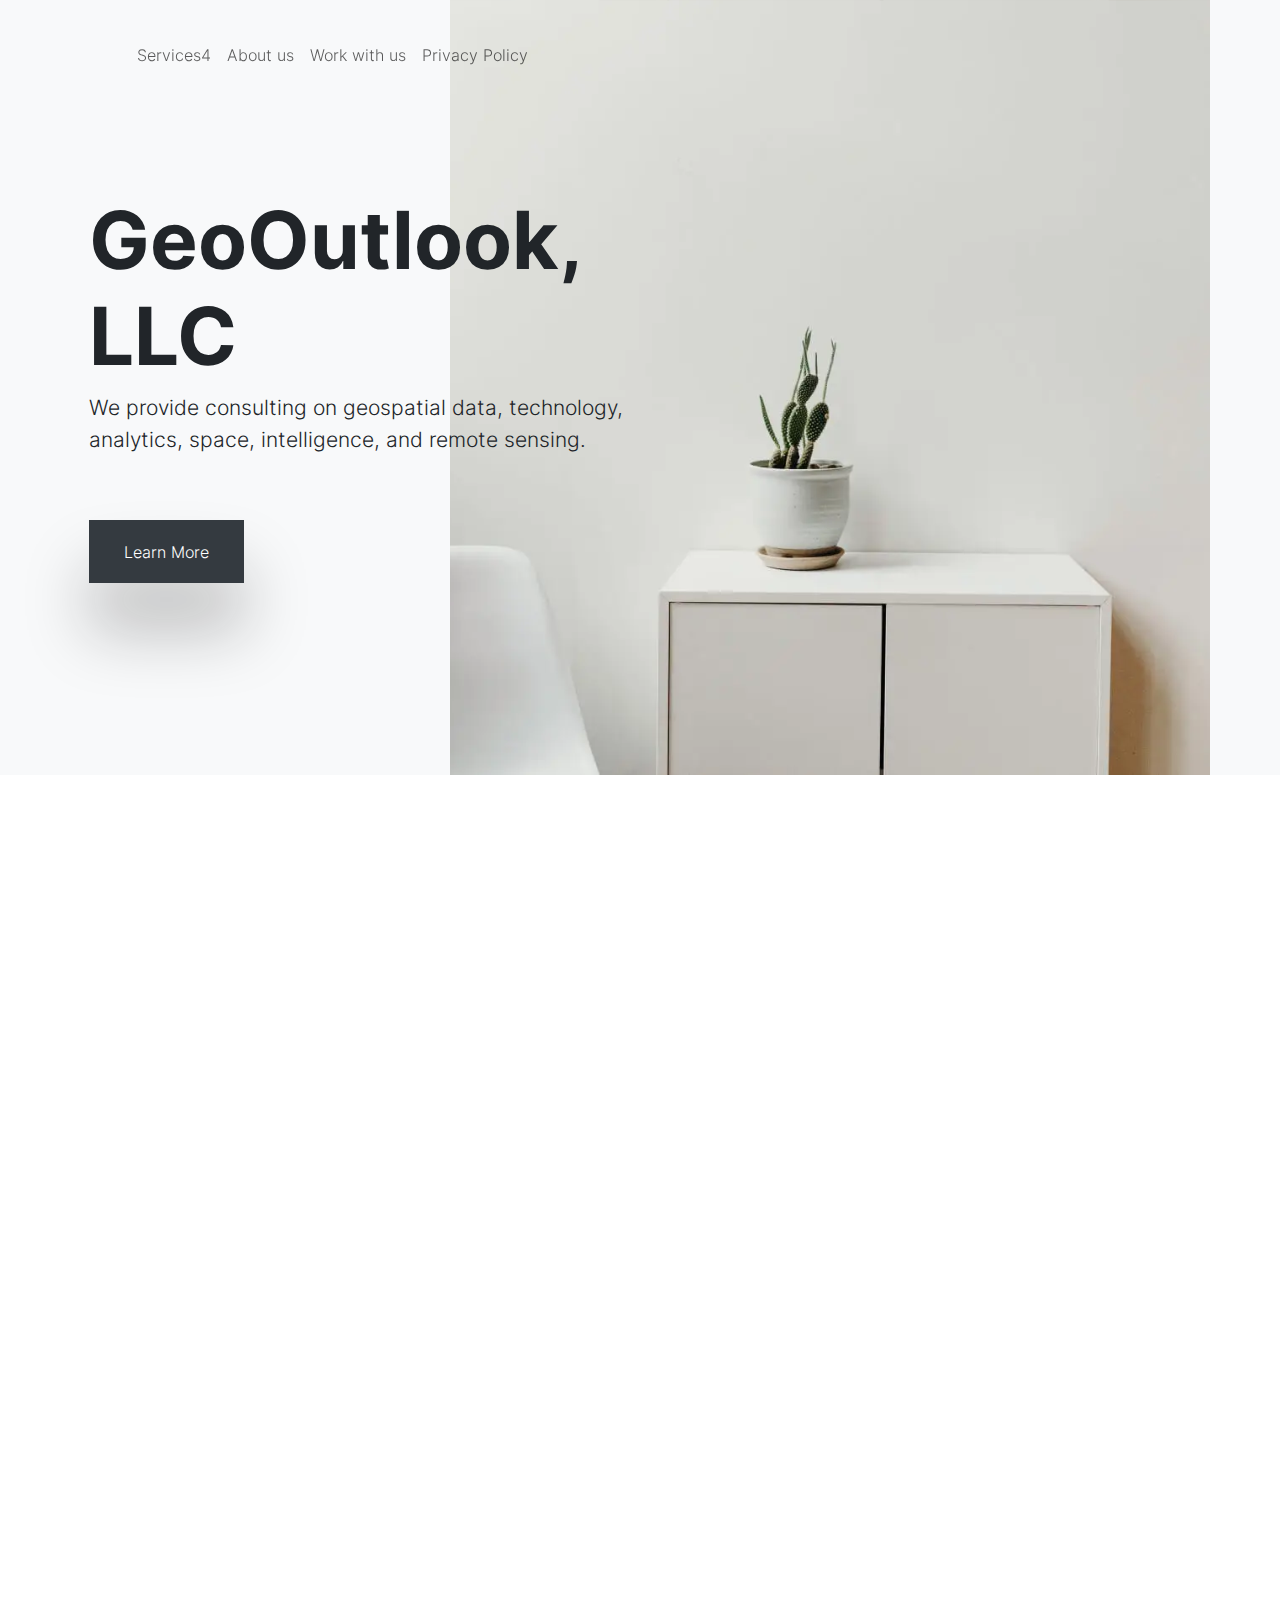
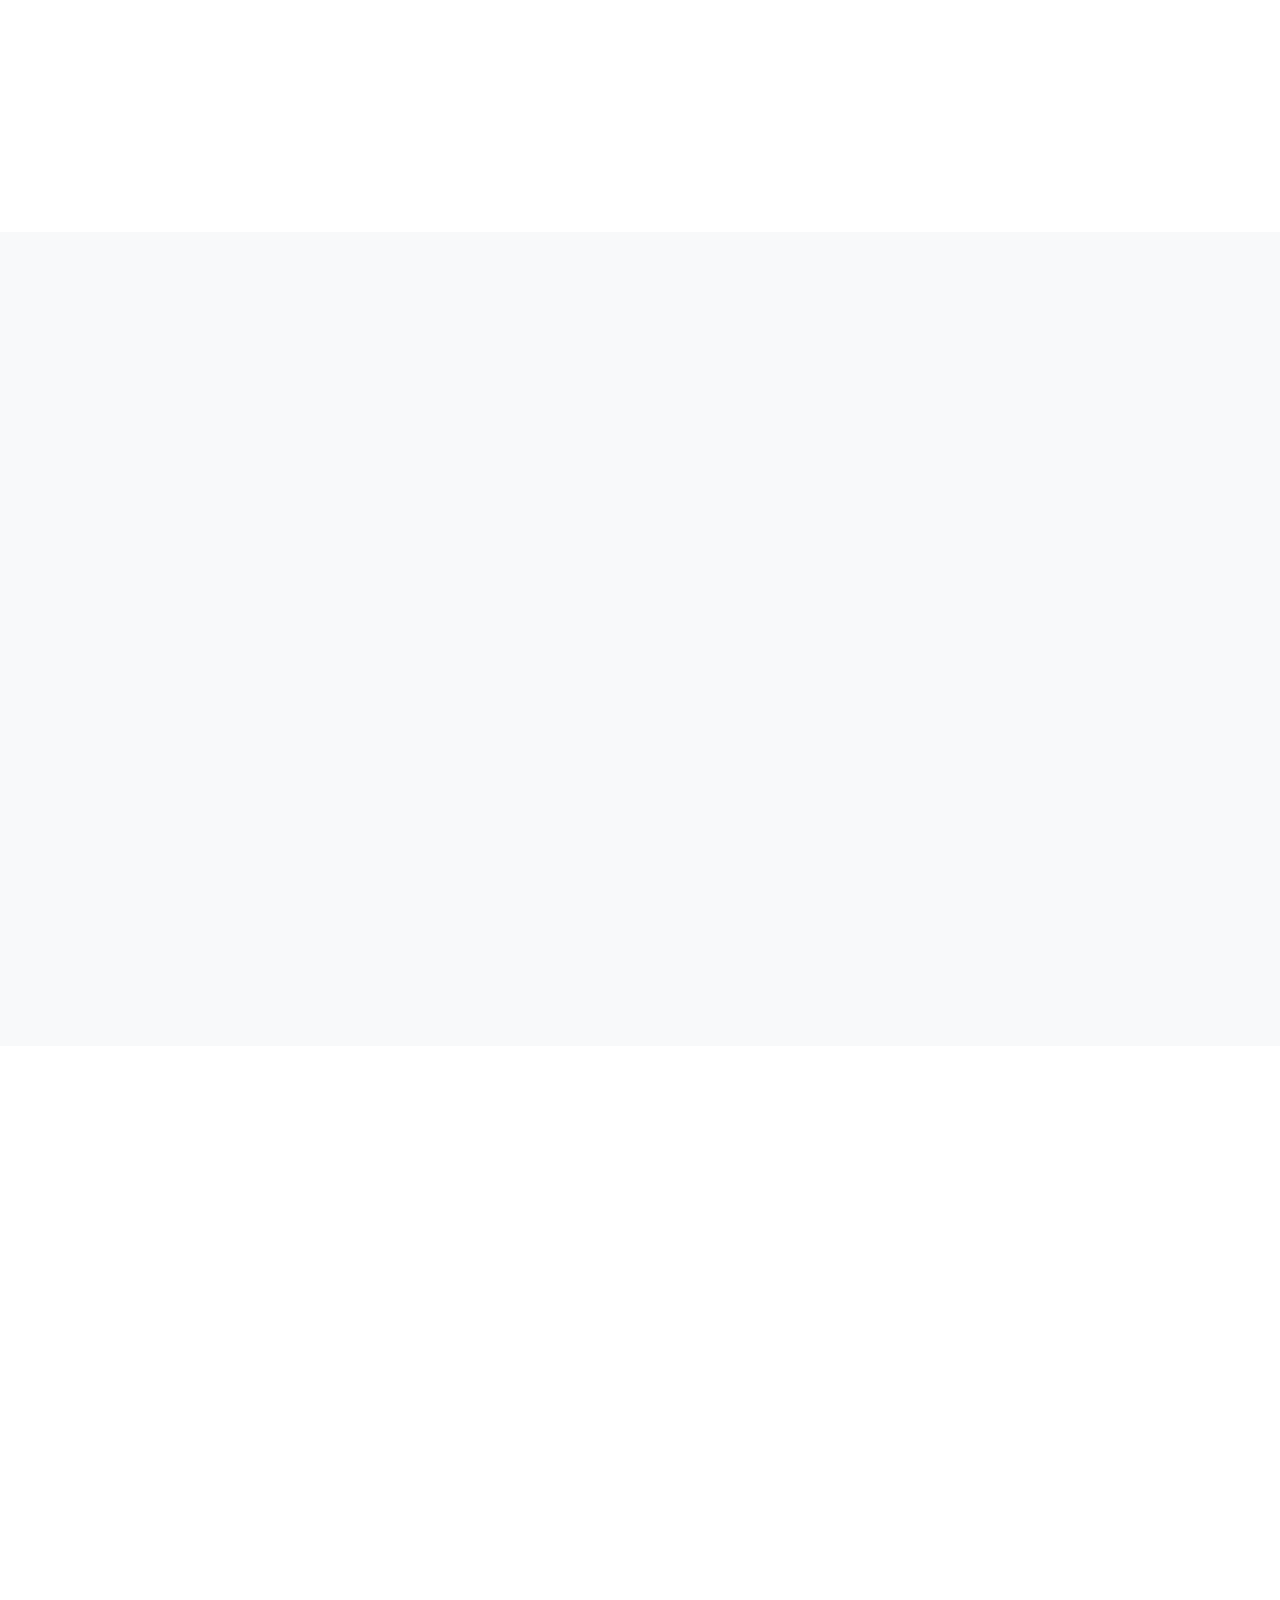
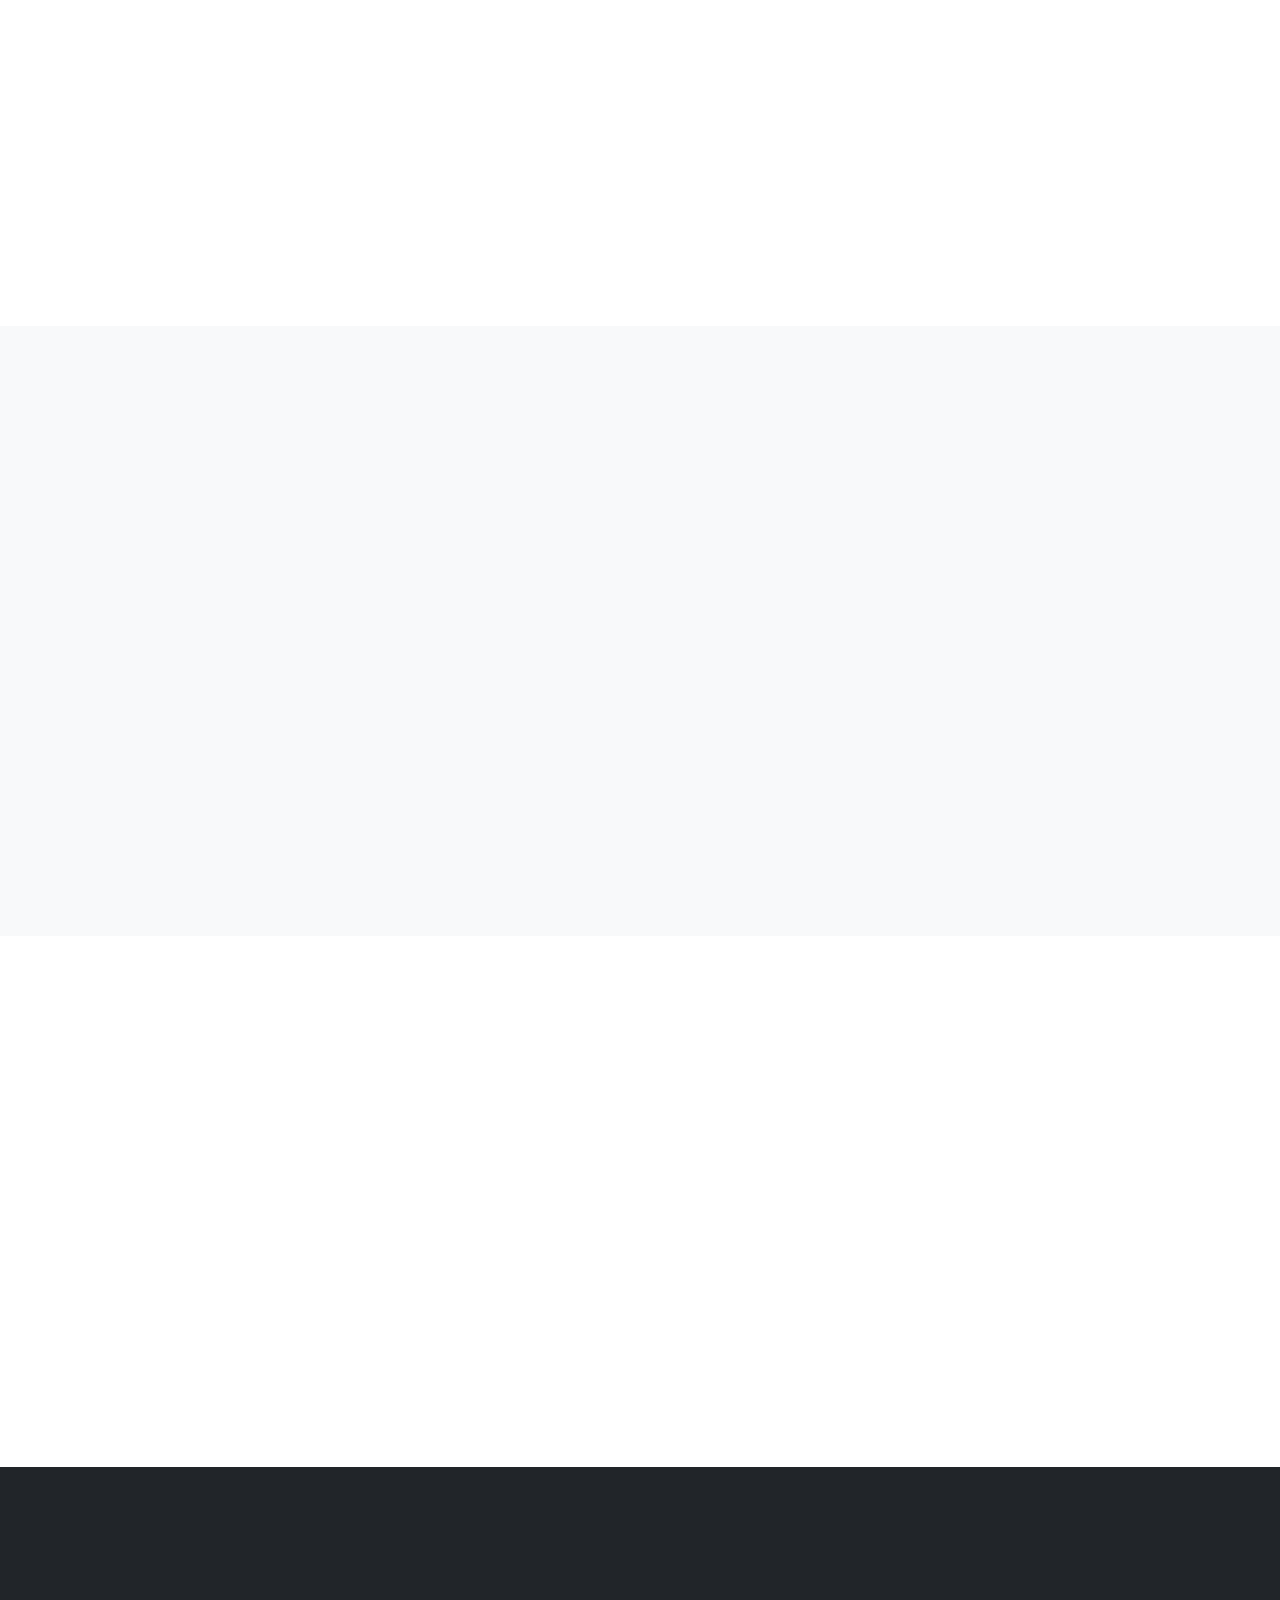
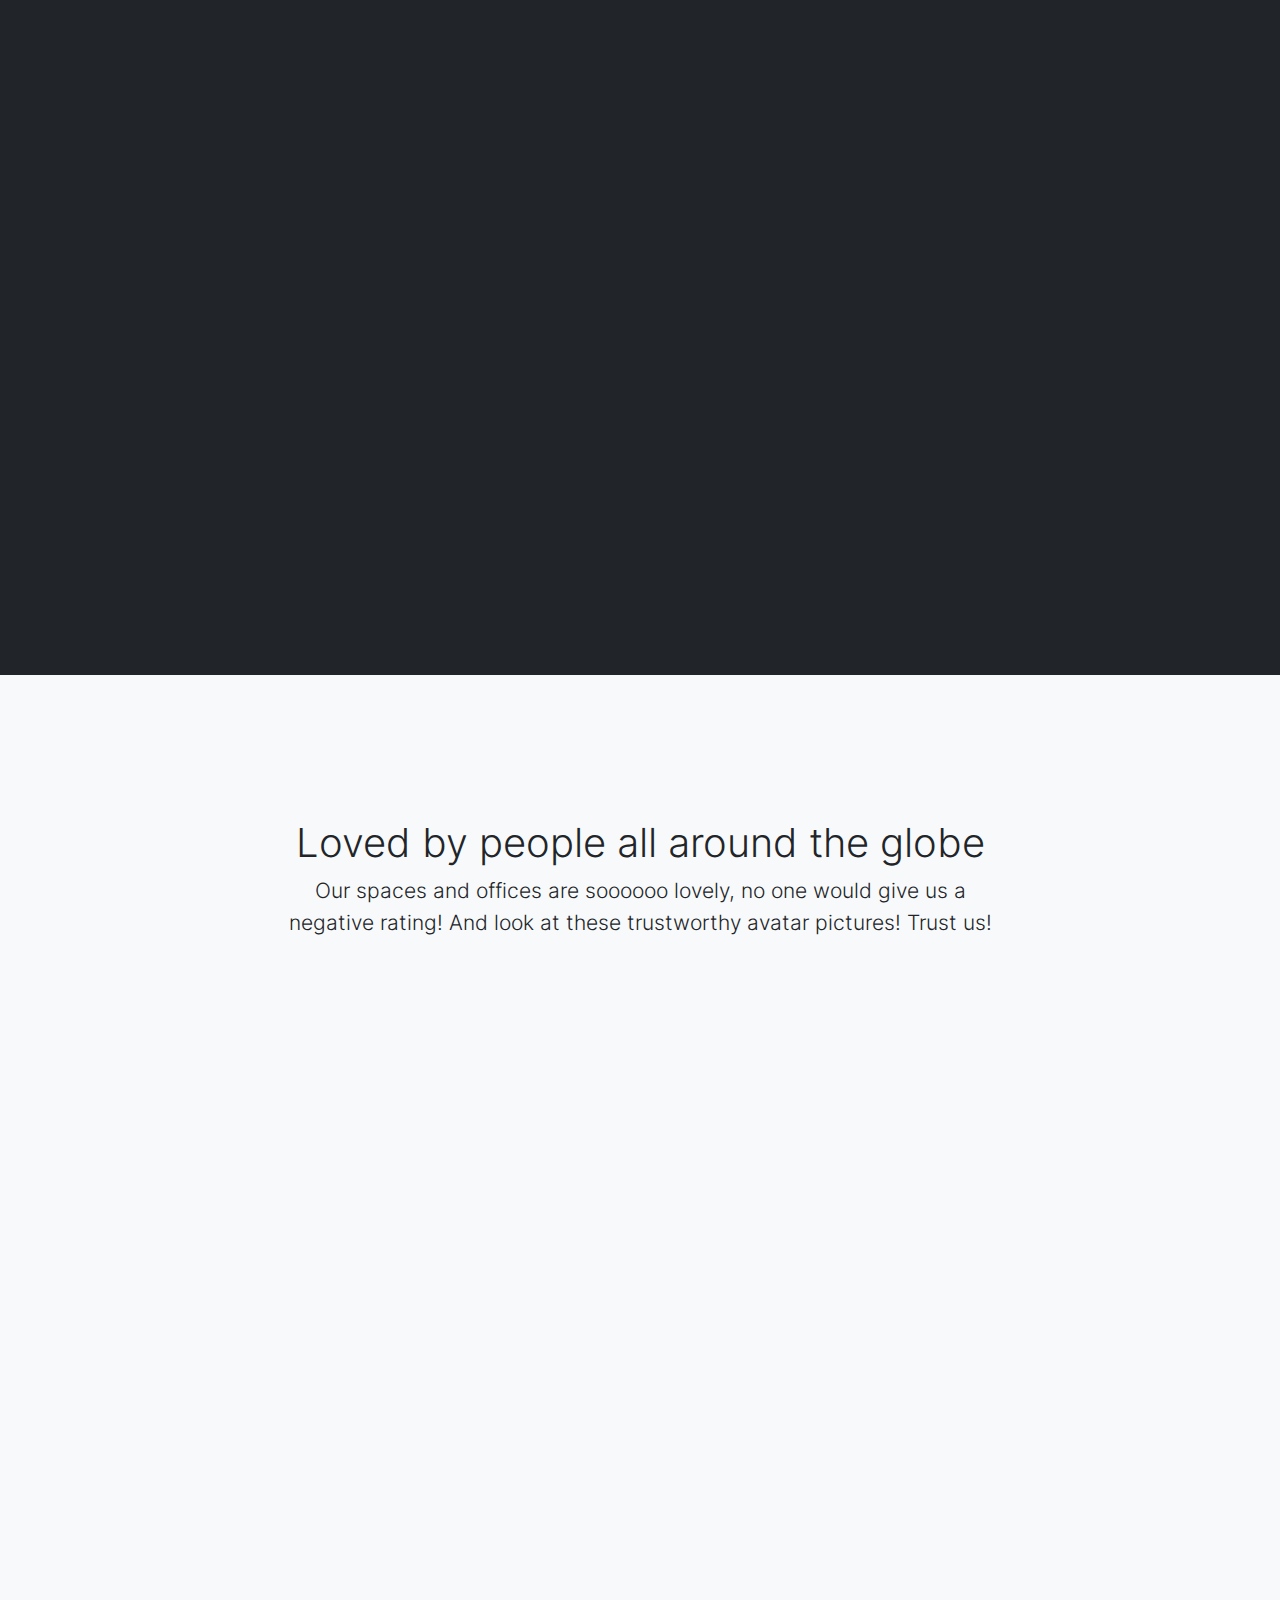
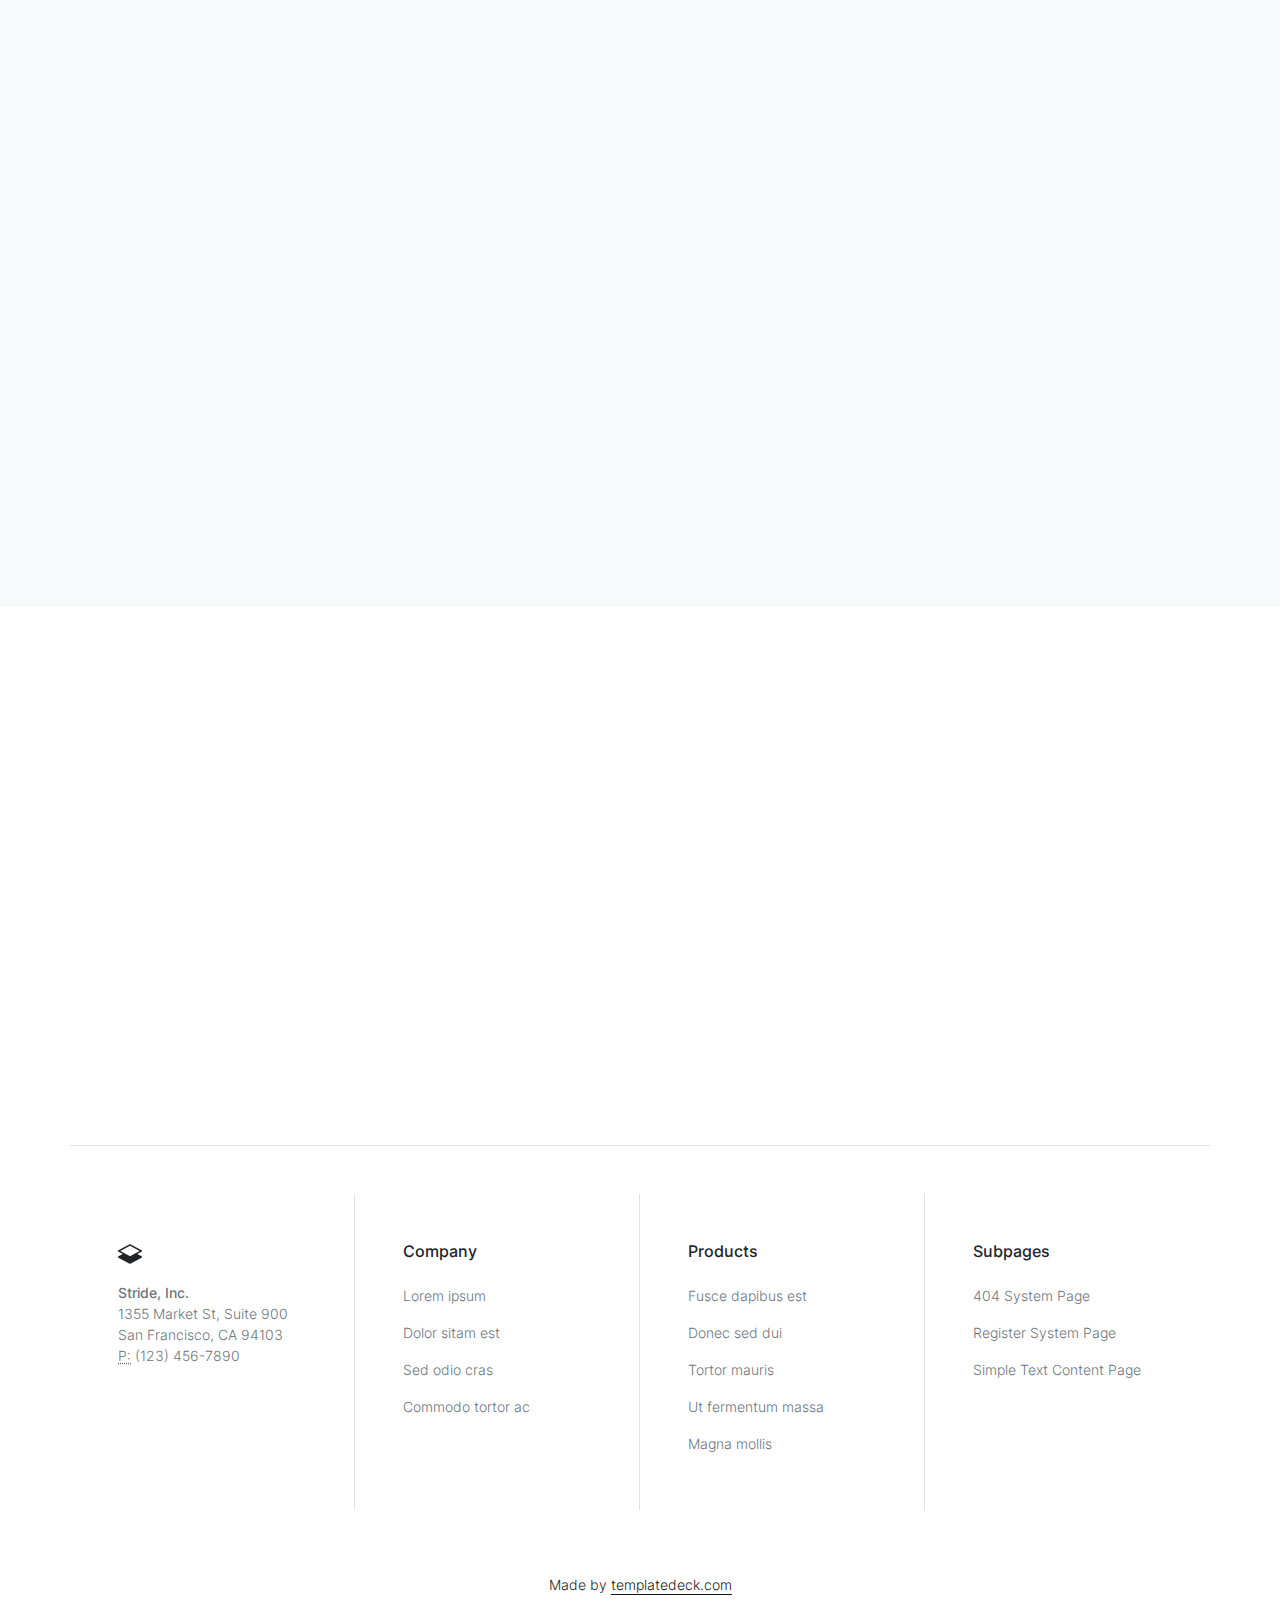
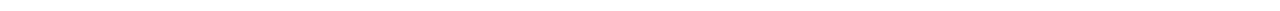
==== commit 74708f74: "Update index.html" ====
--- a/index.html
+++ b/index.html
@@ -64,10 +64,10 @@
     <a class="navbar-brand pe-4 fs-4" href="/">
 
   <!--Logo-->    
-  <svg version="1.1" xmlns:cc="http://creativecommons.org/ns#" xmlns:dc="http://purl.org/dc/elements/1.1/" xmlns:rdf="http://www.w3.org/1999/02/22-rdf-syntax-ns#" xmlns="http://www.w3.org/2000/svg" xmlns:xlink="http://www.w3.org/1999/xlink" width="128" height="24" fill="currentColor" class="bi bi-layers-half" viewBox="0 0 256 192" xml:space="preserve">
+  <svg version="1.1" xmlns:cc="http://creativecommons.org/ns#" xmlns:dc="http://purl.org/dc/elements/1.1/" xmlns:rdf="http://www.w3.org/1999/02/22-rdf-syntax-ns#" xmlns="http://www.w3.org/2000/svg" xmlns:xlink="http://www.w3.org/1999/xlink" fill="currentColor" class="bi bi-layers-half" viewBox="0 0 256 192" xml:space="preserve">
 
  
- <g id="logo-group" transform="translate(-0.000005) scale(0.5)">
+ <g id="logo-group" transform="translate(-0.000005) scale(0.6)">
   <path id="path15403" style="font-variant-ligatures:none" d="m328.12 413.4q-2.8242 0-4.4648 1.8867-1.6289 1.875-1.6289 5.1445 0 3.3633 1.5703 5.2031 1.582 1.8281 4.5 1.8281 1.793 0 4.0898-0.64453v1.7461q-1.7812 0.66796-4.3945 0.66796-3.7852 0-5.8477-2.2969-2.0508-2.2969-2.0508-6.5273 0-2.6484 0.98438-4.6406 0.99609-1.9922 2.8594-3.0703 1.875-1.0781 4.4062-1.0781 2.6953 0 4.7109 0.98438l-0.84375 1.7109q-1.9453-0.91407-3.8906-0.91407z" stroke-miterlimit="2" stroke-width="0" fill="#1b6b93"/>
   <path id="path15405" style="font-variant-ligatures:none" d="m347.47 422.56q0 3.1406-1.582 4.9102-1.582 1.7578-4.3711 1.7578-1.7227 0-3.0586-0.80859t-2.0625-2.3203q-0.72656-1.5117-0.72656-3.5391 0-3.1406 1.5703-4.8867 1.5703-1.7578 4.3594-1.7578 2.6953 0 4.2773 1.793 1.5938 1.793 1.5938 4.8516zm-9.7852 0q0 2.4609 0.98438 3.75 0.98437 1.2891 2.8945 1.2891 1.9102 0 2.8945-1.2774 0.9961-1.2891 0.9961-3.7617 0-2.4492-0.9961-3.7148-0.98437-1.2773-2.918-1.2773-1.9102 0-2.8828 1.2539-0.97266 1.2539-0.97266 3.7383z" stroke-miterlimit="2" stroke-width="0" fill="#1b6b93"/>
   <path id="path15407" style="font-variant-ligatures:none" d="m360.41 428.99v-8.3086q0-1.5703-0.71484-2.3438-0.71485-0.77344-2.2383-0.77344-2.0156 0-2.9531 1.0898t-0.9375 3.5977v6.7383h-1.9453v-12.844h1.582l0.31641 1.7578h0.0937q0.59765-0.94922 1.6758-1.4648 1.0781-0.52735 2.4023-0.52735 2.3203 0 3.4922 1.125 1.1719 1.1133 1.1719 3.5742v8.3789z" stroke-miterlimit="2" stroke-width="0" fill="#1b6b93"/>
@@ -124,7 +124,7 @@
       <ul class="navbar-nav me-auto mb-2 mb-lg-0">
       <li class="nav-item">
     <a class="nav-link" href="#services" aria-label="Brings you to the frontpage">
-      Services3
+      Services4
     </a>
   </li>
   <li class="nav-item">
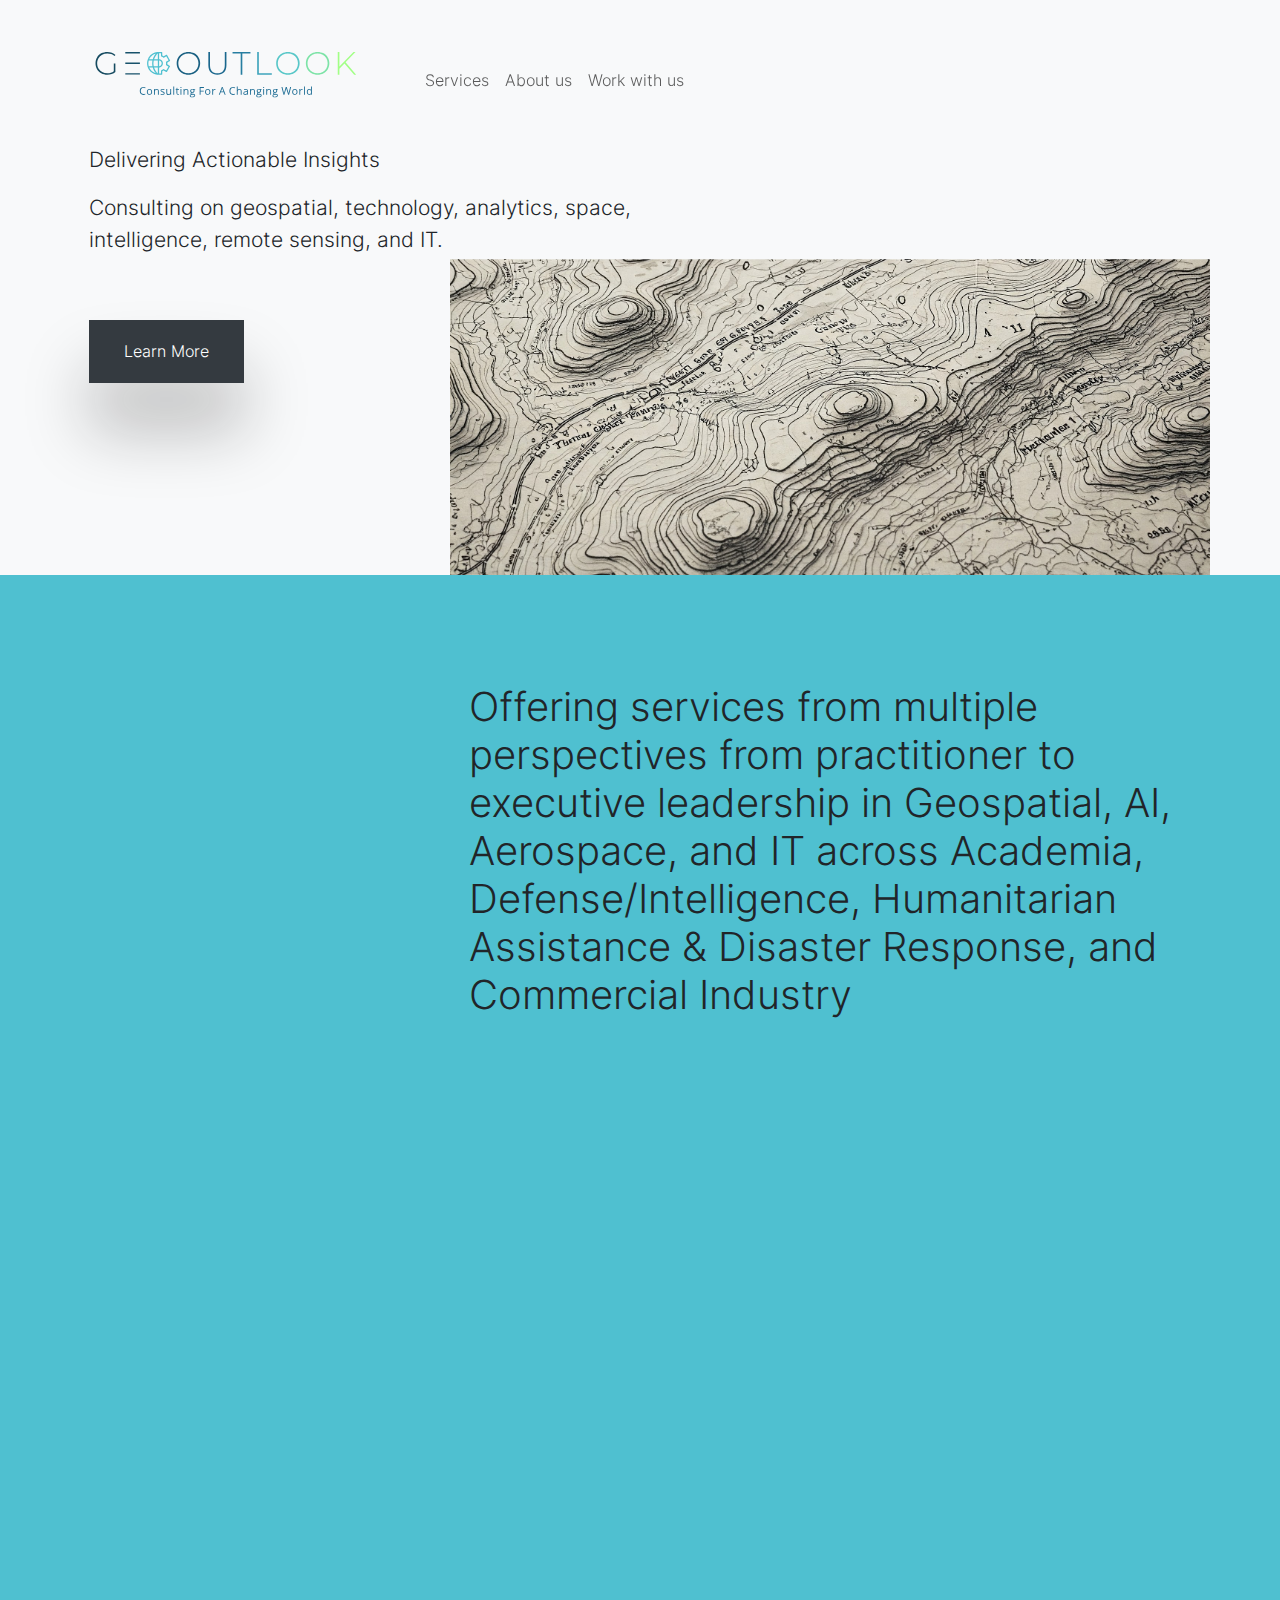
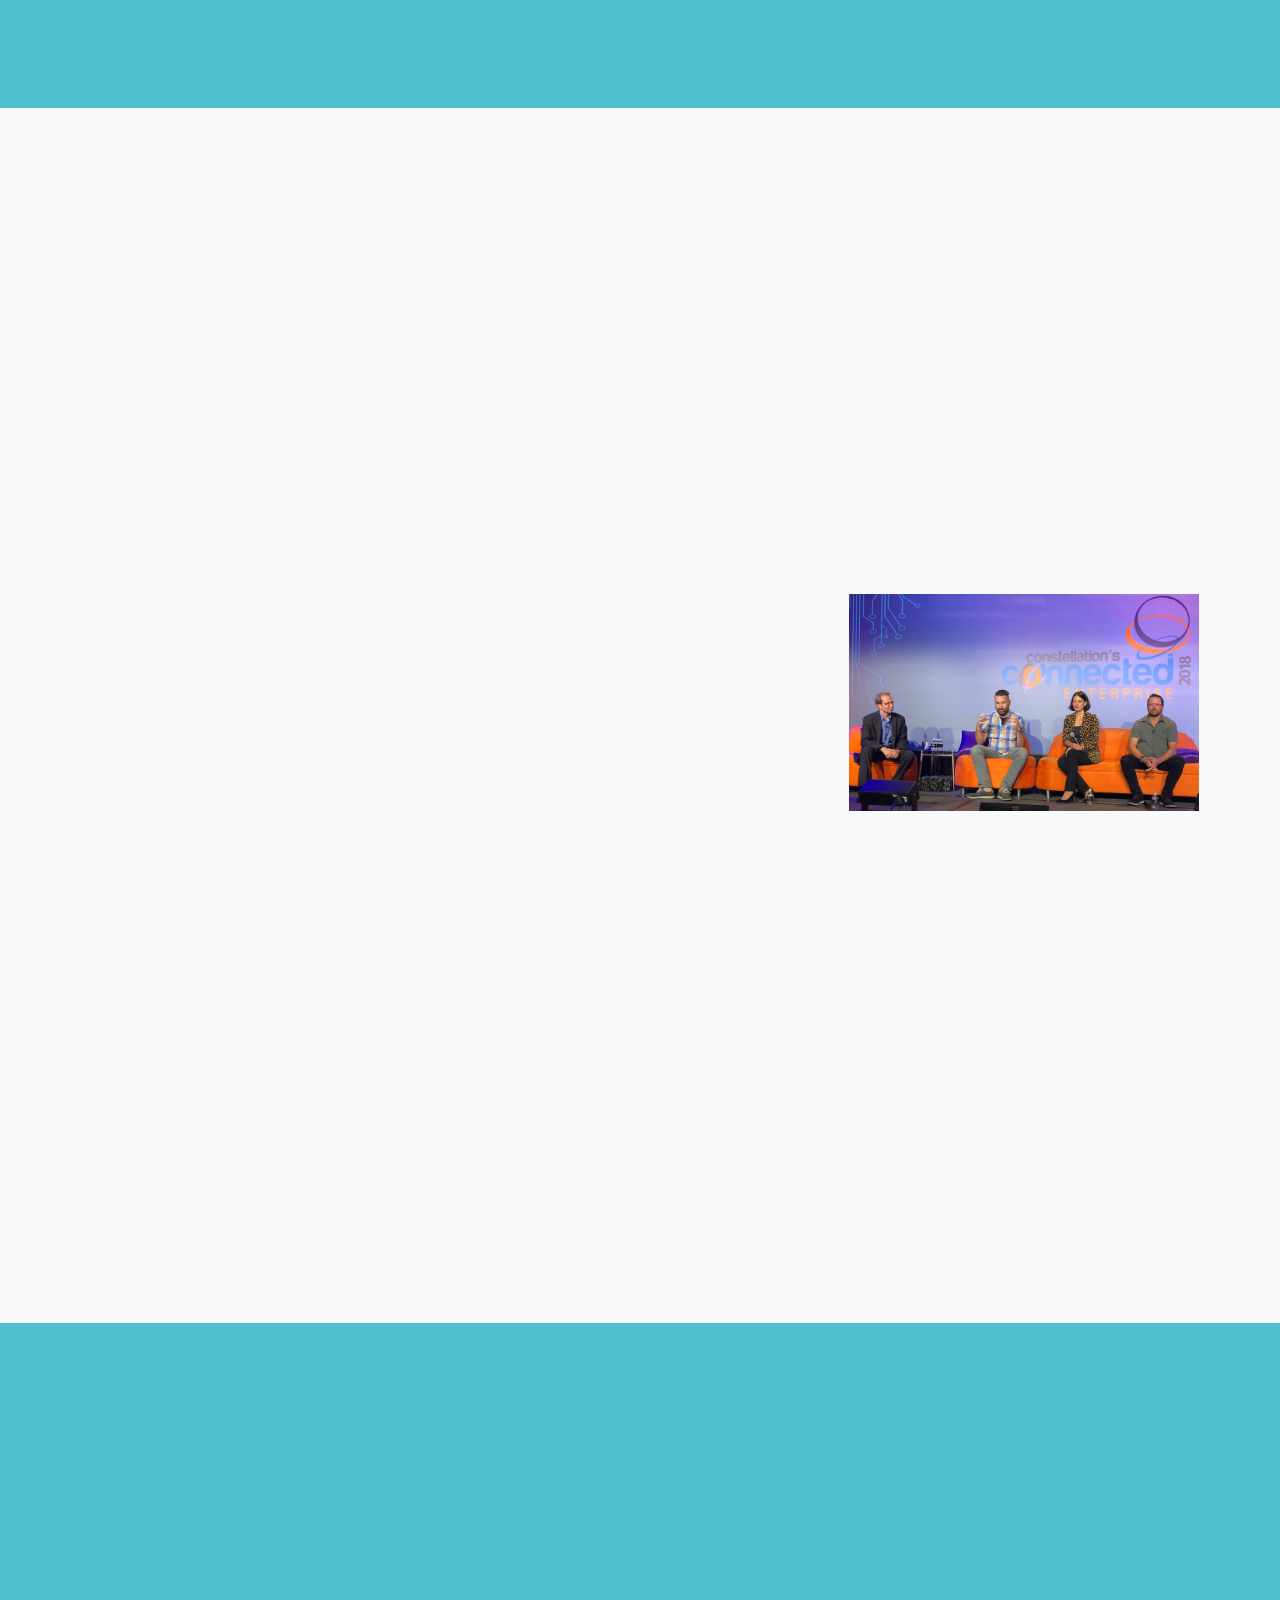
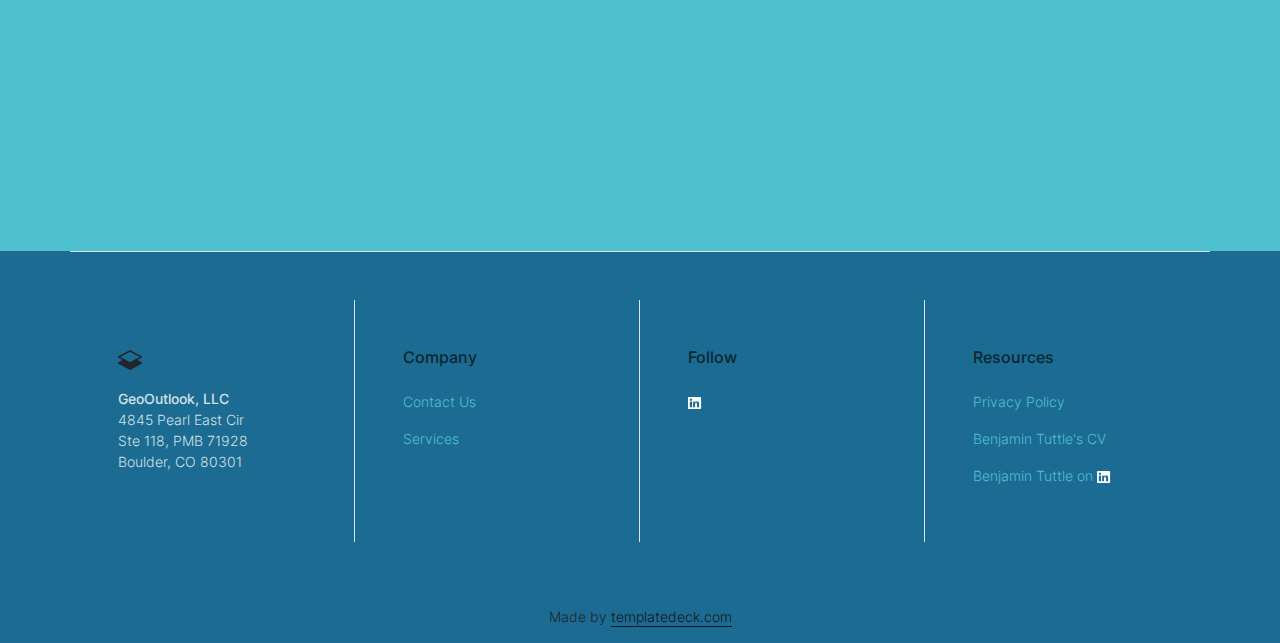
==== commit 4f1dcb4b: "Merge branch 'main' into V1.0.0" ====
--- a/index.html
+++ b/index.html
@@ -4,20 +4,15 @@
   <head>
       <meta charset="utf-8">
   <meta name="viewport" content="width=device-width,initial-scale=1,shrink-to-fit=no">
-  <meta name="description" content="A growing collection of ready to use components for the CSS framework Bootstrap 5">
-  <link rel="apple-touch-icon" sizes="180x180" href="img/apple-touch-icon.png">
+  <meta name="description" content="GeoOutlook, LLC">
+  <link rel="apple-touch-icon" sizes="180x180" href="img/apple-icon-180x180.png">
   <link rel="icon" type="image/png" sizes="32x32" href="img/favicon-32x32.png">
   <link rel="icon" type="image/png" sizes="16x16" href="img/favicon-16x16.png">
-  <link rel="icon" type="image/png" sizes="96x96" href=".t/img/favicon.png">
-  <meta name="author" content="Holger Koenemann">
+  <link rel="icon" type="image/png" sizes="96x96" href="/img/favicon-96x96.png">
+  <meta name="author" content="Benjamin Tuttle">
   <meta name="generator" content="Eleventy v2.0.0">
   <meta name="HandheldFriendly" content="true">
 
-<!-- comment the next 3 lines out for deployment -->
-  <meta http-equiv='cache-control' content='no-cache'> 
-  <meta http-equiv='expires' content='0'> 
-  <meta http-equiv='pragma' content='no-cache'>
-    
   <title>GeoOutlook, LLC</title>
   <link rel="stylesheet" href="css/theme.min.css">
 
@@ -59,15 +54,15 @@
 
   <body data-bs-spy="scroll" data-bs-target="#navScroll">
 
-    <nav id="navScroll" class="navbar navbar-expand-lg navbar-light fixed-top" tabindex="0">
+<nav id="navScroll" class="navbar navbar-expand-lg navbar-light fixed-top" tabindex="0">
   <div class="container">
     <a class="navbar-brand pe-4 fs-4" href="/">
 
   <!--Logo-->    
-  <svg version="1.1" xmlns:cc="http://creativecommons.org/ns#" xmlns:dc="http://purl.org/dc/elements/1.1/" xmlns:rdf="http://www.w3.org/1999/02/22-rdf-syntax-ns#" xmlns="http://www.w3.org/2000/svg" xmlns:xlink="http://www.w3.org/1999/xlink" fill="currentColor" class="bi bi-layers-half" viewBox="0 0 256 192" xml:space="preserve">
+  <svg version="1.1" xmlns:cc="http://creativecommons.org/ns#" xmlns:dc="http://purl.org/dc/elements/1.1/" xmlns:rdf="http://www.w3.org/1999/02/22-rdf-syntax-ns#" xmlns="http://www.w3.org/2000/svg" xmlns:xlink="http://www.w3.org/1999/xlink" fill="currentColor" class="bi bi-layers-half" width="288" height="86" viewBox="400 300 256 192" xml:space="preserve">
 
  
- <g id="logo-group" transform="translate(-0.000005) scale(0.6)">
+ <g id="logo-group" transform="translate(-0.000005) scale(1)">
   <path id="path15403" style="font-variant-ligatures:none" d="m328.12 413.4q-2.8242 0-4.4648 1.8867-1.6289 1.875-1.6289 5.1445 0 3.3633 1.5703 5.2031 1.582 1.8281 4.5 1.8281 1.793 0 4.0898-0.64453v1.7461q-1.7812 0.66796-4.3945 0.66796-3.7852 0-5.8477-2.2969-2.0508-2.2969-2.0508-6.5273 0-2.6484 0.98438-4.6406 0.99609-1.9922 2.8594-3.0703 1.875-1.0781 4.4062-1.0781 2.6953 0 4.7109 0.98438l-0.84375 1.7109q-1.9453-0.91407-3.8906-0.91407z" stroke-miterlimit="2" stroke-width="0" fill="#1b6b93"/>
   <path id="path15405" style="font-variant-ligatures:none" d="m347.47 422.56q0 3.1406-1.582 4.9102-1.582 1.7578-4.3711 1.7578-1.7227 0-3.0586-0.80859t-2.0625-2.3203q-0.72656-1.5117-0.72656-3.5391 0-3.1406 1.5703-4.8867 1.5703-1.7578 4.3594-1.7578 2.6953 0 4.2773 1.793 1.5938 1.793 1.5938 4.8516zm-9.7852 0q0 2.4609 0.98438 3.75 0.98437 1.2891 2.8945 1.2891 1.9102 0 2.8945-1.2774 0.9961-1.2891 0.9961-3.7617 0-2.4492-0.9961-3.7148-0.98437-1.2773-2.918-1.2773-1.9102 0-2.8828 1.2539-0.97266 1.2539-0.97266 3.7383z" stroke-miterlimit="2" stroke-width="0" fill="#1b6b93"/>
   <path id="path15407" style="font-variant-ligatures:none" d="m360.41 428.99v-8.3086q0-1.5703-0.71484-2.3438-0.71485-0.77344-2.2383-0.77344-2.0156 0-2.9531 1.0898t-0.9375 3.5977v6.7383h-1.9453v-12.844h1.582l0.31641 1.7578h0.0937q0.59765-0.94922 1.6758-1.4648 1.0781-0.52735 2.4023-0.52735 2.3203 0 3.4922 1.125 1.1719 1.1133 1.1719 3.5742v8.3789z" stroke-miterlimit="2" stroke-width="0" fill="#1b6b93"/>
@@ -108,13 +103,6 @@
  </g>
 
 </svg>
-<!--
-  <svg xmlns="http://www.w3.org/2000/svg" width="32" height="32" fill="currentColor" class="bi bi-layers-half" viewbox="-10 -10 16 16">
-    <path d="M8.235 1.559a.5.5 0 0 0-.47 0l-7.5 4a.5.5 0 0 0 0 .882L3.188 8 .264 9.559a.5.5 0 0 0 0 .882l7.5 4a.5.5 0 0 0 .47 0l7.5-4a.5.5 0 0 0 0-.882L12.813 8l2.922-1.559a.5.5 0 0 0 0-.882l-7.5-4zM8 9.433 1.562 6 8 2.567 14.438 6 8 9.433z"/>
-  </svg>
--->
-<!--  <span class="ms-1 fw-bolder">GeoOutlook</span> -->
-
 </a>
 
     <button class="navbar-toggler" type="button" data-bs-toggle="collapse" data-bs-target="#navbarSupportedContent" aria-controls="navbarSupportedContent" aria-expanded="false" aria-label="Toggle navigation">
@@ -124,7 +112,7 @@
       <ul class="navbar-nav me-auto mb-2 mb-lg-0">
       <li class="nav-item">
     <a class="nav-link" href="#services" aria-label="Brings you to the frontpage">
-      Services4
+      Services
     </a>
   </li>
   <li class="nav-item">
@@ -132,40 +120,11 @@
       About us
     </a>
   </li>
-<!--
-  <li class="nav-item">
-    <a class="nav-link" href="#numbers">
-      Numbers
-    </a>
-  </li>
-  <li class="nav-item">
-    <a class="nav-link" href="#gallery">
-      Gallery
-    </a>
-  </li>
--->
   <li class="nav-item">
     <a class="nav-link" href="#workwithus">
       Work with us
     </a>
   </li>
-  <li class="nav-item">
-    <a class="nav-link" href="#testimonials">
-      Privacy Policy
-    </a>
-  </li>
-
-    </ul>
-<!--
-      <a href="https://templatedeck.com/stride-html-template.html" data-splitbee-event="Click Download" aria-label="Download this template" class="link-dark pb-1 link-fancy me-2">
-        Download this Template       <svg xmlns="http://www.w3.org/2000/svg" width="16" height="16" fill="currentColor" class="bi bi-download ms-1" viewBox="0 0 16 16">
-                <path d="M.5 9.9a.5.5 0 0 1 .5.5v2.5a1 1 0 0 0 1 1h12a1 1 0 0 0 1-1v-2.5a.5.5 0 0 1 1 0v2.5a2 2 0 0 1-2 2H2a2 2 0 0 1-2-2v-2.5a.5.5 0 0 1 .5-.5z"/>
-                <path d="M7.646 11.854a.5.5 0 0 0 .708 0l3-3a.5.5 0 0 0-.708-.708L8.5 10.293V1.5a.5.5 0 0 0-1 0v8.793L5.354 8.146a.5.5 0 1 0-.708.708l3 3z"/>
-              </svg>
-      </a>
--->
-
-    </div>
 </div>
 </nav>
 
@@ -173,52 +132,63 @@
       <div class="w-100 overflow-hidden bg-gray-100" id="top">
   
 <div class="container position-relative">
-  <div class="col-12 col-lg-8 mt-0 h-100 position-absolute top-0 end-0 bg-cover" data-aos="fade-left" style="background-image: url(img/webp/interior11.webp);">
+  <div class="col-12 col-lg-8 mt-0 h-100 position-absolute top-0 end-0 bg-cover" data-aos="fade-left" style="background-image: url(img/Topobw3.png);">
     
   </div>
     <div class="row">
 
 <div class="col-lg-7 py-vh-6 position-relative" data-aos="fade-right">
-  <h1 class="display-1 fw-bold mt-5">GeoOutlook, LLC</h1>
-  <p class="lead">We provide consulting on geospatial data, technology, analytics, space, intelligence, and remote sensing. </p>
-  <a href="#" class="btn btn-dark btn-xl shadow me-3 rounded-0 my-5">Learn More</a>
-</div>
-
-
-
-</div>
-</div>
-
-</div>
-
-<div class="py-vh-5 w-100 overflow-hidden" id="services">
+  	<p class="lead"> Delivering Actionable Insights </p>
+	<p class="lead"> Consulting on geospatial, technology, analytics, space, intelligence, remote sensing, and IT. </p>
+  <a href="#aboutus" class="btn btn-dark btn-xl shadow me-3 rounded-0 my-5">Learn More</a>
+</div>
+
+
+
+</div>
+</div>
+
+</div>
+
+<div class="py-vh-5 w-100 bg-gopalette-lightblue overflow-hidden" id="services">
   <div class="container">
       <div class="row d-flex justify-content-end">
-<div class="col-lg-8" data-aos="fade-down"><h2 class="display-6">Okay, there are three really good reasons for us. There are no more than three, but we think three is a reasonable good number of good stuff.</h2></div>
-</div>
-<div class="row d-flex align-items-center">
+<div class="col-lg-8" data-aos="fade-down"><h2 class="display-6">Offering services from multiple perspectives from practitioner to executive leadership in Geospatial, AI, Aerospace, and IT across Academia, Defense/Intelligence, Humanitarian Assistance & Disaster Response, and Commercial Industry</h2>
+  </div>
+      
+</div>
+<div class="row d-flex align-items-start">
 <div class="col-md-6 col-lg-4" data-aos="fade-up" data-aos-delay="200">
   <span class="h5 fw-lighter">01.</span>
-  <h3 class="py-5 border-top border-dark">We rented this fancy startup office in an old factory building.</h3>
-  <p>Lorem, ipsum dolor sit amet consectetur adipisicing elit. Minus culpa, voluptatibus ex itaque, sapiente a consequatur inventore beatae, ipsam debitis omnis consequuntur iste asperiores. Similique quisquam debitis corrupti deserunt, dolor.</p>
-  <a href="#" class="link-fancy">Learn more
-  </a>
+  <h3 class="py-5 border-top border-dark">Product Strategy and Development</h3>
+     <ul>
+        <li>Finding Product/Market Fit</li>
+        <li>Product Conceptualizarion, Planning, and Development</li>         
+        <li>Product Launch</li>
+        <li>Innovation of Exisitng Products</li>
+     </ul>
 </div>
 
 <div class="col-md-6 col-lg-4 py-vh-4 pb-0" data-aos="fade-up" data-aos-delay="400">
   <span class="h5 fw-lighter">02.</span>
-  <h3 class="py-5 border-top border-dark">We don´t know exactly what we are doing. But thats good because we can´t break something intentionally.</h3>
-  <p>Lorem, ipsum dolor sit  adipisicing elit. Minus culpa, voluptatibus ex itaque, sapiente a consequatur inventore beatae, ipsam debitis omnis consequuntur iste asperiores. Similique quisquam debitis corrupti deserunt, dolor.</p>
-  <a href="#" class="link-fancy">Learn more
-  </a>
+  <h3 class="py-5 border-top border-dark">Market Analysis</h3>
+     <ul>
+        <li>Opportunites for Innovation</li>
+        <li>Competitor Insights & Analysis</li>         
+        <li>Assessment of Your Organization's Market Advantages/Disadvantages</li>
+        <li>New Market Entry Strategy</li>
+     </ul>
 </div>
 
 <div class="col-md-6 col-lg-4 py-vh-6 pb-0" data-aos="fade-up" data-aos-delay="600">
   <span class="h5 fw-lighter">03.</span>
-  <h3 class="py-5 border-top border-dark">There is no real number three reason. So please read again number one and two.</h3>
-  <p>Lorem, ipsum dolor sit amet consectetur adipisicing elit. Minus culpa, voluptatibus ex itaque, sapiente a consequatur inventore beatae, ipsam debitis omnis consequuntur iste asperiores. Similique quisquam debitis corrupti deserunt, dolor.</p>
-  <a href="#" class="link-fancy">Learn more
-  </a>
+  <h3 class="py-5 border-top border-dark">Engineering Team Growth and Execution</h3>
+     <ul>
+        <li>Organization Struture Tailored to Your Products</li>
+        <li>Development Strategy to Ensure Succesful Team Collanoration and Delivery</li>         
+        <li>Prioritization, Hiring, and Culture Strategy for Growth</li>
+        <li>Planning, Execution, & Management Strategy</li>
+     </ul>
 </div>
 </div>
 
@@ -232,22 +202,39 @@
   <div class="col-lg-6">
   <div class="row gx-5 d-flex">
     <div class="col-md-11">
-      <div class="shadow ratio ratio-16x9 rounded bg-cover bp-center align-self-end" data-aos="fade-right" style="background-image: url(img/webp/people15.webp);--bs-aspect-ratio: 50%;">
+      <div class="shadow ratio ratio-16x9 rounded bg-cover bp-center align-self-end" data-aos="fade-right" style="background-image: url(img/FieldCollection.jpg);--bs-aspect-ratio: 50%;">
       </div>
     </div>
     <div class="col-md-5 offset-md-1">
-      <div class="shadow ratio ratio-1x1 rounded bg-cover mt-5 bp-center float-end" data-aos="fade-up" style="background-image: url(img/webp/interior42.webp);">
+      <div class="shadow ratio ratio-1x1 rounded bg-cover mt-5 bp-center float-end" data-aos="fade-up" style="background-image: url(img/light-trailer.jpg);">
       </div>
     </div>
     <div class="col-md-6">
-      <div class="col-12 shadow ratio rounded bg-cover mt-5 bp-center" data-aos="fade-left" style="background-image: url(img/webp/people4.webp);--bs-aspect-ratio: 150%;">
+      <div class="col-12 shadow ratio rounded bg-cover mt-5 bp-center" data-aos="fade-left" style="background-image: url(img/topo2.jpeg);--bs-aspect-ratio: 150%;">
       </div>
     </div>
   </div>
 </div>
 <div class="col-lg-4">
-  <h3 class="py-5 border-top border-dark" data-aos="fade-left">We did some interesting stuff in our field of work. For example we collect a lot of these free photos and use them on our website.</h3>
-  <p data-aos="fade-left" data-aos-delay="200">Donec id elit non mi porta gravida at eget metus. Fusce dapibus, tellus ac cursus commodo, tortor mauris condimentum nibh, ut fermentum massa justo sit amet risus.
+  <h3 class="py-5 border-top border-dark" data-aos="fade-left">Benjamin has spent his career at the intersection of geography and technology, working to deliver solutions that support faster more effective decision making.</h3>
+    <img src="img/CCE2018-1.jpg" width="350px">
+</div>
+
+<!-- <div class="col-12 col-lg-10 col-xl-8 text-left"> -->
+<div class="col-lg-12 text-center" data-aos="fade">
+  <br/>
+  <p>He has worked across government, academia, and industry which has given him a deep underastanding of this space from multiple prespectives. 
+      
+    Postions have included:
+    <ul style="list-style-type:none;">
+        <li>CTO at EOI Space</li>
+        <li>CTO at Arturo.ai</li>
+        <li>Director of Outposts at NGA</li>
+        <li>Director of Product & Engineering for GEOINT Services ar NGA</li>
+        <li>R&D Scientist at the Cooperative Institute for Research in Environmental Sciences at the University of Colorado Boulder</li>    
+    </ul>  
+    
+    He holds a BA in Geography and a BA in Environmental Studies from the University of Colorado, Boulder, an MS in GIS from the University of Denver, and a PhD in Geography from the University of Denver. His research interests include human environment interactions, nighttime satellite imagery, and the intersection of geography and technology. One of his main drives is finding opportunities to leverage emerging technology and remote sensing data to help decision makers across many communities make decisions better, faster, and more cost effectively than previously possible.
   </p>
   <p>
     <a href="#" class="link-fancy link-dark" data-aos="fade-left" data-aos-delay="400">Learn more
@@ -259,91 +246,13 @@
   </div>
 </div>
 
-<div class="py-vh-5 w-100 overflow-hidden" id="numbers">
-  <div class="container">
-      <div class="row d-flex justify-content-between align-items-center">
-  <div class="col-lg-5">
-    <h3 class="py-5 border-top border-dark" data-aos="fade-right">Our magic numbers</h3>
-</div>
-<div class="col-lg-6">
-  <div class="row">
-    <div class="col-12">
-    <h2 class="display-6 mb-5" data-aos="fade-down">There are some important numbers for us. They are just numbers without any meaning, but we just love them.</h2>
-    </div>
-    <div class="col-lg-6" data-aos="fade-up">
-      <div class="display-1 fw-bold py-4">42%</div>
-      <p class="text-black-50">Donec id elit non mi porta gravida at eget metus. Fusce dapibus, tellus ac cursus commodo, tortor mauris condimentum nibh, ut fermentum massa justo sit amet risus. Etiam porta sem malesuada magna mollis euismod. Donec sed odio dui.</p>
-    </div>
-    <div class="col-lg-6" data-aos="fade-up">
-      <div class="display-1 fw-bold py-4">+300</div>
-      <p class="text-black-50">Donec id elit non mi porta gravida at eget metus. Fusce dapibus, tellus ac cursus commodo, tortor mauris condimentum nibh, ut fermentum massa justo sit amet risus. Etiam porta sem malesuada magna mollis euismod. Donec sed odio dui.</p>
-    </div>
-  </div>
-</div>
-</div>
-
-  </div>
-</div>
-
-<div class="position-relative overflow-hidden w-100 bg-light" id="gallery">
-  <div class="container-fluid">
-  <div class="row overflow-scroll">
-    <div class="col-12">
-      <div class="row vw-100 px-0 py-vh-5 d-flex align-items-center scrollx">
-        <div class="col-md-2" data-aos="fade-up">
-            <img src="img/webp/interior37.webp" class="rounded shadow img-fluid" alt="nice gallery image" width="512" height="341">
-        </div>
-
-        <div class="col-md-2" data-aos="fade-up" data-aos-delay="200">
-            <img src="img/webp/people1.webp" class="img-fluid rounded shadow" alt="nice gallery image" width="1164" height="776">
-        </div>
-
-        <div class="col-md-3" data-aos="fade-up" data-aos-delay="400">
-            <img src="img/webp/people2.webp" class="img-fluid rounded shadow" alt="nice gallery image" width="844" height="1054">
-        </div>
-
-        <div class="col-md-3" data-aos="fade-up" data-aos-delay="600">
-            <img src="img/webp/interior29.webp" class="img-fluid rounded shadow" alt="nice gallery image" width="844" height="562">
-        </div>
-
-        <div class="col-md-2" data-aos="fade-up" data-aos-delay="800">
-            <img src="img/webp/people23.webp" class="rounded shadow img-fluid" alt="nice gallery image" width="512" height="341">
-        </div>
-      </div>
-    </div>
-   </div>
- </div>
-
-</div>
-
-<div class="container py-vh-4 w-100 overflow-hidden">
-  <div class="row d-flex justify-content-center align-items-center">
-    <div class="col-lg-5">
-  <h3 class="py-5 border-top border-dark" data-aos="fade-right">What our clients say</h3>
-</div>
-<div class="col-md-7" data-aos="fade-left">
-  <blockquote>
-    <div class="fs-4 my-3 fw-light pt-4 border-bottom pb-3">“I´am the CEO of this company. So maybe you think "he will tell us something super awesome about it only". But no. Its a really strange place to work with creepy people all around.
-      They do some computer stuff I don´t understand. But I wear expensive Glasses and a Patagonia Hoodie. So I´am fine with it.”</div>
-    <img src="img/webp/person11.webp" width="64" height="64" class="img-fluid rounded-circle me-3" alt="" data-aos="fade">
-    <span><span class="fw-bold">John Doe,</span>
-      CEO of Stride Ltd.</span>
-  </blockquote>
-</div>
-
-  </div>
-</div>
-
-<div class="py-vh-6 bg-gray-900 text-light w-100 overflow-hidden" id="workwithus">
+<div class="py-vh-6 bg-gopalette-lightblue text-light w-100 overflow-hidden" id="workwithus">
   <div class="container">
     <div class="row d-flex justify-content-center">
       <div class="row d-flex justify-content-center text-center">
   <div class="col-lg-8 text-center" data-aos="fade">
         <p class="text-secondary lead">Let´s start a project together!</p>
-    <h2 class="display-6 mb-5">Hell no! This button is linked to a none working contact form. A none working form without any user feedback. So you might think you done something wrong. But in reality we just don´t want to start anything with you or anyone else.</h2>
-  </div>
-  <div class="col-12">
-    <a href="#" class="btn btn-warning btn-xl shadow me-3 mt-4" data-aos="fade-down">Get in contact</a>
+    <h2 class="display-6 mb-5">If you are interested in discussing a project please feel free to reach out to <a href="mailto:info@geooutlook.com" class="link-fancy">info@geooutlook.com</a></h2>
   </div>
 </div>
 
@@ -351,391 +260,65 @@
   </div>
 </div>
 
-<div class="bg-light w-100 overflow-hidden" id="testimonials">
-  <div class="container py-vh-6">
-    <div class="row d-flex justify-content-center">
-      <div class="col-12 col-lg-10 col-xl-8 text-center">
-  <h2 class="display-6">Loved by people all around the globe</h2>
-  <p class="lead">Our spaces and offices are soooooo lovely, no one would give us a negative rating! And look at these trustworthy avatar pictures! Trust us!</p>
-</div>
-<div class="col-12 mt-4">
-  <div class="row row-cols-1 row-cols-md-2 g-5 d-flex align-items-center">
-
-    <div class="col-12 col-lg-6 col-xl-4" data-aos="fade-right">
-      <div class="card p-4 mt-3 border-0">
-        <div class="card-body">
-          <div class="text-dark py-2 fs-3"><svg xmlns="http://www.w3.org/2000/svg" width="16" height="16" fill="currentColor" class="bi bi-star-fill" viewBox="0 0 16 16">
-  <path d="M3.612 15.443c-.386.198-.824-.149-.746-.592l.83-4.73L.173 6.765c-.329-.314-.158-.888.283-.95l4.898-.696L7.538.792c.197-.39.73-.39.927 0l2.184 4.327 4.898.696c.441.062.612.636.282.95l-3.522 3.356.83 4.73c.078.443-.36.79-.746.592L8 13.187l-4.389 2.256z"/>
-</svg>
-
-<svg xmlns="http://www.w3.org/2000/svg" width="16" height="16" fill="currentColor" class="bi bi-star-fill" viewBox="0 0 16 16">
-  <path d="M3.612 15.443c-.386.198-.824-.149-.746-.592l.83-4.73L.173 6.765c-.329-.314-.158-.888.283-.95l4.898-.696L7.538.792c.197-.39.73-.39.927 0l2.184 4.327 4.898.696c.441.062.612.636.282.95l-3.522 3.356.83 4.73c.078.443-.36.79-.746.592L8 13.187l-4.389 2.256z"/>
-</svg>
-
-<svg xmlns="http://www.w3.org/2000/svg" width="16" height="16" fill="currentColor" class="bi bi-star-fill" viewBox="0 0 16 16">
-  <path d="M3.612 15.443c-.386.198-.824-.149-.746-.592l.83-4.73L.173 6.765c-.329-.314-.158-.888.283-.95l4.898-.696L7.538.792c.197-.39.73-.39.927 0l2.184 4.327 4.898.696c.441.062.612.636.282.95l-3.522 3.356.83 4.73c.078.443-.36.79-.746.592L8 13.187l-4.389 2.256z"/>
-</svg>
-
-<svg xmlns="http://www.w3.org/2000/svg" width="16" height="16" fill="currentColor" class="bi bi-star-fill" viewBox="0 0 16 16">
-  <path d="M3.612 15.443c-.386.198-.824-.149-.746-.592l.83-4.73L.173 6.765c-.329-.314-.158-.888.283-.95l4.898-.696L7.538.792c.197-.39.73-.39.927 0l2.184 4.327 4.898.696c.441.062.612.636.282.95l-3.522 3.356.83 4.73c.078.443-.36.79-.746.592L8 13.187l-4.389 2.256z"/>
-</svg>
-
-<svg xmlns="http://www.w3.org/2000/svg" width="16" height="16" fill="currentColor" class="bi bi-star-half" viewBox="0 0 16 16">
-  <path d="M5.354 5.119 7.538.792A.516.516 0 0 1 8 .5c.183 0 .366.097.465.292l2.184 4.327 4.898.696A.537.537 0 0 1 16 6.32a.548.548 0 0 1-.17.445l-3.523 3.356.83 4.73c.078.443-.36.79-.746.592L8 13.187l-4.389 2.256a.52.52 0 0 1-.146.05c-.342.06-.668-.254-.6-.642l.83-4.73L.173 6.765a.55.55 0 0 1-.172-.403.58.58 0 0 1 .085-.302.513.513 0 0 1 .37-.245l4.898-.696zM8 12.027a.5.5 0 0 1 .232.056l3.686 1.894-.694-3.957a.565.565 0 0 1 .162-.505l2.907-2.77-4.052-.576a.525.525 0 0 1-.393-.288L8.001 2.223 8 2.226v9.8z"/>
-</svg>
-</div>
-          <blockquote class="blockquote">
-            <p>"That service is really really good. And I don´t say that because they pay me a lot of money. I say that because they don´t pay me more money anymore if I don´t say it..."</p>
-          </blockquote>
-          <div class="d-flex justify-content-between border-top pt-3">
-            <div>
-              <span class="h6 fw-5">Jane Doemunsky</span><br>
-              <small class="text-muted">COO, The Boo Corp.</small>
-            </div>
-            <img src="img/webp/person9.webp" width="48" height="48" class="rounded-circle" alt="" data-aos="fade">
-          </div>
-        </div>
-      </div>
-    </div>
-
-    <div class="col-12 col-lg-6 col-xl-4">
-      <div class="card p-4 shadow mt-3 border-0" data-aos="fade-down">
-        <div class="card-body">
-          <div class="text-dark py-2 fs-3"><svg xmlns="http://www.w3.org/2000/svg" width="16" height="16" fill="currentColor" class="bi bi-star-fill" viewBox="0 0 16 16">
-  <path d="M3.612 15.443c-.386.198-.824-.149-.746-.592l.83-4.73L.173 6.765c-.329-.314-.158-.888.283-.95l4.898-.696L7.538.792c.197-.39.73-.39.927 0l2.184 4.327 4.898.696c.441.062.612.636.282.95l-3.522 3.356.83 4.73c.078.443-.36.79-.746.592L8 13.187l-4.389 2.256z"/>
-</svg>
-
-<svg xmlns="http://www.w3.org/2000/svg" width="16" height="16" fill="currentColor" class="bi bi-star-fill" viewBox="0 0 16 16">
-  <path d="M3.612 15.443c-.386.198-.824-.149-.746-.592l.83-4.73L.173 6.765c-.329-.314-.158-.888.283-.95l4.898-.696L7.538.792c.197-.39.73-.39.927 0l2.184 4.327 4.898.696c.441.062.612.636.282.95l-3.522 3.356.83 4.73c.078.443-.36.79-.746.592L8 13.187l-4.389 2.256z"/>
-</svg>
-
-<svg xmlns="http://www.w3.org/2000/svg" width="16" height="16" fill="currentColor" class="bi bi-star-fill" viewBox="0 0 16 16">
-  <path d="M3.612 15.443c-.386.198-.824-.149-.746-.592l.83-4.73L.173 6.765c-.329-.314-.158-.888.283-.95l4.898-.696L7.538.792c.197-.39.73-.39.927 0l2.184 4.327 4.898.696c.441.062.612.636.282.95l-3.522 3.356.83 4.73c.078.443-.36.79-.746.592L8 13.187l-4.389 2.256z"/>
-</svg>
-
-<svg xmlns="http://www.w3.org/2000/svg" width="16" height="16" fill="currentColor" class="bi bi-star-fill" viewBox="0 0 16 16">
-  <path d="M3.612 15.443c-.386.198-.824-.149-.746-.592l.83-4.73L.173 6.765c-.329-.314-.158-.888.283-.95l4.898-.696L7.538.792c.197-.39.73-.39.927 0l2.184 4.327 4.898.696c.441.062.612.636.282.95l-3.522 3.356.83 4.73c.078.443-.36.79-.746.592L8 13.187l-4.389 2.256z"/>
-</svg>
-
-<svg xmlns="http://www.w3.org/2000/svg" width="16" height="16" fill="currentColor" class="bi bi-star" viewBox="0 0 16 16">
-  <path d="M2.866 14.85c-.078.444.36.791.746.593l4.39-2.256 4.389 2.256c.386.198.824-.149.746-.592l-.83-4.73 3.522-3.356c.33-.314.16-.888-.282-.95l-4.898-.696L8.465.792a.513.513 0 0 0-.927 0L5.354 5.12l-4.898.696c-.441.062-.612.636-.283.95l3.523 3.356-.83 4.73zm4.905-2.767-3.686 1.894.694-3.957a.565.565 0 0 0-.163-.505L1.71 6.745l4.052-.576a.525.525 0 0 0 .393-.288L8 2.223l1.847 3.658a.525.525 0 0 0 .393.288l4.052.575-2.906 2.77a.565.565 0 0 0-.163.506l.694 3.957-3.686-1.894a.503.503 0 0 0-.461 0z"/>
-</svg>
-</div>
-          <blockquote class="blockquote">
-            <p>"I really don´t get what they do. Something with Crypto, NFT´s, SaaS and Cyber Security. Maybe an App for Kids...? But they have this nice website...so who cares what they do as long as they are good at it."</p>
-          </blockquote>
-          <div class="d-flex justify-content-between border-top pt-3">
-            <p class="card-text">
-              <span class="h6 fw-5">Jenny Matrix</span><br>
-              <small class="text-muted">Daughter of Col. John Matrix, Commando.</small>
-            </p>
-            <img src="img/webp/person3.webp" width="48" height="48" class="rounded-circle" alt="" data-aos="fade">
-          </div>
-        </div>
-      </div>
-    </div>
-
-    <div class="col-12 col-lg-6 col-xl-4">
-      <div class="card p-4 mt-3 border-0" data-aos="fade-left">
-        <div class="card-body">
-          <div class="text-dark py-2 fs-3"><svg xmlns="http://www.w3.org/2000/svg" width="16" height="16" fill="currentColor" class="bi bi-star-fill" viewBox="0 0 16 16">
-  <path d="M3.612 15.443c-.386.198-.824-.149-.746-.592l.83-4.73L.173 6.765c-.329-.314-.158-.888.283-.95l4.898-.696L7.538.792c.197-.39.73-.39.927 0l2.184 4.327 4.898.696c.441.062.612.636.282.95l-3.522 3.356.83 4.73c.078.443-.36.79-.746.592L8 13.187l-4.389 2.256z"/>
-</svg>
-
-<svg xmlns="http://www.w3.org/2000/svg" width="16" height="16" fill="currentColor" class="bi bi-star-fill" viewBox="0 0 16 16">
-  <path d="M3.612 15.443c-.386.198-.824-.149-.746-.592l.83-4.73L.173 6.765c-.329-.314-.158-.888.283-.95l4.898-.696L7.538.792c.197-.39.73-.39.927 0l2.184 4.327 4.898.696c.441.062.612.636.282.95l-3.522 3.356.83 4.73c.078.443-.36.79-.746.592L8 13.187l-4.389 2.256z"/>
-</svg>
-
-<svg xmlns="http://www.w3.org/2000/svg" width="16" height="16" fill="currentColor" class="bi bi-star" viewBox="0 0 16 16">
-  <path d="M2.866 14.85c-.078.444.36.791.746.593l4.39-2.256 4.389 2.256c.386.198.824-.149.746-.592l-.83-4.73 3.522-3.356c.33-.314.16-.888-.282-.95l-4.898-.696L8.465.792a.513.513 0 0 0-.927 0L5.354 5.12l-4.898.696c-.441.062-.612.636-.283.95l3.523 3.356-.83 4.73zm4.905-2.767-3.686 1.894.694-3.957a.565.565 0 0 0-.163-.505L1.71 6.745l4.052-.576a.525.525 0 0 0 .393-.288L8 2.223l1.847 3.658a.525.525 0 0 0 .393.288l4.052.575-2.906 2.77a.565.565 0 0 0-.163.506l.694 3.957-3.686-1.894a.503.503 0 0 0-.461 0z"/>
-</svg>
-<svg xmlns="http://www.w3.org/2000/svg" width="16" height="16" fill="currentColor" class="bi bi-star" viewBox="0 0 16 16">
-  <path d="M2.866 14.85c-.078.444.36.791.746.593l4.39-2.256 4.389 2.256c.386.198.824-.149.746-.592l-.83-4.73 3.522-3.356c.33-.314.16-.888-.282-.95l-4.898-.696L8.465.792a.513.513 0 0 0-.927 0L5.354 5.12l-4.898.696c-.441.062-.612.636-.283.95l3.523 3.356-.83 4.73zm4.905-2.767-3.686 1.894.694-3.957a.565.565 0 0 0-.163-.505L1.71 6.745l4.052-.576a.525.525 0 0 0 .393-.288L8 2.223l1.847 3.658a.525.525 0 0 0 .393.288l4.052.575-2.906 2.77a.565.565 0 0 0-.163.506l.694 3.957-3.686-1.894a.503.503 0 0 0-.461 0z"/>
-</svg>
-<svg xmlns="http://www.w3.org/2000/svg" width="16" height="16" fill="currentColor" class="bi bi-star" viewBox="0 0 16 16">
-  <path d="M2.866 14.85c-.078.444.36.791.746.593l4.39-2.256 4.389 2.256c.386.198.824-.149.746-.592l-.83-4.73 3.522-3.356c.33-.314.16-.888-.282-.95l-4.898-.696L8.465.792a.513.513 0 0 0-.927 0L5.354 5.12l-4.898.696c-.441.062-.612.636-.283.95l3.523 3.356-.83 4.73zm4.905-2.767-3.686 1.894.694-3.957a.565.565 0 0 0-.163-.505L1.71 6.745l4.052-.576a.525.525 0 0 0 .393-.288L8 2.223l1.847 3.658a.525.525 0 0 0 .393.288l4.052.575-2.906 2.77a.565.565 0 0 0-.163.506l.694 3.957-3.686-1.894a.503.503 0 0 0-.461 0z"/>
-</svg>
-</div>
-          <blockquote class="blockquote">
-            <p>"I don´t know if they are good at what they do. But they have nice coffee and a shiny brand new startup office with bikes on the wall and all that stuff."</p>
-          </blockquote>
-          <div class="d-flex justify-content-between border-top pt-3">
-            <p class="card-text">
-              <span class="h6 fw-5">Rustin Cohle</span><br>
-              <small class="text-muted">Detective, Somewhere in the swamps</small>
-            </p>
-            <img src="img/webp/person8.webp" width="48" height="48" class="rounded-circle" alt="" data-aos="fade">
-          </div>
-        </div>
-      </div>
-    </div>
-
-    <div class="col-12 col-lg-6 col-xl-4">
-      <div class="card p-4 mt-3 border-0" data-aos="fade-right">
-        <div class="card-body">
-          <div class="text-dark py-2 fs-3"><svg xmlns="http://www.w3.org/2000/svg" width="16" height="16" fill="currentColor" class="bi bi-star-fill" viewBox="0 0 16 16">
-  <path d="M3.612 15.443c-.386.198-.824-.149-.746-.592l.83-4.73L.173 6.765c-.329-.314-.158-.888.283-.95l4.898-.696L7.538.792c.197-.39.73-.39.927 0l2.184 4.327 4.898.696c.441.062.612.636.282.95l-3.522 3.356.83 4.73c.078.443-.36.79-.746.592L8 13.187l-4.389 2.256z"/>
-</svg>
-
-<svg xmlns="http://www.w3.org/2000/svg" width="16" height="16" fill="currentColor" class="bi bi-star-fill" viewBox="0 0 16 16">
-  <path d="M3.612 15.443c-.386.198-.824-.149-.746-.592l.83-4.73L.173 6.765c-.329-.314-.158-.888.283-.95l4.898-.696L7.538.792c.197-.39.73-.39.927 0l2.184 4.327 4.898.696c.441.062.612.636.282.95l-3.522 3.356.83 4.73c.078.443-.36.79-.746.592L8 13.187l-4.389 2.256z"/>
-</svg>
-
-<svg xmlns="http://www.w3.org/2000/svg" width="16" height="16" fill="currentColor" class="bi bi-star-fill" viewBox="0 0 16 16">
-  <path d="M3.612 15.443c-.386.198-.824-.149-.746-.592l.83-4.73L.173 6.765c-.329-.314-.158-.888.283-.95l4.898-.696L7.538.792c.197-.39.73-.39.927 0l2.184 4.327 4.898.696c.441.062.612.636.282.95l-3.522 3.356.83 4.73c.078.443-.36.79-.746.592L8 13.187l-4.389 2.256z"/>
-</svg>
-
-<svg xmlns="http://www.w3.org/2000/svg" width="16" height="16" fill="currentColor" class="bi bi-star-half" viewBox="0 0 16 16">
-  <path d="M5.354 5.119 7.538.792A.516.516 0 0 1 8 .5c.183 0 .366.097.465.292l2.184 4.327 4.898.696A.537.537 0 0 1 16 6.32a.548.548 0 0 1-.17.445l-3.523 3.356.83 4.73c.078.443-.36.79-.746.592L8 13.187l-4.389 2.256a.52.52 0 0 1-.146.05c-.342.06-.668-.254-.6-.642l.83-4.73L.173 6.765a.55.55 0 0 1-.172-.403.58.58 0 0 1 .085-.302.513.513 0 0 1 .37-.245l4.898-.696zM8 12.027a.5.5 0 0 1 .232.056l3.686 1.894-.694-3.957a.565.565 0 0 1 .162-.505l2.907-2.77-4.052-.576a.525.525 0 0 1-.393-.288L8.001 2.223 8 2.226v9.8z"/>
-</svg>
-<svg xmlns="http://www.w3.org/2000/svg" width="16" height="16" fill="currentColor" class="bi bi-star" viewBox="0 0 16 16">
-  <path d="M2.866 14.85c-.078.444.36.791.746.593l4.39-2.256 4.389 2.256c.386.198.824-.149.746-.592l-.83-4.73 3.522-3.356c.33-.314.16-.888-.282-.95l-4.898-.696L8.465.792a.513.513 0 0 0-.927 0L5.354 5.12l-4.898.696c-.441.062-.612.636-.283.95l3.523 3.356-.83 4.73zm4.905-2.767-3.686 1.894.694-3.957a.565.565 0 0 0-.163-.505L1.71 6.745l4.052-.576a.525.525 0 0 0 .393-.288L8 2.223l1.847 3.658a.525.525 0 0 0 .393.288l4.052.575-2.906 2.77a.565.565 0 0 0-.163.506l.694 3.957-3.686-1.894a.503.503 0 0 0-.461 0z"/>
-</svg>
-</div>
-          <blockquote class="blockquote">
-            <p>"Its not good at all but I give it five stars because I killed (accidentally) the CEO´s cat with a lawnmover."</p>
-          </blockquote>
-          <div class="d-flex justify-content-between border-top pt-3">
-            <p class="card-text">
-              <span class="h6 fw-5">Richard Thornburg</span><br>
-              <small class="text-muted">News Reporter, KFLW-TV</small>
-            </p>
-            <img src="img/webp/person14.webp" width="48" height="48" class="rounded-circle" alt="" data-aos="fade">
-          </div>
-        </div>
-      </div>
-    </div>
-
-    <div class="col-12 col-lg-6 col-xl-4">
-      <div class="card p-4 mt-3 border-0" data-aos="fade-up">
-        <div class="card-body">
-          <div class="text-dark py-2 fs-3"><svg xmlns="http://www.w3.org/2000/svg" width="16" height="16" fill="currentColor" class="bi bi-star-fill" viewBox="0 0 16 16">
-  <path d="M3.612 15.443c-.386.198-.824-.149-.746-.592l.83-4.73L.173 6.765c-.329-.314-.158-.888.283-.95l4.898-.696L7.538.792c.197-.39.73-.39.927 0l2.184 4.327 4.898.696c.441.062.612.636.282.95l-3.522 3.356.83 4.73c.078.443-.36.79-.746.592L8 13.187l-4.389 2.256z"/>
-</svg>
-
-<svg xmlns="http://www.w3.org/2000/svg" width="16" height="16" fill="currentColor" class="bi bi-star-fill" viewBox="0 0 16 16">
-  <path d="M3.612 15.443c-.386.198-.824-.149-.746-.592l.83-4.73L.173 6.765c-.329-.314-.158-.888.283-.95l4.898-.696L7.538.792c.197-.39.73-.39.927 0l2.184 4.327 4.898.696c.441.062.612.636.282.95l-3.522 3.356.83 4.73c.078.443-.36.79-.746.592L8 13.187l-4.389 2.256z"/>
-</svg>
-
-<svg xmlns="http://www.w3.org/2000/svg" width="16" height="16" fill="currentColor" class="bi bi-star-fill" viewBox="0 0 16 16">
-  <path d="M3.612 15.443c-.386.198-.824-.149-.746-.592l.83-4.73L.173 6.765c-.329-.314-.158-.888.283-.95l4.898-.696L7.538.792c.197-.39.73-.39.927 0l2.184 4.327 4.898.696c.441.062.612.636.282.95l-3.522 3.356.83 4.73c.078.443-.36.79-.746.592L8 13.187l-4.389 2.256z"/>
-</svg>
-
-<svg xmlns="http://www.w3.org/2000/svg" width="16" height="16" fill="currentColor" class="bi bi-star-fill" viewBox="0 0 16 16">
-  <path d="M3.612 15.443c-.386.198-.824-.149-.746-.592l.83-4.73L.173 6.765c-.329-.314-.158-.888.283-.95l4.898-.696L7.538.792c.197-.39.73-.39.927 0l2.184 4.327 4.898.696c.441.062.612.636.282.95l-3.522 3.356.83 4.73c.078.443-.36.79-.746.592L8 13.187l-4.389 2.256z"/>
-</svg>
-
-<svg xmlns="http://www.w3.org/2000/svg" width="16" height="16" fill="currentColor" class="bi bi-star-half" viewBox="0 0 16 16">
-  <path d="M5.354 5.119 7.538.792A.516.516 0 0 1 8 .5c.183 0 .366.097.465.292l2.184 4.327 4.898.696A.537.537 0 0 1 16 6.32a.548.548 0 0 1-.17.445l-3.523 3.356.83 4.73c.078.443-.36.79-.746.592L8 13.187l-4.389 2.256a.52.52 0 0 1-.146.05c-.342.06-.668-.254-.6-.642l.83-4.73L.173 6.765a.55.55 0 0 1-.172-.403.58.58 0 0 1 .085-.302.513.513 0 0 1 .37-.245l4.898-.696zM8 12.027a.5.5 0 0 1 .232.056l3.686 1.894-.694-3.957a.565.565 0 0 1 .162-.505l2.907-2.77-4.052-.576a.525.525 0 0 1-.393-.288L8.001 2.223 8 2.226v9.8z"/>
-</svg>
-</div>
-          <blockquote class="blockquote">
-            <p>"I´am just a guy who uploads his picture to unsplash.com so that others can use me as placeholder for stupid sample avatars. I don´t even know that my face is on this website."</p>
-          </blockquote>
-          <div class="d-flex justify-content-between border-top pt-3">
-            <p class="card-text">
-              <span class="h6 fw-5">Harry Walters</span><br>
-              <small class="text-muted">Gangster, In Bruges</small>
-            </p>
-            <img src="img/webp/person13.webp" width="48" height="48" class="rounded-circle" alt="" data-aos="fade">
-          </div>
-        </div>
-      </div>
-    </div>
-
-    <div class="col-12 col-lg-6 col-xl-4">
-      <div class="card p-4 shadow mt-3 border-0" data-aos="fade-left">
-        <div class="card-body">
-          <div class="text-dark py-2 fs-3"><svg xmlns="http://www.w3.org/2000/svg" width="16" height="16" fill="currentColor" class="bi bi-star-fill" viewBox="0 0 16 16">
-  <path d="M3.612 15.443c-.386.198-.824-.149-.746-.592l.83-4.73L.173 6.765c-.329-.314-.158-.888.283-.95l4.898-.696L7.538.792c.197-.39.73-.39.927 0l2.184 4.327 4.898.696c.441.062.612.636.282.95l-3.522 3.356.83 4.73c.078.443-.36.79-.746.592L8 13.187l-4.389 2.256z"/>
-</svg>
-
-<svg xmlns="http://www.w3.org/2000/svg" width="16" height="16" fill="currentColor" class="bi bi-star-fill" viewBox="0 0 16 16">
-  <path d="M3.612 15.443c-.386.198-.824-.149-.746-.592l.83-4.73L.173 6.765c-.329-.314-.158-.888.283-.95l4.898-.696L7.538.792c.197-.39.73-.39.927 0l2.184 4.327 4.898.696c.441.062.612.636.282.95l-3.522 3.356.83 4.73c.078.443-.36.79-.746.592L8 13.187l-4.389 2.256z"/>
-</svg>
-
-<svg xmlns="http://www.w3.org/2000/svg" width="16" height="16" fill="currentColor" class="bi bi-star-fill" viewBox="0 0 16 16">
-  <path d="M3.612 15.443c-.386.198-.824-.149-.746-.592l.83-4.73L.173 6.765c-.329-.314-.158-.888.283-.95l4.898-.696L7.538.792c.197-.39.73-.39.927 0l2.184 4.327 4.898.696c.441.062.612.636.282.95l-3.522 3.356.83 4.73c.078.443-.36.79-.746.592L8 13.187l-4.389 2.256z"/>
-</svg>
-
-<svg xmlns="http://www.w3.org/2000/svg" width="16" height="16" fill="currentColor" class="bi bi-star-fill" viewBox="0 0 16 16">
-  <path d="M3.612 15.443c-.386.198-.824-.149-.746-.592l.83-4.73L.173 6.765c-.329-.314-.158-.888.283-.95l4.898-.696L7.538.792c.197-.39.73-.39.927 0l2.184 4.327 4.898.696c.441.062.612.636.282.95l-3.522 3.356.83 4.73c.078.443-.36.79-.746.592L8 13.187l-4.389 2.256z"/>
-</svg>
-
-<svg xmlns="http://www.w3.org/2000/svg" width="16" height="16" fill="currentColor" class="bi bi-star-fill" viewBox="0 0 16 16">
-  <path d="M3.612 15.443c-.386.198-.824-.149-.746-.592l.83-4.73L.173 6.765c-.329-.314-.158-.888.283-.95l4.898-.696L7.538.792c.197-.39.73-.39.927 0l2.184 4.327 4.898.696c.441.062.612.636.282.95l-3.522 3.356.83 4.73c.078.443-.36.79-.746.592L8 13.187l-4.389 2.256z"/>
-</svg>
-
-</div>
-          <blockquote class="blockquote">
-            <p>"Okay, okay, I give it five stars. But do you know what: There is a infinit number of stars out there. So five means nothing."</p>
-          </blockquote>
-          <div class="d-flex justify-content-between border-top pt-3">
-            <p class="card-text">
-              <span class="h6 fw-5">Lizzie Stark</span><br>
-              <small class="text-muted">Head of Security, Brummagem Boys</small>
-            </p>
-            <img src="img/webp/person18.webp" width="48" height="48" class="rounded-circle" alt="" data-aos="fade">
-          </div>
-        </div>
-      </div>
-    </div>
-
-  </div>
-</div>
-
-    </div>
-  </div>
-</div>
-
-<div class="small py-vh-3 w-100 overflow-hidden">
-  <div class="container">
-    <div class="row">
-      <div class="col-md-6 col-lg-4 border-end" data-aos="fade-up">
-  <div class="d-flex">
-    <div class="col-md-3 flex-fill pt-3 pe-3 pe-md-0">
-      <svg xmlns="http://www.w3.org/2000/svg" width="42" height="42" fill="currentColor" class="bi bi-box-seam" viewbox="0 0 16 16">
-        <path d="M8.186 1.113a.5.5 0 0 0-.372 0L1.846 3.5l2.404.961L10.404 2l-2.218-.887zm3.564 1.426L5.596 5 8 5.961 14.154 3.5l-2.404-.961zm3.25 1.7-6.5 2.6v7.922l6.5-2.6V4.24zM7.5 14.762V6.838L1 4.239v7.923l6.5 2.6zM7.443.184a1.5 1.5 0 0 1 1.114 0l7.129 2.852A.5.5 0 0 1 16 3.5v8.662a1 1 0 0 1-.629.928l-7.185 2.874a.5.5 0 0 1-.372 0L.63 13.09a1 1 0 0 1-.63-.928V3.5a.5.5 0 0 1 .314-.464L7.443.184z"/>
-      </svg>
-    </div>
-    <div class="col-md-9 flex-fill">
-      <h3 class="h5 my-2">Delivery Service</h3>
-      <p>If we had any physical goods we would deliver them to your door steps. Of course in time and to the right adress. But we have no products...</p>
-    </div>
-  </div>
-</div>
-<div class="col-md-6 col-lg-4 border-end" data-aos="fade-up" data-aos-delay="200">
-  <div class="d-flex">
-    <div class="col-md-3 flex-fill pt-3 pt-3 pe-3 pe-md-0">
-      <svg xmlns="http://www.w3.org/2000/svg" width="42" height="42" fill="currentColor" class="bi bi-card-checklist" viewbox="0 0 16 16">
-        <path d="M14.5 3a.5.5 0 0 1 .5.5v9a.5.5 0 0 1-.5.5h-13a.5.5 0 0 1-.5-.5v-9a.5.5 0 0 1 .5-.5h13zm-13-1A1.5 1.5 0 0 0 0 3.5v9A1.5 1.5 0 0 0 1.5 14h13a1.5 1.5 0 0 0 1.5-1.5v-9A1.5 1.5 0 0 0 14.5 2h-13z"/>
-        <path d="M7 5.5a.5.5 0 0 1 .5-.5h5a.5.5 0 0 1 0 1h-5a.5.5 0 0 1-.5-.5zm-1.496-.854a.5.5 0 0 1 0 .708l-1.5 1.5a.5.5 0 0 1-.708 0l-.5-.5a.5.5 0 1 1 .708-.708l.146.147 1.146-1.147a.5.5 0 0 1 .708 0zM7 9.5a.5.5 0 0 1 .5-.5h5a.5.5 0 0 1 0 1h-5a.5.5 0 0 1-.5-.5zm-1.496-.854a.5.5 0 0 1 0 .708l-1.5 1.5a.5.5 0 0 1-.708 0l-.5-.5a.5.5 0 0 1 .708-.708l.146.147 1.146-1.147a.5.5 0 0 1 .708 0z"/>
-      </svg>
-    </div>
-    <div class="col-md-9 flex-fill">
-      <h3 class="h5 my-2">Independently Checked</h3>
-      <p>Maybe we would do something to ensure that you get what you ordered. But you can´t order anything here, so we can give you a 100% gurantee that anything would be great!</p>
-    </div>
-  </div>
-</div>
-
-<div class="col-md-6 col-lg-4" data-aos="fade-up" data-aos-delay="400">
-  <div class="d-flex">
-    <div class="col-md-3 flex-fill pt-3 pt-3 pe-3 pe-md-0">
-      <svg xmlns="http://www.w3.org/2000/svg" width="42" height="42" fill="currentColor" class="bi bi-window-sidebar" viewbox="0 0 16 16">
-        <path d="M2.5 4a.5.5 0 1 0 0-1 .5.5 0 0 0 0 1zm2-.5a.5.5 0 1 1-1 0 .5.5 0 0 1 1 0zm1 .5a.5.5 0 1 0 0-1 .5.5 0 0 0 0 1z"/>
-        <path d="M2 1a2 2 0 0 0-2 2v10a2 2 0 0 0 2 2h12a2 2 0 0 0 2-2V3a2 2 0 0 0-2-2H2zm12 1a1 1 0 0 1 1 1v2H1V3a1 1 0 0 1 1-1h12zM1 13V6h4v8H2a1 1 0 0 1-1-1zm5 1V6h9v7a1 1 0 0 1-1 1H6z"/>
-      </svg>
-    </div>
-    <div class="col-md-9 flex-fill">
-      <h3 class="h5 my-2">Online Support</h3>
-      <p>Okay, we have this crazy online support form. Fill it out and the content will be mailed to you as PDF. Print it out. Than send it via Fax to our super duper hidden Fax number.</p>
-    </div>
-  </div>
-</div>
-
-    </div>
-  </div>
-</div>
-
-<div class="container py-vh-3 border-top" data-aos="fade" data-aos-delay="200">
-  <div class="row d-flex justify-content-center">
-    <div class="col-12 col-lg-8 text-center">
-      <h3 class="fs-2 fw-light">Stay in touch with our<span class="fw-bold">
-          monthly and free</span>
-        newsletter!
-    </h3></div>
-    <div class="col-12 col-lg-8 text-center">
-      <div class="row">
-        <div class="grouped-inputs border bg-light p-2">
-  <div class="row">
-    <div class="col">
-      <form class="form-floating">
-        <input type="email" class="form-control p-3" id="floatingInput" placeholder="name@example.com">
-        <label for="floatingInput">Email address</label>
-      </form>
-    </div>
-    <div class="col-auto">
-      <a href="#" class="btn btn-dark py-3 px-5">Subscribe</a>
-    </div>
-  </div>
-</div>
-
-      </div>
-    </div>
-  </div>
-</div>
-
     </main>
 
     <footer>
-  <div class="container small border-top">
-    <div class="row py-5 d-flex justify-content-between">
+<div class="bg-gopalette-mediumblue">        
+<div class="container small border-top">
+<div class="row py-5 d-flex justify-content-between">
 
 <div class="col-12 col-lg-6 col-xl-3 border-end p-5">
   <svg xmlns="http://www.w3.org/2000/svg" width="24" height="24" fill="currentColor" class="bi bi-layers-half" viewbox="0 0 16 16">
     <path d="M8.235 1.559a.5.5 0 0 0-.47 0l-7.5 4a.5.5 0 0 0 0 .882L3.188 8 .264 9.559a.5.5 0 0 0 0 .882l7.5 4a.5.5 0 0 0 .47 0l7.5-4a.5.5 0 0 0 0-.882L12.813 8l2.922-1.559a.5.5 0 0 0 0-.882l-7.5-4zM8 9.433 1.562 6 8 2.567 14.438 6 8 9.433z"/>
   </svg>
-  <address class="text-secondary mt-3">
-    <strong>Stride, Inc.</strong><br>
-    1355 Market St, Suite 900<br>
-    San Francisco, CA 94103<br>
-    <abbr title="Phone">P:</abbr>
-    (123) 456-7890
+  <address class="gopallette-text-secondary mt-3">
+    <strong>GeoOutlook, LLC</strong><br>
+    4845 Pearl East Cir<br>
+    Ste 118, PMB 71928<br>
+    Boulder, CO 80301<br>
+    <!-- <abbr title="Phone">P:</abbr>
+    (123) 456-7890 -->
   </address>
 </div>
 <div class="col-12 col-lg-6 col-xl-3 border-end p-5">
-  <h3 class="h6 mb-3">Company</h3>
+  <h3 class="h6 mb-3 gopallette-text-primary">Company</h3>
   <ul class="nav flex-column">
     <li class="nav-item">
-      <a class="nav-link link-secondary ps-0" aria-current="page" href="#">Lorem ipsum</a>
-    </li>
-    <li class="nav-item">
-      <a class="nav-link link-secondary ps-0" href="#">Dolor sitam est</a>
-    </li>
-    <li class="nav-item">
-      <a class="nav-link link-secondary ps-0" href="#">Sed odio cras</a>
-    </li>
-    <li class="nav-item">
-      <a class="nav-link link-secondary ps-0" href="#">Commodo tortor ac</a>
+      <a class="nav-link gopallette-link-secondary ps-0" href="mailto:info@geooutlook.com" class="link-fancy">Contact Us</a></h2>
+    </li>
+    <li class="nav-item">
+      <a class="nav-link gopallette-link-secondary ps-0" href="#services">Services</a>
     </li>
   </ul>
 </div>
 <div class="col-12 col-lg-6 col-xl-3 border-end p-5">
-  <h3 class="h6 mb-3">Products</h3>
+  <h3 class="h6 mb-3 gopallette-text-primary">Follow</h3>
   <ul class="nav flex-column">
     <li class="nav-item">
-      <a class="nav-link link-secondary ps-0" aria-current="page" href="#">Fusce dapibus est</a>
-    </li>
-    <li class="nav-item">
-      <a class="nav-link link-secondary ps-0" href="#">Donec sed dui</a>
-    </li>
-    <li class="nav-item">
-      <a class="nav-link link-secondary ps-0" href="#">Tortor mauris</a>
-    </li>
-    <li class="nav-item">
-      <a class="nav-link link-secondary ps-0" href="#">Ut fermentum massa</a>
-    </li>
-
-    <li class="nav-item">
-      <a class="nav-link link-secondary ps-0" href="#">Magna mollis</a>
+      <a class="nav-link gopallette-link-secondary ps-0" href="https://www.linkedin.com/company/geooutlook/about/"><img src="img/InBug-White.png" width="14px"></a>
     </li>
   </ul>
 </div>
 <div class="col-12 col-lg-6 col-xl-3 p-5">
-  <h3 class="h6 mb-3">Subpages</h3>
+  <h3 class="h6 mb-3 gopallette-text-primary">Resources</h3>
   <ul class="nav flex-column">
     <li class="nav-item">
-      <a class="nav-link link-secondary ps-0" aria-current="page" href="404.html">404 System Page</a>
-      <a class="nav-link link-secondary ps-0" aria-current="page" href="register.html">Register System Page</a>
-            <a class="nav-link link-secondary ps-0" aria-current="page" href="content.html">Simple Text Content Page</a>
-    </li>
+            <a class="nav-link gopallette-link-secondary ps-0" aria-current="page" href="privacy.html">Privacy Policy</a>
+    </li>
+    <li class="nav-item">
+            <a class="nav-link gopallette-link-secondary ps-0" aria-current="page" href="files/Tuttle Resume March 2025 noc.pdf">Benjamin Tuttle's CV</a>
+    </li>
+    <li class="nav-item">
+      <a class="nav-link gopallette-link-secondary ps-0" href="https://www.linkedin.com/in/benjamintuttle/"> Benjamin Tuttle on <img src="img/InBug-White.png" width="14px"></a>
+    </li>
+
   </ul>
 </div>
 </div>
 </div>
 
 <div class="container text-center py-3 small">Made by <a href="https://templatedeck.com" class="link-fancy" target="_blank">templatedeck.com</a>
+</div>
 </div>
 </footer>
 
--- a/css/theme.min.css
+++ b/css/theme.min.css
@@ -3,4 +3,4 @@
    * Copyright 2011-2022 The Bootstrap Authors
    * Copyright 2011-2022 Twitter, Inc.
    * Licensed under MIT (https://github.com/twbs/bootstrap/blob/main/LICENSE)
-   */:root{--bs-blue:#1717e5;--bs-indigo:#6610f2;--bs-purple:#6f42c1;--bs-pink:#d63384;--bs-red:#dc3545;--bs-orange:#fd7e14;--bs-yellow:#ffc107;--bs-green:#198754;--bs-teal:#20c997;--bs-cyan:#0dcaf0;--bs-white:#fff;--bs-gray:#6c757d;--bs-gray-dark:#343a40;--bs-gray-100:#f8f9fa;--bs-gray-200:#e9ecef;--bs-gray-300:#dee2e6;--bs-gray-400:#ced4da;--bs-gray-500:#adb5bd;--bs-gray-600:#6c757d;--bs-gray-700:#495057;--bs-gray-800:#343a40;--bs-gray-900:#212529;--bs-primary:#151515;--bs-secondary:#6c757d;--bs-success:#198754;--bs-info:#0dcaf0;--bs-warning:#fd7e14;--bs-danger:#dc3545;--bs-light:#f8f9fa;--bs-dark:#343a40;--bs-primary-rgb:21,21,21;--bs-secondary-rgb:108,117,125;--bs-success-rgb:25,135,84;--bs-info-rgb:13,202,240;--bs-warning-rgb:253,126,20;--bs-danger-rgb:220,53,69;--bs-light-rgb:248,249,250;--bs-dark-rgb:52,58,64;--bs-white-rgb:255,255,255;--bs-black-rgb:21,21,21;--bs-body-color-rgb:33,37,41;--bs-body-bg-rgb:255,255,255;--bs-font-sans-serif:"Inter",system-ui,-apple-system,"Segoe UI",Roboto,"Helvetica Neue",Arial,"Noto Sans",sans-serif,"Apple Color Emoji","Segoe UI Emoji","Segoe UI Symbol","Noto Color Emoji";--bs-font-monospace:SFMono-Regular,Menlo,Monaco,Consolas,"Liberation Mono","Courier New",monospace;--bs-gradient:linear-gradient(180deg, rgba(255, 255, 255, 0.15), rgba(255, 255, 255, 0));--bs-body-font-family:var(--bs-font-sans-serif);--bs-body-font-size:1rem;--bs-body-font-weight:300;--bs-body-line-height:1.5;--bs-body-color:#212529;--bs-body-bg:#fff;--bs-border-width:1px;--bs-border-style:solid;--bs-border-color:#dee2e6;--bs-border-color-translucent:rgba(21, 21, 21, 0.175);--bs-border-radius:0px;--bs-border-radius-sm:0.25rem;--bs-border-radius-lg:0.5rem;--bs-border-radius-xl:1rem;--bs-border-radius-2xl:2rem;--bs-border-radius-pill:50rem;--bs-link-color:#151515;--bs-link-hover-color:#111111;--bs-code-color:#d63384;--bs-highlight-bg:#fff3cd}*,::after,::before{box-sizing:border-box}@media (prefers-reduced-motion:no-preference){:root{scroll-behavior:smooth}}body{margin:0;font-family:var(--bs-body-font-family);font-size:var(--bs-body-font-size);font-weight:var(--bs-body-font-weight);line-height:var(--bs-body-line-height);color:var(--bs-body-color);text-align:var(--bs-body-text-align);background-color:var(--bs-body-bg);-webkit-text-size-adjust:100%;-webkit-tap-highlight-color:rgba(21,21,21,0)}hr{margin:1rem 0;color:inherit;border:0;border-top:1px solid;opacity:.25}.h1,.h2,.h3,.h4,.h5,.h6,h1,h2,h3,h4,h5,h6{margin-top:0;margin-bottom:.5rem;font-weight:500;line-height:1.2}.h1,h1{font-size:calc(1.375rem + 1.5vw)}@media (min-width:1200px){.h1,h1{font-size:2.5rem}}.h2,h2{font-size:calc(1.325rem + .9vw)}@media (min-width:1200px){.h2,h2{font-size:2rem}}.h3,h3{font-size:calc(1.3rem + .6vw)}@media (min-width:1200px){.h3,h3{font-size:1.75rem}}.h4,h4{font-size:calc(1.275rem + .3vw)}@media (min-width:1200px){.h4,h4{font-size:1.5rem}}.h5,h5{font-size:1.25rem}.h6,h6{font-size:1rem}p{margin-top:0;margin-bottom:1rem}abbr[title]{text-decoration:underline dotted;cursor:help;text-decoration-skip-ink:none}address{margin-bottom:1rem;font-style:normal;line-height:inherit}ul{padding-left:2rem}ul{margin-top:0;margin-bottom:1rem}ul ul{margin-bottom:0}blockquote{margin:0 0 1rem}b,strong{font-weight:bolder}.small,small{font-size:.875em}.mark,mark{padding:.1875em;background-color:var(--bs-highlight-bg)}a{color:var(--bs-link-color);text-decoration:underline}a:hover{color:var(--bs-link-hover-color)}a:not([href]):not([class]),a:not([href]):not([class]):hover{color:inherit;text-decoration:none}code{font-family:var(--bs-font-monospace);font-size:1em}code{font-size:.875em;color:var(--bs-code-color);word-wrap:break-word}a>code{color:inherit}figure{margin:0 0 1rem}img,svg{vertical-align:middle}label{display:inline-block}button{border-radius:0}button:focus:not(:focus-visible){outline:0}button,input{margin:0;font-family:inherit;font-size:inherit;line-height:inherit}button{text-transform:none}[type=button],[type=submit],button{-webkit-appearance:button}[type=button]:not(:disabled),[type=submit]:not(:disabled),button:not(:disabled){cursor:pointer}::-moz-focus-inner{padding:0;border-style:none}::-webkit-datetime-edit-day-field,::-webkit-datetime-edit-fields-wrapper,::-webkit-datetime-edit-hour-field,::-webkit-datetime-edit-minute,::-webkit-datetime-edit-month-field,::-webkit-datetime-edit-text,::-webkit-datetime-edit-year-field{padding:0}::-webkit-inner-spin-button{height:auto}::-webkit-search-decoration{-webkit-appearance:none}::-webkit-color-swatch-wrapper{padding:0}::file-selector-button{font:inherit;-webkit-appearance:button}[hidden]{display:none!important}.lead{font-size:calc(1.258rem + .096vw);font-weight:300}@media (min-width:1200px){.lead{font-size:1.33rem}}.display-1{font-size:calc(1.625rem + 4.5vw);font-weight:300;line-height:1.2}@media (min-width:1200px){.display-1{font-size:5rem}}.display-2{font-size:calc(1.575rem + 3.9vw);font-weight:300;line-height:1.2}@media (min-width:1200px){.display-2{font-size:4.5rem}}.display-3{font-size:calc(1.525rem + 3.3vw);font-weight:300;line-height:1.2}@media (min-width:1200px){.display-3{font-size:4rem}}.display-4{font-size:calc(1.475rem + 2.7vw);font-weight:300;line-height:1.2}@media (min-width:1200px){.display-4{font-size:3.5rem}}.display-5{font-size:calc(1.425rem + 2.1vw);font-weight:300;line-height:1.2}@media (min-width:1200px){.display-5{font-size:3rem}}.display-6{font-size:calc(1.375rem + 1.5vw);font-weight:300;line-height:1.2}@media (min-width:1200px){.display-6{font-size:2.5rem}}.list-unstyled{padding-left:0;list-style:none}.blockquote{margin-bottom:1rem;font-size:1.25rem}.blockquote>:last-child{margin-bottom:0}.blockquote-footer{margin-top:-1rem;margin-bottom:1rem;font-size:.875em;color:#6c757d}.blockquote-footer::before{content:"\2014\00A0"}.img-fluid{max-width:100%;height:auto}.figure{display:inline-block}.container,.container-fluid{--bs-gutter-x:3vw;--bs-gutter-y:0;width:100%;padding-right:calc(var(--bs-gutter-x) * .5);padding-left:calc(var(--bs-gutter-x) * .5);margin-right:auto;margin-left:auto}@media (min-width:576px){.container{max-width:540px}}@media (min-width:768px){.container{max-width:720px}}@media (min-width:992px){.container{max-width:960px}}@media (min-width:1200px){.container{max-width:1140px}}@media (min-width:1680px){.container{max-width:1600px}}.row{--bs-gutter-x:3vw;--bs-gutter-y:0;display:flex;flex-wrap:wrap;margin-top:calc(-1 * var(--bs-gutter-y));margin-right:calc(-.5 * var(--bs-gutter-x));margin-left:calc(-.5 * var(--bs-gutter-x))}.row>*{flex-shrink:0;width:100%;max-width:100%;padding-right:calc(var(--bs-gutter-x) * .5);padding-left:calc(var(--bs-gutter-x) * .5);margin-top:var(--bs-gutter-y)}.col{flex:1 0 0%}.row-cols-1>*{flex:0 0 auto;width:100%}.col-auto{flex:0 0 auto;width:auto}.col-4{flex:0 0 auto;width:33.33333%}.col-5{flex:0 0 auto;width:41.66667%}.col-6{flex:0 0 auto;width:50%}.col-7{flex:0 0 auto;width:58.33333%}.col-10{flex:0 0 auto;width:83.33333%}.col-12{flex:0 0 auto;width:100%}.g-0,.gx-0{--bs-gutter-x:0}.g-0{--bs-gutter-y:0}.gx-3{--bs-gutter-x:1rem}.gx-4{--bs-gutter-x:1.5rem}.g-5,.gx-5{--bs-gutter-x:3rem}.g-5{--bs-gutter-y:3rem}@media (min-width:768px){.col-md{flex:1 0 0%}.row-cols-md-2>*{flex:0 0 auto;width:50%}.col-md-auto{flex:0 0 auto;width:auto}.col-md-2{flex:0 0 auto;width:16.66667%}.col-md-3{flex:0 0 auto;width:25%}.col-md-4{flex:0 0 auto;width:33.33333%}.col-md-5{flex:0 0 auto;width:41.66667%}.col-md-6{flex:0 0 auto;width:50%}.col-md-7{flex:0 0 auto;width:58.33333%}.col-md-9{flex:0 0 auto;width:75%}.col-md-11{flex:0 0 auto;width:91.66667%}.offset-md-1{margin-left:8.33333%}}@media (min-width:992px){.col-lg-3{flex:0 0 auto;width:25%}.col-lg-4{flex:0 0 auto;width:33.33333%}.col-lg-5{flex:0 0 auto;width:41.66667%}.col-lg-6{flex:0 0 auto;width:50%}.col-lg-7{flex:0 0 auto;width:58.33333%}.col-lg-8{flex:0 0 auto;width:66.66667%}.col-lg-10{flex:0 0 auto;width:83.33333%}.col-lg-11{flex:0 0 auto;width:91.66667%}.col-lg-12{flex:0 0 auto;width:100%}.offset-lg-1{margin-left:8.33333%}}@media (min-width:1200px){.col-xl-3{flex:0 0 auto;width:25%}.col-xl-4{flex:0 0 auto;width:33.33333%}.col-xl-6{flex:0 0 auto;width:50%}.col-xl-8{flex:0 0 auto;width:66.66667%}.col-xl-10{flex:0 0 auto;width:83.33333%}.offset-xl-2{margin-left:16.66667%}}.form-label{margin-bottom:.5rem}.form-text{margin-top:.25rem;font-size:.875em;color:#6c757d}.form-control{display:block;width:100%;padding:.375rem .75rem;font-size:1rem;font-weight:300;line-height:1.5;color:#212529;background-color:#fff;background-clip:padding-box;border:1px solid #ced4da;appearance:none;border-radius:0;transition:border-color .15s ease-in-out,box-shadow .15s ease-in-out}@media (prefers-reduced-motion:reduce){.form-control{transition:none}}.form-control:focus{color:#212529;background-color:#fff;border-color:#8a8a8a;outline:0;box-shadow:0 0 0 .25rem rgba(21,21,21,.25)}.form-control::-webkit-date-and-time-value{height:1.5em}.form-control::placeholder{color:#6c757d;opacity:1}.form-control:disabled{background-color:#e9ecef;opacity:1}.form-control::file-selector-button{padding:.375rem .75rem;margin:-.375rem -.75rem;margin-inline-end:.75rem;color:#212529;background-color:#e9ecef;pointer-events:none;border-color:inherit;border-style:solid;border-width:0;border-inline-end-width:1px;border-radius:0;transition:color .15s ease-in-out,background-color .15s ease-in-out,border-color .15s ease-in-out,box-shadow .15s ease-in-out}@media (prefers-reduced-motion:reduce){.form-control::file-selector-button{transition:none}}.form-control:hover:not(:disabled):not([readonly])::file-selector-button{background-color:#dde0e3}.form-control-lg{min-height:calc(1.5em + 1rem + 2px);padding:.5rem 1rem;font-size:1.25rem;border-radius:.5rem}.form-control-lg::file-selector-button{padding:.5rem 1rem;margin:-.5rem -1rem;margin-inline-end:1rem}.form-check{display:block;min-height:1.5rem;padding-left:1.5em;margin-bottom:.125rem}.form-check .form-check-input{float:left;margin-left:-1.5em}.form-check-input{width:1em;height:1em;margin-top:.25em;vertical-align:top;background-color:#fff;background-repeat:no-repeat;background-position:center;background-size:contain;border:1px solid rgba(21,21,21,.25);appearance:none;print-color-adjust:exact}.form-check-input[type=checkbox]{border-radius:.25em}.form-check-input:active{filter:brightness(90%)}.form-check-input:focus{border-color:#8a8a8a;outline:0;box-shadow:0 0 0 .25rem rgba(21,21,21,.25)}.form-check-input:checked{background-color:#151515;border-color:#151515}.form-check-input:checked[type=checkbox]{background-image:url("data:image/svg+xml,%3csvg xmlns='http://www.w3.org/2000/svg' viewBox='0 0 20 20'%3e%3cpath fill='none' stroke='%23fff' stroke-linecap='round' stroke-linejoin='round' stroke-width='3' d='m6 10 3 3 6-6'/%3e%3c/svg%3e")}.form-check-input[type=checkbox]:indeterminate{background-color:#151515;border-color:#151515;background-image:url("data:image/svg+xml,%3csvg xmlns='http://www.w3.org/2000/svg' viewBox='0 0 20 20'%3e%3cpath fill='none' stroke='%23fff' stroke-linecap='round' stroke-linejoin='round' stroke-width='3' d='M6 10h8'/%3e%3c/svg%3e")}.form-check-input:disabled{pointer-events:none;filter:none;opacity:.5}.form-check-input:disabled~.form-check-label{cursor:default;opacity:.5}.form-floating{position:relative}.form-floating>.form-control{height:calc(3.5rem + 2px);line-height:1.25}.form-floating>label{position:absolute;top:0;left:0;width:100%;height:100%;padding:1rem .75rem;overflow:hidden;text-align:start;text-overflow:ellipsis;white-space:nowrap;pointer-events:none;border:1px solid transparent;transform-origin:0 0;transition:opacity .1s ease-in-out,transform .1s ease-in-out}@media (prefers-reduced-motion:reduce){.form-floating>label{transition:none}}.form-floating>.form-control{padding:1rem .75rem}.form-floating>.form-control::placeholder{color:transparent}.form-floating>.form-control:focus,.form-floating>.form-control:not(:placeholder-shown){padding-top:1.625rem;padding-bottom:.625rem}.form-floating>.form-control:-webkit-autofill{padding-top:1.625rem;padding-bottom:.625rem}.form-floating>.form-control:focus~label,.form-floating>.form-control:not(:placeholder-shown)~label{opacity:.65;transform:scale(.85) translateY(-.5rem) translateX(.15rem)}.form-floating>.form-control:-webkit-autofill~label{opacity:.65;transform:scale(.85) translateY(-.5rem) translateX(.15rem)}.btn{--bs-btn-padding-x:0.75rem;--bs-btn-padding-y:0.375rem;--bs-btn-font-size:1rem;--bs-btn-font-weight:300;--bs-btn-line-height:1.5;--bs-btn-color:#212529;--bs-btn-bg:transparent;--bs-btn-border-width:1px;--bs-btn-border-color:transparent;--bs-btn-border-radius:0px;--bs-btn-hover-border-color:transparent;--bs-btn-box-shadow:inset 0 1px 0 rgba(255, 255, 255, 0.15),0 1px 1px rgba(21, 21, 21, 0.075);--bs-btn-disabled-opacity:0.65;--bs-btn-focus-box-shadow:0 0 0 0.25rem rgba(var(--bs-btn-focus-shadow-rgb), .5);display:inline-block;padding:var(--bs-btn-padding-y) var(--bs-btn-padding-x);font-family:var(--bs-btn-font-family);font-size:var(--bs-btn-font-size);font-weight:var(--bs-btn-font-weight);line-height:var(--bs-btn-line-height);color:var(--bs-btn-color);text-align:center;text-decoration:none;vertical-align:middle;cursor:pointer;user-select:none;border:var(--bs-btn-border-width) solid var(--bs-btn-border-color);border-radius:var(--bs-btn-border-radius);background-color:var(--bs-btn-bg);transition:color .15s ease-in-out,background-color .15s ease-in-out,border-color .15s ease-in-out,box-shadow .15s ease-in-out}@media (prefers-reduced-motion:reduce){.btn{transition:none}}.btn:hover{color:var(--bs-btn-hover-color);background-color:var(--bs-btn-hover-bg);border-color:var(--bs-btn-hover-border-color)}.btn:focus-visible{color:var(--bs-btn-hover-color);background-color:var(--bs-btn-hover-bg);border-color:var(--bs-btn-hover-border-color);outline:0;box-shadow:var(--bs-btn-focus-box-shadow)}.btn.active,.btn.show,.btn:first-child:active,:not(.btn-check)+.btn:active{color:var(--bs-btn-active-color);background-color:var(--bs-btn-active-bg);border-color:var(--bs-btn-active-border-color)}.btn.active:focus-visible,.btn.show:focus-visible,.btn:first-child:active:focus-visible,:not(.btn-check)+.btn:active:focus-visible{box-shadow:var(--bs-btn-focus-box-shadow)}.btn:disabled{color:var(--bs-btn-disabled-color);pointer-events:none;background-color:var(--bs-btn-disabled-bg);border-color:var(--bs-btn-disabled-border-color);opacity:var(--bs-btn-disabled-opacity)}.btn-primary{--bs-btn-color:#fff;--bs-btn-bg:#151515;--bs-btn-border-color:#151515;--bs-btn-hover-color:#fff;--bs-btn-hover-bg:#121212;--bs-btn-hover-border-color:#111111;--bs-btn-focus-shadow-rgb:56,56,56;--bs-btn-active-color:#fff;--bs-btn-active-bg:#111111;--bs-btn-active-border-color:#101010;--bs-btn-active-shadow:inset 0 3px 5px rgba(21, 21, 21, 0.125);--bs-btn-disabled-color:#fff;--bs-btn-disabled-bg:#151515;--bs-btn-disabled-border-color:#151515}.btn-warning{--bs-btn-color:#151515;--bs-btn-bg:#fd7e14;--bs-btn-border-color:#fd7e14;--bs-btn-hover-color:#151515;--bs-btn-hover-bg:#fd9137;--bs-btn-hover-border-color:#fd8b2c;--bs-btn-focus-shadow-rgb:218,110,20;--bs-btn-active-color:#151515;--bs-btn-active-bg:#fd9843;--bs-btn-active-border-color:#fd8b2c;--bs-btn-active-shadow:inset 0 3px 5px rgba(21, 21, 21, 0.125);--bs-btn-disabled-color:#151515;--bs-btn-disabled-bg:#fd7e14;--bs-btn-disabled-border-color:#fd7e14}.btn-light{--bs-btn-color:#151515;--bs-btn-bg:#f8f9fa;--bs-btn-border-color:#f8f9fa;--bs-btn-hover-color:#151515;--bs-btn-hover-bg:#d3d4d5;--bs-btn-hover-border-color:#c6c7c8;--bs-btn-focus-shadow-rgb:214,215,216;--bs-btn-active-color:#151515;--bs-btn-active-bg:#c6c7c8;--bs-btn-active-border-color:#babbbc;--bs-btn-active-shadow:inset 0 3px 5px rgba(21, 21, 21, 0.125);--bs-btn-disabled-color:#151515;--bs-btn-disabled-bg:#f8f9fa;--bs-btn-disabled-border-color:#f8f9fa}.btn-dark{--bs-btn-color:#fff;--bs-btn-bg:#343a40;--bs-btn-border-color:#343a40;--bs-btn-hover-color:#fff;--bs-btn-hover-bg:#52585d;--bs-btn-hover-border-color:#484e53;--bs-btn-focus-shadow-rgb:82,88,93;--bs-btn-active-color:#fff;--bs-btn-active-bg:#5d6166;--bs-btn-active-border-color:#484e53;--bs-btn-active-shadow:inset 0 3px 5px rgba(21, 21, 21, 0.125);--bs-btn-disabled-color:#fff;--bs-btn-disabled-bg:#343a40;--bs-btn-disabled-border-color:#343a40}.btn-outline-primary{--bs-btn-color:#151515;--bs-btn-border-color:#151515;--bs-btn-hover-color:#fff;--bs-btn-hover-bg:#151515;--bs-btn-hover-border-color:#151515;--bs-btn-focus-shadow-rgb:21,21,21;--bs-btn-active-color:#fff;--bs-btn-active-bg:#151515;--bs-btn-active-border-color:#151515;--bs-btn-active-shadow:inset 0 3px 5px rgba(21, 21, 21, 0.125);--bs-btn-disabled-color:#151515;--bs-btn-disabled-bg:transparent;--bs-btn-disabled-border-color:#151515;--bs-gradient:none}.btn-lg{--bs-btn-padding-y:0.5rem;--bs-btn-padding-x:1rem;--bs-btn-font-size:1.25rem;--bs-btn-border-radius:0.5rem}.fade{transition:opacity .15s linear}@media (prefers-reduced-motion:reduce){.fade{transition:none}}.fade:not(.show){opacity:0}.collapse:not(.show){display:none}.collapsing{height:0;overflow:hidden;transition:height .35s ease}@media (prefers-reduced-motion:reduce){.collapsing{transition:none}}.nav{--bs-nav-link-padding-x:1rem;--bs-nav-link-padding-y:0.5rem;--bs-nav-link-color:var(--bs-link-color);--bs-nav-link-hover-color:var(--bs-link-hover-color);--bs-nav-link-disabled-color:#6c757d;display:flex;flex-wrap:wrap;padding-left:0;margin-bottom:0;list-style:none}.nav-link{display:block;padding:var(--bs-nav-link-padding-y) var(--bs-nav-link-padding-x);font-size:var(--bs-nav-link-font-size);font-weight:var(--bs-nav-link-font-weight);color:var(--bs-nav-link-color);text-decoration:none;transition:color .15s ease-in-out,background-color .15s ease-in-out,border-color .15s ease-in-out}@media (prefers-reduced-motion:reduce){.nav-link{transition:none}}.nav-link:focus,.nav-link:hover{color:var(--bs-nav-link-hover-color)}.navbar{--bs-navbar-padding-x:0;--bs-navbar-padding-y:0.5rem;--bs-navbar-color:rgba(21, 21, 21, 0.7);--bs-navbar-hover-color:rgba(21, 21, 21, 0.8);--bs-navbar-disabled-color:rgba(21, 21, 21, 0.3);--bs-navbar-active-color:rgba(21, 21, 21, 0.9);--bs-navbar-brand-padding-y:0.3125rem;--bs-navbar-brand-margin-end:1rem;--bs-navbar-brand-font-size:1.25rem;--bs-navbar-brand-color:rgba(21, 21, 21, 0.9);--bs-navbar-brand-hover-color:rgba(21, 21, 21, 0.9);--bs-navbar-nav-link-padding-x:0.5rem;--bs-navbar-toggler-padding-y:0.25rem;--bs-navbar-toggler-padding-x:0.75rem;--bs-navbar-toggler-font-size:1.25rem;--bs-navbar-toggler-icon-bg:url("data:image/svg+xml,%3csvg xmlns='http://www.w3.org/2000/svg' viewBox='0 0 30 30'%3e%3cpath stroke='rgba%2821, 21, 21, 0.7%29' stroke-linecap='round' stroke-miterlimit='10' stroke-width='2' d='M4 7h22M4 15h22M4 23h22'/%3e%3c/svg%3e");--bs-navbar-toggler-border-color:rgba(21, 21, 21, 0.1);--bs-navbar-toggler-border-radius:0px;--bs-navbar-toggler-focus-width:0.25rem;--bs-navbar-toggler-transition:box-shadow 0.15s ease-in-out;position:relative;display:flex;flex-wrap:wrap;align-items:center;justify-content:space-between;padding:var(--bs-navbar-padding-y) var(--bs-navbar-padding-x)}.navbar>.container,.navbar>.container-fluid{display:flex;flex-wrap:inherit;align-items:center;justify-content:space-between}.navbar-brand{padding-top:var(--bs-navbar-brand-padding-y);padding-bottom:var(--bs-navbar-brand-padding-y);margin-right:var(--bs-navbar-brand-margin-end);font-size:var(--bs-navbar-brand-font-size);color:var(--bs-navbar-brand-color);text-decoration:none;white-space:nowrap}.navbar-brand:focus,.navbar-brand:hover{color:var(--bs-navbar-brand-hover-color)}.navbar-nav{--bs-nav-link-padding-x:0;--bs-nav-link-padding-y:0.5rem;--bs-nav-link-color:var(--bs-navbar-color);--bs-nav-link-hover-color:var(--bs-navbar-hover-color);--bs-nav-link-disabled-color:var(--bs-navbar-disabled-color);display:flex;flex-direction:column;padding-left:0;margin-bottom:0;list-style:none}.navbar-nav .nav-link.active,.navbar-nav .show>.nav-link{color:var(--bs-navbar-active-color)}.navbar-collapse{flex-basis:100%;flex-grow:1;align-items:center}.navbar-toggler{padding:var(--bs-navbar-toggler-padding-y) var(--bs-navbar-toggler-padding-x);font-size:var(--bs-navbar-toggler-font-size);line-height:1;color:var(--bs-navbar-color);background-color:transparent;border:var(--bs-border-width) solid var(--bs-navbar-toggler-border-color);border-radius:var(--bs-navbar-toggler-border-radius);transition:var(--bs-navbar-toggler-transition)}@media (prefers-reduced-motion:reduce){.navbar-toggler{transition:none}}.navbar-toggler:hover{text-decoration:none}.navbar-toggler:focus{text-decoration:none;outline:0;box-shadow:0 0 0 var(--bs-navbar-toggler-focus-width)}.navbar-toggler-icon{display:inline-block;width:1.5em;height:1.5em;vertical-align:middle;background-image:var(--bs-navbar-toggler-icon-bg);background-repeat:no-repeat;background-position:center;background-size:100%}@media (min-width:992px){.navbar-expand-lg{flex-wrap:nowrap;justify-content:flex-start}.navbar-expand-lg .navbar-nav{flex-direction:row}.navbar-expand-lg .navbar-nav .nav-link{padding-right:var(--bs-navbar-nav-link-padding-x);padding-left:var(--bs-navbar-nav-link-padding-x)}.navbar-expand-lg .navbar-collapse{display:flex!important;flex-basis:auto}.navbar-expand-lg .navbar-toggler{display:none}}.card{--bs-card-spacer-y:1rem;--bs-card-spacer-x:1rem;--bs-card-title-spacer-y:0.5rem;--bs-card-border-width:1px;--bs-card-border-color:var(--bs-border-color-translucent);--bs-card-border-radius:0px;--bs-card-inner-border-radius:-1px;--bs-card-cap-padding-y:0.5rem;--bs-card-cap-padding-x:1rem;--bs-card-cap-bg:rgba(21, 21, 21, 0.03);--bs-card-bg:#fff;--bs-card-img-overlay-padding:1rem;--bs-card-group-margin:1.5vw;position:relative;display:flex;flex-direction:column;min-width:0;height:var(--bs-card-height);word-wrap:break-word;background-color:var(--bs-card-bg);background-clip:border-box;border:var(--bs-card-border-width) solid var(--bs-card-border-color);border-radius:var(--bs-card-border-radius)}.card>hr{margin-right:0;margin-left:0}.card-body{flex:1 1 auto;padding:var(--bs-card-spacer-y) var(--bs-card-spacer-x);color:var(--bs-card-color)}.card-title{margin-bottom:var(--bs-card-title-spacer-y)}.card-text:last-child{margin-bottom:0}.badge{--bs-badge-padding-x:0.65em;--bs-badge-padding-y:0.35em;--bs-badge-font-size:0.75em;--bs-badge-font-weight:700;--bs-badge-color:#fff;--bs-badge-border-radius:0px;display:inline-block;padding:var(--bs-badge-padding-y) var(--bs-badge-padding-x);font-size:var(--bs-badge-font-size);font-weight:var(--bs-badge-font-weight);line-height:1;color:var(--bs-badge-color);text-align:center;white-space:nowrap;vertical-align:baseline;border-radius:var(--bs-badge-border-radius)}.badge:empty{display:none}.btn .badge{position:relative;top:-1px}@keyframes progress-bar-stripes{0%{background-position-x:1rem}}.modal-backdrop{--bs-backdrop-zindex:1050;--bs-backdrop-bg:#151515;--bs-backdrop-opacity:0.5;position:fixed;top:0;left:0;z-index:var(--bs-backdrop-zindex);width:100vw;height:100vh;background-color:var(--bs-backdrop-bg)}.modal-backdrop.fade{opacity:0}.modal-backdrop.show{opacity:var(--bs-backdrop-opacity)}@keyframes spinner-border{to{transform:rotate(360deg)}}@keyframes spinner-grow{0%{transform:scale(0)}50%{opacity:1;transform:none}}.offcanvas-backdrop{position:fixed;top:0;left:0;z-index:1040;width:100vw;height:100vh;background-color:#151515}.offcanvas-backdrop.fade{opacity:0}.offcanvas-backdrop.show{opacity:.5}.placeholder{display:inline-block;min-height:1em;vertical-align:middle;cursor:wait;background-color:currentcolor;opacity:.5}.placeholder.btn::before{display:inline-block;content:""}@keyframes placeholder-glow{50%{opacity:.2}}@keyframes placeholder-wave{100%{mask-position:-200% 0}}.text-bg-light{color:#151515!important;background-color:RGBA(248,249,250,var(--bs-bg-opacity,1))!important}.link-primary{color:#151515!important}.link-primary:focus,.link-primary:hover{color:#111!important}.link-secondary{color:#6c757d!important}.link-secondary:focus,.link-secondary:hover{color:#565e64!important}.link-dark{color:#343a40!important}.link-dark:focus,.link-dark:hover{color:#2a2e33!important}.ratio{position:relative;width:100%}.ratio::before{display:block;padding-top:var(--bs-aspect-ratio);content:""}.ratio>*{position:absolute;top:0;left:0;width:100%;height:100%}.ratio-1x1{--bs-aspect-ratio:100%}.ratio-4x3{--bs-aspect-ratio:calc(3 / 4 * 100%)}.ratio-16x9{--bs-aspect-ratio:calc(9 / 16 * 100%)}.fixed-top{position:fixed;top:0;right:0;left:0;z-index:1030}.float-start{float:left!important}.float-end{float:right!important}.opacity-50{opacity:.5!important}.opacity-75{opacity:.75!important}.overflow-hidden{overflow:hidden!important}.overflow-scroll{overflow:scroll!important}.d-inline{display:inline!important}.d-block{display:block!important}.d-grid{display:grid!important}.d-flex{display:flex!important}.shadow{box-shadow:0 3rem 4rem rgba(21,21,21,.25)!important}.shadow-sm{box-shadow:0 1rem 1.5rem rgba(21,21,21,.25)!important}.position-relative{position:relative!important}.position-absolute{position:absolute!important}.top-0{top:0!important}.bottom-0{bottom:0!important}.start-0{left:0!important}.end-0{right:0!important}.translate-middle{transform:translate(-50%,-50%)!important}.border{border:var(--bs-border-width) var(--bs-border-style) var(--bs-border-color)!important}.border-0{border:0!important}.border-top{border-top:var(--bs-border-width) var(--bs-border-style) var(--bs-border-color)!important}.border-end{border-right:var(--bs-border-width) var(--bs-border-style) var(--bs-border-color)!important}.border-bottom{border-bottom:var(--bs-border-width) var(--bs-border-style) var(--bs-border-color)!important}.border-start{border-left:var(--bs-border-width) var(--bs-border-style) var(--bs-border-color)!important}.border-secondary{--bs-border-opacity:1;border-color:rgba(var(--bs-secondary-rgb),var(--bs-border-opacity))!important}.border-light{--bs-border-opacity:1;border-color:rgba(var(--bs-light-rgb),var(--bs-border-opacity))!important}.border-dark{--bs-border-opacity:1;border-color:rgba(var(--bs-dark-rgb),var(--bs-border-opacity))!important}.border-white{--bs-border-opacity:1;border-color:rgba(var(--bs-white-rgb),var(--bs-border-opacity))!important}.w-50{width:50%!important}.w-100{width:100%!important}.vw-100{width:100vw!important}.h-50{height:50%!important}.h-100{height:100%!important}.flex-fill{flex:1 1 auto!important}.flex-column{flex-direction:column!important}.justify-content-end{justify-content:flex-end!important}.justify-content-center{justify-content:center!important}.justify-content-between{justify-content:space-between!important}.align-items-start{align-items:flex-start!important}.align-items-center{align-items:center!important}.align-items-stretch{align-items:stretch!important}.align-self-end{align-self:flex-end!important}.m-0{margin:0!important}.mx-1{margin-right:.25rem!important;margin-left:.25rem!important}.my-1{margin-top:.25rem!important;margin-bottom:.25rem!important}.my-2{margin-top:.5rem!important;margin-bottom:.5rem!important}.my-3{margin-top:1rem!important;margin-bottom:1rem!important}.my-4{margin-top:1.5rem!important;margin-bottom:1.5rem!important}.my-5{margin-top:3rem!important;margin-bottom:3rem!important}.mt-0{margin-top:0!important}.mt-1{margin-top:.25rem!important}.mt-2{margin-top:.5rem!important}.mt-3{margin-top:1rem!important}.mt-4{margin-top:1.5rem!important}.mt-5{margin-top:3rem!important}.me-1{margin-right:.25rem!important}.me-2{margin-right:.5rem!important}.me-3{margin-right:1rem!important}.me-5{margin-right:3rem!important}.me-auto{margin-right:auto!important}.mb-0{margin-bottom:0!important}.mb-2{margin-bottom:.5rem!important}.mb-3{margin-bottom:1rem!important}.mb-4{margin-bottom:1.5rem!important}.mb-5{margin-bottom:3rem!important}.mb-auto{margin-bottom:auto!important}.ms-1{margin-left:.25rem!important}.ms-3{margin-left:1rem!important}.ms-4{margin-left:1.5rem!important}.mb-n4{margin-bottom:-1.5rem!important}.ms-n5{margin-left:-3rem!important}.p-0{padding:0!important}.p-1{padding:.25rem!important}.p-2{padding:.5rem!important}.p-3{padding:1rem!important}.p-4{padding:1.5rem!important}.p-5{padding:3rem!important}.px-0{padding-right:0!important;padding-left:0!important}.px-1{padding-right:.25rem!important;padding-left:.25rem!important}.px-3{padding-right:1rem!important;padding-left:1rem!important}.px-4{padding-right:1.5rem!important;padding-left:1.5rem!important}.px-5{padding-right:3rem!important;padding-left:3rem!important}.py-2{padding-top:.5rem!important;padding-bottom:.5rem!important}.py-3{padding-top:1rem!important;padding-bottom:1rem!important}.py-4{padding-top:1.5rem!important;padding-bottom:1.5rem!important}.py-5{padding-top:3rem!important;padding-bottom:3rem!important}.pt-0{padding-top:0!important}.pt-2{padding-top:.5rem!important}.pt-3{padding-top:1rem!important}.pt-4{padding-top:1.5rem!important}.pt-5{padding-top:3rem!important}.pe-1{padding-right:.25rem!important}.pe-3{padding-right:1rem!important}.pe-4{padding-right:1.5rem!important}.pb-0{padding-bottom:0!important}.pb-1{padding-bottom:.25rem!important}.pb-3{padding-bottom:1rem!important}.pb-4{padding-bottom:1.5rem!important}.pb-5{padding-bottom:3rem!important}.ps-0{padding-left:0!important}.ps-2{padding-left:.5rem!important}.ps-3{padding-left:1rem!important}.fs-1{font-size:calc(1.375rem + 1.5vw)!important}.fs-2{font-size:calc(1.325rem + .9vw)!important}.fs-3{font-size:calc(1.3rem + .6vw)!important}.fs-4{font-size:calc(1.275rem + .3vw)!important}.fs-5{font-size:1.25rem!important}.fs-6{font-size:1rem!important}.fst-italic{font-style:italic!important}.fw-light{font-weight:300!important}.fw-lighter{font-weight:lighter!important}.fw-bold{font-weight:700!important}.fw-bolder{font-weight:bolder!important}.lh-1{line-height:1!important}.text-start{text-align:left!important}.text-end{text-align:right!important}.text-center{text-align:center!important}.text-decoration-none{text-decoration:none!important}.text-primary{--bs-text-opacity:1;color:rgba(var(--bs-primary-rgb),var(--bs-text-opacity))!important}.text-secondary{--bs-text-opacity:1;color:rgba(var(--bs-secondary-rgb),var(--bs-text-opacity))!important}.text-success{--bs-text-opacity:1;color:rgba(var(--bs-success-rgb),var(--bs-text-opacity))!important}.text-warning{--bs-text-opacity:1;color:rgba(var(--bs-warning-rgb),var(--bs-text-opacity))!important}.text-danger{--bs-text-opacity:1;color:rgba(var(--bs-danger-rgb),var(--bs-text-opacity))!important}.text-light{--bs-text-opacity:1;color:rgba(var(--bs-light-rgb),var(--bs-text-opacity))!important}.text-dark{--bs-text-opacity:1;color:rgba(var(--bs-dark-rgb),var(--bs-text-opacity))!important}.text-white{--bs-text-opacity:1;color:rgba(var(--bs-white-rgb),var(--bs-text-opacity))!important}.text-muted{--bs-text-opacity:1;color:#6c757d!important}.text-black-50{--bs-text-opacity:1;color:rgba(21,21,21,.5)!important}.bg-primary{--bs-bg-opacity:1;background-color:rgba(var(--bs-primary-rgb),var(--bs-bg-opacity))!important}.bg-success{--bs-bg-opacity:1;background-color:rgba(var(--bs-success-rgb),var(--bs-bg-opacity))!important}.bg-info{--bs-bg-opacity:1;background-color:rgba(var(--bs-info-rgb),var(--bs-bg-opacity))!important}.bg-light{--bs-bg-opacity:1;background-color:rgba(var(--bs-light-rgb),var(--bs-bg-opacity))!important}.bg-dark{--bs-bg-opacity:1;background-color:rgba(var(--bs-dark-rgb),var(--bs-bg-opacity))!important}.bg-black{--bs-bg-opacity:1;background-color:rgba(var(--bs-black-rgb),var(--bs-bg-opacity))!important}.bg-white{--bs-bg-opacity:1;background-color:rgba(var(--bs-white-rgb),var(--bs-bg-opacity))!important}.rounded{border-radius:var(--bs-border-radius)!important}.rounded-0{border-radius:0!important}.rounded-4{border-radius:var(--bs-border-radius-xl)!important}.rounded-circle{border-radius:50%!important}.rounded-pill{border-radius:var(--bs-border-radius-pill)!important}.rounded-top{border-top-left-radius:var(--bs-border-radius)!important;border-top-right-radius:var(--bs-border-radius)!important}.rounded-bottom{border-bottom-right-radius:var(--bs-border-radius)!important;border-bottom-left-radius:var(--bs-border-radius)!important}.rounded-start{border-bottom-left-radius:var(--bs-border-radius)!important;border-top-left-radius:var(--bs-border-radius)!important}@media (min-width:576px){.px-sm-2{padding-right:.5rem!important;padding-left:.5rem!important}}@media (min-width:768px){.mt-md-0{margin-top:0!important}.pe-md-0{padding-right:0!important}}@media (min-width:992px){.mt-lg-0{margin-top:0!important}.mb-lg-0{margin-bottom:0!important}.px-lg-4{padding-right:1.5rem!important;padding-left:1.5rem!important}}@media (min-width:1200px){.fs-1{font-size:2.5rem!important}.fs-2{font-size:2rem!important}.fs-3{font-size:1.75rem!important}.fs-4{font-size:1.5rem!important}}html{scroll-behavior:smooth}.btn,.nav-link.collapsed,.navbar,.navbar-collapse.collapse.show,.navbar-collapse.collapsing,.scrolled,.shadow,a,img{transition:all .5s ease-in-out 0s}.display-huge{font-size:calc(5rem + 3vw)}.bg-cover{background-size:cover;background-position:center center}.navbar{padding-top:32px;padding-bottom:32px}.navbar.scrolled{padding-top:12px;padding-bottom:12px;background-color:rgba(255,255,255,.9)}.link-fancy{color:#151515;text-decoration:none;display:inline-block;position:relative}.link-fancy:hover{color:#6c757d}.link-fancy:before{content:'';display:block;height:1px;width:100%;transform-origin:left;position:absolute;left:0;bottom:0;background-image:linear-gradient(90deg,#151515 0,#151515 25%,transparent 0,transparent 50%,#151515 0,#151515 75%,transparent 0,transparent);background-repeat:no-repeat;background-position:0;background-size:400% 1px;transition:background-position .8s ease-in-out}.link-fancy:hover:before{background-position:100%}.navbar-collapse.collapse.show,.navbar-collapse.collapsing{background-color:#fff;padding:10px}.blockquote-xl{font-size:calc(1rem + 1vw);font-style:italic;font-weight:bolder}.display-huge{font-size:calc(2rem + 3vw)}.btn-xl{--bs-btn-padding-y:calc(1rem + .3vh);--bs-btn-padding-x:calc(1rem + 1.4vw);--bs-btn-font-size:1.2rem;--bs-btn-border-radius:0px;font-size:1rem}@media (min-width:1200px){.scrollx{transform:translateX(calc(max(1140px,100vw)/ 2 - 570px))}}@media (min-width:1680px){.scrollx{transform:translateX(calc(max(1320px,100vw)/ 2 - 660px))}}.bg-cover{background-size:cover}.bp-center{background-position:center center}.bg-gray-100{background-color:#f8f9fa}.bg-gray-900{background-color:#212529}.bg-black{background-color:#151515}.py-vh-1{padding-top:1.5vh;padding-bottom:1.5vh}.py-vh-2{padding-top:3vh;padding-bottom:3vh}.py-vh-3{padding-top:6vh;padding-bottom:6vh}.py-vh-4{padding-top:9vh;padding-bottom:9vh}.py-vh-5{padding-top:12vh;padding-bottom:12vh}.py-vh-6{padding-top:16vh;padding-bottom:16vh}.px-vw-5{padding-left:8vw;padding-right:8vw}[data-aos][data-aos][data-aos-duration="50"],body[data-aos-duration="50"] [data-aos]{transition-duration:50ms}[data-aos][data-aos][data-aos-delay="50"],body[data-aos-delay="50"] [data-aos]{transition-delay:0s}[data-aos][data-aos][data-aos-delay="50"].aos-animate,body[data-aos-delay="50"] [data-aos].aos-animate{transition-delay:50ms}[data-aos][data-aos][data-aos-duration="100"],body[data-aos-duration="100"] [data-aos]{transition-duration:.1s}[data-aos][data-aos][data-aos-delay="100"],body[data-aos-delay="100"] [data-aos]{transition-delay:0s}[data-aos][data-aos][data-aos-delay="100"].aos-animate,body[data-aos-delay="100"] [data-aos].aos-animate{transition-delay:.1s}[data-aos][data-aos][data-aos-duration="150"],body[data-aos-duration="150"] [data-aos]{transition-duration:.15s}[data-aos][data-aos][data-aos-delay="150"],body[data-aos-delay="150"] [data-aos]{transition-delay:0s}[data-aos][data-aos][data-aos-delay="150"].aos-animate,body[data-aos-delay="150"] [data-aos].aos-animate{transition-delay:.15s}[data-aos][data-aos][data-aos-duration="200"],body[data-aos-duration="200"] [data-aos]{transition-duration:.2s}[data-aos][data-aos][data-aos-delay="200"],body[data-aos-delay="200"] [data-aos]{transition-delay:0s}[data-aos][data-aos][data-aos-delay="200"].aos-animate,body[data-aos-delay="200"] [data-aos].aos-animate{transition-delay:.2s}[data-aos][data-aos][data-aos-duration="250"],body[data-aos-duration="250"] [data-aos]{transition-duration:.25s}[data-aos][data-aos][data-aos-delay="250"],body[data-aos-delay="250"] [data-aos]{transition-delay:0s}[data-aos][data-aos][data-aos-delay="250"].aos-animate,body[data-aos-delay="250"] [data-aos].aos-animate{transition-delay:.25s}[data-aos][data-aos][data-aos-duration="300"],body[data-aos-duration="300"] [data-aos]{transition-duration:.3s}[data-aos][data-aos][data-aos-delay="300"],body[data-aos-delay="300"] [data-aos]{transition-delay:0s}[data-aos][data-aos][data-aos-delay="300"].aos-animate,body[data-aos-delay="300"] [data-aos].aos-animate{transition-delay:.3s}[data-aos][data-aos][data-aos-duration="400"],body[data-aos-duration="400"] [data-aos]{transition-duration:.4s}[data-aos][data-aos][data-aos-delay="400"],body[data-aos-delay="400"] [data-aos]{transition-delay:0s}[data-aos][data-aos][data-aos-delay="400"].aos-animate,body[data-aos-delay="400"] [data-aos].aos-animate{transition-delay:.4s}[data-aos][data-aos][data-aos-duration="500"],body[data-aos-duration="500"] [data-aos]{transition-duration:.5s}[data-aos][data-aos][data-aos-delay="500"],body[data-aos-delay="500"] [data-aos]{transition-delay:0s}[data-aos][data-aos][data-aos-delay="500"].aos-animate,body[data-aos-delay="500"] [data-aos].aos-animate{transition-delay:.5s}[data-aos][data-aos][data-aos-duration="600"],body[data-aos-duration="600"] [data-aos]{transition-duration:.6s}[data-aos][data-aos][data-aos-delay="600"],body[data-aos-delay="600"] [data-aos]{transition-delay:0s}[data-aos][data-aos][data-aos-delay="600"].aos-animate,body[data-aos-delay="600"] [data-aos].aos-animate{transition-delay:.6s}[data-aos][data-aos][data-aos-duration="700"],body[data-aos-duration="700"] [data-aos]{transition-duration:.7s}[data-aos][data-aos][data-aos-delay="700"],body[data-aos-delay="700"] [data-aos]{transition-delay:0s}[data-aos][data-aos][data-aos-delay="700"].aos-animate,body[data-aos-delay="700"] [data-aos].aos-animate{transition-delay:.7s}[data-aos][data-aos][data-aos-duration="750"],body[data-aos-duration="750"] [data-aos]{transition-duration:.75s}[data-aos][data-aos][data-aos-delay="750"],body[data-aos-delay="750"] [data-aos]{transition-delay:0s}[data-aos][data-aos][data-aos-delay="750"].aos-animate,body[data-aos-delay="750"] [data-aos].aos-animate{transition-delay:.75s}[data-aos][data-aos][data-aos-duration="800"],body[data-aos-duration="800"] [data-aos]{transition-duration:.8s}[data-aos][data-aos][data-aos-delay="800"],body[data-aos-delay="800"] [data-aos]{transition-delay:0s}[data-aos][data-aos][data-aos-delay="800"].aos-animate,body[data-aos-delay="800"] [data-aos].aos-animate{transition-delay:.8s}[data-aos][data-aos][data-aos-duration="900"],body[data-aos-duration="900"] [data-aos]{transition-duration:.9s}[data-aos][data-aos][data-aos-delay="900"],body[data-aos-delay="900"] [data-aos]{transition-delay:0s}[data-aos][data-aos][data-aos-delay="900"].aos-animate,body[data-aos-delay="900"] [data-aos].aos-animate{transition-delay:.9s}[data-aos][data-aos][data-aos-duration="1000"],body[data-aos-duration="1000"] [data-aos]{transition-duration:1s}[data-aos][data-aos][data-aos-delay="1000"],body[data-aos-delay="1000"] [data-aos]{transition-delay:0s}[data-aos][data-aos][data-aos-delay="1000"].aos-animate,body[data-aos-delay="1000"] [data-aos].aos-animate{transition-delay:1s}[data-aos][data-aos][data-aos-duration="1100"],body[data-aos-duration="1100"] [data-aos]{transition-duration:1.1s}[data-aos][data-aos][data-aos-delay="1100"],body[data-aos-delay="1100"] [data-aos]{transition-delay:0s}[data-aos][data-aos][data-aos-delay="1100"].aos-animate,body[data-aos-delay="1100"] [data-aos].aos-animate{transition-delay:1.1s}[data-aos][data-aos][data-aos-duration="1200"],body[data-aos-duration="1200"] [data-aos]{transition-duration:1.2s}[data-aos][data-aos][data-aos-delay="1200"],body[data-aos-delay="1200"] [data-aos]{transition-delay:0s}[data-aos][data-aos][data-aos-delay="1200"].aos-animate,body[data-aos-delay="1200"] [data-aos].aos-animate{transition-delay:1.2s}[data-aos][data-aos][data-aos-duration="1250"],body[data-aos-duration="1250"] [data-aos]{transition-duration:1.25s}[data-aos][data-aos][data-aos-delay="1250"],body[data-aos-delay="1250"] [data-aos]{transition-delay:0s}[data-aos][data-aos][data-aos-delay="1250"].aos-animate,body[data-aos-delay="1250"] [data-aos].aos-animate{transition-delay:1.25s}[data-aos][data-aos][data-aos-duration="1300"],body[data-aos-duration="1300"] [data-aos]{transition-duration:1.3s}[data-aos][data-aos][data-aos-delay="1300"],body[data-aos-delay="1300"] [data-aos]{transition-delay:0s}[data-aos][data-aos][data-aos-delay="1300"].aos-animate,body[data-aos-delay="1300"] [data-aos].aos-animate{transition-delay:1.3s}[data-aos][data-aos][data-aos-duration="1500"],body[data-aos-duration="1500"] [data-aos]{transition-duration:1.5s}[data-aos][data-aos][data-aos-delay="1500"],body[data-aos-delay="1500"] [data-aos]{transition-delay:0s}[data-aos][data-aos][data-aos-delay="1500"].aos-animate,body[data-aos-delay="1500"] [data-aos].aos-animate{transition-delay:1.5s}[data-aos][data-aos][data-aos-duration="1600"],body[data-aos-duration="1600"] [data-aos]{transition-duration:1.6s}[data-aos][data-aos][data-aos-delay="1600"],body[data-aos-delay="1600"] [data-aos]{transition-delay:0s}[data-aos][data-aos][data-aos-delay="1600"].aos-animate,body[data-aos-delay="1600"] [data-aos].aos-animate{transition-delay:1.6s}[data-aos][data-aos][data-aos-duration="2000"],body[data-aos-duration="2000"] [data-aos]{transition-duration:2s}[data-aos][data-aos][data-aos-delay="2000"],body[data-aos-delay="2000"] [data-aos]{transition-delay:0s}[data-aos][data-aos][data-aos-delay="2000"].aos-animate,body[data-aos-delay="2000"] [data-aos].aos-animate{transition-delay:2s}[data-aos][data-aos][data-aos-duration="3000"],body[data-aos-duration="3000"] [data-aos]{transition-duration:3s}[data-aos][data-aos][data-aos-delay="3000"],body[data-aos-delay="3000"] [data-aos]{transition-delay:0s}[data-aos][data-aos][data-aos-delay="3000"].aos-animate,body[data-aos-delay="3000"] [data-aos].aos-animate{transition-delay:3s}[data-aos]{pointer-events:none}[data-aos].aos-animate{pointer-events:auto}@media screen{html:not(.no-js) [data-aos^=fade][data-aos^=fade]{opacity:0;transition-property:opacity,-webkit-transform;transition-property:opacity,transform;transition-property:opacity,transform,-webkit-transform}html:not(.no-js) [data-aos^=fade][data-aos^=fade].aos-animate{opacity:1;-webkit-transform:none;transform:none}html:not(.no-js) [data-aos=fade-up]{-webkit-transform:translate3d(0,100px,0);transform:translate3d(0,100px,0)}html:not(.no-js) [data-aos=fade-down]{-webkit-transform:translate3d(0,-100px,0);transform:translate3d(0,-100px,0)}html:not(.no-js) [data-aos=fade-right]{-webkit-transform:translate3d(-100px,0,0);transform:translate3d(-100px,0,0)}html:not(.no-js) [data-aos=fade-left]{-webkit-transform:translate3d(100px,0,0);transform:translate3d(100px,0,0)}}+   */:root{--bs-blue:#1717e5;--bs-indigo:#6610f2;--bs-purple:#6f42c1;--bs-pink:#d63384;--bs-red:#dc3545;--bs-orange:#fd7e14;--bs-yellow:#ffc107;--bs-green:#198754;--bs-teal:#20c997;--bs-cyan:#0dcaf0;--bs-white:#fff; --bs-gopalette-darkblue: #164B60; --bs-gopalette-mediumblue: #1B6B93; --bs-gopalette-lightblue: #4FC0D0; --bs-gopalette-lightgreen: #A2FF86;--bs-gray:#6c757d;--bs-gray-dark:#343a40;--bs-gray-100:#f8f9fa;--bs-gray-200:#e9ecef;--bs-gray-300:#dee2e6;--bs-gray-400:#ced4da;--bs-gray-500:#adb5bd;--bs-gray-600:#6c757d;--bs-gray-700:#495057;--bs-gray-800:#343a40;--bs-gray-900:#212529;--bs-primary:#151515;--bs-secondary:#6c757d;--bs-success:#198754;--bs-info:#0dcaf0;--bs-warning:#fd7e14;--bs-danger:#dc3545;--bs-light:#f8f9fa;--bs-dark:#343a40;--bs-primary-rgb:21,21,21;--bs-secondary-rgb:108,117,125;--gopallette-primary-rgb:11,38,48;--gopallette-secondary-rgb:211,226,230;--bs-success-rgb:25,135,84;--bs-info-rgb:13,202,240;--bs-warning-rgb:253,126,20;--bs-danger-rgb:220,53,69;--bs-light-rgb:248,249,250;--bs-dark-rgb:52,58,64;--bs-white-rgb:255,255,255;--bs-black-rgb:21,21,21;--bs-body-color-rgb:33,37,41;--bs-body-bg-rgb:255,255,255;--bs-font-sans-serif:"Inter",system-ui,-apple-system,"Segoe UI",Roboto,"Helvetica Neue",Arial,"Noto Sans",sans-serif,"Apple Color Emoji","Segoe UI Emoji","Segoe UI Symbol","Noto Color Emoji";--bs-font-monospace:SFMono-Regular,Menlo,Monaco,Consolas,"Liberation Mono","Courier New",monospace;--bs-gradient:linear-gradient(180deg, rgba(255, 255, 255, 0.15), rgba(255, 255, 255, 0));--bs-body-font-family:var(--bs-font-sans-serif);--bs-body-font-size:1rem;--bs-body-font-weight:300;--bs-body-line-height:1.5;--bs-body-color:#212529;--bs-body-bg:#fff;--bs-border-width:1px;--bs-border-style:solid;--bs-border-color:#dee2e6;--bs-border-color-translucent:rgba(21, 21, 21, 0.175);--bs-border-radius:0px;--bs-border-radius-sm:0.25rem;--bs-border-radius-lg:0.5rem;--bs-border-radius-xl:1rem;--bs-border-radius-2xl:2rem;--bs-border-radius-pill:50rem;--bs-link-color:#151515;--bs-link-hover-color:#111111;--bs-code-color:#d63384;--bs-highlight-bg:#fff3cd}*,::after,::before{box-sizing:border-box}@media (prefers-reduced-motion:no-preference){:root{scroll-behavior:smooth}}body{margin:0;font-family:var(--bs-body-font-family);font-size:var(--bs-body-font-size);font-weight:var(--bs-body-font-weight);line-height:var(--bs-body-line-height);color:var(--bs-body-color);text-align:var(--bs-body-text-align);background-color:var(--bs-body-bg);-webkit-text-size-adjust:100%;-webkit-tap-highlight-color:rgba(21,21,21,0)}hr{margin:1rem 0;color:inherit;border:0;border-top:1px solid;opacity:.25}.h1,.h2,.h3,.h4,.h5,.h6,h1,h2,h3,h4,h5,h6{margin-top:0;margin-bottom:.5rem;font-weight:500;line-height:1.2}.h1,h1{font-size:calc(1.375rem + 1.5vw)}@media (min-width:1200px){.h1,h1{font-size:2.5rem}}.h2,h2{font-size:calc(1.325rem + .9vw)}@media (min-width:1200px){.h2,h2{font-size:2rem}}.h3,h3{font-size:calc(1.3rem + .6vw)}@media (min-width:1200px){.h3,h3{font-size:1.75rem}}.h4,h4{font-size:calc(1.275rem + .3vw)}@media (min-width:1200px){.h4,h4{font-size:1.5rem}}.h5,h5{font-size:1.25rem}.h6,h6{font-size:1rem}p{margin-top:0;margin-bottom:1rem}abbr[title]{text-decoration:underline dotted;cursor:help;text-decoration-skip-ink:none}address{margin-bottom:1rem;font-style:normal;line-height:inherit}ul{padding-left:2rem}ul{margin-top:0;margin-bottom:1rem}ul ul{margin-bottom:0}blockquote{margin:0 0 1rem}b,strong{font-weight:bolder}.small,small{font-size:.875em}.mark,mark{padding:.1875em;background-color:var(--bs-highlight-bg)}a{color:var(--bs-link-color);text-decoration:underline}a:hover{color:var(--bs-link-hover-color)}a:not([href]):not([class]),a:not([href]):not([class]):hover{color:inherit;text-decoration:none}code{font-family:var(--bs-font-monospace);font-size:1em}code{font-size:.875em;color:var(--bs-code-color);word-wrap:break-word}a>code{color:inherit}figure{margin:0 0 1rem}img,svg{vertical-align:middle}label{display:inline-block}button{border-radius:0}button:focus:not(:focus-visible){outline:0}button,input{margin:0;font-family:inherit;font-size:inherit;line-height:inherit}button{text-transform:none}[type=button],[type=submit],button{-webkit-appearance:button}[type=button]:not(:disabled),[type=submit]:not(:disabled),button:not(:disabled){cursor:pointer}::-moz-focus-inner{padding:0;border-style:none}::-webkit-datetime-edit-day-field,::-webkit-datetime-edit-fields-wrapper,::-webkit-datetime-edit-hour-field,::-webkit-datetime-edit-minute,::-webkit-datetime-edit-month-field,::-webkit-datetime-edit-text,::-webkit-datetime-edit-year-field{padding:0}::-webkit-inner-spin-button{height:auto}::-webkit-search-decoration{-webkit-appearance:none}::-webkit-color-swatch-wrapper{padding:0}::file-selector-button{font:inherit;-webkit-appearance:button}[hidden]{display:none!important}.lead{font-size:calc(1.258rem + .096vw);font-weight:300}@media (min-width:1200px){.lead{font-size:1.33rem}}.display-1{font-size:calc(1.625rem + 4.5vw);font-weight:300;line-height:1.2}@media (min-width:1200px){.display-1{font-size:5rem}}.display-2{font-size:calc(1.575rem + 3.9vw);font-weight:300;line-height:1.2}@media (min-width:1200px){.display-2{font-size:4.5rem}}.display-3{font-size:calc(1.525rem + 3.3vw);font-weight:300;line-height:1.2}@media (min-width:1200px){.display-3{font-size:4rem}}.display-4{font-size:calc(1.475rem + 2.7vw);font-weight:300;line-height:1.2}@media (min-width:1200px){.display-4{font-size:3.5rem}}.display-5{font-size:calc(1.425rem + 2.1vw);font-weight:300;line-height:1.2}@media (min-width:1200px){.display-5{font-size:3rem}}.display-6{font-size:calc(1.375rem + 1.5vw);font-weight:300;line-height:1.2}@media (min-width:1200px){.display-6{font-size:2.5rem}}.list-unstyled{padding-left:0;list-style:none}.blockquote{margin-bottom:1rem;font-size:1.25rem}.blockquote>:last-child{margin-bottom:0}.blockquote-footer{margin-top:-1rem;margin-bottom:1rem;font-size:.875em;color:#6c757d}.blockquote-footer::before{content:"\2014\00A0"}.img-fluid{max-width:100%;height:auto}.figure{display:inline-block}.container,.container-fluid{--bs-gutter-x:3vw;--bs-gutter-y:0;width:100%;padding-right:calc(var(--bs-gutter-x) * .5);padding-left:calc(var(--bs-gutter-x) * .5);margin-right:auto;margin-left:auto}@media (min-width:576px){.container{max-width:540px}}@media (min-width:768px){.container{max-width:720px}}@media (min-width:992px){.container{max-width:960px}}@media (min-width:1200px){.container{max-width:1140px}}@media (min-width:1680px){.container{max-width:1600px}}.row{--bs-gutter-x:3vw;--bs-gutter-y:0;display:flex;flex-wrap:wrap;margin-top:calc(-1 * var(--bs-gutter-y));margin-right:calc(-.5 * var(--bs-gutter-x));margin-left:calc(-.5 * var(--bs-gutter-x))}.row>*{flex-shrink:0;width:100%;max-width:100%;padding-right:calc(var(--bs-gutter-x) * .5);padding-left:calc(var(--bs-gutter-x) * .5);margin-top:var(--bs-gutter-y)}.col{flex:1 0 0%}.row-cols-1>*{flex:0 0 auto;width:100%}.col-auto{flex:0 0 auto;width:auto}.col-4{flex:0 0 auto;width:33.33333%}.col-5{flex:0 0 auto;width:41.66667%}.col-6{flex:0 0 auto;width:50%}.col-7{flex:0 0 auto;width:58.33333%}.col-10{flex:0 0 auto;width:83.33333%}.col-12{flex:0 0 auto;width:100%}.g-0,.gx-0{--bs-gutter-x:0}.g-0{--bs-gutter-y:0}.gx-3{--bs-gutter-x:1rem}.gx-4{--bs-gutter-x:1.5rem}.g-5,.gx-5{--bs-gutter-x:3rem}.g-5{--bs-gutter-y:3rem}@media (min-width:768px){.col-md{flex:1 0 0%}.row-cols-md-2>*{flex:0 0 auto;width:50%}.col-md-auto{flex:0 0 auto;width:auto}.col-md-2{flex:0 0 auto;width:16.66667%}.col-md-3{flex:0 0 auto;width:25%}.col-md-4{flex:0 0 auto;width:33.33333%}.col-md-5{flex:0 0 auto;width:41.66667%}.col-md-6{flex:0 0 auto;width:50%}.col-md-7{flex:0 0 auto;width:58.33333%}.col-md-9{flex:0 0 auto;width:75%}.col-md-11{flex:0 0 auto;width:91.66667%}.offset-md-1{margin-left:8.33333%}}@media (min-width:992px){.col-lg-3{flex:0 0 auto;width:25%}.col-lg-4{flex:0 0 auto;width:33.33333%}.col-lg-5{flex:0 0 auto;width:41.66667%}.col-lg-6{flex:0 0 auto;width:50%}.col-lg-7{flex:0 0 auto;width:58.33333%}.col-lg-8{flex:0 0 auto;width:66.66667%}.col-lg-10{flex:0 0 auto;width:83.33333%}.col-lg-11{flex:0 0 auto;width:91.66667%}.col-lg-12{flex:0 0 auto;width:100%}.offset-lg-1{margin-left:8.33333%}}@media (min-width:1200px){.col-xl-3{flex:0 0 auto;width:25%}.col-xl-4{flex:0 0 auto;width:33.33333%}.col-xl-6{flex:0 0 auto;width:50%}.col-xl-8{flex:0 0 auto;width:66.66667%}.col-xl-10{flex:0 0 auto;width:83.33333%}.offset-xl-2{margin-left:16.66667%}}.form-label{margin-bottom:.5rem}.form-text{margin-top:.25rem;font-size:.875em;color:#6c757d}.form-control{display:block;width:100%;padding:.375rem .75rem;font-size:1rem;font-weight:300;line-height:1.5;color:#212529;background-color:#fff;background-clip:padding-box;border:1px solid #ced4da;appearance:none;border-radius:0;transition:border-color .15s ease-in-out,box-shadow .15s ease-in-out}@media (prefers-reduced-motion:reduce){.form-control{transition:none}}.form-control:focus{color:#212529;background-color:#fff;border-color:#8a8a8a;outline:0;box-shadow:0 0 0 .25rem rgba(21,21,21,.25)}.form-control::-webkit-date-and-time-value{height:1.5em}.form-control::placeholder{color:#6c757d;opacity:1}.form-control:disabled{background-color:#e9ecef;opacity:1}.form-control::file-selector-button{padding:.375rem .75rem;margin:-.375rem -.75rem;margin-inline-end:.75rem;color:#212529;background-color:#e9ecef;pointer-events:none;border-color:inherit;border-style:solid;border-width:0;border-inline-end-width:1px;border-radius:0;transition:color .15s ease-in-out,background-color .15s ease-in-out,border-color .15s ease-in-out,box-shadow .15s ease-in-out}@media (prefers-reduced-motion:reduce){.form-control::file-selector-button{transition:none}}.form-control:hover:not(:disabled):not([readonly])::file-selector-button{background-color:#dde0e3}.form-control-lg{min-height:calc(1.5em + 1rem + 2px);padding:.5rem 1rem;font-size:1.25rem;border-radius:.5rem}.form-control-lg::file-selector-button{padding:.5rem 1rem;margin:-.5rem -1rem;margin-inline-end:1rem}.form-check{display:block;min-height:1.5rem;padding-left:1.5em;margin-bottom:.125rem}.form-check .form-check-input{float:left;margin-left:-1.5em}.form-check-input{width:1em;height:1em;margin-top:.25em;vertical-align:top;background-color:#fff;background-repeat:no-repeat;background-position:center;background-size:contain;border:1px solid rgba(21,21,21,.25);appearance:none;print-color-adjust:exact}.form-check-input[type=checkbox]{border-radius:.25em}.form-check-input:active{filter:brightness(90%)}.form-check-input:focus{border-color:#8a8a8a;outline:0;box-shadow:0 0 0 .25rem rgba(21,21,21,.25)}.form-check-input:checked{background-color:#151515;border-color:#151515}.form-check-input:checked[type=checkbox]{background-image:url("data:image/svg+xml,%3csvg xmlns='http://www.w3.org/2000/svg' viewBox='0 0 20 20'%3e%3cpath fill='none' stroke='%23fff' stroke-linecap='round' stroke-linejoin='round' stroke-width='3' d='m6 10 3 3 6-6'/%3e%3c/svg%3e")}.form-check-input[type=checkbox]:indeterminate{background-color:#151515;border-color:#151515;background-image:url("data:image/svg+xml,%3csvg xmlns='http://www.w3.org/2000/svg' viewBox='0 0 20 20'%3e%3cpath fill='none' stroke='%23fff' stroke-linecap='round' stroke-linejoin='round' stroke-width='3' d='M6 10h8'/%3e%3c/svg%3e")}.form-check-input:disabled{pointer-events:none;filter:none;opacity:.5}.form-check-input:disabled~.form-check-label{cursor:default;opacity:.5}.form-floating{position:relative}.form-floating>.form-control{height:calc(3.5rem + 2px);line-height:1.25}.form-floating>label{position:absolute;top:0;left:0;width:100%;height:100%;padding:1rem .75rem;overflow:hidden;text-align:start;text-overflow:ellipsis;white-space:nowrap;pointer-events:none;border:1px solid transparent;transform-origin:0 0;transition:opacity .1s ease-in-out,transform .1s ease-in-out}@media (prefers-reduced-motion:reduce){.form-floating>label{transition:none}}.form-floating>.form-control{padding:1rem .75rem}.form-floating>.form-control::placeholder{color:transparent}.form-floating>.form-control:focus,.form-floating>.form-control:not(:placeholder-shown){padding-top:1.625rem;padding-bottom:.625rem}.form-floating>.form-control:-webkit-autofill{padding-top:1.625rem;padding-bottom:.625rem}.form-floating>.form-control:focus~label,.form-floating>.form-control:not(:placeholder-shown)~label{opacity:.65;transform:scale(.85) translateY(-.5rem) translateX(.15rem)}.form-floating>.form-control:-webkit-autofill~label{opacity:.65;transform:scale(.85) translateY(-.5rem) translateX(.15rem)}.btn{--bs-btn-padding-x:0.75rem;--bs-btn-padding-y:0.375rem;--bs-btn-font-size:1rem;--bs-btn-font-weight:300;--bs-btn-line-height:1.5;--bs-btn-color:#212529;--bs-btn-bg:transparent;--bs-btn-border-width:1px;--bs-btn-border-color:transparent;--bs-btn-border-radius:0px;--bs-btn-hover-border-color:transparent;--bs-btn-box-shadow:inset 0 1px 0 rgba(255, 255, 255, 0.15),0 1px 1px rgba(21, 21, 21, 0.075);--bs-btn-disabled-opacity:0.65;--bs-btn-focus-box-shadow:0 0 0 0.25rem rgba(var(--bs-btn-focus-shadow-rgb), .5);display:inline-block;padding:var(--bs-btn-padding-y) var(--bs-btn-padding-x);font-family:var(--bs-btn-font-family);font-size:var(--bs-btn-font-size);font-weight:var(--bs-btn-font-weight);line-height:var(--bs-btn-line-height);color:var(--bs-btn-color);text-align:center;text-decoration:none;vertical-align:middle;cursor:pointer;user-select:none;border:var(--bs-btn-border-width) solid var(--bs-btn-border-color);border-radius:var(--bs-btn-border-radius);background-color:var(--bs-btn-bg);transition:color .15s ease-in-out,background-color .15s ease-in-out,border-color .15s ease-in-out,box-shadow .15s ease-in-out}@media (prefers-reduced-motion:reduce){.btn{transition:none}}.btn:hover{color:var(--bs-btn-hover-color);background-color:var(--bs-btn-hover-bg);border-color:var(--bs-btn-hover-border-color)}.btn:focus-visible{color:var(--bs-btn-hover-color);background-color:var(--bs-btn-hover-bg);border-color:var(--bs-btn-hover-border-color);outline:0;box-shadow:var(--bs-btn-focus-box-shadow)}.btn.active,.btn.show,.btn:first-child:active,:not(.btn-check)+.btn:active{color:var(--bs-btn-active-color);background-color:var(--bs-btn-active-bg);border-color:var(--bs-btn-active-border-color)}.btn.active:focus-visible,.btn.show:focus-visible,.btn:first-child:active:focus-visible,:not(.btn-check)+.btn:active:focus-visible{box-shadow:var(--bs-btn-focus-box-shadow)}.btn:disabled{color:var(--bs-btn-disabled-color);pointer-events:none;background-color:var(--bs-btn-disabled-bg);border-color:var(--bs-btn-disabled-border-color);opacity:var(--bs-btn-disabled-opacity)}.btn-primary{--bs-btn-color:#fff;--bs-btn-bg:#151515;--bs-btn-border-color:#151515;--bs-btn-hover-color:#fff;--bs-btn-hover-bg:#121212;--bs-btn-hover-border-color:#111111;--bs-btn-focus-shadow-rgb:56,56,56;--bs-btn-active-color:#fff;--bs-btn-active-bg:#111111;--bs-btn-active-border-color:#101010;--bs-btn-active-shadow:inset 0 3px 5px rgba(21, 21, 21, 0.125);--bs-btn-disabled-color:#fff;--bs-btn-disabled-bg:#151515;--bs-btn-disabled-border-color:#151515}.btn-warning{--bs-btn-color:#151515;--bs-btn-bg:#fd7e14;--bs-btn-border-color:#fd7e14;--bs-btn-hover-color:#151515;--bs-btn-hover-bg:#fd9137;--bs-btn-hover-border-color:#fd8b2c;--bs-btn-focus-shadow-rgb:218,110,20;--bs-btn-active-color:#151515;--bs-btn-active-bg:#fd9843;--bs-btn-active-border-color:#fd8b2c;--bs-btn-active-shadow:inset 0 3px 5px rgba(21, 21, 21, 0.125);--bs-btn-disabled-color:#151515;--bs-btn-disabled-bg:#fd7e14;--bs-btn-disabled-border-color:#fd7e14}.btn-light{--bs-btn-color:#151515;--bs-btn-bg:#f8f9fa;--bs-btn-border-color:#f8f9fa;--bs-btn-hover-color:#151515;--bs-btn-hover-bg:#d3d4d5;--bs-btn-hover-border-color:#c6c7c8;--bs-btn-focus-shadow-rgb:214,215,216;--bs-btn-active-color:#151515;--bs-btn-active-bg:#c6c7c8;--bs-btn-active-border-color:#babbbc;--bs-btn-active-shadow:inset 0 3px 5px rgba(21, 21, 21, 0.125);--bs-btn-disabled-color:#151515;--bs-btn-disabled-bg:#f8f9fa;--bs-btn-disabled-border-color:#f8f9fa}.btn-dark{--bs-btn-color:#fff;--bs-btn-bg:#343a40;--bs-btn-border-color:#343a40;--bs-btn-hover-color:#fff;--bs-btn-hover-bg:#52585d;--bs-btn-hover-border-color:#484e53;--bs-btn-focus-shadow-rgb:82,88,93;--bs-btn-active-color:#fff;--bs-btn-active-bg:#5d6166;--bs-btn-active-border-color:#484e53;--bs-btn-active-shadow:inset 0 3px 5px rgba(21, 21, 21, 0.125);--bs-btn-disabled-color:#fff;--bs-btn-disabled-bg:#343a40;--bs-btn-disabled-border-color:#343a40}.btn-outline-primary{--bs-btn-color:#151515;--bs-btn-border-color:#151515;--bs-btn-hover-color:#fff;--bs-btn-hover-bg:#151515;--bs-btn-hover-border-color:#151515;--bs-btn-focus-shadow-rgb:21,21,21;--bs-btn-active-color:#fff;--bs-btn-active-bg:#151515;--bs-btn-active-border-color:#151515;--bs-btn-active-shadow:inset 0 3px 5px rgba(21, 21, 21, 0.125);--bs-btn-disabled-color:#151515;--bs-btn-disabled-bg:transparent;--bs-btn-disabled-border-color:#151515;--bs-gradient:none}.btn-lg{--bs-btn-padding-y:0.5rem;--bs-btn-padding-x:1rem;--bs-btn-font-size:1.25rem;--bs-btn-border-radius:0.5rem}.fade{transition:opacity .15s linear}@media (prefers-reduced-motion:reduce){.fade{transition:none}}.fade:not(.show){opacity:0}.collapse:not(.show){display:none}.collapsing{height:0;overflow:hidden;transition:height .35s ease}@media (prefers-reduced-motion:reduce){.collapsing{transition:none}}.nav{--bs-nav-link-padding-x:1rem;--bs-nav-link-padding-y:0.5rem;--bs-nav-link-color:var(--bs-link-color);--bs-nav-link-hover-color:var(--bs-link-hover-color);--bs-nav-link-disabled-color:#6c757d;display:flex;flex-wrap:wrap;padding-left:0;margin-bottom:0;list-style:none}.nav-link{display:block;padding:var(--bs-nav-link-padding-y) var(--bs-nav-link-padding-x);font-size:var(--bs-nav-link-font-size);font-weight:var(--bs-nav-link-font-weight);color:var(--bs-nav-link-color);text-decoration:none;transition:color .15s ease-in-out,background-color .15s ease-in-out,border-color .15s ease-in-out}@media (prefers-reduced-motion:reduce){.nav-link{transition:none}}.nav-link:focus,.nav-link:hover{color:var(--bs-nav-link-hover-color)}.navbar{--bs-navbar-padding-x:0;--bs-navbar-padding-y:0.5rem;--bs-navbar-color:rgba(21, 21, 21, 0.7);--bs-navbar-hover-color:rgba(21, 21, 21, 0.8);--bs-navbar-disabled-color:rgba(21, 21, 21, 0.3);--bs-navbar-active-color:rgba(21, 21, 21, 0.9);--bs-navbar-brand-padding-y:0.3125rem;--bs-navbar-brand-margin-end:1rem;--bs-navbar-brand-font-size:1.25rem;--bs-navbar-brand-color:rgba(21, 21, 21, 0.9);--bs-navbar-brand-hover-color:rgba(21, 21, 21, 0.9);--bs-navbar-nav-link-padding-x:0.5rem;--bs-navbar-toggler-padding-y:0.25rem;--bs-navbar-toggler-padding-x:0.75rem;--bs-navbar-toggler-font-size:1.25rem;--bs-navbar-toggler-icon-bg:url("data:image/svg+xml,%3csvg xmlns='http://www.w3.org/2000/svg' viewBox='0 0 30 30'%3e%3cpath stroke='rgba%2821, 21, 21, 0.7%29' stroke-linecap='round' stroke-miterlimit='10' stroke-width='2' d='M4 7h22M4 15h22M4 23h22'/%3e%3c/svg%3e");--bs-navbar-toggler-border-color:rgba(21, 21, 21, 0.1);--bs-navbar-toggler-border-radius:0px;--bs-navbar-toggler-focus-width:0.25rem;--bs-navbar-toggler-transition:box-shadow 0.15s ease-in-out;position:relative;display:flex;flex-wrap:wrap;align-items:center;justify-content:space-between;padding:var(--bs-navbar-padding-y) var(--bs-navbar-padding-x)}.navbar>.container,.navbar>.container-fluid{display:flex;flex-wrap:inherit;align-items:center;justify-content:space-between}.navbar-brand{padding-top:var(--bs-navbar-brand-padding-y);padding-bottom:var(--bs-navbar-brand-padding-y);margin-right:var(--bs-navbar-brand-margin-end);font-size:var(--bs-navbar-brand-font-size);color:var(--bs-navbar-brand-color);text-decoration:none;white-space:nowrap}.navbar-brand:focus,.navbar-brand:hover{color:var(--bs-navbar-brand-hover-color)}.navbar-nav{--bs-nav-link-padding-x:0;--bs-nav-link-padding-y:0.5rem;--bs-nav-link-color:var(--bs-navbar-color);--bs-nav-link-hover-color:var(--bs-navbar-hover-color);--bs-nav-link-disabled-color:var(--bs-navbar-disabled-color);display:flex;flex-direction:column;padding-left:0;margin-bottom:0;list-style:none}.navbar-nav .nav-link.active,.navbar-nav .show>.nav-link{color:var(--bs-navbar-active-color)}.navbar-collapse{flex-basis:100%;flex-grow:1;align-items:center}.navbar-toggler{padding:var(--bs-navbar-toggler-padding-y) var(--bs-navbar-toggler-padding-x);font-size:var(--bs-navbar-toggler-font-size);line-height:1;color:var(--bs-navbar-color);background-color:transparent;border:var(--bs-border-width) solid var(--bs-navbar-toggler-border-color);border-radius:var(--bs-navbar-toggler-border-radius);transition:var(--bs-navbar-toggler-transition)}@media (prefers-reduced-motion:reduce){.navbar-toggler{transition:none}}.navbar-toggler:hover{text-decoration:none}.navbar-toggler:focus{text-decoration:none;outline:0;box-shadow:0 0 0 var(--bs-navbar-toggler-focus-width)}.navbar-toggler-icon{display:inline-block;width:1.5em;height:1.5em;vertical-align:middle;background-image:var(--bs-navbar-toggler-icon-bg);background-repeat:no-repeat;background-position:center;background-size:100%}@media (min-width:992px){.navbar-expand-lg{flex-wrap:nowrap;justify-content:flex-start}.navbar-expand-lg .navbar-nav{flex-direction:row}.navbar-expand-lg .navbar-nav .nav-link{padding-right:var(--bs-navbar-nav-link-padding-x);padding-left:var(--bs-navbar-nav-link-padding-x)}.navbar-expand-lg .navbar-collapse{display:flex!important;flex-basis:auto}.navbar-expand-lg .navbar-toggler{display:none}}.card{--bs-card-spacer-y:1rem;--bs-card-spacer-x:1rem;--bs-card-title-spacer-y:0.5rem;--bs-card-border-width:1px;--bs-card-border-color:var(--bs-border-color-translucent);--bs-card-border-radius:0px;--bs-card-inner-border-radius:-1px;--bs-card-cap-padding-y:0.5rem;--bs-card-cap-padding-x:1rem;--bs-card-cap-bg:rgba(21, 21, 21, 0.03);--bs-card-bg:#fff;--bs-card-img-overlay-padding:1rem;--bs-card-group-margin:1.5vw;position:relative;display:flex;flex-direction:column;min-width:0;height:var(--bs-card-height);word-wrap:break-word;background-color:var(--bs-card-bg);background-clip:border-box;border:var(--bs-card-border-width) solid var(--bs-card-border-color);border-radius:var(--bs-card-border-radius)}.card>hr{margin-right:0;margin-left:0}.card-body{flex:1 1 auto;padding:var(--bs-card-spacer-y) var(--bs-card-spacer-x);color:var(--bs-card-color)}.card-title{margin-bottom:var(--bs-card-title-spacer-y)}.card-text:last-child{margin-bottom:0}.badge{--bs-badge-padding-x:0.65em;--bs-badge-padding-y:0.35em;--bs-badge-font-size:0.75em;--bs-badge-font-weight:700;--bs-badge-color:#fff;--bs-badge-border-radius:0px;display:inline-block;padding:var(--bs-badge-padding-y) var(--bs-badge-padding-x);font-size:var(--bs-badge-font-size);font-weight:var(--bs-badge-font-weight);line-height:1;color:var(--bs-badge-color);text-align:center;white-space:nowrap;vertical-align:baseline;border-radius:var(--bs-badge-border-radius)}.badge:empty{display:none}.btn .badge{position:relative;top:-1px}@keyframes progress-bar-stripes{0%{background-position-x:1rem}}.modal-backdrop{--bs-backdrop-zindex:1050;--bs-backdrop-bg:#151515;--bs-backdrop-opacity:0.5;position:fixed;top:0;left:0;z-index:var(--bs-backdrop-zindex);width:100vw;height:100vh;background-color:var(--bs-backdrop-bg)}.modal-backdrop.fade{opacity:0}.modal-backdrop.show{opacity:var(--bs-backdrop-opacity)}@keyframes spinner-border{to{transform:rotate(360deg)}}@keyframes spinner-grow{0%{transform:scale(0)}50%{opacity:1;transform:none}}.offcanvas-backdrop{position:fixed;top:0;left:0;z-index:1040;width:100vw;height:100vh;background-color:#151515}.offcanvas-backdrop.fade{opacity:0}.offcanvas-backdrop.show{opacity:.5}.placeholder{display:inline-block;min-height:1em;vertical-align:middle;cursor:wait;background-color:currentcolor;opacity:.5}.placeholder.btn::before{display:inline-block;content:""}@keyframes placeholder-glow{50%{opacity:.2}}@keyframes placeholder-wave{100%{mask-position:-200% 0}}.text-bg-light{color:#151515!important;background-color:RGBA(248,249,250,var(--bs-bg-opacity,1))!important}.link-primary{color:#151515!important}.link-primary:focus,.link-primary:hover{color:#111!important}.gopallette-link-secondary{color:#4FC0D0!important}.gopallette-link-secondary:focus,.gopallette-link-secondary:hover{color:#577d8b!important}.link-secondary{color:#6c757d!important}.link-secondary:focus,.link-secondary:hover{color:#565e64!important}.link-dark{color:#343a40!important}.link-dark:focus,.link-dark:hover{color:#2a2e33!important}.ratio{position:relative;width:100%}.ratio::before{display:block;padding-top:var(--bs-aspect-ratio);content:""}.ratio>*{position:absolute;top:0;left:0;width:100%;height:100%}.ratio-1x1{--bs-aspect-ratio:100%}.ratio-4x3{--bs-aspect-ratio:calc(3 / 4 * 100%)}.ratio-16x9{--bs-aspect-ratio:calc(9 / 16 * 100%)}.fixed-top{position:fixed;top:0;right:0;left:0;z-index:1030}.float-start{float:left!important}.float-end{float:right!important}.opacity-50{opacity:.5!important}.opacity-75{opacity:.75!important}.overflow-hidden{overflow:hidden!important}.overflow-scroll{overflow:scroll!important}.d-inline{display:inline!important}.d-block{display:block!important}.d-grid{display:grid!important}.d-flex{display:flex!important}.shadow{box-shadow:0 3rem 4rem rgba(21,21,21,.25)!important}.shadow-sm{box-shadow:0 1rem 1.5rem rgba(21,21,21,.25)!important}.position-relative{position:relative!important}.position-absolute{position:absolute!important}.top-0{top:0!important}.bottom-0{bottom:0!important}.start-0{left:0!important}.end-0{right:0!important}.translate-middle{transform:translate(-50%,-50%)!important}.border{border:var(--bs-border-width) var(--bs-border-style) var(--bs-border-color)!important}.border-0{border:0!important}.border-top{border-top:var(--bs-border-width) var(--bs-border-style) var(--bs-border-color)!important}.border-end{border-right:var(--bs-border-width) var(--bs-border-style) var(--bs-border-color)!important}.border-bottom{border-bottom:var(--bs-border-width) var(--bs-border-style) var(--bs-border-color)!important}.border-start{border-left:var(--bs-border-width) var(--bs-border-style) var(--bs-border-color)!important}.border-secondary{--bs-border-opacity:1;border-color:rgba(var(--bs-secondary-rgb),var(--bs-border-opacity))!important}.border-light{--bs-border-opacity:1;border-color:rgba(var(--bs-light-rgb),var(--bs-border-opacity))!important}.border-dark{--bs-border-opacity:1;border-color:rgba(var(--bs-dark-rgb),var(--bs-border-opacity))!important}.border-white{--bs-border-opacity:1;border-color:rgba(var(--bs-white-rgb),var(--bs-border-opacity))!important}.w-50{width:50%!important}.w-100{width:100%!important}.vw-100{width:100vw!important}.h-50{height:50%!important}.h-100{height:100%!important}.flex-fill{flex:1 1 auto!important}.flex-column{flex-direction:column!important}.justify-content-end{justify-content:flex-end!important}.justify-content-center{justify-content:center!important}.justify-content-between{justify-content:space-between!important}.align-items-start{align-items:flex-start!important}.align-items-center{align-items:center!important}.align-items-stretch{align-items:stretch!important}.align-self-end{align-self:flex-end!important}.m-0{margin:0!important}.mx-1{margin-right:.25rem!important;margin-left:.25rem!important}.my-1{margin-top:.25rem!important;margin-bottom:.25rem!important}.my-2{margin-top:.5rem!important;margin-bottom:.5rem!important}.my-3{margin-top:1rem!important;margin-bottom:1rem!important}.my-4{margin-top:1.5rem!important;margin-bottom:1.5rem!important}.my-5{margin-top:3rem!important;margin-bottom:3rem!important}.mt-0{margin-top:0!important}.mt-1{margin-top:.25rem!important}.mt-2{margin-top:.5rem!important}.mt-3{margin-top:1rem!important}.mt-4{margin-top:1.5rem!important}.mt-5{margin-top:3rem!important}.me-1{margin-right:.25rem!important}.me-2{margin-right:.5rem!important}.me-3{margin-right:1rem!important}.me-5{margin-right:3rem!important}.me-auto{margin-right:auto!important}.mb-0{margin-bottom:0!important}.mb-2{margin-bottom:.5rem!important}.mb-3{margin-bottom:1rem!important}.mb-4{margin-bottom:1.5rem!important}.mb-5{margin-bottom:3rem!important}.mb-auto{margin-bottom:auto!important}.ms-1{margin-left:.25rem!important}.ms-3{margin-left:1rem!important}.ms-4{margin-left:1.5rem!important}.mb-n4{margin-bottom:-1.5rem!important}.ms-n5{margin-left:-3rem!important}.p-0{padding:0!important}.p-1{padding:.25rem!important}.p-2{padding:.5rem!important}.p-3{padding:1rem!important}.p-4{padding:1.5rem!important}.p-5{padding:3rem!important}.px-0{padding-right:0!important;padding-left:0!important}.px-1{padding-right:.25rem!important;padding-left:.25rem!important}.px-3{padding-right:1rem!important;padding-left:1rem!important}.px-4{padding-right:1.5rem!important;padding-left:1.5rem!important}.px-5{padding-right:3rem!important;padding-left:3rem!important}.py-2{padding-top:.5rem!important;padding-bottom:.5rem!important}.py-3{padding-top:1rem!important;padding-bottom:1rem!important}.py-4{padding-top:1.5rem!important;padding-bottom:1.5rem!important}.py-5{padding-top:3rem!important;padding-bottom:3rem!important}.pt-0{padding-top:0!important}.pt-2{padding-top:.5rem!important}.pt-3{padding-top:1rem!important}.pt-4{padding-top:1.5rem!important}.pt-5{padding-top:3rem!important}.pe-1{padding-right:.25rem!important}.pe-3{padding-right:1rem!important}.pe-4{padding-right:1.5rem!important}.pb-0{padding-bottom:0!important}.pb-1{padding-bottom:.25rem!important}.pb-3{padding-bottom:1rem!important}.pb-4{padding-bottom:1.5rem!important}.pb-5{padding-bottom:3rem!important}.ps-0{padding-left:0!important}.ps-2{padding-left:.5rem!important}.ps-3{padding-left:1rem!important}.fs-1{font-size:calc(1.375rem + 1.5vw)!important}.fs-2{font-size:calc(1.325rem + .9vw)!important}.fs-3{font-size:calc(1.3rem + .6vw)!important}.fs-4{font-size:calc(1.275rem + .3vw)!important}.fs-5{font-size:1.25rem!important}.fs-6{font-size:1rem!important}.fst-italic{font-style:italic!important}.fw-light{font-weight:300!important}.fw-lighter{font-weight:lighter!important}.fw-bold{font-weight:700!important}.fw-bolder{font-weight:bolder!important}.lh-1{line-height:1!important}.text-start{text-align:left!important}.text-end{text-align:right!important}.text-center{text-align:center!important}.text-decoration-none{text-decoration:none!important}.gopallette-text-primary{--bs-text-opacity:1;color:rgba(var(--gopallette-primary-rgb),var(--bs-text-opacity))!important}.gopallette-text-secondary{--bs-text-opacity:1;color:rgba(var(--gopallette-secondary-rgb),var(--bs-text-opacity))!important}.text-primary{--bs-text-opacity:1;color:rgba(var(--bs-primary-rgb),var(--bs-text-opacity))!important}.text-secondary{--bs-text-opacity:1;color:rgba(var(--bs-secondary-rgb),var(--bs-text-opacity))!important}.text-success{--bs-text-opacity:1;color:rgba(var(--bs-success-rgb),var(--bs-text-opacity))!important}.text-warning{--bs-text-opacity:1;color:rgba(var(--bs-warning-rgb),var(--bs-text-opacity))!important}.text-danger{--bs-text-opacity:1;color:rgba(var(--bs-danger-rgb),var(--bs-text-opacity))!important}.text-light{--bs-text-opacity:1;color:rgba(var(--bs-light-rgb),var(--bs-text-opacity))!important}.text-dark{--bs-text-opacity:1;color:rgba(var(--bs-dark-rgb),var(--bs-text-opacity))!important}.text-white{--bs-text-opacity:1;color:rgba(var(--bs-white-rgb),var(--bs-text-opacity))!important}.text-muted{--bs-text-opacity:1;color:#6c757d!important}.text-black-50{--bs-text-opacity:1;color:rgba(21,21,21,.5)!important}.bg-primary{--bs-bg-opacity:1;background-color:rgba(var(--bs-primary-rgb),var(--bs-bg-opacity))!important}.bg-success{--bs-bg-opacity:1;background-color:rgba(var(--bs-success-rgb),var(--bs-bg-opacity))!important}.bg-info{--bs-bg-opacity:1;background-color:rgba(var(--bs-info-rgb),var(--bs-bg-opacity))!important}.bg-light{--bs-bg-opacity:1;background-color:rgba(var(--bs-light-rgb),var(--bs-bg-opacity))!important}.bg-dark{--bs-bg-opacity:1;background-color:rgba(var(--bs-dark-rgb),var(--bs-bg-opacity))!important}.bg-black{--bs-bg-opacity:1;background-color:rgba(var(--bs-black-rgb),var(--bs-bg-opacity))!important}.bg-white{--bs-bg-opacity:1;background-color:rgba(var(--bs-white-rgb),var(--bs-bg-opacity))!important}.rounded{border-radius:var(--bs-border-radius)!important}.rounded-0{border-radius:0!important}.rounded-4{border-radius:var(--bs-border-radius-xl)!important}.rounded-circle{border-radius:50%!important}.rounded-pill{border-radius:var(--bs-border-radius-pill)!important}.rounded-top{border-top-left-radius:var(--bs-border-radius)!important;border-top-right-radius:var(--bs-border-radius)!important}.rounded-bottom{border-bottom-right-radius:var(--bs-border-radius)!important;border-bottom-left-radius:var(--bs-border-radius)!important}.rounded-start{border-bottom-left-radius:var(--bs-border-radius)!important;border-top-left-radius:var(--bs-border-radius)!important}@media (min-width:576px){.px-sm-2{padding-right:.5rem!important;padding-left:.5rem!important}}@media (min-width:768px){.mt-md-0{margin-top:0!important}.pe-md-0{padding-right:0!important}}@media (min-width:992px){.mt-lg-0{margin-top:0!important}.mb-lg-0{margin-bottom:0!important}.px-lg-4{padding-right:1.5rem!important;padding-left:1.5rem!important}}@media (min-width:1200px){.fs-1{font-size:2.5rem!important}.fs-2{font-size:2rem!important}.fs-3{font-size:1.75rem!important}.fs-4{font-size:1.5rem!important}}html{scroll-behavior:smooth}.btn,.nav-link.collapsed,.navbar,.navbar-collapse.collapse.show,.navbar-collapse.collapsing,.scrolled,.shadow,a,img{transition:all .5s ease-in-out 0s}.display-huge{font-size:calc(5rem + 3vw)}.bg-cover{background-size:cover;background-position:center center}.navbar{padding-top:32px;padding-bottom:32px}.navbar.scrolled{padding-top:12px;padding-bottom:12px;background-color:rgba(255,255,255,.9)}.link-fancy{color:#151515;text-decoration:none;display:inline-block;position:relative}.link-fancy:hover{color:#6c757d}.link-fancy:before{content:'';display:block;height:1px;width:100%;transform-origin:left;position:absolute;left:0;bottom:0;background-image:linear-gradient(90deg,#151515 0,#151515 25%,transparent 0,transparent 50%,#151515 0,#151515 75%,transparent 0,transparent);background-repeat:no-repeat;background-position:0;background-size:400% 1px;transition:background-position .8s ease-in-out}.link-fancy:hover:before{background-position:100%}.navbar-collapse.collapse.show,.navbar-collapse.collapsing{background-color:#fff;padding:10px}.blockquote-xl{font-size:calc(1rem + 1vw);font-style:italic;font-weight:bolder}.display-huge{font-size:calc(2rem + 3vw)}.btn-xl{--bs-btn-padding-y:calc(1rem + .3vh);--bs-btn-padding-x:calc(1rem + 1.4vw);--bs-btn-font-size:1.2rem;--bs-btn-border-radius:0px;font-size:1rem}@media (min-width:1200px){.scrollx{transform:translateX(calc(max(1140px,100vw)/ 2 - 570px))}}@media (min-width:1680px){.scrollx{transform:translateX(calc(max(1320px,100vw)/ 2 - 660px))}}.bg-cover{background-size:cover}.bp-center{background-position:center center} .bg-gopalette-darkblue{background-color: #164B60;} .bg-gopalette-mediumblue{background-color: #1B6B93;} .bg-gopalette-lightblue{background-color: #4FC0D0;} .bg-gopalette-lightgreen{background-color: #A2FF86;} .bg-gray-100{background-color:#f8f9fa}.bg-gray-900{background-color:#212529}.bg-black{background-color:#151515}.py-vh-1{padding-top:1.5vh;padding-bottom:1.5vh}.py-vh-2{padding-top:3vh;padding-bottom:3vh}.py-vh-3{padding-top:6vh;padding-bottom:6vh}.py-vh-4{padding-top:9vh;padding-bottom:9vh}.py-vh-5{padding-top:12vh;padding-bottom:12vh}.py-vh-6{padding-top:16vh;padding-bottom:16vh}.px-vw-5{padding-left:8vw;padding-right:8vw}[data-aos][data-aos][data-aos-duration="50"],body[data-aos-duration="50"] [data-aos]{transition-duration:50ms}[data-aos][data-aos][data-aos-delay="50"],body[data-aos-delay="50"] [data-aos]{transition-delay:0s}[data-aos][data-aos][data-aos-delay="50"].aos-animate,body[data-aos-delay="50"] [data-aos].aos-animate{transition-delay:50ms}[data-aos][data-aos][data-aos-duration="100"],body[data-aos-duration="100"] [data-aos]{transition-duration:.1s}[data-aos][data-aos][data-aos-delay="100"],body[data-aos-delay="100"] [data-aos]{transition-delay:0s}[data-aos][data-aos][data-aos-delay="100"].aos-animate,body[data-aos-delay="100"] [data-aos].aos-animate{transition-delay:.1s}[data-aos][data-aos][data-aos-duration="150"],body[data-aos-duration="150"] [data-aos]{transition-duration:.15s}[data-aos][data-aos][data-aos-delay="150"],body[data-aos-delay="150"] [data-aos]{transition-delay:0s}[data-aos][data-aos][data-aos-delay="150"].aos-animate,body[data-aos-delay="150"] [data-aos].aos-animate{transition-delay:.15s}[data-aos][data-aos][data-aos-duration="200"],body[data-aos-duration="200"] [data-aos]{transition-duration:.2s}[data-aos][data-aos][data-aos-delay="200"],body[data-aos-delay="200"] [data-aos]{transition-delay:0s}[data-aos][data-aos][data-aos-delay="200"].aos-animate,body[data-aos-delay="200"] [data-aos].aos-animate{transition-delay:.2s}[data-aos][data-aos][data-aos-duration="250"],body[data-aos-duration="250"] [data-aos]{transition-duration:.25s}[data-aos][data-aos][data-aos-delay="250"],body[data-aos-delay="250"] [data-aos]{transition-delay:0s}[data-aos][data-aos][data-aos-delay="250"].aos-animate,body[data-aos-delay="250"] [data-aos].aos-animate{transition-delay:.25s}[data-aos][data-aos][data-aos-duration="300"],body[data-aos-duration="300"] [data-aos]{transition-duration:.3s}[data-aos][data-aos][data-aos-delay="300"],body[data-aos-delay="300"] [data-aos]{transition-delay:0s}[data-aos][data-aos][data-aos-delay="300"].aos-animate,body[data-aos-delay="300"] [data-aos].aos-animate{transition-delay:.3s}[data-aos][data-aos][data-aos-duration="400"],body[data-aos-duration="400"] [data-aos]{transition-duration:.4s}[data-aos][data-aos][data-aos-delay="400"],body[data-aos-delay="400"] [data-aos]{transition-delay:0s}[data-aos][data-aos][data-aos-delay="400"].aos-animate,body[data-aos-delay="400"] [data-aos].aos-animate{transition-delay:.4s}[data-aos][data-aos][data-aos-duration="500"],body[data-aos-duration="500"] [data-aos]{transition-duration:.5s}[data-aos][data-aos][data-aos-delay="500"],body[data-aos-delay="500"] [data-aos]{transition-delay:0s}[data-aos][data-aos][data-aos-delay="500"].aos-animate,body[data-aos-delay="500"] [data-aos].aos-animate{transition-delay:.5s}[data-aos][data-aos][data-aos-duration="600"],body[data-aos-duration="600"] [data-aos]{transition-duration:.6s}[data-aos][data-aos][data-aos-delay="600"],body[data-aos-delay="600"] [data-aos]{transition-delay:0s}[data-aos][data-aos][data-aos-delay="600"].aos-animate,body[data-aos-delay="600"] [data-aos].aos-animate{transition-delay:.6s}[data-aos][data-aos][data-aos-duration="700"],body[data-aos-duration="700"] [data-aos]{transition-duration:.7s}[data-aos][data-aos][data-aos-delay="700"],body[data-aos-delay="700"] [data-aos]{transition-delay:0s}[data-aos][data-aos][data-aos-delay="700"].aos-animate,body[data-aos-delay="700"] [data-aos].aos-animate{transition-delay:.7s}[data-aos][data-aos][data-aos-duration="750"],body[data-aos-duration="750"] [data-aos]{transition-duration:.75s}[data-aos][data-aos][data-aos-delay="750"],body[data-aos-delay="750"] [data-aos]{transition-delay:0s}[data-aos][data-aos][data-aos-delay="750"].aos-animate,body[data-aos-delay="750"] [data-aos].aos-animate{transition-delay:.75s}[data-aos][data-aos][data-aos-duration="800"],body[data-aos-duration="800"] [data-aos]{transition-duration:.8s}[data-aos][data-aos][data-aos-delay="800"],body[data-aos-delay="800"] [data-aos]{transition-delay:0s}[data-aos][data-aos][data-aos-delay="800"].aos-animate,body[data-aos-delay="800"] [data-aos].aos-animate{transition-delay:.8s}[data-aos][data-aos][data-aos-duration="900"],body[data-aos-duration="900"] [data-aos]{transition-duration:.9s}[data-aos][data-aos][data-aos-delay="900"],body[data-aos-delay="900"] [data-aos]{transition-delay:0s}[data-aos][data-aos][data-aos-delay="900"].aos-animate,body[data-aos-delay="900"] [data-aos].aos-animate{transition-delay:.9s}[data-aos][data-aos][data-aos-duration="1000"],body[data-aos-duration="1000"] [data-aos]{transition-duration:1s}[data-aos][data-aos][data-aos-delay="1000"],body[data-aos-delay="1000"] [data-aos]{transition-delay:0s}[data-aos][data-aos][data-aos-delay="1000"].aos-animate,body[data-aos-delay="1000"] [data-aos].aos-animate{transition-delay:1s}[data-aos][data-aos][data-aos-duration="1100"],body[data-aos-duration="1100"] [data-aos]{transition-duration:1.1s}[data-aos][data-aos][data-aos-delay="1100"],body[data-aos-delay="1100"] [data-aos]{transition-delay:0s}[data-aos][data-aos][data-aos-delay="1100"].aos-animate,body[data-aos-delay="1100"] [data-aos].aos-animate{transition-delay:1.1s}[data-aos][data-aos][data-aos-duration="1200"],body[data-aos-duration="1200"] [data-aos]{transition-duration:1.2s}[data-aos][data-aos][data-aos-delay="1200"],body[data-aos-delay="1200"] [data-aos]{transition-delay:0s}[data-aos][data-aos][data-aos-delay="1200"].aos-animate,body[data-aos-delay="1200"] [data-aos].aos-animate{transition-delay:1.2s}[data-aos][data-aos][data-aos-duration="1250"],body[data-aos-duration="1250"] [data-aos]{transition-duration:1.25s}[data-aos][data-aos][data-aos-delay="1250"],body[data-aos-delay="1250"] [data-aos]{transition-delay:0s}[data-aos][data-aos][data-aos-delay="1250"].aos-animate,body[data-aos-delay="1250"] [data-aos].aos-animate{transition-delay:1.25s}[data-aos][data-aos][data-aos-duration="1300"],body[data-aos-duration="1300"] [data-aos]{transition-duration:1.3s}[data-aos][data-aos][data-aos-delay="1300"],body[data-aos-delay="1300"] [data-aos]{transition-delay:0s}[data-aos][data-aos][data-aos-delay="1300"].aos-animate,body[data-aos-delay="1300"] [data-aos].aos-animate{transition-delay:1.3s}[data-aos][data-aos][data-aos-duration="1500"],body[data-aos-duration="1500"] [data-aos]{transition-duration:1.5s}[data-aos][data-aos][data-aos-delay="1500"],body[data-aos-delay="1500"] [data-aos]{transition-delay:0s}[data-aos][data-aos][data-aos-delay="1500"].aos-animate,body[data-aos-delay="1500"] [data-aos].aos-animate{transition-delay:1.5s}[data-aos][data-aos][data-aos-duration="1600"],body[data-aos-duration="1600"] [data-aos]{transition-duration:1.6s}[data-aos][data-aos][data-aos-delay="1600"],body[data-aos-delay="1600"] [data-aos]{transition-delay:0s}[data-aos][data-aos][data-aos-delay="1600"].aos-animate,body[data-aos-delay="1600"] [data-aos].aos-animate{transition-delay:1.6s}[data-aos][data-aos][data-aos-duration="2000"],body[data-aos-duration="2000"] [data-aos]{transition-duration:2s}[data-aos][data-aos][data-aos-delay="2000"],body[data-aos-delay="2000"] [data-aos]{transition-delay:0s}[data-aos][data-aos][data-aos-delay="2000"].aos-animate,body[data-aos-delay="2000"] [data-aos].aos-animate{transition-delay:2s}[data-aos][data-aos][data-aos-duration="3000"],body[data-aos-duration="3000"] [data-aos]{transition-duration:3s}[data-aos][data-aos][data-aos-delay="3000"],body[data-aos-delay="3000"] [data-aos]{transition-delay:0s}[data-aos][data-aos][data-aos-delay="3000"].aos-animate,body[data-aos-delay="3000"] [data-aos].aos-animate{transition-delay:3s}[data-aos]{pointer-events:none}[data-aos].aos-animate{pointer-events:auto}@media screen{html:not(.no-js) [data-aos^=fade][data-aos^=fade]{opacity:0;transition-property:opacity,-webkit-transform;transition-property:opacity,transform;transition-property:opacity,transform,-webkit-transform}html:not(.no-js) [data-aos^=fade][data-aos^=fade].aos-animate{opacity:1;-webkit-transform:none;transform:none}html:not(.no-js) [data-aos=fade-up]{-webkit-transform:translate3d(0,100px,0);transform:translate3d(0,100px,0)}html:not(.no-js) [data-aos=fade-down]{-webkit-transform:translate3d(0,-100px,0);transform:translate3d(0,-100px,0)}html:not(.no-js) [data-aos=fade-right]{-webkit-transform:translate3d(-100px,0,0);transform:translate3d(-100px,0,0)}html:not(.no-js) [data-aos=fade-left]{-webkit-transform:translate3d(100px,0,0);transform:translate3d(100px,0,0)}}